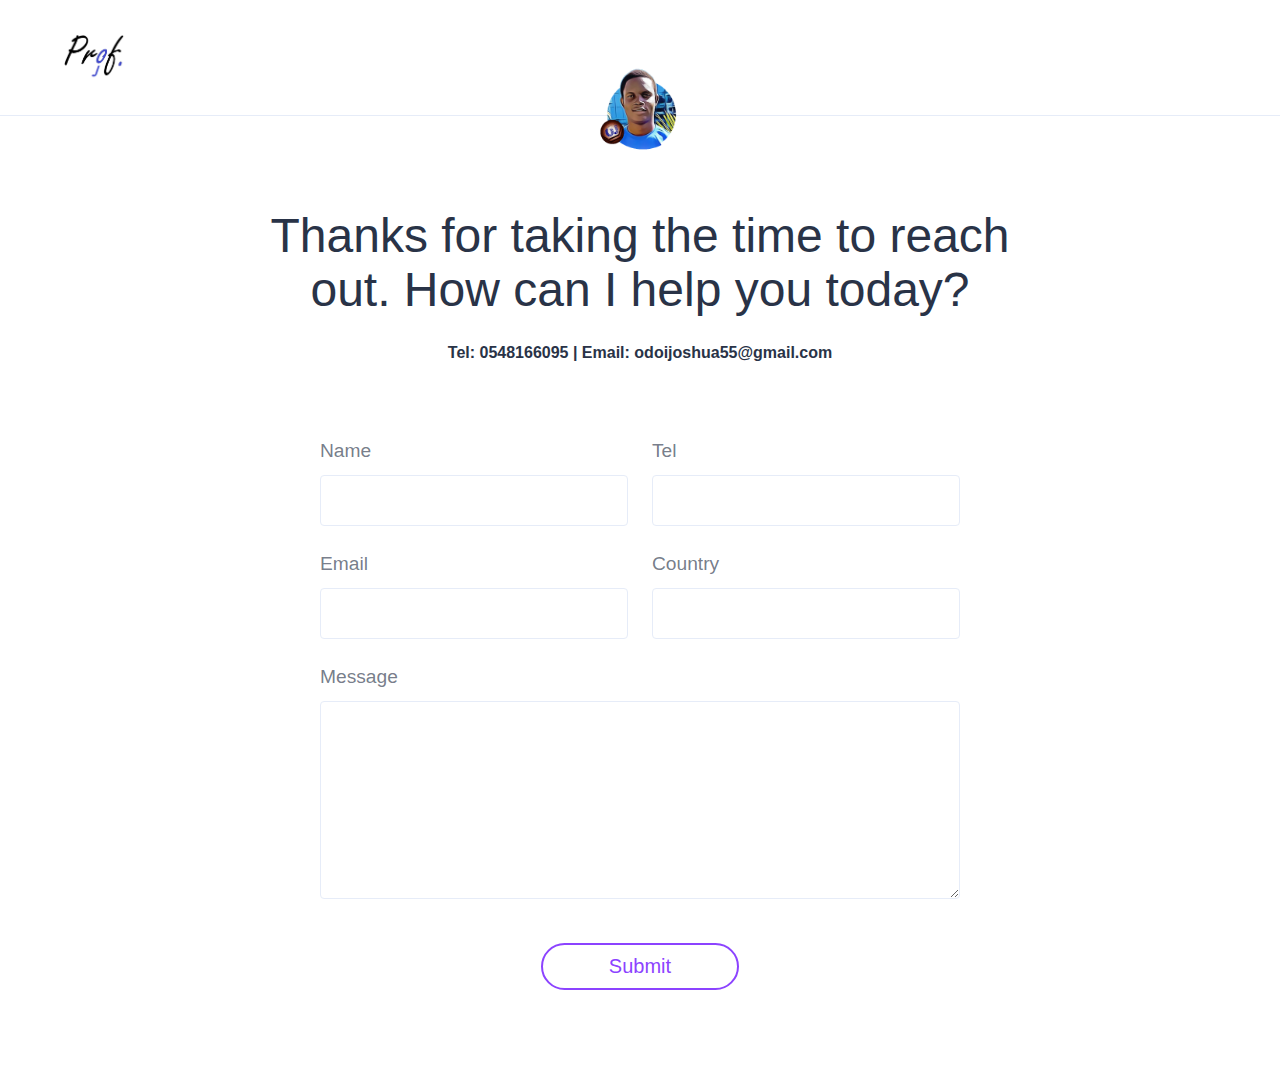
==== contact.html @ 8d0977a0 "new updates" ====
<!DOCTYPE html>
<html>
  
<meta http-equiv="content-type" content="text/html;charset=UTF-8" />
<head>
    <title>Joshua Odoi | Contact
    </title>
    <meta charset="utf-8">
    <meta name="viewport" content="width=device-width, initial-scale=1">
    <meta http-equiv="x-ua-compatible" content="ie=edge">
    <meta property="og:title" content="Joshua Odoi">
    <meta name="author" content="Joshua Odoi">
    <meta property="og:locale" content="en_US">
    <meta name="description" content="Designer, Full-stack Developer &amp; Mentor">
    <meta property="og:description" content="Designer, Full-stack Developer &amp; Mentor">
    <link rel="canonical" href="index.html">
    <meta property="og:url" content="index.html">
    <meta property="og:site_name" content="Joshua Odoi">
    <meta property="og:image" content="img/og_thumbnail.png">
    <meta name="twitter:card" content="summary">
    <meta name="twitter:site" content="@farleymatters">
    <meta name="twitter:creator" content="@farleymatters">
    <meta name="twitter:title" content="Joshua Odoi">
    <meta name="twitter:description" content="Designer, Full-stack Developer &amp; Mentor. I design and code beautifully simple things, and I love what I do.">
    <meta name="twitter:image" content="img/og_thumbnail.png">
    <meta name="twitter:image:alt" content="Joshua Odoi">
    <link href="img/profoj.png" rel="shortcut icon" type="image/png">
    <link rel="stylesheet" href="css/main.css">
    <script type="application/ld+json">
      {"@context":"http://schema.org","@type":"WebSite","name":"Joshua Odoi","headline":"Joshua Odoi","author":{"@type":"Person","name":"Joshua Odoi"},"description":"Designer, Full-stack Developer &amp; Mentor","url":"http://profoj.github.io/"}
      
    </script>
    <script defer="" src="../use.fontawesome.com/releases/v5.0.6/js/all.js"></script>
  </head>
  <body>
    <nav class="navbar is-transparent is-planner">
      <div class="container">
        <div class="navbar-brand"><a class="navbar-item" href="index.html"><img src="img/favicon-32.png" alt="Joshua Odoi | Designer, Full-stack Developer &amp; Mentor" height="48"></a></div>
        <div class="navbar-menu" id="navMenu">
          <div class="navbar-end">
            <div class="navbar-item">
              <p class="buttons"><a class="button is-medium tooltip is-tooltip-bottom" data-tooltip="Reset" onclick="document.getElementById('form').reset();"><span class="icon is-small"><i class="fas fa-undo-alt"></i></span></a><a class="button is-medium tooltip is-tooltip-bottom" data-tooltip="Close" href="index.html"><span class="icon is-small"><i class="fas fa-times"></i></span></a></p>
            </div>
          </div>
        </div>
      </div>
    </nav>
    <div class="is-form-page">
      <section class="is-white has-text-centered">
        <div class="container">
          <div class="columns is-centered">
            <div class="column is-three-quarters"><img class="avatar" src="img/profoj.png">
              <h1 class="title is-spaced is-size-1-desktop is-size-2-tablet is-size-3-mobile">Thanks for taking the time to reach out. How can I help you today?</h1>
			  <h3>Tel: 0548166095 | Email: odoijoshua55@gmail.com </h3>
            </div>
          </div>
        </div>
      </section>
      <section class="is-white">
        <div class="container">     
          <form id="form" accept-charset="UTF-8" action="#!" method="POST">
            <div class="columns is-centered">
              <div class="column is-half">
                <div class="field">
                  <label class="label">Name</label>
                  <div class="control is-expanded">
                    <input class="input is-large" name="name" type="text" required>
                  </div>
                </div>
              </div>
              <div class="column is-half">
                <div class="field">
                  <label class="label">Tel</label>
                  <div class="control is-expanded">
                    <input class="input is-large" name="tel" type="text" required>
                  </div>
                </div>
              </div>
			  
            </div>
			<div class="columns is-centered">
			<div class="column is-half">
                <div class="field">
                  <label class="label">Email</label>
                  <div class="control is-expanded">
                    <input class="input is-large" name="email" type="email" required>
                  </div>
                </div>
              </div>
			  <div class="column is-half">
                <div class="field">
                  <label class="label">Country</label>
                  <div class="control is-expanded">
                    <input class="input is-large" name="country" type="text" required>
                  </div>
                </div>
              </div>
			</div>
            <div class="columns is-centered">
              <div class="column">
                <div class="field">
                  <label class="label">Message</label>
                  <div class="control is-expanded">
                    <textarea class="textarea is-large" name="message" rows="5" required></textarea>
                  </div>
                </div>
              </div>
            </div>
            <div class="columns is-centered">
              <div class="column is-one-third">
                <div class="field">
                  <div class="control">
                    <button class="button is-primary is-outlined is-medium is-fullwidth is-rounded">Submit</button>
                  </div>
                </div>
              </div>
            </div>
          </form>
        </div>
      </section>
    </div>
    <script src="js/main-min.js"></script>
    <script src="../usebasin.com/f/363b98eca5af/ahoy.js" async="" defer=""></script>
  </body>

</html>
---- css/main.css ----
@import url("../../use.typekit.net/ojv4ekx.css");/*! bulma.io v0.7.4 | MIT License | github.com/jgthms/bulma */@keyframes spinAround{from{transform:rotate(0deg)}to{transform:rotate(359deg)}}.delete,.modal-close,.is-unselectable,.button,.file,.breadcrumb,.pagination-previous,.pagination-next,.pagination-link,.pagination-ellipsis,.tabs{-webkit-touch-callout:none;-webkit-user-select:none;-moz-user-select:none;-ms-user-select:none;user-select:none}.select:not(.is-multiple):not(.is-loading)::after,.navbar-link:not(.is-arrowless)::after{border:3px solid rgba(0,0,0,0);border-radius:2px;border-right:0;border-top:0;content:" ";display:block;height:0.625em;margin-top:-0.4375em;pointer-events:none;position:absolute;top:50%;transform:rotate(-45deg);transform-origin:center;width:0.625em}.box:not(:last-child),.content:not(:last-child),.notification:not(:last-child),.progress:not(:last-child),.table:not(:last-child),.table-container:not(:last-child),.title:not(:last-child),.subtitle:not(:last-child),.block:not(:last-child),.highlight:not(:last-child),.breadcrumb:not(:last-child),.level:not(:last-child),.list:not(:last-child),.message:not(:last-child),.tabs:not(:last-child){margin-bottom:1.5rem}.delete,.modal-close{-moz-appearance:none;-webkit-appearance:none;background-color:rgba(10,10,10,0.2);border:none;border-radius:290486px;cursor:pointer;pointer-events:auto;display:inline-block;flex-grow:0;flex-shrink:0;font-size:0;height:20px;max-height:20px;max-width:20px;min-height:20px;min-width:20px;outline:none;position:relative;vertical-align:top;width:20px}.delete::before,.modal-close::before,.delete::after,.modal-close::after{background-color:#fff;content:"";display:block;left:50%;position:absolute;top:50%;transform:translateX(-50%) translateY(-50%) rotate(45deg);transform-origin:center center}.delete::before,.modal-close::before{height:2px;width:50%}.delete::after,.modal-close::after{height:50%;width:2px}.delete:hover,.modal-close:hover,.delete:focus,.modal-close:focus{background-color:rgba(10,10,10,0.3)}.delete:active,.modal-close:active{background-color:rgba(10,10,10,0.4)}.is-small.delete,.is-small.modal-close{height:16px;max-height:16px;max-width:16px;min-height:16px;min-width:16px;width:16px}.is-medium.delete,.is-medium.modal-close{height:24px;max-height:24px;max-width:24px;min-height:24px;min-width:24px;width:24px}.is-large.delete,.is-large.modal-close{height:32px;max-height:32px;max-width:32px;min-height:32px;min-width:32px;width:32px}.button.is-loading::after,.select.is-loading::after,.control.is-loading::after,.loader{animation:spinAround 500ms infinite linear;border:2px solid #dbdbdb;border-radius:290486px;border-right-color:transparent;border-top-color:transparent;content:"";display:block;height:1em;position:relative;width:1em}.is-overlay,.image.is-square img,.image.is-square .has-ratio,.image.is-1by1 img,.image.is-1by1 .has-ratio,.image.is-5by4 img,.image.is-5by4 .has-ratio,.image.is-4by3 img,.image.is-4by3 .has-ratio,.image.is-3by2 img,.image.is-3by2 .has-ratio,.image.is-5by3 img,.image.is-5by3 .has-ratio,.image.is-16by9 img,.image.is-16by9 .has-ratio,.image.is-2by1 img,.image.is-2by1 .has-ratio,.image.is-3by1 img,.image.is-3by1 .has-ratio,.image.is-4by5 img,.image.is-4by5 .has-ratio,.image.is-3by4 img,.image.is-3by4 .has-ratio,.image.is-2by3 img,.image.is-2by3 .has-ratio,.image.is-3by5 img,.image.is-3by5 .has-ratio,.image.is-9by16 img,.image.is-9by16 .has-ratio,.image.is-1by2 img,.image.is-1by2 .has-ratio,.image.is-1by3 img,.image.is-1by3 .has-ratio,.modal,.modal-background,.hero-video{bottom:0;left:0;position:absolute;right:0;top:0}.button,.input,.textarea,.select select,.file-cta,.file-name,.pagination-previous,.pagination-next,.pagination-link,.pagination-ellipsis{-moz-appearance:none;-webkit-appearance:none;align-items:center;border:1px solid transparent;border-radius:4px;box-shadow:none;display:inline-flex;font-size:1rem;height:2.25em;justify-content:flex-start;line-height:1.5;padding-bottom:calc(0.375em - 1px);padding-left:calc(0.625em - 1px);padding-right:calc(0.625em - 1px);padding-top:calc(0.375em - 1px);position:relative;vertical-align:top}.button:focus,.input:focus,.textarea:focus,.select select:focus,.file-cta:focus,.file-name:focus,.pagination-previous:focus,.pagination-next:focus,.pagination-link:focus,.pagination-ellipsis:focus,.is-focused.button,.is-focused.input,.is-focused.textarea,.select select.is-focused,.is-focused.file-cta,.is-focused.file-name,.is-focused.pagination-previous,.is-focused.pagination-next,.is-focused.pagination-link,.is-focused.pagination-ellipsis,.button:active,.input:active,.textarea:active,.select select:active,.file-cta:active,.file-name:active,.pagination-previous:active,.pagination-next:active,.pagination-link:active,.pagination-ellipsis:active,.is-active.button,.is-active.input,.is-active.textarea,.select select.is-active,.is-active.file-cta,.is-active.file-name,.is-active.pagination-previous,.is-active.pagination-next,.is-active.pagination-link,.is-active.pagination-ellipsis{outline:none}.button[disabled],.input[disabled],.textarea[disabled],.select select[disabled],.file-cta[disabled],.file-name[disabled],.pagination-previous[disabled],.pagination-next[disabled],.pagination-link[disabled],.pagination-ellipsis[disabled],fieldset[disabled] .button,fieldset[disabled] .input,fieldset[disabled] .textarea,fieldset[disabled] .select select,.select fieldset[disabled] select,fieldset[disabled] .file-cta,fieldset[disabled] .file-name,fieldset[disabled] .pagination-previous,fieldset[disabled] .pagination-next,fieldset[disabled] .pagination-link,fieldset[disabled] .pagination-ellipsis{cursor:not-allowed}/*! minireset.css v0.0.4 | MIT License | github.com/jgthms/minireset.css */html,body,p,ol,ul,li,dl,dt,dd,blockquote,figure,fieldset,legend,textarea,pre,iframe,hr,h1,h2,h3,h4,h5,h6{margin:0;padding:0}h1,h2,h3,h4,h5,h6{font-size:100%;font-weight:normal}ul{list-style:none}button,input,select,textarea{margin:0}html{box-sizing:border-box}*,*::before,*::after{box-sizing:inherit}img,embed,iframe,object,video{height:auto;max-width:100%}audio{max-width:100%}iframe{border:0}table{border-collapse:collapse;border-spacing:0}td,th{padding:0;text-align:left}html{background-color:#fff;font-size:16px;-moz-osx-font-smoothing:grayscale;-webkit-font-smoothing:antialiased;min-width:300px;overflow-x:hidden;overflow-y:scroll;text-rendering:optimizeLegibility;text-size-adjust:100%}article,aside,figure,footer,header,hgroup,section{display:block}body,button,input,select,textarea{font-family:"europa",sans-serif}code,pre{-moz-osx-font-smoothing:auto;-webkit-font-smoothing:auto;font-family:monospace}body{color:#293347;font-size:1rem;font-weight:300;line-height:1.5}a{color:#3273dc;cursor:pointer;text-decoration:none}a strong{color:currentColor}a:hover{color:#363636}code{background-color:#f5f5f5;color:#ff3860;font-size:.875em;font-weight:normal;padding:0.25em 0.5em 0.25em}hr{background-color:#f5f5f5;border:none;display:block;height:2px;margin:1.5rem 0}img{height:auto;max-width:100%}input[type="checkbox"],input[type="radio"]{vertical-align:baseline}small{font-size:0.875em}span{font-style:inherit;font-weight:inherit}strong{color:#363636;font-weight:700}fieldset{border:none}pre{-webkit-overflow-scrolling:touch;background-color:#f5f5f5;color:#293347;font-size:0.875em;overflow-x:auto;padding:1.25rem 1.5rem;white-space:pre;word-wrap:normal}pre code{background-color:transparent;color:currentColor;font-size:1em;padding:0}table td,table th{text-align:left;vertical-align:top}table th{color:#363636}.is-clearfix::after{clear:both;content:" ";display:table}.is-pulled-left{float:left !important}.is-pulled-right{float:right !important}.is-clipped{overflow:hidden !important}.is-size-1{font-size:3rem !important}.is-size-2{font-size:2.5rem !important}.is-size-3{font-size:2rem !important}.is-size-4{font-size:1.5rem !important}.is-size-5{font-size:1.25rem !important}.is-size-6{font-size:1rem !important}.is-size-7{font-size:.75rem !important}@media screen and (max-width: 768px){.is-size-1-mobile{font-size:3rem !important}.is-size-2-mobile{font-size:2.5rem !important}.is-size-3-mobile{font-size:2rem !important}.is-size-4-mobile{font-size:1.5rem !important}.is-size-5-mobile{font-size:1.25rem !important}.is-size-6-mobile{font-size:1rem !important}.is-size-7-mobile{font-size:.75rem !important}}@media screen and (min-width: 769px), print{.is-size-1-tablet{font-size:3rem !important}.is-size-2-tablet{font-size:2.5rem !important}.is-size-3-tablet{font-size:2rem !important}.is-size-4-tablet{font-size:1.5rem !important}.is-size-5-tablet{font-size:1.25rem !important}.is-size-6-tablet{font-size:1rem !important}.is-size-7-tablet{font-size:.75rem !important}}@media screen and (max-width: 1087px){.is-size-1-touch{font-size:3rem !important}.is-size-2-touch{font-size:2.5rem !important}.is-size-3-touch{font-size:2rem !important}.is-size-4-touch{font-size:1.5rem !important}.is-size-5-touch{font-size:1.25rem !important}.is-size-6-touch{font-size:1rem !important}.is-size-7-touch{font-size:.75rem !important}}@media screen and (min-width: 1088px){.is-size-1-desktop{font-size:3rem !important}.is-size-2-desktop{font-size:2.5rem !important}.is-size-3-desktop{font-size:2rem !important}.is-size-4-desktop{font-size:1.5rem !important}.is-size-5-desktop{font-size:1.25rem !important}.is-size-6-desktop{font-size:1rem !important}.is-size-7-desktop{font-size:.75rem !important}}@media screen and (min-width: 1280px){.is-size-1-widescreen{font-size:3rem !important}.is-size-2-widescreen{font-size:2.5rem !important}.is-size-3-widescreen{font-size:2rem !important}.is-size-4-widescreen{font-size:1.5rem !important}.is-size-5-widescreen{font-size:1.25rem !important}.is-size-6-widescreen{font-size:1rem !important}.is-size-7-widescreen{font-size:.75rem !important}}@media screen and (min-width: 1472px){.is-size-1-fullhd{font-size:3rem !important}.is-size-2-fullhd{font-size:2.5rem !important}.is-size-3-fullhd{font-size:2rem !important}.is-size-4-fullhd{font-size:1.5rem !important}.is-size-5-fullhd{font-size:1.25rem !important}.is-size-6-fullhd{font-size:1rem !important}.is-size-7-fullhd{font-size:.75rem !important}}.has-text-centered{text-align:center !important}.has-text-justified{text-align:justify !important}.has-text-left{text-align:left !important}.has-text-right{text-align:right !important}@media screen and (max-width: 768px){.has-text-centered-mobile{text-align:center !important}}@media screen and (min-width: 769px), print{.has-text-centered-tablet{text-align:center !important}}@media screen and (min-width: 769px) and (max-width: 1087px){.has-text-centered-tablet-only{text-align:center !important}}@media screen and (max-width: 1087px){.has-text-centered-touch{text-align:center !important}}@media screen and (min-width: 1088px){.has-text-centered-desktop{text-align:center !important}}@media screen and (min-width: 1088px) and (max-width: 1279px){.has-text-centered-desktop-only{text-align:center !important}}@media screen and (min-width: 1280px){.has-text-centered-widescreen{text-align:center !important}}@media screen and (min-width: 1280px) and (max-width: 1471px){.has-text-centered-widescreen-only{text-align:center !important}}@media screen and (min-width: 1472px){.has-text-centered-fullhd{text-align:center !important}}@media screen and (max-width: 768px){.has-text-justified-mobile{text-align:justify !important}}@media screen and (min-width: 769px), print{.has-text-justified-tablet{text-align:justify !important}}@media screen and (min-width: 769px) and (max-width: 1087px){.has-text-justified-tablet-only{text-align:justify !important}}@media screen and (max-width: 1087px){.has-text-justified-touch{text-align:justify !important}}@media screen and (min-width: 1088px){.has-text-justified-desktop{text-align:justify !important}}@media screen and (min-width: 1088px) and (max-width: 1279px){.has-text-justified-desktop-only{text-align:justify !important}}@media screen and (min-width: 1280px){.has-text-justified-widescreen{text-align:justify !important}}@media screen and (min-width: 1280px) and (max-width: 1471px){.has-text-justified-widescreen-only{text-align:justify !important}}@media screen and (min-width: 1472px){.has-text-justified-fullhd{text-align:justify !important}}@media screen and (max-width: 768px){.has-text-left-mobile{text-align:left !important}}@media screen and (min-width: 769px), print{.has-text-left-tablet{text-align:left !important}}@media screen and (min-width: 769px) and (max-width: 1087px){.has-text-left-tablet-only{text-align:left !important}}@media screen and (max-width: 1087px){.has-text-left-touch{text-align:left !important}}@media screen and (min-width: 1088px){.has-text-left-desktop{text-align:left !important}}@media screen and (min-width: 1088px) and (max-width: 1279px){.has-text-left-desktop-only{text-align:left !important}}@media screen and (min-width: 1280px){.has-text-left-widescreen{text-align:left !important}}@media screen and (min-width: 1280px) and (max-width: 1471px){.has-text-left-widescreen-only{text-align:left !important}}@media screen and (min-width: 1472px){.has-text-left-fullhd{text-align:left !important}}@media screen and (max-width: 768px){.has-text-right-mobile{text-align:right !important}}@media screen and (min-width: 769px), print{.has-text-right-tablet{text-align:right !important}}@media screen and (min-width: 769px) and (max-width: 1087px){.has-text-right-tablet-only{text-align:right !important}}@media screen and (max-width: 1087px){.has-text-right-touch{text-align:right !important}}@media screen and (min-width: 1088px){.has-text-right-desktop{text-align:right !important}}@media screen and (min-width: 1088px) and (max-width: 1279px){.has-text-right-desktop-only{text-align:right !important}}@media screen and (min-width: 1280px){.has-text-right-widescreen{text-align:right !important}}@media screen and (min-width: 1280px) and (max-width: 1471px){.has-text-right-widescreen-only{text-align:right !important}}@media screen and (min-width: 1472px){.has-text-right-fullhd{text-align:right !important}}.is-capitalized{text-transform:capitalize !important}.is-lowercase{text-transform:lowercase !important}.is-uppercase{text-transform:uppercase !important}.is-italic{font-style:italic !important}.has-text-white{color:#fff !important}a.has-text-white:hover,a.has-text-white:focus{color:#e6e6e6 !important}.has-background-white{background-color:#fff !important}.has-text-black{color:#0a0a0a !important}a.has-text-black:hover,a.has-text-black:focus{color:#000 !important}.has-background-black{background-color:#0a0a0a !important}.has-text-light{color:#f5f5f5 !important}a.has-text-light:hover,a.has-text-light:focus{color:#dbdbdb !important}.has-background-light{background-color:#f5f5f5 !important}.has-text-dark{color:#293347 !important}a.has-text-dark:hover,a.has-text-dark:focus{color:#161c27 !important}.has-background-dark{background-color:#293347 !important}.has-text-primary{color:#8C43FF !important}a.has-text-primary:hover,a.has-text-primary:focus{color:#6d10ff !important}.has-background-primary{background-color:#8C43FF !important}.has-text-link{color:#3273dc !important}a.has-text-link:hover,a.has-text-link:focus{color:#205bbc !important}.has-background-link{background-color:#3273dc !important}.has-text-info{color:#209cee !important}a.has-text-info:hover,a.has-text-info:focus{color:#0f81cc !important}.has-background-info{background-color:#209cee !important}.has-text-success{color:#23d160 !important}a.has-text-success:hover,a.has-text-success:focus{color:#1ca64c !important}.has-background-success{background-color:#23d160 !important}.has-text-warning{color:#ffdd57 !important}a.has-text-warning:hover,a.has-text-warning:focus{color:#ffd324 !important}.has-background-warning{background-color:#ffdd57 !important}.has-text-danger{color:#ff3860 !important}a.has-text-danger:hover,a.has-text-danger:focus{color:#ff0537 !important}.has-background-danger{background-color:#ff3860 !important}.has-text-black-bis{color:#121212 !important}.has-background-black-bis{background-color:#121212 !important}.has-text-black-ter{color:#242424 !important}.has-background-black-ter{background-color:#242424 !important}.has-text-grey-darker{color:#363636 !important}.has-background-grey-darker{background-color:#363636 !important}.has-text-grey-dark{color:#4a4a4a !important}.has-background-grey-dark{background-color:#4a4a4a !important}.has-text-grey{color:#7a7a7a !important}.has-background-grey{background-color:#7a7a7a !important}.has-text-grey-light{color:#b5b5b5 !important}.has-background-grey-light{background-color:#b5b5b5 !important}.has-text-grey-lighter{color:#dbdbdb !important}.has-background-grey-lighter{background-color:#dbdbdb !important}.has-text-white-ter{color:#f5f5f5 !important}.has-background-white-ter{background-color:#f5f5f5 !important}.has-text-white-bis{color:#fafafa !important}.has-background-white-bis{background-color:#fafafa !important}.has-text-weight-light{font-weight:300 !important}.has-text-weight-normal{font-weight:400 !important}.has-text-weight-semibold{font-weight:600 !important}.has-text-weight-bold{font-weight:700 !important}.is-family-primary{font-family:BlinkMacSystemFont,-apple-system,"Segoe UI","Roboto","Oxygen","Ubuntu","Cantarell","Fira Sans","Droid Sans","Helvetica Neue","Helvetica","Arial",sans-serif !important}.is-family-secondary{font-family:BlinkMacSystemFont,-apple-system,"Segoe UI","Roboto","Oxygen","Ubuntu","Cantarell","Fira Sans","Droid Sans","Helvetica Neue","Helvetica","Arial",sans-serif !important}.is-family-sans-serif{font-family:BlinkMacSystemFont,-apple-system,"Segoe UI","Roboto","Oxygen","Ubuntu","Cantarell","Fira Sans","Droid Sans","Helvetica Neue","Helvetica","Arial",sans-serif !important}.is-family-monospace{font-family:monospace !important}.is-family-code{font-family:monospace !important}.is-block{display:block !important}@media screen and (max-width: 768px){.is-block-mobile{display:block !important}}@media screen and (min-width: 769px), print{.is-block-tablet{display:block !important}}@media screen and (min-width: 769px) and (max-width: 1087px){.is-block-tablet-only{display:block !important}}@media screen and (max-width: 1087px){.is-block-touch{display:block !important}}@media screen and (min-width: 1088px){.is-block-desktop{display:block !important}}@media screen and (min-width: 1088px) and (max-width: 1279px){.is-block-desktop-only{display:block !important}}@media screen and (min-width: 1280px){.is-block-widescreen{display:block !important}}@media screen and (min-width: 1280px) and (max-width: 1471px){.is-block-widescreen-only{display:block !important}}@media screen and (min-width: 1472px){.is-block-fullhd{display:block !important}}.is-flex{display:flex !important}@media screen and (max-width: 768px){.is-flex-mobile{display:flex !important}}@media screen and (min-width: 769px), print{.is-flex-tablet{display:flex !important}}@media screen and (min-width: 769px) and (max-width: 1087px){.is-flex-tablet-only{display:flex !important}}@media screen and (max-width: 1087px){.is-flex-touch{display:flex !important}}@media screen and (min-width: 1088px){.is-flex-desktop{display:flex !important}}@media screen and (min-width: 1088px) and (max-width: 1279px){.is-flex-desktop-only{display:flex !important}}@media screen and (min-width: 1280px){.is-flex-widescreen{display:flex !important}}@media screen and (min-width: 1280px) and (max-width: 1471px){.is-flex-widescreen-only{display:flex !important}}@media screen and (min-width: 1472px){.is-flex-fullhd{display:flex !important}}.is-inline{display:inline !important}@media screen and (max-width: 768px){.is-inline-mobile{display:inline !important}}@media screen and (min-width: 769px), print{.is-inline-tablet{display:inline !important}}@media screen and (min-width: 769px) and (max-width: 1087px){.is-inline-tablet-only{display:inline !important}}@media screen and (max-width: 1087px){.is-inline-touch{display:inline !important}}@media screen and (min-width: 1088px){.is-inline-desktop{display:inline !important}}@media screen and (min-width: 1088px) and (max-width: 1279px){.is-inline-desktop-only{display:inline !important}}@media screen and (min-width: 1280px){.is-inline-widescreen{display:inline !important}}@media screen and (min-width: 1280px) and (max-width: 1471px){.is-inline-widescreen-only{display:inline !important}}@media screen and (min-width: 1472px){.is-inline-fullhd{display:inline !important}}.is-inline-block{display:inline-block !important}@media screen and (max-width: 768px){.is-inline-block-mobile{display:inline-block !important}}@media screen and (min-width: 769px), print{.is-inline-block-tablet{display:inline-block !important}}@media screen and (min-width: 769px) and (max-width: 1087px){.is-inline-block-tablet-only{display:inline-block !important}}@media screen and (max-width: 1087px){.is-inline-block-touch{display:inline-block !important}}@media screen and (min-width: 1088px){.is-inline-block-desktop{display:inline-block !important}}@media screen and (min-width: 1088px) and (max-width: 1279px){.is-inline-block-desktop-only{display:inline-block !important}}@media screen and (min-width: 1280px){.is-inline-block-widescreen{display:inline-block !important}}@media screen and (min-width: 1280px) and (max-width: 1471px){.is-inline-block-widescreen-only{display:inline-block !important}}@media screen and (min-width: 1472px){.is-inline-block-fullhd{display:inline-block !important}}.is-inline-flex{display:inline-flex !important}@media screen and (max-width: 768px){.is-inline-flex-mobile{display:inline-flex !important}}@media screen and (min-width: 769px), print{.is-inline-flex-tablet{display:inline-flex !important}}@media screen and (min-width: 769px) and (max-width: 1087px){.is-inline-flex-tablet-only{display:inline-flex !important}}@media screen and (max-width: 1087px){.is-inline-flex-touch{display:inline-flex !important}}@media screen and (min-width: 1088px){.is-inline-flex-desktop{display:inline-flex !important}}@media screen and (min-width: 1088px) and (max-width: 1279px){.is-inline-flex-desktop-only{display:inline-flex !important}}@media screen and (min-width: 1280px){.is-inline-flex-widescreen{display:inline-flex !important}}@media screen and (min-width: 1280px) and (max-width: 1471px){.is-inline-flex-widescreen-only{display:inline-flex !important}}@media screen and (min-width: 1472px){.is-inline-flex-fullhd{display:inline-flex !important}}.is-hidden{display:none !important}.is-sr-only{border:none !important;clip:rect(0, 0, 0, 0) !important;height:0.01em !important;overflow:hidden !important;padding:0 !important;position:absolute !important;white-space:nowrap !important;width:0.01em !important}@media screen and (max-width: 768px){.is-hidden-mobile{display:none !important}}@media screen and (min-width: 769px), print{.is-hidden-tablet{display:none !important}}@media screen and (min-width: 769px) and (max-width: 1087px){.is-hidden-tablet-only{display:none !important}}@media screen and (max-width: 1087px){.is-hidden-touch{display:none !important}}@media screen and (min-width: 1088px){.is-hidden-desktop{display:none !important}}@media screen and (min-width: 1088px) and (max-width: 1279px){.is-hidden-desktop-only{display:none !important}}@media screen and (min-width: 1280px){.is-hidden-widescreen{display:none !important}}@media screen and (min-width: 1280px) and (max-width: 1471px){.is-hidden-widescreen-only{display:none !important}}@media screen and (min-width: 1472px){.is-hidden-fullhd{display:none !important}}.is-invisible{visibility:hidden !important}@media screen and (max-width: 768px){.is-invisible-mobile{visibility:hidden !important}}@media screen and (min-width: 769px), print{.is-invisible-tablet{visibility:hidden !important}}@media screen and (min-width: 769px) and (max-width: 1087px){.is-invisible-tablet-only{visibility:hidden !important}}@media screen and (max-width: 1087px){.is-invisible-touch{visibility:hidden !important}}@media screen and (min-width: 1088px){.is-invisible-desktop{visibility:hidden !important}}@media screen and (min-width: 1088px) and (max-width: 1279px){.is-invisible-desktop-only{visibility:hidden !important}}@media screen and (min-width: 1280px){.is-invisible-widescreen{visibility:hidden !important}}@media screen and (min-width: 1280px) and (max-width: 1471px){.is-invisible-widescreen-only{visibility:hidden !important}}@media screen and (min-width: 1472px){.is-invisible-fullhd{visibility:hidden !important}}.is-marginless{margin:0 !important}.is-paddingless{padding:0 !important}.is-radiusless{border-radius:0 !important}.is-shadowless{box-shadow:none !important}.box{background-color:#fff;border-radius:6px;box-shadow:0 5px 5px 0 rgba(233,240,243,0.5),0 0 0 1px #E6ECF8;color:#293347;display:block;padding:1.25rem}a.box:hover,a.box:focus{box-shadow:0 2px 3px rgba(10,10,10,0.1),0 0 0 1px #3273dc}a.box:active{box-shadow:inset 0 1px 2px rgba(10,10,10,0.2),0 0 0 1px #3273dc}.button{background-color:#fff;border-color:#dbdbdb;border-width:1px;color:#363636;cursor:pointer;justify-content:center;padding-bottom:calc(0.375em - 1px);padding-left:.75em;padding-right:.75em;padding-top:calc(0.375em - 1px);text-align:center;white-space:nowrap}.button strong{color:inherit}.button .icon,.button .icon.is-small,.button .icon.is-medium,.button .icon.is-large{height:1.5em;width:1.5em}.button .icon:first-child:not(:last-child){margin-left:calc(-0.375em - 1px);margin-right:0.1875em}.button .icon:last-child:not(:first-child){margin-left:0.1875em;margin-right:calc(-0.375em - 1px)}.button .icon:first-child:last-child{margin-left:calc(-0.375em - 1px);margin-right:calc(-0.375em - 1px)}.button:hover,.button.is-hovered{border-color:#b5b5b5;color:#363636}.button:focus,.button.is-focused{border-color:#3273dc;color:#363636}.button:focus:not(:active),.button.is-focused:not(:active){box-shadow:0 0 0 0.125em rgba(50,115,220,0.25)}.button:active,.button.is-active{border-color:#4a4a4a;color:#363636}.button.is-text{background-color:transparent;border-color:transparent;color:#293347;text-decoration:underline}.button.is-text:hover,.button.is-text.is-hovered,.button.is-text:focus,.button.is-text.is-focused{background-color:#f5f5f5;color:#363636}.button.is-text:active,.button.is-text.is-active{background-color:#e8e8e8;color:#363636}.button.is-text[disabled],fieldset[disabled] .button.is-text{background-color:transparent;border-color:transparent;box-shadow:none}.button.is-white{background-color:#fff;border-color:transparent;color:#0a0a0a}.button.is-white:hover,.button.is-white.is-hovered{background-color:#f9f9f9;border-color:transparent;color:#0a0a0a}.button.is-white:focus,.button.is-white.is-focused{border-color:transparent;color:#0a0a0a}.button.is-white:focus:not(:active),.button.is-white.is-focused:not(:active){box-shadow:0 0 0 0.125em rgba(255,255,255,0.25)}.button.is-white:active,.button.is-white.is-active{background-color:#f2f2f2;border-color:transparent;color:#0a0a0a}.button.is-white[disabled],fieldset[disabled] .button.is-white{background-color:#fff;border-color:transparent;box-shadow:none}.button.is-white.is-inverted{background-color:#0a0a0a;color:#fff}.button.is-white.is-inverted:hover{background-color:#000}.button.is-white.is-inverted[disabled],fieldset[disabled] .button.is-white.is-inverted{background-color:#0a0a0a;border-color:transparent;box-shadow:none;color:#fff}.button.is-white.is-loading::after{border-color:transparent transparent #0a0a0a #0a0a0a !important}.button.is-white.is-outlined{background-color:transparent;border-color:#fff;color:#fff}.button.is-white.is-outlined:hover,.button.is-white.is-outlined:focus{background-color:#fff;border-color:#fff;color:#0a0a0a}.button.is-white.is-outlined.is-loading::after{border-color:transparent transparent #fff #fff !important}.button.is-white.is-outlined[disabled],fieldset[disabled] .button.is-white.is-outlined{background-color:transparent;border-color:#fff;box-shadow:none;color:#fff}.button.is-white.is-inverted.is-outlined{background-color:transparent;border-color:#0a0a0a;color:#0a0a0a}.button.is-white.is-inverted.is-outlined:hover,.button.is-white.is-inverted.is-outlined:focus{background-color:#0a0a0a;color:#fff}.button.is-white.is-inverted.is-outlined[disabled],fieldset[disabled] .button.is-white.is-inverted.is-outlined{background-color:transparent;border-color:#0a0a0a;box-shadow:none;color:#0a0a0a}.button.is-black{background-color:#0a0a0a;border-color:transparent;color:#fff}.button.is-black:hover,.button.is-black.is-hovered{background-color:#040404;border-color:transparent;color:#fff}.button.is-black:focus,.button.is-black.is-focused{border-color:transparent;color:#fff}.button.is-black:focus:not(:active),.button.is-black.is-focused:not(:active){box-shadow:0 0 0 0.125em rgba(10,10,10,0.25)}.button.is-black:active,.button.is-black.is-active{background-color:#000;border-color:transparent;color:#fff}.button.is-black[disabled],fieldset[disabled] .button.is-black{background-color:#0a0a0a;border-color:transparent;box-shadow:none}.button.is-black.is-inverted{background-color:#fff;color:#0a0a0a}.button.is-black.is-inverted:hover{background-color:#f2f2f2}.button.is-black.is-inverted[disabled],fieldset[disabled] .button.is-black.is-inverted{background-color:#fff;border-color:transparent;box-shadow:none;color:#0a0a0a}.button.is-black.is-loading::after{border-color:transparent transparent #fff #fff !important}.button.is-black.is-outlined{background-color:transparent;border-color:#0a0a0a;color:#0a0a0a}.button.is-black.is-outlined:hover,.button.is-black.is-outlined:focus{background-color:#0a0a0a;border-color:#0a0a0a;color:#fff}.button.is-black.is-outlined.is-loading::after{border-color:transparent transparent #0a0a0a #0a0a0a !important}.button.is-black.is-outlined[disabled],fieldset[disabled] .button.is-black.is-outlined{background-color:transparent;border-color:#0a0a0a;box-shadow:none;color:#0a0a0a}.button.is-black.is-inverted.is-outlined{background-color:transparent;border-color:#fff;color:#fff}.button.is-black.is-inverted.is-outlined:hover,.button.is-black.is-inverted.is-outlined:focus{background-color:#fff;color:#0a0a0a}.button.is-black.is-inverted.is-outlined[disabled],fieldset[disabled] .button.is-black.is-inverted.is-outlined{background-color:transparent;border-color:#fff;box-shadow:none;color:#fff}.button.is-light{background-color:#f5f5f5;border-color:transparent;color:#293347}.button.is-light:hover,.button.is-light.is-hovered{background-color:#eee;border-color:transparent;color:#293347}.button.is-light:focus,.button.is-light.is-focused{border-color:transparent;color:#293347}.button.is-light:focus:not(:active),.button.is-light.is-focused:not(:active){box-shadow:0 0 0 0.125em rgba(245,245,245,0.25)}.button.is-light:active,.button.is-light.is-active{background-color:#e8e8e8;border-color:transparent;color:#293347}.button.is-light[disabled],fieldset[disabled] .button.is-light{background-color:#f5f5f5;border-color:transparent;box-shadow:none}.button.is-light.is-inverted{background-color:#293347;color:#f5f5f5}.button.is-light.is-inverted:hover{background-color:#202737}.button.is-light.is-inverted[disabled],fieldset[disabled] .button.is-light.is-inverted{background-color:#293347;border-color:transparent;box-shadow:none;color:#f5f5f5}.button.is-light.is-loading::after{border-color:transparent transparent #293347 #293347 !important}.button.is-light.is-outlined{background-color:transparent;border-color:#f5f5f5;color:#f5f5f5}.button.is-light.is-outlined:hover,.button.is-light.is-outlined:focus{background-color:#f5f5f5;border-color:#f5f5f5;color:#293347}.button.is-light.is-outlined.is-loading::after{border-color:transparent transparent #f5f5f5 #f5f5f5 !important}.button.is-light.is-outlined[disabled],fieldset[disabled] .button.is-light.is-outlined{background-color:transparent;border-color:#f5f5f5;box-shadow:none;color:#f5f5f5}.button.is-light.is-inverted.is-outlined{background-color:transparent;border-color:#293347;color:#293347}.button.is-light.is-inverted.is-outlined:hover,.button.is-light.is-inverted.is-outlined:focus{background-color:#293347;color:#f5f5f5}.button.is-light.is-inverted.is-outlined[disabled],fieldset[disabled] .button.is-light.is-inverted.is-outlined{background-color:transparent;border-color:#293347;box-shadow:none;color:#293347}.button.is-dark{background-color:#293347;border-color:transparent;color:#fff}.button.is-dark:hover,.button.is-dark.is-hovered{background-color:#242d3f;border-color:transparent;color:#fff}.button.is-dark:focus,.button.is-dark.is-focused{border-color:transparent;color:#fff}.button.is-dark:focus:not(:active),.button.is-dark.is-focused:not(:active){box-shadow:0 0 0 0.125em rgba(41,51,71,0.25)}.button.is-dark:active,.button.is-dark.is-active{background-color:#202737;border-color:transparent;color:#fff}.button.is-dark[disabled],fieldset[disabled] .button.is-dark{background-color:#293347;border-color:transparent;box-shadow:none}.button.is-dark.is-inverted{background-color:#fff;color:#293347}.button.is-dark.is-inverted:hover{background-color:#f2f2f2}.button.is-dark.is-inverted[disabled],fieldset[disabled] .button.is-dark.is-inverted{background-color:#fff;border-color:transparent;box-shadow:none;color:#293347}.button.is-dark.is-loading::after{border-color:transparent transparent #fff #fff !important}.button.is-dark.is-outlined{background-color:transparent;border-color:#293347;color:#293347}.button.is-dark.is-outlined:hover,.button.is-dark.is-outlined:focus{background-color:#293347;border-color:#293347;color:#fff}.button.is-dark.is-outlined.is-loading::after{border-color:transparent transparent #293347 #293347 !important}.button.is-dark.is-outlined[disabled],fieldset[disabled] .button.is-dark.is-outlined{background-color:transparent;border-color:#293347;box-shadow:none;color:#293347}.button.is-dark.is-inverted.is-outlined{background-color:transparent;border-color:#fff;color:#fff}.button.is-dark.is-inverted.is-outlined:hover,.button.is-dark.is-inverted.is-outlined:focus{background-color:#fff;color:#293347}.button.is-dark.is-inverted.is-outlined[disabled],fieldset[disabled] .button.is-dark.is-inverted.is-outlined{background-color:transparent;border-color:#fff;box-shadow:none;color:#fff}.button.is-primary{background-color:#8C43FF;border-color:transparent;color:#fff}.button.is-primary:hover,.button.is-primary.is-hovered{background-color:#8436ff;border-color:transparent;color:#fff}.button.is-primary:focus,.button.is-primary.is-focused{border-color:transparent;color:#fff}.button.is-primary:focus:not(:active),.button.is-primary.is-focused:not(:active){box-shadow:0 0 0 0.125em rgba(140,67,255,0.25)}.button.is-primary:active,.button.is-primary.is-active{background-color:#7c2aff;border-color:transparent;color:#fff}.button.is-primary[disabled],fieldset[disabled] .button.is-primary{background-color:#8C43FF;border-color:transparent;box-shadow:none}.button.is-primary.is-inverted{background-color:#fff;color:#8C43FF}.button.is-primary.is-inverted:hover{background-color:#f2f2f2}.button.is-primary.is-inverted[disabled],fieldset[disabled] .button.is-primary.is-inverted{background-color:#fff;border-color:transparent;box-shadow:none;color:#8C43FF}.button.is-primary.is-loading::after{border-color:transparent transparent #fff #fff !important}.button.is-primary.is-outlined{background-color:transparent;border-color:#8C43FF;color:#8C43FF}.button.is-primary.is-outlined:hover,.button.is-primary.is-outlined:focus{background-color:#8C43FF;border-color:#8C43FF;color:#fff}.button.is-primary.is-outlined.is-loading::after{border-color:transparent transparent #8C43FF #8C43FF !important}.button.is-primary.is-outlined[disabled],fieldset[disabled] .button.is-primary.is-outlined{background-color:transparent;border-color:#8C43FF;box-shadow:none;color:#8C43FF}.button.is-primary.is-inverted.is-outlined{background-color:transparent;border-color:#fff;color:#fff}.button.is-primary.is-inverted.is-outlined:hover,.button.is-primary.is-inverted.is-outlined:focus{background-color:#fff;color:#8C43FF}.button.is-primary.is-inverted.is-outlined[disabled],fieldset[disabled] .button.is-primary.is-inverted.is-outlined{background-color:transparent;border-color:#fff;box-shadow:none;color:#fff}.button.is-link{background-color:#3273dc;border-color:transparent;color:#fff}.button.is-link:hover,.button.is-link.is-hovered{background-color:#276cda;border-color:transparent;color:#fff}.button.is-link:focus,.button.is-link.is-focused{border-color:transparent;color:#fff}.button.is-link:focus:not(:active),.button.is-link.is-focused:not(:active){box-shadow:0 0 0 0.125em rgba(50,115,220,0.25)}.button.is-link:active,.button.is-link.is-active{background-color:#2366d1;border-color:transparent;color:#fff}.button.is-link[disabled],fieldset[disabled] .button.is-link{background-color:#3273dc;border-color:transparent;box-shadow:none}.button.is-link.is-inverted{background-color:#fff;color:#3273dc}.button.is-link.is-inverted:hover{background-color:#f2f2f2}.button.is-link.is-inverted[disabled],fieldset[disabled] .button.is-link.is-inverted{background-color:#fff;border-color:transparent;box-shadow:none;color:#3273dc}.button.is-link.is-loading::after{border-color:transparent transparent #fff #fff !important}.button.is-link.is-outlined{background-color:transparent;border-color:#3273dc;color:#3273dc}.button.is-link.is-outlined:hover,.button.is-link.is-outlined:focus{background-color:#3273dc;border-color:#3273dc;color:#fff}.button.is-link.is-outlined.is-loading::after{border-color:transparent transparent #3273dc #3273dc !important}.button.is-link.is-outlined[disabled],fieldset[disabled] .button.is-link.is-outlined{background-color:transparent;border-color:#3273dc;box-shadow:none;color:#3273dc}.button.is-link.is-inverted.is-outlined{background-color:transparent;border-color:#fff;color:#fff}.button.is-link.is-inverted.is-outlined:hover,.button.is-link.is-inverted.is-outlined:focus{background-color:#fff;color:#3273dc}.button.is-link.is-inverted.is-outlined[disabled],fieldset[disabled] .button.is-link.is-inverted.is-outlined{background-color:transparent;border-color:#fff;box-shadow:none;color:#fff}.button.is-info{background-color:#209cee;border-color:transparent;color:#fff}.button.is-info:hover,.button.is-info.is-hovered{background-color:#1496ed;border-color:transparent;color:#fff}.button.is-info:focus,.button.is-info.is-focused{border-color:transparent;color:#fff}.button.is-info:focus:not(:active),.button.is-info.is-focused:not(:active){box-shadow:0 0 0 0.125em rgba(32,156,238,0.25)}.button.is-info:active,.button.is-info.is-active{background-color:#118fe4;border-color:transparent;color:#fff}.button.is-info[disabled],fieldset[disabled] .button.is-info{background-color:#209cee;border-color:transparent;box-shadow:none}.button.is-info.is-inverted{background-color:#fff;color:#209cee}.button.is-info.is-inverted:hover{background-color:#f2f2f2}.button.is-info.is-inverted[disabled],fieldset[disabled] .button.is-info.is-inverted{background-color:#fff;border-color:transparent;box-shadow:none;color:#209cee}.button.is-info.is-loading::after{border-color:transparent transparent #fff #fff !important}.button.is-info.is-outlined{background-color:transparent;border-color:#209cee;color:#209cee}.button.is-info.is-outlined:hover,.button.is-info.is-outlined:focus{background-color:#209cee;border-color:#209cee;color:#fff}.button.is-info.is-outlined.is-loading::after{border-color:transparent transparent #209cee #209cee !important}.button.is-info.is-outlined[disabled],fieldset[disabled] .button.is-info.is-outlined{background-color:transparent;border-color:#209cee;box-shadow:none;color:#209cee}.button.is-info.is-inverted.is-outlined{background-color:transparent;border-color:#fff;color:#fff}.button.is-info.is-inverted.is-outlined:hover,.button.is-info.is-inverted.is-outlined:focus{background-color:#fff;color:#209cee}.button.is-info.is-inverted.is-outlined[disabled],fieldset[disabled] .button.is-info.is-inverted.is-outlined{background-color:transparent;border-color:#fff;box-shadow:none;color:#fff}.button.is-success{background-color:#23d160;border-color:transparent;color:#fff}.button.is-success:hover,.button.is-success.is-hovered{background-color:#22c65b;border-color:transparent;color:#fff}.button.is-success:focus,.button.is-success.is-focused{border-color:transparent;color:#fff}.button.is-success:focus:not(:active),.button.is-success.is-focused:not(:active){box-shadow:0 0 0 0.125em rgba(35,209,96,0.25)}.button.is-success:active,.button.is-success.is-active{background-color:#20bc56;border-color:transparent;color:#fff}.button.is-success[disabled],fieldset[disabled] .button.is-success{background-color:#23d160;border-color:transparent;box-shadow:none}.button.is-success.is-inverted{background-color:#fff;color:#23d160}.button.is-success.is-inverted:hover{background-color:#f2f2f2}.button.is-success.is-inverted[disabled],fieldset[disabled] .button.is-success.is-inverted{background-color:#fff;border-color:transparent;box-shadow:none;color:#23d160}.button.is-success.is-loading::after{border-color:transparent transparent #fff #fff !important}.button.is-success.is-outlined{background-color:transparent;border-color:#23d160;color:#23d160}.button.is-success.is-outlined:hover,.button.is-success.is-outlined:focus{background-color:#23d160;border-color:#23d160;color:#fff}.button.is-success.is-outlined.is-loading::after{border-color:transparent transparent #23d160 #23d160 !important}.button.is-success.is-outlined[disabled],fieldset[disabled] .button.is-success.is-outlined{background-color:transparent;border-color:#23d160;box-shadow:none;color:#23d160}.button.is-success.is-inverted.is-outlined{background-color:transparent;border-color:#fff;color:#fff}.button.is-success.is-inverted.is-outlined:hover,.button.is-success.is-inverted.is-outlined:focus{background-color:#fff;color:#23d160}.button.is-success.is-inverted.is-outlined[disabled],fieldset[disabled] .button.is-success.is-inverted.is-outlined{background-color:transparent;border-color:#fff;box-shadow:none;color:#fff}.button.is-warning{background-color:#ffdd57;border-color:transparent;color:rgba(0,0,0,0.7)}.button.is-warning:hover,.button.is-warning.is-hovered{background-color:#ffdb4a;border-color:transparent;color:rgba(0,0,0,0.7)}.button.is-warning:focus,.button.is-warning.is-focused{border-color:transparent;color:rgba(0,0,0,0.7)}.button.is-warning:focus:not(:active),.button.is-warning.is-focused:not(:active){box-shadow:0 0 0 0.125em rgba(255,221,87,0.25)}.button.is-warning:active,.button.is-warning.is-active{background-color:#ffd83d;border-color:transparent;color:rgba(0,0,0,0.7)}.button.is-warning[disabled],fieldset[disabled] .button.is-warning{background-color:#ffdd57;border-color:transparent;box-shadow:none}.button.is-warning.is-inverted{background-color:rgba(0,0,0,0.7);color:#ffdd57}.button.is-warning.is-inverted:hover{background-color:rgba(0,0,0,0.7)}.button.is-warning.is-inverted[disabled],fieldset[disabled] .button.is-warning.is-inverted{background-color:rgba(0,0,0,0.7);border-color:transparent;box-shadow:none;color:#ffdd57}.button.is-warning.is-loading::after{border-color:transparent transparent rgba(0,0,0,0.7) rgba(0,0,0,0.7) !important}.button.is-warning.is-outlined{background-color:transparent;border-color:#ffdd57;color:#ffdd57}.button.is-warning.is-outlined:hover,.button.is-warning.is-outlined:focus{background-color:#ffdd57;border-color:#ffdd57;color:rgba(0,0,0,0.7)}.button.is-warning.is-outlined.is-loading::after{border-color:transparent transparent #ffdd57 #ffdd57 !important}.button.is-warning.is-outlined[disabled],fieldset[disabled] .button.is-warning.is-outlined{background-color:transparent;border-color:#ffdd57;box-shadow:none;color:#ffdd57}.button.is-warning.is-inverted.is-outlined{background-color:transparent;border-color:rgba(0,0,0,0.7);color:rgba(0,0,0,0.7)}.button.is-warning.is-inverted.is-outlined:hover,.button.is-warning.is-inverted.is-outlined:focus{background-color:rgba(0,0,0,0.7);color:#ffdd57}.button.is-warning.is-inverted.is-outlined[disabled],fieldset[disabled] .button.is-warning.is-inverted.is-outlined{background-color:transparent;border-color:rgba(0,0,0,0.7);box-shadow:none;color:rgba(0,0,0,0.7)}.button.is-danger{background-color:#ff3860;border-color:transparent;color:#fff}.button.is-danger:hover,.button.is-danger.is-hovered{background-color:#ff2b56;border-color:transparent;color:#fff}.button.is-danger:focus,.button.is-danger.is-focused{border-color:transparent;color:#fff}.button.is-danger:focus:not(:active),.button.is-danger.is-focused:not(:active){box-shadow:0 0 0 0.125em rgba(255,56,96,0.25)}.button.is-danger:active,.button.is-danger.is-active{background-color:#ff1f4b;border-color:transparent;color:#fff}.button.is-danger[disabled],fieldset[disabled] .button.is-danger{background-color:#ff3860;border-color:transparent;box-shadow:none}.button.is-danger.is-inverted{background-color:#fff;color:#ff3860}.button.is-danger.is-inverted:hover{background-color:#f2f2f2}.button.is-danger.is-inverted[disabled],fieldset[disabled] .button.is-danger.is-inverted{background-color:#fff;border-color:transparent;box-shadow:none;color:#ff3860}.button.is-danger.is-loading::after{border-color:transparent transparent #fff #fff !important}.button.is-danger.is-outlined{background-color:transparent;border-color:#ff3860;color:#ff3860}.button.is-danger.is-outlined:hover,.button.is-danger.is-outlined:focus{background-color:#ff3860;border-color:#ff3860;color:#fff}.button.is-danger.is-outlined.is-loading::after{border-color:transparent transparent #ff3860 #ff3860 !important}.button.is-danger.is-outlined[disabled],fieldset[disabled] .button.is-danger.is-outlined{background-color:transparent;border-color:#ff3860;box-shadow:none;color:#ff3860}.button.is-danger.is-inverted.is-outlined{background-color:transparent;border-color:#fff;color:#fff}.button.is-danger.is-inverted.is-outlined:hover,.button.is-danger.is-inverted.is-outlined:focus{background-color:#fff;color:#ff3860}.button.is-danger.is-inverted.is-outlined[disabled],fieldset[disabled] .button.is-danger.is-inverted.is-outlined{background-color:transparent;border-color:#fff;box-shadow:none;color:#fff}.button.is-small{border-radius:2px;font-size:.75rem}.button.is-normal{font-size:1rem}.button.is-medium{font-size:1.25rem}.button.is-large{font-size:1.5rem}.button[disabled],fieldset[disabled] .button{background-color:#fff;border-color:#dbdbdb;box-shadow:none;opacity:.5}.button.is-fullwidth{display:flex;width:100%}.button.is-loading{color:transparent !important;pointer-events:none}.button.is-loading::after{position:absolute;left:calc(50% - (1em / 2));top:calc(50% - (1em / 2));position:absolute !important}.button.is-static{background-color:#f5f5f5;border-color:#dbdbdb;color:#7a7a7a;box-shadow:none;pointer-events:none}.button.is-rounded{border-radius:290486px;padding-left:1em;padding-right:1em}.buttons{align-items:center;display:flex;flex-wrap:wrap;justify-content:flex-start}.buttons .button{margin-bottom:0.5rem}.buttons .button:not(:last-child):not(.is-fullwidth){margin-right:0.5rem}.buttons:last-child{margin-bottom:-0.5rem}.buttons:not(:last-child){margin-bottom:1rem}.buttons.are-small .button:not(.is-normal):not(.is-medium):not(.is-large){border-radius:2px;font-size:.75rem}.buttons.are-medium .button:not(.is-small):not(.is-normal):not(.is-large){font-size:1.25rem}.buttons.are-large .button:not(.is-small):not(.is-normal):not(.is-medium){font-size:1.5rem}.buttons.has-addons .button:not(:first-child){border-bottom-left-radius:0;border-top-left-radius:0}.buttons.has-addons .button:not(:last-child){border-bottom-right-radius:0;border-top-right-radius:0;margin-right:-1px}.buttons.has-addons .button:last-child{margin-right:0}.buttons.has-addons .button:hover,.buttons.has-addons .button.is-hovered{z-index:2}.buttons.has-addons .button:focus,.buttons.has-addons .button.is-focused,.buttons.has-addons .button:active,.buttons.has-addons .button.is-active,.buttons.has-addons .button.is-selected{z-index:3}.buttons.has-addons .button:focus:hover,.buttons.has-addons .button.is-focused:hover,.buttons.has-addons .button:active:hover,.buttons.has-addons .button.is-active:hover,.buttons.has-addons .button.is-selected:hover{z-index:4}.buttons.has-addons .button.is-expanded{flex-grow:1}.buttons.is-centered{justify-content:center}.buttons.is-right{justify-content:flex-end}.container{margin:0 auto;position:relative}@media screen and (min-width: 1088px){.container{max-width:960px;width:960px}.container.is-fluid{margin-left:64px;margin-right:64px;max-width:none;width:auto}}@media screen and (max-width: 1279px){.container.is-widescreen{max-width:1152px;width:auto}}@media screen and (max-width: 1471px){.container.is-fullhd{max-width:1344px;width:auto}}@media screen and (min-width: 1280px){.container{max-width:1152px;width:1152px}}@media screen and (min-width: 1472px){.container{max-width:1344px;width:1344px}}.content li+li{margin-top:0.25em}.content p:not(:last-child),.content dl:not(:last-child),.content ol:not(:last-child),.content ul:not(:last-child),.content blockquote:not(:last-child),.content pre:not(:last-child),.content table:not(:last-child){margin-bottom:1em}.content h1,.content h2,.content h3,.content h4,.content h5,.content h6{color:#363636;font-weight:600;line-height:1.125}.content h1{font-size:2em;margin-bottom:0.5em}.content h1:not(:first-child){margin-top:1em}.content h2{font-size:1.75em;margin-bottom:0.5714em}.content h2:not(:first-child){margin-top:1.1428em}.content h3{font-size:1.5em;margin-bottom:0.6666em}.content h3:not(:first-child){margin-top:1.3333em}.content h4{font-size:1.25em;margin-bottom:0.8em}.content h5{font-size:1.125em;margin-bottom:0.8888em}.content h6{font-size:1em;margin-bottom:1em}.content blockquote{background-color:#f5f5f5;border-left:5px solid #dbdbdb;padding:1.25em 1.5em}.content ol{list-style-position:outside;margin-left:2em;margin-top:1em}.content ol:not([type]){list-style-type:decimal}.content ol:not([type]).is-lower-alpha{list-style-type:lower-alpha}.content ol:not([type]).is-lower-roman{list-style-type:lower-roman}.content ol:not([type]).is-upper-alpha{list-style-type:upper-alpha}.content ol:not([type]).is-upper-roman{list-style-type:upper-roman}.content ul{list-style:disc outside;margin-left:2em;margin-top:1em}.content ul ul{list-style-type:circle;margin-top:0.5em}.content ul ul ul{list-style-type:square}.content dd{margin-left:2em}.content figure{margin-left:2em;margin-right:2em;text-align:center}.content figure:not(:first-child){margin-top:2em}.content figure:not(:last-child){margin-bottom:2em}.content figure img{display:inline-block}.content figure figcaption{font-style:italic}.content pre{-webkit-overflow-scrolling:touch;overflow-x:auto;padding:1.25em 1.5em;white-space:pre;word-wrap:normal}.content sup,.content sub{font-size:75%}.content table{width:100%}.content table td,.content table th{border:1px solid #dbdbdb;border-width:0 0 1px;padding:0.5em 0.75em;vertical-align:top}.content table th{color:#363636;text-align:left}.content table thead td,.content table thead th{border-width:0 0 2px;color:#363636}.content table tfoot td,.content table tfoot th{border-width:2px 0 0;color:#363636}.content table tbody tr:last-child td,.content table tbody tr:last-child th{border-bottom-width:0}.content.is-small{font-size:.75rem}.content.is-medium{font-size:1.25rem}.content.is-large{font-size:1.5rem}.input,.textarea{background-color:#fff;border-color:#dbdbdb;color:#363636;box-shadow:inset 0 1px 2px rgba(10,10,10,0.1);max-width:100%;width:100%}.input::-moz-placeholder,.textarea::-moz-placeholder{color:rgba(54,54,54,0.3)}.input::-webkit-input-placeholder,.textarea::-webkit-input-placeholder{color:rgba(54,54,54,0.3)}.input:-moz-placeholder,.textarea:-moz-placeholder{color:rgba(54,54,54,0.3)}.input:-ms-input-placeholder,.textarea:-ms-input-placeholder{color:rgba(54,54,54,0.3)}.input:hover,.input.is-hovered,.textarea:hover,.textarea.is-hovered{border-color:#b5b5b5}.input:focus,.input.is-focused,.input:active,.input.is-active,.textarea:focus,.textarea.is-focused,.textarea:active,.textarea.is-active{border-color:#3273dc;box-shadow:0 0 0 0.125em rgba(50,115,220,0.25)}.input[disabled],fieldset[disabled] .input,.textarea[disabled],fieldset[disabled] .textarea{background-color:#f5f5f5;border-color:#f5f5f5;box-shadow:none;color:#7a7a7a}.input[disabled]::-moz-placeholder,fieldset[disabled] .input::-moz-placeholder,.textarea[disabled]::-moz-placeholder,fieldset[disabled] .textarea::-moz-placeholder{color:rgba(122,122,122,0.3)}.input[disabled]::-webkit-input-placeholder,fieldset[disabled] .input::-webkit-input-placeholder,.textarea[disabled]::-webkit-input-placeholder,fieldset[disabled] .textarea::-webkit-input-placeholder{color:rgba(122,122,122,0.3)}.input[disabled]:-moz-placeholder,fieldset[disabled] .input:-moz-placeholder,.textarea[disabled]:-moz-placeholder,fieldset[disabled] .textarea:-moz-placeholder{color:rgba(122,122,122,0.3)}.input[disabled]:-ms-input-placeholder,fieldset[disabled] .input:-ms-input-placeholder,.textarea[disabled]:-ms-input-placeholder,fieldset[disabled] .textarea:-ms-input-placeholder{color:rgba(122,122,122,0.3)}.input[readonly],.textarea[readonly]{box-shadow:none}.input.is-white,.textarea.is-white{border-color:#fff}.input.is-white:focus,.input.is-white.is-focused,.input.is-white:active,.input.is-white.is-active,.textarea.is-white:focus,.textarea.is-white.is-focused,.textarea.is-white:active,.textarea.is-white.is-active{box-shadow:0 0 0 0.125em rgba(255,255,255,0.25)}.input.is-black,.textarea.is-black{border-color:#0a0a0a}.input.is-black:focus,.input.is-black.is-focused,.input.is-black:active,.input.is-black.is-active,.textarea.is-black:focus,.textarea.is-black.is-focused,.textarea.is-black:active,.textarea.is-black.is-active{box-shadow:0 0 0 0.125em rgba(10,10,10,0.25)}.input.is-light,.textarea.is-light{border-color:#f5f5f5}.input.is-light:focus,.input.is-light.is-focused,.input.is-light:active,.input.is-light.is-active,.textarea.is-light:focus,.textarea.is-light.is-focused,.textarea.is-light:active,.textarea.is-light.is-active{box-shadow:0 0 0 0.125em rgba(245,245,245,0.25)}.input.is-dark,.textarea.is-dark{border-color:#293347}.input.is-dark:focus,.input.is-dark.is-focused,.input.is-dark:active,.input.is-dark.is-active,.textarea.is-dark:focus,.textarea.is-dark.is-focused,.textarea.is-dark:active,.textarea.is-dark.is-active{box-shadow:0 0 0 0.125em rgba(41,51,71,0.25)}.input.is-primary,.textarea.is-primary{border-color:#8C43FF}.input.is-primary:focus,.input.is-primary.is-focused,.input.is-primary:active,.input.is-primary.is-active,.textarea.is-primary:focus,.textarea.is-primary.is-focused,.textarea.is-primary:active,.textarea.is-primary.is-active{box-shadow:0 0 0 0.125em rgba(140,67,255,0.25)}.input.is-link,.textarea.is-link{border-color:#3273dc}.input.is-link:focus,.input.is-link.is-focused,.input.is-link:active,.input.is-link.is-active,.textarea.is-link:focus,.textarea.is-link.is-focused,.textarea.is-link:active,.textarea.is-link.is-active{box-shadow:0 0 0 0.125em rgba(50,115,220,0.25)}.input.is-info,.textarea.is-info{border-color:#209cee}.input.is-info:focus,.input.is-info.is-focused,.input.is-info:active,.input.is-info.is-active,.textarea.is-info:focus,.textarea.is-info.is-focused,.textarea.is-info:active,.textarea.is-info.is-active{box-shadow:0 0 0 0.125em rgba(32,156,238,0.25)}.input.is-success,.textarea.is-success{border-color:#23d160}.input.is-success:focus,.input.is-success.is-focused,.input.is-success:active,.input.is-success.is-active,.textarea.is-success:focus,.textarea.is-success.is-focused,.textarea.is-success:active,.textarea.is-success.is-active{box-shadow:0 0 0 0.125em rgba(35,209,96,0.25)}.input.is-warning,.textarea.is-warning{border-color:#ffdd57}.input.is-warning:focus,.input.is-warning.is-focused,.input.is-warning:active,.input.is-warning.is-active,.textarea.is-warning:focus,.textarea.is-warning.is-focused,.textarea.is-warning:active,.textarea.is-warning.is-active{box-shadow:0 0 0 0.125em rgba(255,221,87,0.25)}.input.is-danger,.textarea.is-danger{border-color:#ff3860}.input.is-danger:focus,.input.is-danger.is-focused,.input.is-danger:active,.input.is-danger.is-active,.textarea.is-danger:focus,.textarea.is-danger.is-focused,.textarea.is-danger:active,.textarea.is-danger.is-active{box-shadow:0 0 0 0.125em rgba(255,56,96,0.25)}.input.is-small,.textarea.is-small{border-radius:2px;font-size:.75rem}.input.is-medium,.textarea.is-medium{font-size:1.25rem}.input.is-large,.textarea.is-large{font-size:1.5rem}.input.is-fullwidth,.textarea.is-fullwidth{display:block;width:100%}.input.is-inline,.textarea.is-inline{display:inline;width:auto}.input.is-rounded{border-radius:290486px;padding-left:1em;padding-right:1em}.input.is-static{background-color:transparent;border-color:transparent;box-shadow:none;padding-left:0;padding-right:0}.textarea{display:block;max-width:100%;min-width:100%;padding:0.625em;resize:vertical}.textarea:not([rows]){max-height:600px;min-height:120px}.textarea[rows]{height:initial}.textarea.has-fixed-size{resize:none}.checkbox,.radio{cursor:pointer;display:inline-block;line-height:1.25;position:relative}.checkbox input,.radio input{cursor:pointer}.checkbox:hover,.radio:hover{color:#363636}.checkbox[disabled],fieldset[disabled] .checkbox,.radio[disabled],fieldset[disabled] .radio{color:#7a7a7a;cursor:not-allowed}.radio+.radio{margin-left:0.5em}.select{display:inline-block;max-width:100%;position:relative;vertical-align:top}.select:not(.is-multiple){height:2.25em}.select:not(.is-multiple):not(.is-loading)::after{border-color:#3273dc;right:1.125em;z-index:4}.select.is-rounded select{border-radius:290486px;padding-left:1em}.select select{background-color:#fff;border-color:#dbdbdb;color:#363636;cursor:pointer;display:block;font-size:1em;max-width:100%;outline:none}.select select::-moz-placeholder{color:rgba(54,54,54,0.3)}.select select::-webkit-input-placeholder{color:rgba(54,54,54,0.3)}.select select:-moz-placeholder{color:rgba(54,54,54,0.3)}.select select:-ms-input-placeholder{color:rgba(54,54,54,0.3)}.select select:hover,.select select.is-hovered{border-color:#b5b5b5}.select select:focus,.select select.is-focused,.select select:active,.select select.is-active{border-color:#3273dc;box-shadow:0 0 0 0.125em rgba(50,115,220,0.25)}.select select[disabled],fieldset[disabled] .select select{background-color:#f5f5f5;border-color:#f5f5f5;box-shadow:none;color:#7a7a7a}.select select[disabled]::-moz-placeholder,fieldset[disabled] .select select::-moz-placeholder{color:rgba(122,122,122,0.3)}.select select[disabled]::-webkit-input-placeholder,fieldset[disabled] .select select::-webkit-input-placeholder{color:rgba(122,122,122,0.3)}.select select[disabled]:-moz-placeholder,fieldset[disabled] .select select:-moz-placeholder{color:rgba(122,122,122,0.3)}.select select[disabled]:-ms-input-placeholder,fieldset[disabled] .select select:-ms-input-placeholder{color:rgba(122,122,122,0.3)}.select select::-ms-expand{display:none}.select select[disabled]:hover,fieldset[disabled] .select select:hover{border-color:#f5f5f5}.select select:not([multiple]){padding-right:2.5em}.select select[multiple]{height:auto;padding:0}.select select[multiple] option{padding:0.5em 1em}.select:not(.is-multiple):not(.is-loading):hover::after{border-color:#363636}.select.is-white:not(:hover)::after{border-color:#fff}.select.is-white select{border-color:#fff}.select.is-white select:hover,.select.is-white select.is-hovered{border-color:#f2f2f2}.select.is-white select:focus,.select.is-white select.is-focused,.select.is-white select:active,.select.is-white select.is-active{box-shadow:0 0 0 0.125em rgba(255,255,255,0.25)}.select.is-black:not(:hover)::after{border-color:#0a0a0a}.select.is-black select{border-color:#0a0a0a}.select.is-black select:hover,.select.is-black select.is-hovered{border-color:#000}.select.is-black select:focus,.select.is-black select.is-focused,.select.is-black select:active,.select.is-black select.is-active{box-shadow:0 0 0 0.125em rgba(10,10,10,0.25)}.select.is-light:not(:hover)::after{border-color:#f5f5f5}.select.is-light select{border-color:#f5f5f5}.select.is-light select:hover,.select.is-light select.is-hovered{border-color:#e8e8e8}.select.is-light select:focus,.select.is-light select.is-focused,.select.is-light select:active,.select.is-light select.is-active{box-shadow:0 0 0 0.125em rgba(245,245,245,0.25)}.select.is-dark:not(:hover)::after{border-color:#293347}.select.is-dark select{border-color:#293347}.select.is-dark select:hover,.select.is-dark select.is-hovered{border-color:#202737}.select.is-dark select:focus,.select.is-dark select.is-focused,.select.is-dark select:active,.select.is-dark select.is-active{box-shadow:0 0 0 0.125em rgba(41,51,71,0.25)}.select.is-primary:not(:hover)::after{border-color:#8C43FF}.select.is-primary select{border-color:#8C43FF}.select.is-primary select:hover,.select.is-primary select.is-hovered{border-color:#7c2aff}.select.is-primary select:focus,.select.is-primary select.is-focused,.select.is-primary select:active,.select.is-primary select.is-active{box-shadow:0 0 0 0.125em rgba(140,67,255,0.25)}.select.is-link:not(:hover)::after{border-color:#3273dc}.select.is-link select{border-color:#3273dc}.select.is-link select:hover,.select.is-link select.is-hovered{border-color:#2366d1}.select.is-link select:focus,.select.is-link select.is-focused,.select.is-link select:active,.select.is-link select.is-active{box-shadow:0 0 0 0.125em rgba(50,115,220,0.25)}.select.is-info:not(:hover)::after{border-color:#209cee}.select.is-info select{border-color:#209cee}.select.is-info select:hover,.select.is-info select.is-hovered{border-color:#118fe4}.select.is-info select:focus,.select.is-info select.is-focused,.select.is-info select:active,.select.is-info select.is-active{box-shadow:0 0 0 0.125em rgba(32,156,238,0.25)}.select.is-success:not(:hover)::after{border-color:#23d160}.select.is-success select{border-color:#23d160}.select.is-success select:hover,.select.is-success select.is-hovered{border-color:#20bc56}.select.is-success select:focus,.select.is-success select.is-focused,.select.is-success select:active,.select.is-success select.is-active{box-shadow:0 0 0 0.125em rgba(35,209,96,0.25)}.select.is-warning:not(:hover)::after{border-color:#ffdd57}.select.is-warning select{border-color:#ffdd57}.select.is-warning select:hover,.select.is-warning select.is-hovered{border-color:#ffd83d}.select.is-warning select:focus,.select.is-warning select.is-focused,.select.is-warning select:active,.select.is-warning select.is-active{box-shadow:0 0 0 0.125em rgba(255,221,87,0.25)}.select.is-danger:not(:hover)::after{border-color:#ff3860}.select.is-danger select{border-color:#ff3860}.select.is-danger select:hover,.select.is-danger select.is-hovered{border-color:#ff1f4b}.select.is-danger select:focus,.select.is-danger select.is-focused,.select.is-danger select:active,.select.is-danger select.is-active{box-shadow:0 0 0 0.125em rgba(255,56,96,0.25)}.select.is-small{border-radius:2px;font-size:.75rem}.select.is-medium{font-size:1.25rem}.select.is-large{font-size:1.5rem}.select.is-disabled::after{border-color:#7a7a7a}.select.is-fullwidth{width:100%}.select.is-fullwidth select{width:100%}.select.is-loading::after{margin-top:0;position:absolute;right:0.625em;top:0.625em;transform:none}.select.is-loading.is-small:after{font-size:.75rem}.select.is-loading.is-medium:after{font-size:1.25rem}.select.is-loading.is-large:after{font-size:1.5rem}.file{align-items:stretch;display:flex;justify-content:flex-start;position:relative}.file.is-white .file-cta{background-color:#fff;border-color:transparent;color:#0a0a0a}.file.is-white:hover .file-cta,.file.is-white.is-hovered .file-cta{background-color:#f9f9f9;border-color:transparent;color:#0a0a0a}.file.is-white:focus .file-cta,.file.is-white.is-focused .file-cta{border-color:transparent;box-shadow:0 0 0.5em rgba(255,255,255,0.25);color:#0a0a0a}.file.is-white:active .file-cta,.file.is-white.is-active .file-cta{background-color:#f2f2f2;border-color:transparent;color:#0a0a0a}.file.is-black .file-cta{background-color:#0a0a0a;border-color:transparent;color:#fff}.file.is-black:hover .file-cta,.file.is-black.is-hovered .file-cta{background-color:#040404;border-color:transparent;color:#fff}.file.is-black:focus .file-cta,.file.is-black.is-focused .file-cta{border-color:transparent;box-shadow:0 0 0.5em rgba(10,10,10,0.25);color:#fff}.file.is-black:active .file-cta,.file.is-black.is-active .file-cta{background-color:#000;border-color:transparent;color:#fff}.file.is-light .file-cta{background-color:#f5f5f5;border-color:transparent;color:#293347}.file.is-light:hover .file-cta,.file.is-light.is-hovered .file-cta{background-color:#eee;border-color:transparent;color:#293347}.file.is-light:focus .file-cta,.file.is-light.is-focused .file-cta{border-color:transparent;box-shadow:0 0 0.5em rgba(245,245,245,0.25);color:#293347}.file.is-light:active .file-cta,.file.is-light.is-active .file-cta{background-color:#e8e8e8;border-color:transparent;color:#293347}.file.is-dark .file-cta{background-color:#293347;border-color:transparent;color:#fff}.file.is-dark:hover .file-cta,.file.is-dark.is-hovered .file-cta{background-color:#242d3f;border-color:transparent;color:#fff}.file.is-dark:focus .file-cta,.file.is-dark.is-focused .file-cta{border-color:transparent;box-shadow:0 0 0.5em rgba(41,51,71,0.25);color:#fff}.file.is-dark:active .file-cta,.file.is-dark.is-active .file-cta{background-color:#202737;border-color:transparent;color:#fff}.file.is-primary .file-cta{background-color:#8C43FF;border-color:transparent;color:#fff}.file.is-primary:hover .file-cta,.file.is-primary.is-hovered .file-cta{background-color:#8436ff;border-color:transparent;color:#fff}.file.is-primary:focus .file-cta,.file.is-primary.is-focused .file-cta{border-color:transparent;box-shadow:0 0 0.5em rgba(140,67,255,0.25);color:#fff}.file.is-primary:active .file-cta,.file.is-primary.is-active .file-cta{background-color:#7c2aff;border-color:transparent;color:#fff}.file.is-link .file-cta{background-color:#3273dc;border-color:transparent;color:#fff}.file.is-link:hover .file-cta,.file.is-link.is-hovered .file-cta{background-color:#276cda;border-color:transparent;color:#fff}.file.is-link:focus .file-cta,.file.is-link.is-focused .file-cta{border-color:transparent;box-shadow:0 0 0.5em rgba(50,115,220,0.25);color:#fff}.file.is-link:active .file-cta,.file.is-link.is-active .file-cta{background-color:#2366d1;border-color:transparent;color:#fff}.file.is-info .file-cta{background-color:#209cee;border-color:transparent;color:#fff}.file.is-info:hover .file-cta,.file.is-info.is-hovered .file-cta{background-color:#1496ed;border-color:transparent;color:#fff}.file.is-info:focus .file-cta,.file.is-info.is-focused .file-cta{border-color:transparent;box-shadow:0 0 0.5em rgba(32,156,238,0.25);color:#fff}.file.is-info:active .file-cta,.file.is-info.is-active .file-cta{background-color:#118fe4;border-color:transparent;color:#fff}.file.is-success .file-cta{background-color:#23d160;border-color:transparent;color:#fff}.file.is-success:hover .file-cta,.file.is-success.is-hovered .file-cta{background-color:#22c65b;border-color:transparent;color:#fff}.file.is-success:focus .file-cta,.file.is-success.is-focused .file-cta{border-color:transparent;box-shadow:0 0 0.5em rgba(35,209,96,0.25);color:#fff}.file.is-success:active .file-cta,.file.is-success.is-active .file-cta{background-color:#20bc56;border-color:transparent;color:#fff}.file.is-warning .file-cta{background-color:#ffdd57;border-color:transparent;color:rgba(0,0,0,0.7)}.file.is-warning:hover .file-cta,.file.is-warning.is-hovered .file-cta{background-color:#ffdb4a;border-color:transparent;color:rgba(0,0,0,0.7)}.file.is-warning:focus .file-cta,.file.is-warning.is-focused .file-cta{border-color:transparent;box-shadow:0 0 0.5em rgba(255,221,87,0.25);color:rgba(0,0,0,0.7)}.file.is-warning:active .file-cta,.file.is-warning.is-active .file-cta{background-color:#ffd83d;border-color:transparent;color:rgba(0,0,0,0.7)}.file.is-danger .file-cta{background-color:#ff3860;border-color:transparent;color:#fff}.file.is-danger:hover .file-cta,.file.is-danger.is-hovered .file-cta{background-color:#ff2b56;border-color:transparent;color:#fff}.file.is-danger:focus .file-cta,.file.is-danger.is-focused .file-cta{border-color:transparent;box-shadow:0 0 0.5em rgba(255,56,96,0.25);color:#fff}.file.is-danger:active .file-cta,.file.is-danger.is-active .file-cta{background-color:#ff1f4b;border-color:transparent;color:#fff}.file.is-small{font-size:.75rem}.file.is-medium{font-size:1.25rem}.file.is-medium .file-icon .fa{font-size:21px}.file.is-large{font-size:1.5rem}.file.is-large .file-icon .fa{font-size:28px}.file.has-name .file-cta{border-bottom-right-radius:0;border-top-right-radius:0}.file.has-name .file-name{border-bottom-left-radius:0;border-top-left-radius:0}.file.has-name.is-empty .file-cta{border-radius:4px}.file.has-name.is-empty .file-name{display:none}.file.is-boxed .file-label{flex-direction:column}.file.is-boxed .file-cta{flex-direction:column;height:auto;padding:1em 3em}.file.is-boxed .file-name{border-width:0 1px 1px}.file.is-boxed .file-icon{height:1.5em;width:1.5em}.file.is-boxed .file-icon .fa{font-size:21px}.file.is-boxed.is-small .file-icon .fa{font-size:14px}.file.is-boxed.is-medium .file-icon .fa{font-size:28px}.file.is-boxed.is-large .file-icon .fa{font-size:35px}.file.is-boxed.has-name .file-cta{border-radius:4px 4px 0 0}.file.is-boxed.has-name .file-name{border-radius:0 0 4px 4px;border-width:0 1px 1px}.file.is-centered{justify-content:center}.file.is-fullwidth .file-label{width:100%}.file.is-fullwidth .file-name{flex-grow:1;max-width:none}.file.is-right{justify-content:flex-end}.file.is-right .file-cta{border-radius:0 4px 4px 0}.file.is-right .file-name{border-radius:4px 0 0 4px;border-width:1px 0 1px 1px;order:-1}.file-label{align-items:stretch;display:flex;cursor:pointer;justify-content:flex-start;overflow:hidden;position:relative}.file-label:hover .file-cta{background-color:#eee;color:#363636}.file-label:hover .file-name{border-color:#d5d5d5}.file-label:active .file-cta{background-color:#e8e8e8;color:#363636}.file-label:active .file-name{border-color:#cfcfcf}.file-input{height:100%;left:0;opacity:0;outline:none;position:absolute;top:0;width:100%}.file-cta,.file-name{border-color:#dbdbdb;border-radius:4px;font-size:1em;padding-left:1em;padding-right:1em;white-space:nowrap}.file-cta{background-color:#f5f5f5;color:#4a4a4a}.file-name{border-color:#dbdbdb;border-style:solid;border-width:1px 1px 1px 0;display:block;max-width:16em;overflow:hidden;text-align:left;text-overflow:ellipsis}.file-icon{align-items:center;display:flex;height:1em;justify-content:center;margin-right:0.5em;width:1em}.file-icon .fa{font-size:14px}.label{color:#363636;display:block;font-size:1rem;font-weight:700}.label:not(:last-child){margin-bottom:0.5em}.label.is-small{font-size:.75rem}.label.is-medium{font-size:1.25rem}.label.is-large{font-size:1.5rem}.help{display:block;font-size:.75rem;margin-top:0.25rem}.help.is-white{color:#fff}.help.is-black{color:#0a0a0a}.help.is-light{color:#f5f5f5}.help.is-dark{color:#293347}.help.is-primary{color:#8C43FF}.help.is-link{color:#3273dc}.help.is-info{color:#209cee}.help.is-success{color:#23d160}.help.is-warning{color:#ffdd57}.help.is-danger{color:#ff3860}.field:not(:last-child){margin-bottom:0.75rem}.field.has-addons{display:flex;justify-content:flex-start}.field.has-addons .control:not(:last-child){margin-right:-1px}.field.has-addons .control:not(:first-child):not(:last-child) .button,.field.has-addons .control:not(:first-child):not(:last-child) .input,.field.has-addons .control:not(:first-child):not(:last-child) .select select{border-radius:0}.field.has-addons .control:first-child:not(:only-child) .button,.field.has-addons .control:first-child:not(:only-child) .input,.field.has-addons .control:first-child:not(:only-child) .select select{border-bottom-right-radius:0;border-top-right-radius:0}.field.has-addons .control:last-child:not(:only-child) .button,.field.has-addons .control:last-child:not(:only-child) .input,.field.has-addons .control:last-child:not(:only-child) .select select{border-bottom-left-radius:0;border-top-left-radius:0}.field.has-addons .control .button:not([disabled]):hover,.field.has-addons .control .button:not([disabled]).is-hovered,.field.has-addons .control .input:not([disabled]):hover,.field.has-addons .control .input:not([disabled]).is-hovered,.field.has-addons .control .select select:not([disabled]):hover,.field.has-addons .control .select select:not([disabled]).is-hovered{z-index:2}.field.has-addons .control .button:not([disabled]):focus,.field.has-addons .control .button:not([disabled]).is-focused,.field.has-addons .control .button:not([disabled]):active,.field.has-addons .control .button:not([disabled]).is-active,.field.has-addons .control .input:not([disabled]):focus,.field.has-addons .control .input:not([disabled]).is-focused,.field.has-addons .control .input:not([disabled]):active,.field.has-addons .control .input:not([disabled]).is-active,.field.has-addons .control .select select:not([disabled]):focus,.field.has-addons .control .select select:not([disabled]).is-focused,.field.has-addons .control .select select:not([disabled]):active,.field.has-addons .control .select select:not([disabled]).is-active{z-index:3}.field.has-addons .control .button:not([disabled]):focus:hover,.field.has-addons .control .button:not([disabled]).is-focused:hover,.field.has-addons .control .button:not([disabled]):active:hover,.field.has-addons .control .button:not([disabled]).is-active:hover,.field.has-addons .control .input:not([disabled]):focus:hover,.field.has-addons .control .input:not([disabled]).is-focused:hover,.field.has-addons .control .input:not([disabled]):active:hover,.field.has-addons .control .input:not([disabled]).is-active:hover,.field.has-addons .control .select select:not([disabled]):focus:hover,.field.has-addons .control .select select:not([disabled]).is-focused:hover,.field.has-addons .control .select select:not([disabled]):active:hover,.field.has-addons .control .select select:not([disabled]).is-active:hover{z-index:4}.field.has-addons .control.is-expanded{flex-grow:1}.field.has-addons.has-addons-centered{justify-content:center}.field.has-addons.has-addons-right{justify-content:flex-end}.field.has-addons.has-addons-fullwidth .control{flex-grow:1;flex-shrink:0}.field.is-grouped{display:flex;justify-content:flex-start}.field.is-grouped>.control{flex-shrink:0}.field.is-grouped>.control:not(:last-child){margin-bottom:0;margin-right:0.75rem}.field.is-grouped>.control.is-expanded{flex-grow:1;flex-shrink:1}.field.is-grouped.is-grouped-centered{justify-content:center}.field.is-grouped.is-grouped-right{justify-content:flex-end}.field.is-grouped.is-grouped-multiline{flex-wrap:wrap}.field.is-grouped.is-grouped-multiline>.control:last-child,.field.is-grouped.is-grouped-multiline>.control:not(:last-child){margin-bottom:0.75rem}.field.is-grouped.is-grouped-multiline:last-child{margin-bottom:-0.75rem}.field.is-grouped.is-grouped-multiline:not(:last-child){margin-bottom:0}@media screen and (min-width: 769px), print{.field.is-horizontal{display:flex}}.field-label .label{font-size:inherit}@media screen and (max-width: 768px){.field-label{margin-bottom:0.5rem}}@media screen and (min-width: 769px), print{.field-label{flex-basis:0;flex-grow:1;flex-shrink:0;margin-right:1.5rem;text-align:right}.field-label.is-small{font-size:.75rem;padding-top:0.375em}.field-label.is-normal{padding-top:0.375em}.field-label.is-medium{font-size:1.25rem;padding-top:0.375em}.field-label.is-large{font-size:1.5rem;padding-top:0.375em}}.field-body .field .field{margin-bottom:0}@media screen and (min-width: 769px), print{.field-body{display:flex;flex-basis:0;flex-grow:5;flex-shrink:1}.field-body .field{margin-bottom:0}.field-body>.field{flex-shrink:1}.field-body>.field:not(.is-narrow){flex-grow:1}.field-body>.field:not(:last-child){margin-right:0.75rem}}.control{box-sizing:border-box;clear:both;font-size:1rem;position:relative;text-align:left}.control.has-icons-left .input:focus ~ .icon,.control.has-icons-left .select:focus ~ .icon,.control.has-icons-right .input:focus ~ .icon,.control.has-icons-right .select:focus ~ .icon{color:#7a7a7a}.control.has-icons-left .input.is-small ~ .icon,.control.has-icons-left .select.is-small ~ .icon,.control.has-icons-right .input.is-small ~ .icon,.control.has-icons-right .select.is-small ~ .icon{font-size:.75rem}.control.has-icons-left .input.is-medium ~ .icon,.control.has-icons-left .select.is-medium ~ .icon,.control.has-icons-right .input.is-medium ~ .icon,.control.has-icons-right .select.is-medium ~ .icon{font-size:1.25rem}.control.has-icons-left .input.is-large ~ .icon,.control.has-icons-left .select.is-large ~ .icon,.control.has-icons-right .input.is-large ~ .icon,.control.has-icons-right .select.is-large ~ .icon{font-size:1.5rem}.control.has-icons-left .icon,.control.has-icons-right .icon{color:#dbdbdb;height:2.25em;pointer-events:none;position:absolute;top:0;width:2.25em;z-index:4}.control.has-icons-left .input,.control.has-icons-left .select select{padding-left:2.25em}.control.has-icons-left .icon.is-left{left:0}.control.has-icons-right .input,.control.has-icons-right .select select{padding-right:2.25em}.control.has-icons-right .icon.is-right{right:0}.control.is-loading::after{position:absolute !important;right:0.625em;top:0.625em;z-index:4}.control.is-loading.is-small:after{font-size:.75rem}.control.is-loading.is-medium:after{font-size:1.25rem}.control.is-loading.is-large:after{font-size:1.5rem}.icon{align-items:center;display:inline-flex;justify-content:center;height:1.5rem;width:1.5rem}.icon.is-small{height:1rem;width:1rem}.icon.is-medium{height:2rem;width:2rem}.icon.is-large{height:3rem;width:3rem}.image{display:block;position:relative}.image img{display:block;height:auto;width:100%}.image img.is-rounded{border-radius:290486px}.image.is-square img,.image.is-square .has-ratio,.image.is-1by1 img,.image.is-1by1 .has-ratio,.image.is-5by4 img,.image.is-5by4 .has-ratio,.image.is-4by3 img,.image.is-4by3 .has-ratio,.image.is-3by2 img,.image.is-3by2 .has-ratio,.image.is-5by3 img,.image.is-5by3 .has-ratio,.image.is-16by9 img,.image.is-16by9 .has-ratio,.image.is-2by1 img,.image.is-2by1 .has-ratio,.image.is-3by1 img,.image.is-3by1 .has-ratio,.image.is-4by5 img,.image.is-4by5 .has-ratio,.image.is-3by4 img,.image.is-3by4 .has-ratio,.image.is-2by3 img,.image.is-2by3 .has-ratio,.image.is-3by5 img,.image.is-3by5 .has-ratio,.image.is-9by16 img,.image.is-9by16 .has-ratio,.image.is-1by2 img,.image.is-1by2 .has-ratio,.image.is-1by3 img,.image.is-1by3 .has-ratio{height:100%;width:100%}.image.is-square,.image.is-1by1{padding-top:100%}.image.is-5by4{padding-top:80%}.image.is-4by3{padding-top:75%}.image.is-3by2{padding-top:66.6666%}.image.is-5by3{padding-top:60%}.image.is-16by9{padding-top:56.25%}.image.is-2by1{padding-top:50%}.image.is-3by1{padding-top:33.3333%}.image.is-4by5{padding-top:125%}.image.is-3by4{padding-top:133.3333%}.image.is-2by3{padding-top:150%}.image.is-3by5{padding-top:166.6666%}.image.is-9by16{padding-top:177.7777%}.image.is-1by2{padding-top:200%}.image.is-1by3{padding-top:300%}.image.is-16x16{height:16px;width:16px}.image.is-24x24{height:24px;width:24px}.image.is-32x32{height:32px;width:32px}.image.is-48x48{height:48px;width:48px}.image.is-64x64{height:64px;width:64px}.image.is-96x96{height:96px;width:96px}.image.is-128x128{height:128px;width:128px}.notification{background-color:#f5f5f5;border-radius:4px;padding:1.25rem 2.5rem 1.25rem 1.5rem;position:relative}.notification a:not(.button):not(.dropdown-item){color:currentColor;text-decoration:underline}.notification strong{color:currentColor}.notification code,.notification pre{background:#fff}.notification pre code{background:transparent}.notification>.delete{position:absolute;right:0.5rem;top:0.5rem}.notification .title,.notification .subtitle,.notification .content{color:currentColor}.notification.is-white{background-color:#fff;color:#0a0a0a}.notification.is-black{background-color:#0a0a0a;color:#fff}.notification.is-light{background-color:#f5f5f5;color:#293347}.notification.is-dark{background-color:#293347;color:#fff}.notification.is-primary{background-color:#8C43FF;color:#fff}.notification.is-link{background-color:#3273dc;color:#fff}.notification.is-info{background-color:#209cee;color:#fff}.notification.is-success{background-color:#23d160;color:#fff}.notification.is-warning{background-color:#ffdd57;color:rgba(0,0,0,0.7)}.notification.is-danger{background-color:#ff3860;color:#fff}.progress{-moz-appearance:none;-webkit-appearance:none;border:none;border-radius:290486px;display:block;height:1rem;overflow:hidden;padding:0;width:100%}.progress::-webkit-progress-bar{background-color:#dbdbdb}.progress::-webkit-progress-value{background-color:#293347}.progress::-moz-progress-bar{background-color:#293347}.progress::-ms-fill{background-color:#293347;border:none}.progress:indeterminate{animation-duration:1.5s;animation-iteration-count:infinite;animation-name:moveIndeterminate;animation-timing-function:linear;background-color:#dbdbdb;background-image:linear-gradient(to right, #293347 30%, #dbdbdb 30%);background-position:top left;background-repeat:no-repeat;background-size:150% 150%}.progress:indeterminate::-webkit-progress-bar{background-color:transparent}.progress:indeterminate::-moz-progress-bar{background-color:transparent}.progress.is-white::-webkit-progress-value{background-color:#fff}.progress.is-white::-moz-progress-bar{background-color:#fff}.progress.is-white::-ms-fill{background-color:#fff}.progress.is-white:indeterminate{background-image:linear-gradient(to right, #fff 30%, #dbdbdb 30%)}.progress.is-black::-webkit-progress-value{background-color:#0a0a0a}.progress.is-black::-moz-progress-bar{background-color:#0a0a0a}.progress.is-black::-ms-fill{background-color:#0a0a0a}.progress.is-black:indeterminate{background-image:linear-gradient(to right, #0a0a0a 30%, #dbdbdb 30%)}.progress.is-light::-webkit-progress-value{background-color:#f5f5f5}.progress.is-light::-moz-progress-bar{background-color:#f5f5f5}.progress.is-light::-ms-fill{background-color:#f5f5f5}.progress.is-light:indeterminate{background-image:linear-gradient(to right, #f5f5f5 30%, #dbdbdb 30%)}.progress.is-dark::-webkit-progress-value{background-color:#293347}.progress.is-dark::-moz-progress-bar{background-color:#293347}.progress.is-dark::-ms-fill{background-color:#293347}.progress.is-dark:indeterminate{background-image:linear-gradient(to right, #293347 30%, #dbdbdb 30%)}.progress.is-primary::-webkit-progress-value{background-color:#8C43FF}.progress.is-primary::-moz-progress-bar{background-color:#8C43FF}.progress.is-primary::-ms-fill{background-color:#8C43FF}.progress.is-primary:indeterminate{background-image:linear-gradient(to right, #8C43FF 30%, #dbdbdb 30%)}.progress.is-link::-webkit-progress-value{background-color:#3273dc}.progress.is-link::-moz-progress-bar{background-color:#3273dc}.progress.is-link::-ms-fill{background-color:#3273dc}.progress.is-link:indeterminate{background-image:linear-gradient(to right, #3273dc 30%, #dbdbdb 30%)}.progress.is-info::-webkit-progress-value{background-color:#209cee}.progress.is-info::-moz-progress-bar{background-color:#209cee}.progress.is-info::-ms-fill{background-color:#209cee}.progress.is-info:indeterminate{background-image:linear-gradient(to right, #209cee 30%, #dbdbdb 30%)}.progress.is-success::-webkit-progress-value{background-color:#23d160}.progress.is-success::-moz-progress-bar{background-color:#23d160}.progress.is-success::-ms-fill{background-color:#23d160}.progress.is-success:indeterminate{background-image:linear-gradient(to right, #23d160 30%, #dbdbdb 30%)}.progress.is-warning::-webkit-progress-value{background-color:#ffdd57}.progress.is-warning::-moz-progress-bar{background-color:#ffdd57}.progress.is-warning::-ms-fill{background-color:#ffdd57}.progress.is-warning:indeterminate{background-image:linear-gradient(to right, #ffdd57 30%, #dbdbdb 30%)}.progress.is-danger::-webkit-progress-value{background-color:#ff3860}.progress.is-danger::-moz-progress-bar{background-color:#ff3860}.progress.is-danger::-ms-fill{background-color:#ff3860}.progress.is-danger:indeterminate{background-image:linear-gradient(to right, #ff3860 30%, #dbdbdb 30%)}.progress.is-small{height:.75rem}.progress.is-medium{height:1.25rem}.progress.is-large{height:1.5rem}@keyframes moveIndeterminate{from{background-position:200% 0}to{background-position:-200% 0}}.table{background-color:#fff;color:#363636}.table td,.table th{border:1px solid #dbdbdb;border-width:0 0 1px;padding:0.5em 0.75em;vertical-align:top}.table td.is-white,.table th.is-white{background-color:#fff;border-color:#fff;color:#0a0a0a}.table td.is-black,.table th.is-black{background-color:#0a0a0a;border-color:#0a0a0a;color:#fff}.table td.is-light,.table th.is-light{background-color:#f5f5f5;border-color:#f5f5f5;color:#293347}.table td.is-dark,.table th.is-dark{background-color:#293347;border-color:#293347;color:#fff}.table td.is-primary,.table th.is-primary{background-color:#8C43FF;border-color:#8C43FF;color:#fff}.table td.is-link,.table th.is-link{background-color:#3273dc;border-color:#3273dc;color:#fff}.table td.is-info,.table th.is-info{background-color:#209cee;border-color:#209cee;color:#fff}.table td.is-success,.table th.is-success{background-color:#23d160;border-color:#23d160;color:#fff}.table td.is-warning,.table th.is-warning{background-color:#ffdd57;border-color:#ffdd57;color:rgba(0,0,0,0.7)}.table td.is-danger,.table th.is-danger{background-color:#ff3860;border-color:#ff3860;color:#fff}.table td.is-narrow,.table th.is-narrow{white-space:nowrap;width:1%}.table td.is-selected,.table th.is-selected{background-color:#8C43FF;color:#fff}.table td.is-selected a,.table td.is-selected strong,.table th.is-selected a,.table th.is-selected strong{color:currentColor}.table th{color:#363636;text-align:left}.table tr.is-selected{background-color:#8C43FF;color:#fff}.table tr.is-selected a,.table tr.is-selected strong{color:currentColor}.table tr.is-selected td,.table tr.is-selected th{border-color:#fff;color:currentColor}.table thead{background-color:rgba(0,0,0,0)}.table thead td,.table thead th{border-width:0 0 2px;color:#363636}.table tfoot{background-color:rgba(0,0,0,0)}.table tfoot td,.table tfoot th{border-width:2px 0 0;color:#363636}.table tbody{background-color:rgba(0,0,0,0)}.table tbody tr:last-child td,.table tbody tr:last-child th{border-bottom-width:0}.table.is-bordered td,.table.is-bordered th{border-width:1px}.table.is-bordered tr:last-child td,.table.is-bordered tr:last-child th{border-bottom-width:1px}.table.is-fullwidth{width:100%}.table.is-hoverable tbody tr:not(.is-selected):hover{background-color:#fafafa}.table.is-hoverable.is-striped tbody tr:not(.is-selected):hover{background-color:#fafafa}.table.is-hoverable.is-striped tbody tr:not(.is-selected):hover:nth-child(even){background-color:#f5f5f5}.table.is-narrow td,.table.is-narrow th{padding:0.25em 0.5em}.table.is-striped tbody tr:not(.is-selected):nth-child(even){background-color:#fafafa}.table-container{-webkit-overflow-scrolling:touch;overflow:auto;overflow-y:hidden;max-width:100%}.tags{align-items:center;display:flex;flex-wrap:wrap;justify-content:flex-start}.tags .tag{margin-bottom:0.5rem}.tags .tag:not(:last-child){margin-right:0.5rem}.tags:last-child{margin-bottom:-0.5rem}.tags:not(:last-child){margin-bottom:1rem}.tags.are-medium .tag:not(.is-normal):not(.is-large){font-size:1rem}.tags.are-large .tag:not(.is-normal):not(.is-medium){font-size:1.25rem}.tags.has-addons .tag{margin-right:0}.tags.has-addons .tag:not(:first-child){border-bottom-left-radius:0;border-top-left-radius:0}.tags.has-addons .tag:not(:last-child){border-bottom-right-radius:0;border-top-right-radius:0}.tags.is-centered{justify-content:center}.tags.is-centered .tag{margin-right:0.25rem;margin-left:0.25rem}.tags.is-right{justify-content:flex-end}.tags.is-right .tag:not(:first-child){margin-left:0.5rem}.tags.is-right .tag:not(:last-child){margin-right:0}.tags.has-addons .tag{margin-right:0}.tags.has-addons .tag:not(:first-child){margin-left:0;border-bottom-left-radius:0;border-top-left-radius:0}.tags.has-addons .tag:not(:last-child){border-bottom-right-radius:0;border-top-right-radius:0}.tag:not(body){align-items:center;background-color:#f5f5f5;border-radius:4px;color:#293347;display:inline-flex;font-size:.75rem;height:2em;justify-content:center;line-height:1.5;padding-left:0.75em;padding-right:0.75em;white-space:nowrap}.tag:not(body) .delete{margin-left:0.25rem;margin-right:-0.375rem}.tag:not(body).is-white{background-color:#fff;color:#0a0a0a}.tag:not(body).is-black{background-color:#0a0a0a;color:#fff}.tag:not(body).is-light{background-color:#f5f5f5;color:#293347}.tag:not(body).is-dark{background-color:#293347;color:#fff}.tag:not(body).is-primary{background-color:#8C43FF;color:#fff}.tag:not(body).is-link{background-color:#3273dc;color:#fff}.tag:not(body).is-info{background-color:#209cee;color:#fff}.tag:not(body).is-success{background-color:#23d160;color:#fff}.tag:not(body).is-warning{background-color:#ffdd57;color:rgba(0,0,0,0.7)}.tag:not(body).is-danger{background-color:#ff3860;color:#fff}.tag:not(body).is-normal{font-size:.75rem}.tag:not(body).is-medium{font-size:1rem}.tag:not(body).is-large{font-size:1.25rem}.tag:not(body) .icon:first-child:not(:last-child){margin-left:-0.375em;margin-right:0.1875em}.tag:not(body) .icon:last-child:not(:first-child){margin-left:0.1875em;margin-right:-0.375em}.tag:not(body) .icon:first-child:last-child{margin-left:-0.375em;margin-right:-0.375em}.tag:not(body).is-delete{margin-left:1px;padding:0;position:relative;width:2em}.tag:not(body).is-delete::before,.tag:not(body).is-delete::after{background-color:currentColor;content:"";display:block;left:50%;position:absolute;top:50%;transform:translateX(-50%) translateY(-50%) rotate(45deg);transform-origin:center center}.tag:not(body).is-delete::before{height:1px;width:50%}.tag:not(body).is-delete::after{height:50%;width:1px}.tag:not(body).is-delete:hover,.tag:not(body).is-delete:focus{background-color:#e8e8e8}.tag:not(body).is-delete:active{background-color:#dbdbdb}.tag:not(body).is-rounded{border-radius:290486px}a.tag:hover{text-decoration:underline}.title,.subtitle{word-break:break-word}.title em,.title span,.subtitle em,.subtitle span{font-weight:inherit}.title sub,.subtitle sub{font-size:.75em}.title sup,.subtitle sup{font-size:.75em}.title .tag,.subtitle .tag{vertical-align:middle}.title{color:#363636;font-size:2rem;font-weight:800;line-height:1.125}.title strong{color:inherit;font-weight:inherit}.title+.highlight{margin-top:-0.75rem}.title:not(.is-spaced)+.subtitle{margin-top:-1.25rem}.title.is-1{font-size:3rem}.title.is-2{font-size:2.5rem}.title.is-3{font-size:2rem}.title.is-4{font-size:1.5rem}.title.is-5{font-size:1.25rem}.title.is-6{font-size:1rem}.title.is-7{font-size:.75rem}.subtitle{color:#4a4a4a;font-size:1.25rem;font-weight:300;line-height:1.25}.subtitle strong{color:#363636;font-weight:600}.subtitle:not(.is-spaced)+.title{margin-top:-1.25rem}.subtitle.is-1{font-size:3rem}.subtitle.is-2{font-size:2.5rem}.subtitle.is-3{font-size:2rem}.subtitle.is-4{font-size:1.5rem}.subtitle.is-5{font-size:1.25rem}.subtitle.is-6{font-size:1rem}.subtitle.is-7{font-size:.75rem}.heading{display:block;font-size:11px;letter-spacing:1px;margin-bottom:5px;text-transform:uppercase}.highlight{font-weight:400;max-width:100%;overflow:hidden;padding:0}.highlight pre{overflow:auto;max-width:100%}.number{align-items:center;background-color:#f5f5f5;border-radius:290486px;display:inline-flex;font-size:1.25rem;height:2em;justify-content:center;margin-right:1.5rem;min-width:2.5em;padding:0.25rem 0.5rem;text-align:center;vertical-align:top}.breadcrumb{font-size:1rem;white-space:nowrap}.breadcrumb a{align-items:center;color:#3273dc;display:flex;justify-content:center;padding:0 .75em}.breadcrumb a:hover{color:#363636}.breadcrumb li{align-items:center;display:flex}.breadcrumb li:first-child a{padding-left:0}.breadcrumb li.is-active a{color:#363636;cursor:default;pointer-events:none}.breadcrumb li+li::before{color:#b5b5b5;content:"\0002f"}.breadcrumb ul,.breadcrumb ol{align-items:flex-start;display:flex;flex-wrap:wrap;justify-content:flex-start}.breadcrumb .icon:first-child{margin-right:0.5em}.breadcrumb .icon:last-child{margin-left:0.5em}.breadcrumb.is-centered ol,.breadcrumb.is-centered ul{justify-content:center}.breadcrumb.is-right ol,.breadcrumb.is-right ul{justify-content:flex-end}.breadcrumb.is-small{font-size:.75rem}.breadcrumb.is-medium{font-size:1.25rem}.breadcrumb.is-large{font-size:1.5rem}.breadcrumb.has-arrow-separator li+li::before{content:"\02192"}.breadcrumb.has-bullet-separator li+li::before{content:"\02022"}.breadcrumb.has-dot-separator li+li::before{content:"\000b7"}.breadcrumb.has-succeeds-separator li+li::before{content:"\0227B"}.card{background-color:#fff;box-shadow:0 2px 3px rgba(10,10,10,0.1),0 0 0 1px rgba(10,10,10,0.1);color:#293347;max-width:100%;position:relative}.card-header{background-color:rgba(0,0,0,0);align-items:stretch;box-shadow:0 1px 2px rgba(10,10,10,0.1);display:flex}.card-header-title{align-items:center;color:#363636;display:flex;flex-grow:1;font-weight:700;padding:0.75rem}.card-header-title.is-centered{justify-content:center}.card-header-icon{align-items:center;cursor:pointer;display:flex;justify-content:center;padding:0.75rem}.card-image{display:block;position:relative}.card-content{background-color:rgba(0,0,0,0);padding:1.5rem}.card-footer{background-color:rgba(0,0,0,0);border-top:1px solid #dbdbdb;align-items:stretch;display:flex}.card-footer-item{align-items:center;display:flex;flex-basis:0;flex-grow:1;flex-shrink:0;justify-content:center;padding:0.75rem}.card-footer-item:not(:last-child){border-right:1px solid #dbdbdb}.card .media:not(:last-child){margin-bottom:0.75rem}.dropdown{display:inline-flex;position:relative;vertical-align:top}.dropdown.is-active .dropdown-menu,.dropdown.is-hoverable:hover .dropdown-menu{display:block}.dropdown.is-right .dropdown-menu{left:auto;right:0}.dropdown.is-up .dropdown-menu{bottom:100%;padding-bottom:4px;padding-top:initial;top:auto}.dropdown-menu{display:none;left:0;min-width:12rem;padding-top:4px;position:absolute;top:100%;z-index:20}.dropdown-content{background-color:#fff;border-radius:4px;box-shadow:0 2px 3px rgba(10,10,10,0.1),0 0 0 1px rgba(10,10,10,0.1);padding-bottom:0.5rem;padding-top:0.5rem}.dropdown-item{color:#4a4a4a;display:block;font-size:0.875rem;line-height:1.5;padding:0.375rem 1rem;position:relative}a.dropdown-item,button.dropdown-item{padding-right:3rem;text-align:left;white-space:nowrap;width:100%}a.dropdown-item:hover,button.dropdown-item:hover{background-color:#f5f5f5;color:#0a0a0a}a.dropdown-item.is-active,button.dropdown-item.is-active{background-color:#3273dc;color:#fff}.dropdown-divider{background-color:#dbdbdb;border:none;display:block;height:1px;margin:0.5rem 0}.level{align-items:center;justify-content:space-between}.level code{border-radius:4px}.level img{display:inline-block;vertical-align:top}.level.is-mobile{display:flex}.level.is-mobile .level-left,.level.is-mobile .level-right{display:flex}.level.is-mobile .level-left+.level-right{margin-top:0}.level.is-mobile .level-item:not(:last-child){margin-bottom:0;margin-right:0.75rem}.level.is-mobile .level-item:not(.is-narrow){flex-grow:1}@media screen and (min-width: 769px), print{.level{display:flex}.level>.level-item:not(.is-narrow){flex-grow:1}}.level-item{align-items:center;display:flex;flex-basis:auto;flex-grow:0;flex-shrink:0;justify-content:center}.level-item .title,.level-item .subtitle{margin-bottom:0}@media screen and (max-width: 768px){.level-item:not(:last-child){margin-bottom:0.75rem}}.level-left,.level-right{flex-basis:auto;flex-grow:0;flex-shrink:0}.level-left .level-item.is-flexible,.level-right .level-item.is-flexible{flex-grow:1}@media screen and (min-width: 769px), print{.level-left .level-item:not(:last-child),.level-right .level-item:not(:last-child){margin-right:0.75rem}}.level-left{align-items:center;justify-content:flex-start}@media screen and (max-width: 768px){.level-left+.level-right{margin-top:1.5rem}}@media screen and (min-width: 769px), print{.level-left{display:flex}}.level-right{align-items:center;justify-content:flex-end}@media screen and (min-width: 769px), print{.level-right{display:flex}}.list{background-color:#fff;border-radius:4px;box-shadow:0 2px 3px rgba(10,10,10,0.1),0 0 0 1px rgba(10,10,10,0.1)}.list-item{display:block;padding:0.5em 1em}.list-item:not(a){color:#293347}.list-item:first-child{border-top-left-radius:4px;border-top-right-radius:4px}.list-item:last-child{border-top-left-radius:4px;border-top-right-radius:4px}.list-item:not(:last-child){border-bottom:1px solid #dbdbdb}.list-item.is-active{background-color:#3273dc;color:#fff}a.list-item{background-color:#f5f5f5;cursor:pointer}.media{align-items:flex-start;display:flex;text-align:left}.media .content:not(:last-child){margin-bottom:0.75rem}.media .media{border-top:1px solid rgba(219,219,219,0.5);display:flex;padding-top:0.75rem}.media .media .content:not(:last-child),.media .media .control:not(:last-child){margin-bottom:0.5rem}.media .media .media{padding-top:0.5rem}.media .media .media+.media{margin-top:0.5rem}.media+.media{border-top:1px solid rgba(219,219,219,0.5);margin-top:1rem;padding-top:1rem}.media.is-large+.media{margin-top:1.5rem;padding-top:1.5rem}.media-left,.media-right{flex-basis:auto;flex-grow:0;flex-shrink:0}.media-left{margin-right:1rem}.media-right{margin-left:1rem}.media-content{flex-basis:auto;flex-grow:1;flex-shrink:1;text-align:left}@media screen and (max-width: 768px){.media-content{overflow-x:auto}}.menu{font-size:1rem}.menu.is-small{font-size:.75rem}.menu.is-medium{font-size:1.25rem}.menu.is-large{font-size:1.5rem}.menu-list{line-height:1.25}.menu-list a{border-radius:2px;color:#293347;display:block;padding:0.5em 0.75em}.menu-list a:hover{background-color:#f5f5f5;color:#363636}.menu-list a.is-active{background-color:#3273dc;color:#fff}.menu-list li ul{border-left:1px solid #dbdbdb;margin:0.75em;padding-left:0.75em}.menu-label{color:#7a7a7a;font-size:0.75em;letter-spacing:0.1em;text-transform:uppercase}.menu-label:not(:first-child){margin-top:1em}.menu-label:not(:last-child){margin-bottom:1em}.message{background-color:#f5f5f5;border-radius:4px;font-size:1rem}.message strong{color:currentColor}.message a:not(.button):not(.tag):not(.dropdown-item){color:currentColor;text-decoration:underline}.message.is-small{font-size:.75rem}.message.is-medium{font-size:1.25rem}.message.is-large{font-size:1.5rem}.message.is-white{background-color:#fff}.message.is-white .message-header{background-color:#fff;color:#0a0a0a}.message.is-white .message-body{border-color:#fff;color:#4d4d4d}.message.is-black{background-color:#fafafa}.message.is-black .message-header{background-color:#0a0a0a;color:#fff}.message.is-black .message-body{border-color:#0a0a0a;color:#090909}.message.is-light{background-color:#fafafa}.message.is-light .message-header{background-color:#f5f5f5;color:#293347}.message.is-light .message-body{border-color:#f5f5f5;color:#505050}.message.is-dark{background-color:#f9f9fb}.message.is-dark .message-header{background-color:#293347;color:#fff}.message.is-dark .message-body{border-color:#293347;color:#222a39}.message.is-primary{background-color:#f9f5ff}.message.is-primary .message-header{background-color:#8C43FF;color:#fff}.message.is-primary .message-body{border-color:#8C43FF;color:#6208f0}.message.is-link{background-color:#f6f9fe}.message.is-link .message-header{background-color:#3273dc;color:#fff}.message.is-link .message-body{border-color:#3273dc;color:#22509a}.message.is-info{background-color:#f6fbfe}.message.is-info .message-header{background-color:#209cee;color:#fff}.message.is-info .message-body{border-color:#209cee;color:#12537e}.message.is-success{background-color:#f6fef9}.message.is-success .message-header{background-color:#23d160;color:#fff}.message.is-success .message-body{border-color:#23d160;color:#0e301a}.message.is-warning{background-color:#fffdf5}.message.is-warning .message-header{background-color:#ffdd57;color:rgba(0,0,0,0.7)}.message.is-warning .message-body{border-color:#ffdd57;color:#3b3108}.message.is-danger{background-color:#fff5f7}.message.is-danger .message-header{background-color:#ff3860;color:#fff}.message.is-danger .message-body{border-color:#ff3860;color:#cd0930}.message-header{align-items:center;background-color:#293347;border-radius:4px 4px 0 0;color:#fff;display:flex;font-weight:700;justify-content:space-between;line-height:1.25;padding:0.75em 1em;position:relative}.message-header .delete{flex-grow:0;flex-shrink:0;margin-left:0.75em}.message-header+.message-body{border-width:0;border-top-left-radius:0;border-top-right-radius:0}.message-body{border-color:#dbdbdb;border-radius:4px;border-style:solid;border-width:0 0 0 4px;color:#293347;padding:1.25em 1.5em}.message-body code,.message-body pre{background-color:#fff}.message-body pre code{background-color:rgba(0,0,0,0)}.modal{align-items:center;display:none;flex-direction:column;justify-content:center;overflow:hidden;position:fixed;z-index:40}.modal.is-active{display:flex}.modal-background{background-color:rgba(10,10,10,0.86)}.modal-content,.modal-card{margin:0 20px;max-height:calc(100vh - 160px);overflow:auto;position:relative;width:100%}@media screen and (min-width: 769px), print{.modal-content,.modal-card{margin:0 auto;max-height:calc(100vh - 40px);width:640px}}.modal-close{background:none;height:40px;position:fixed;right:20px;top:20px;width:40px}.modal-card{display:flex;flex-direction:column;max-height:calc(100vh - 40px);overflow:hidden;-ms-overflow-y:visible}.modal-card-head,.modal-card-foot{align-items:center;background-color:#f5f5f5;display:flex;flex-shrink:0;justify-content:flex-start;padding:20px;position:relative}.modal-card-head{border-bottom:1px solid #dbdbdb;border-top-left-radius:6px;border-top-right-radius:6px}.modal-card-title{color:#363636;flex-grow:1;flex-shrink:0;font-size:1.5rem;line-height:1}.modal-card-foot{border-bottom-left-radius:6px;border-bottom-right-radius:6px;border-top:1px solid #dbdbdb}.modal-card-foot .button:not(:last-child){margin-right:10px}.modal-card-body{-webkit-overflow-scrolling:touch;background-color:#fff;flex-grow:1;flex-shrink:1;overflow:auto;padding:20px}.navbar{background-color:#fff;min-height:3.25rem;position:relative;z-index:30}.navbar.is-white{background-color:#fff;color:#0a0a0a}.navbar.is-white .navbar-brand>.navbar-item,.navbar.is-white .navbar-brand .navbar-link{color:#0a0a0a}.navbar.is-white .navbar-brand>a.navbar-item:hover,.navbar.is-white .navbar-brand>a.navbar-item.is-active,.navbar.is-white .navbar-brand .navbar-link:hover,.navbar.is-white .navbar-brand .navbar-link.is-active{background-color:#f2f2f2;color:#0a0a0a}.navbar.is-white .navbar-brand .navbar-link::after{border-color:#0a0a0a}.navbar.is-white .navbar-burger{color:#0a0a0a}@media screen and (min-width: 1088px){.navbar.is-white .navbar-start>.navbar-item,.navbar.is-white .navbar-start .navbar-link,.navbar.is-white .navbar-end>.navbar-item,.navbar.is-white .navbar-end .navbar-link{color:#0a0a0a}.navbar.is-white .navbar-start>a.navbar-item:hover,.navbar.is-white .navbar-start>a.navbar-item.is-active,.navbar.is-white .navbar-start .navbar-link:hover,.navbar.is-white .navbar-start .navbar-link.is-active,.navbar.is-white .navbar-end>a.navbar-item:hover,.navbar.is-white .navbar-end>a.navbar-item.is-active,.navbar.is-white .navbar-end .navbar-link:hover,.navbar.is-white .navbar-end .navbar-link.is-active{background-color:#f2f2f2;color:#0a0a0a}.navbar.is-white .navbar-start .navbar-link::after,.navbar.is-white .navbar-end .navbar-link::after{border-color:#0a0a0a}.navbar.is-white .navbar-item.has-dropdown:hover .navbar-link,.navbar.is-white .navbar-item.has-dropdown.is-active .navbar-link{background-color:#f2f2f2;color:#0a0a0a}.navbar.is-white .navbar-dropdown a.navbar-item.is-active{background-color:#fff;color:#0a0a0a}}.navbar.is-black{background-color:#0a0a0a;color:#fff}.navbar.is-black .navbar-brand>.navbar-item,.navbar.is-black .navbar-brand .navbar-link{color:#fff}.navbar.is-black .navbar-brand>a.navbar-item:hover,.navbar.is-black .navbar-brand>a.navbar-item.is-active,.navbar.is-black .navbar-brand .navbar-link:hover,.navbar.is-black .navbar-brand .navbar-link.is-active{background-color:#000;color:#fff}.navbar.is-black .navbar-brand .navbar-link::after{border-color:#fff}.navbar.is-black .navbar-burger{color:#fff}@media screen and (min-width: 1088px){.navbar.is-black .navbar-start>.navbar-item,.navbar.is-black .navbar-start .navbar-link,.navbar.is-black .navbar-end>.navbar-item,.navbar.is-black .navbar-end .navbar-link{color:#fff}.navbar.is-black .navbar-start>a.navbar-item:hover,.navbar.is-black .navbar-start>a.navbar-item.is-active,.navbar.is-black .navbar-start .navbar-link:hover,.navbar.is-black .navbar-start .navbar-link.is-active,.navbar.is-black .navbar-end>a.navbar-item:hover,.navbar.is-black .navbar-end>a.navbar-item.is-active,.navbar.is-black .navbar-end .navbar-link:hover,.navbar.is-black .navbar-end .navbar-link.is-active{background-color:#000;color:#fff}.navbar.is-black .navbar-start .navbar-link::after,.navbar.is-black .navbar-end .navbar-link::after{border-color:#fff}.navbar.is-black .navbar-item.has-dropdown:hover .navbar-link,.navbar.is-black .navbar-item.has-dropdown.is-active .navbar-link{background-color:#000;color:#fff}.navbar.is-black .navbar-dropdown a.navbar-item.is-active{background-color:#0a0a0a;color:#fff}}.navbar.is-light{background-color:#f5f5f5;color:#293347}.navbar.is-light .navbar-brand>.navbar-item,.navbar.is-light .navbar-brand .navbar-link{color:#293347}.navbar.is-light .navbar-brand>a.navbar-item:hover,.navbar.is-light .navbar-brand>a.navbar-item.is-active,.navbar.is-light .navbar-brand .navbar-link:hover,.navbar.is-light .navbar-brand .navbar-link.is-active{background-color:#e8e8e8;color:#293347}.navbar.is-light .navbar-brand .navbar-link::after{border-color:#293347}.navbar.is-light .navbar-burger{color:#293347}@media screen and (min-width: 1088px){.navbar.is-light .navbar-start>.navbar-item,.navbar.is-light .navbar-start .navbar-link,.navbar.is-light .navbar-end>.navbar-item,.navbar.is-light .navbar-end .navbar-link{color:#293347}.navbar.is-light .navbar-start>a.navbar-item:hover,.navbar.is-light .navbar-start>a.navbar-item.is-active,.navbar.is-light .navbar-start .navbar-link:hover,.navbar.is-light .navbar-start .navbar-link.is-active,.navbar.is-light .navbar-end>a.navbar-item:hover,.navbar.is-light .navbar-end>a.navbar-item.is-active,.navbar.is-light .navbar-end .navbar-link:hover,.navbar.is-light .navbar-end .navbar-link.is-active{background-color:#e8e8e8;color:#293347}.navbar.is-light .navbar-start .navbar-link::after,.navbar.is-light .navbar-end .navbar-link::after{border-color:#293347}.navbar.is-light .navbar-item.has-dropdown:hover .navbar-link,.navbar.is-light .navbar-item.has-dropdown.is-active .navbar-link{background-color:#e8e8e8;color:#293347}.navbar.is-light .navbar-dropdown a.navbar-item.is-active{background-color:#f5f5f5;color:#293347}}.navbar.is-dark{background-color:#293347;color:#fff}.navbar.is-dark .navbar-brand>.navbar-item,.navbar.is-dark .navbar-brand .navbar-link{color:#fff}.navbar.is-dark .navbar-brand>a.navbar-item:hover,.navbar.is-dark .navbar-brand>a.navbar-item.is-active,.navbar.is-dark .navbar-brand .navbar-link:hover,.navbar.is-dark .navbar-brand .navbar-link.is-active{background-color:#202737;color:#fff}.navbar.is-dark .navbar-brand .navbar-link::after{border-color:#fff}.navbar.is-dark .navbar-burger{color:#fff}@media screen and (min-width: 1088px){.navbar.is-dark .navbar-start>.navbar-item,.navbar.is-dark .navbar-start .navbar-link,.navbar.is-dark .navbar-end>.navbar-item,.navbar.is-dark .navbar-end .navbar-link{color:#fff}.navbar.is-dark .navbar-start>a.navbar-item:hover,.navbar.is-dark .navbar-start>a.navbar-item.is-active,.navbar.is-dark .navbar-start .navbar-link:hover,.navbar.is-dark .navbar-start .navbar-link.is-active,.navbar.is-dark .navbar-end>a.navbar-item:hover,.navbar.is-dark .navbar-end>a.navbar-item.is-active,.navbar.is-dark .navbar-end .navbar-link:hover,.navbar.is-dark .navbar-end .navbar-link.is-active{background-color:#202737;color:#fff}.navbar.is-dark .navbar-start .navbar-link::after,.navbar.is-dark .navbar-end .navbar-link::after{border-color:#fff}.navbar.is-dark .navbar-item.has-dropdown:hover .navbar-link,.navbar.is-dark .navbar-item.has-dropdown.is-active .navbar-link{background-color:#202737;color:#fff}.navbar.is-dark .navbar-dropdown a.navbar-item.is-active{background-color:#293347;color:#fff}}.navbar.is-primary{background-color:#8C43FF;color:#fff}.navbar.is-primary .navbar-brand>.navbar-item,.navbar.is-primary .navbar-brand .navbar-link{color:#fff}.navbar.is-primary .navbar-brand>a.navbar-item:hover,.navbar.is-primary .navbar-brand>a.navbar-item.is-active,.navbar.is-primary .navbar-brand .navbar-link:hover,.navbar.is-primary .navbar-brand .navbar-link.is-active{background-color:#7c2aff;color:#fff}.navbar.is-primary .navbar-brand .navbar-link::after{border-color:#fff}.navbar.is-primary .navbar-burger{color:#fff}@media screen and (min-width: 1088px){.navbar.is-primary .navbar-start>.navbar-item,.navbar.is-primary .navbar-start .navbar-link,.navbar.is-primary .navbar-end>.navbar-item,.navbar.is-primary .navbar-end .navbar-link{color:#fff}.navbar.is-primary .navbar-start>a.navbar-item:hover,.navbar.is-primary .navbar-start>a.navbar-item.is-active,.navbar.is-primary .navbar-start .navbar-link:hover,.navbar.is-primary .navbar-start .navbar-link.is-active,.navbar.is-primary .navbar-end>a.navbar-item:hover,.navbar.is-primary .navbar-end>a.navbar-item.is-active,.navbar.is-primary .navbar-end .navbar-link:hover,.navbar.is-primary .navbar-end .navbar-link.is-active{background-color:#7c2aff;color:#fff}.navbar.is-primary .navbar-start .navbar-link::after,.navbar.is-primary .navbar-end .navbar-link::after{border-color:#fff}.navbar.is-primary .navbar-item.has-dropdown:hover .navbar-link,.navbar.is-primary .navbar-item.has-dropdown.is-active .navbar-link{background-color:#7c2aff;color:#fff}.navbar.is-primary .navbar-dropdown a.navbar-item.is-active{background-color:#8C43FF;color:#fff}}.navbar.is-link{background-color:#3273dc;color:#fff}.navbar.is-link .navbar-brand>.navbar-item,.navbar.is-link .navbar-brand .navbar-link{color:#fff}.navbar.is-link .navbar-brand>a.navbar-item:hover,.navbar.is-link .navbar-brand>a.navbar-item.is-active,.navbar.is-link .navbar-brand .navbar-link:hover,.navbar.is-link .navbar-brand .navbar-link.is-active{background-color:#2366d1;color:#fff}.navbar.is-link .navbar-brand .navbar-link::after{border-color:#fff}.navbar.is-link .navbar-burger{color:#fff}@media screen and (min-width: 1088px){.navbar.is-link .navbar-start>.navbar-item,.navbar.is-link .navbar-start .navbar-link,.navbar.is-link .navbar-end>.navbar-item,.navbar.is-link .navbar-end .navbar-link{color:#fff}.navbar.is-link .navbar-start>a.navbar-item:hover,.navbar.is-link .navbar-start>a.navbar-item.is-active,.navbar.is-link .navbar-start .navbar-link:hover,.navbar.is-link .navbar-start .navbar-link.is-active,.navbar.is-link .navbar-end>a.navbar-item:hover,.navbar.is-link .navbar-end>a.navbar-item.is-active,.navbar.is-link .navbar-end .navbar-link:hover,.navbar.is-link .navbar-end .navbar-link.is-active{background-color:#2366d1;color:#fff}.navbar.is-link .navbar-start .navbar-link::after,.navbar.is-link .navbar-end .navbar-link::after{border-color:#fff}.navbar.is-link .navbar-item.has-dropdown:hover .navbar-link,.navbar.is-link .navbar-item.has-dropdown.is-active .navbar-link{background-color:#2366d1;color:#fff}.navbar.is-link .navbar-dropdown a.navbar-item.is-active{background-color:#3273dc;color:#fff}}.navbar.is-info{background-color:#209cee;color:#fff}.navbar.is-info .navbar-brand>.navbar-item,.navbar.is-info .navbar-brand .navbar-link{color:#fff}.navbar.is-info .navbar-brand>a.navbar-item:hover,.navbar.is-info .navbar-brand>a.navbar-item.is-active,.navbar.is-info .navbar-brand .navbar-link:hover,.navbar.is-info .navbar-brand .navbar-link.is-active{background-color:#118fe4;color:#fff}.navbar.is-info .navbar-brand .navbar-link::after{border-color:#fff}.navbar.is-info .navbar-burger{color:#fff}@media screen and (min-width: 1088px){.navbar.is-info .navbar-start>.navbar-item,.navbar.is-info .navbar-start .navbar-link,.navbar.is-info .navbar-end>.navbar-item,.navbar.is-info .navbar-end .navbar-link{color:#fff}.navbar.is-info .navbar-start>a.navbar-item:hover,.navbar.is-info .navbar-start>a.navbar-item.is-active,.navbar.is-info .navbar-start .navbar-link:hover,.navbar.is-info .navbar-start .navbar-link.is-active,.navbar.is-info .navbar-end>a.navbar-item:hover,.navbar.is-info .navbar-end>a.navbar-item.is-active,.navbar.is-info .navbar-end .navbar-link:hover,.navbar.is-info .navbar-end .navbar-link.is-active{background-color:#118fe4;color:#fff}.navbar.is-info .navbar-start .navbar-link::after,.navbar.is-info .navbar-end .navbar-link::after{border-color:#fff}.navbar.is-info .navbar-item.has-dropdown:hover .navbar-link,.navbar.is-info .navbar-item.has-dropdown.is-active .navbar-link{background-color:#118fe4;color:#fff}.navbar.is-info .navbar-dropdown a.navbar-item.is-active{background-color:#209cee;color:#fff}}.navbar.is-success{background-color:#23d160;color:#fff}.navbar.is-success .navbar-brand>.navbar-item,.navbar.is-success .navbar-brand .navbar-link{color:#fff}.navbar.is-success .navbar-brand>a.navbar-item:hover,.navbar.is-success .navbar-brand>a.navbar-item.is-active,.navbar.is-success .navbar-brand .navbar-link:hover,.navbar.is-success .navbar-brand .navbar-link.is-active{background-color:#20bc56;color:#fff}.navbar.is-success .navbar-brand .navbar-link::after{border-color:#fff}.navbar.is-success .navbar-burger{color:#fff}@media screen and (min-width: 1088px){.navbar.is-success .navbar-start>.navbar-item,.navbar.is-success .navbar-start .navbar-link,.navbar.is-success .navbar-end>.navbar-item,.navbar.is-success .navbar-end .navbar-link{color:#fff}.navbar.is-success .navbar-start>a.navbar-item:hover,.navbar.is-success .navbar-start>a.navbar-item.is-active,.navbar.is-success .navbar-start .navbar-link:hover,.navbar.is-success .navbar-start .navbar-link.is-active,.navbar.is-success .navbar-end>a.navbar-item:hover,.navbar.is-success .navbar-end>a.navbar-item.is-active,.navbar.is-success .navbar-end .navbar-link:hover,.navbar.is-success .navbar-end .navbar-link.is-active{background-color:#20bc56;color:#fff}.navbar.is-success .navbar-start .navbar-link::after,.navbar.is-success .navbar-end .navbar-link::after{border-color:#fff}.navbar.is-success .navbar-item.has-dropdown:hover .navbar-link,.navbar.is-success .navbar-item.has-dropdown.is-active .navbar-link{background-color:#20bc56;color:#fff}.navbar.is-success .navbar-dropdown a.navbar-item.is-active{background-color:#23d160;color:#fff}}.navbar.is-warning{background-color:#ffdd57;color:rgba(0,0,0,0.7)}.navbar.is-warning .navbar-brand>.navbar-item,.navbar.is-warning .navbar-brand .navbar-link{color:rgba(0,0,0,0.7)}.navbar.is-warning .navbar-brand>a.navbar-item:hover,.navbar.is-warning .navbar-brand>a.navbar-item.is-active,.navbar.is-warning .navbar-brand .navbar-link:hover,.navbar.is-warning .navbar-brand .navbar-link.is-active{background-color:#ffd83d;color:rgba(0,0,0,0.7)}.navbar.is-warning .navbar-brand .navbar-link::after{border-color:rgba(0,0,0,0.7)}.navbar.is-warning .navbar-burger{color:rgba(0,0,0,0.7)}@media screen and (min-width: 1088px){.navbar.is-warning .navbar-start>.navbar-item,.navbar.is-warning .navbar-start .navbar-link,.navbar.is-warning .navbar-end>.navbar-item,.navbar.is-warning .navbar-end .navbar-link{color:rgba(0,0,0,0.7)}.navbar.is-warning .navbar-start>a.navbar-item:hover,.navbar.is-warning .navbar-start>a.navbar-item.is-active,.navbar.is-warning .navbar-start .navbar-link:hover,.navbar.is-warning .navbar-start .navbar-link.is-active,.navbar.is-warning .navbar-end>a.navbar-item:hover,.navbar.is-warning .navbar-end>a.navbar-item.is-active,.navbar.is-warning .navbar-end .navbar-link:hover,.navbar.is-warning .navbar-end .navbar-link.is-active{background-color:#ffd83d;color:rgba(0,0,0,0.7)}.navbar.is-warning .navbar-start .navbar-link::after,.navbar.is-warning .navbar-end .navbar-link::after{border-color:rgba(0,0,0,0.7)}.navbar.is-warning .navbar-item.has-dropdown:hover .navbar-link,.navbar.is-warning .navbar-item.has-dropdown.is-active .navbar-link{background-color:#ffd83d;color:rgba(0,0,0,0.7)}.navbar.is-warning .navbar-dropdown a.navbar-item.is-active{background-color:#ffdd57;color:rgba(0,0,0,0.7)}}.navbar.is-danger{background-color:#ff3860;color:#fff}.navbar.is-danger .navbar-brand>.navbar-item,.navbar.is-danger .navbar-brand .navbar-link{color:#fff}.navbar.is-danger .navbar-brand>a.navbar-item:hover,.navbar.is-danger .navbar-brand>a.navbar-item.is-active,.navbar.is-danger .navbar-brand .navbar-link:hover,.navbar.is-danger .navbar-brand .navbar-link.is-active{background-color:#ff1f4b;color:#fff}.navbar.is-danger .navbar-brand .navbar-link::after{border-color:#fff}.navbar.is-danger .navbar-burger{color:#fff}@media screen and (min-width: 1088px){.navbar.is-danger .navbar-start>.navbar-item,.navbar.is-danger .navbar-start .navbar-link,.navbar.is-danger .navbar-end>.navbar-item,.navbar.is-danger .navbar-end .navbar-link{color:#fff}.navbar.is-danger .navbar-start>a.navbar-item:hover,.navbar.is-danger .navbar-start>a.navbar-item.is-active,.navbar.is-danger .navbar-start .navbar-link:hover,.navbar.is-danger .navbar-start .navbar-link.is-active,.navbar.is-danger .navbar-end>a.navbar-item:hover,.navbar.is-danger .navbar-end>a.navbar-item.is-active,.navbar.is-danger .navbar-end .navbar-link:hover,.navbar.is-danger .navbar-end .navbar-link.is-active{background-color:#ff1f4b;color:#fff}.navbar.is-danger .navbar-start .navbar-link::after,.navbar.is-danger .navbar-end .navbar-link::after{border-color:#fff}.navbar.is-danger .navbar-item.has-dropdown:hover .navbar-link,.navbar.is-danger .navbar-item.has-dropdown.is-active .navbar-link{background-color:#ff1f4b;color:#fff}.navbar.is-danger .navbar-dropdown a.navbar-item.is-active{background-color:#ff3860;color:#fff}}.navbar>.container{align-items:stretch;display:flex;min-height:3.25rem;width:100%}.navbar.has-shadow{box-shadow:0 2px 0 0 #f5f5f5}.navbar.is-fixed-bottom,.navbar.is-fixed-top{left:0;position:fixed;right:0;z-index:30}.navbar.is-fixed-bottom{bottom:0}.navbar.is-fixed-bottom.has-shadow{box-shadow:0 -2px 0 0 #f5f5f5}.navbar.is-fixed-top{top:0}html.has-navbar-fixed-top,body.has-navbar-fixed-top{padding-top:3.25rem}html.has-navbar-fixed-bottom,body.has-navbar-fixed-bottom{padding-bottom:3.25rem}.navbar-brand,.navbar-tabs{align-items:stretch;display:flex;flex-shrink:0;min-height:3.25rem}.navbar-brand a.navbar-item:hover{background-color:transparent}.navbar-tabs{-webkit-overflow-scrolling:touch;max-width:100vw;overflow-x:auto;overflow-y:hidden}.navbar-burger{color:#4a4a4a;cursor:pointer;display:block;height:3.25rem;position:relative;width:3.25rem;margin-left:auto}.navbar-burger span{background-color:currentColor;display:block;height:1px;left:calc(50% - 8px);position:absolute;transform-origin:center;transition-duration:86ms;transition-property:background-color, opacity, transform;transition-timing-function:ease-out;width:16px}.navbar-burger span:nth-child(1){top:calc(50% - 6px)}.navbar-burger span:nth-child(2){top:calc(50% - 1px)}.navbar-burger span:nth-child(3){top:calc(50% + 4px)}.navbar-burger:hover{background-color:rgba(0,0,0,0.05)}.navbar-burger.is-active span:nth-child(1){transform:translateY(5px) rotate(45deg)}.navbar-burger.is-active span:nth-child(2){opacity:0}.navbar-burger.is-active span:nth-child(3){transform:translateY(-5px) rotate(-45deg)}.navbar-menu{display:none}.navbar-item,.navbar-link{color:#4a4a4a;display:block;line-height:1.5;padding:0.5rem 0.75rem;position:relative}.navbar-item .icon:only-child,.navbar-link .icon:only-child{margin-left:-0.25rem;margin-right:-0.25rem}a.navbar-item,.navbar-link{cursor:pointer}a.navbar-item:hover,a.navbar-item.is-active,.navbar-link:hover,.navbar-link.is-active{background-color:#fafafa;color:#3273dc}.navbar-item{display:block;flex-grow:0;flex-shrink:0}.navbar-item img{max-height:1.75rem}.navbar-item.has-dropdown{padding:0}.navbar-item.is-expanded{flex-grow:1;flex-shrink:1}.navbar-item.is-tab{border-bottom:1px solid transparent;min-height:3.25rem;padding-bottom:calc(0.5rem - 1px)}.navbar-item.is-tab:hover{background-color:rgba(0,0,0,0);border-bottom-color:#3273dc}.navbar-item.is-tab.is-active{background-color:rgba(0,0,0,0);border-bottom-color:#3273dc;border-bottom-style:solid;border-bottom-width:3px;color:#3273dc;padding-bottom:calc(0.5rem - 3px)}.navbar-content{flex-grow:1;flex-shrink:1}.navbar-link:not(.is-arrowless){padding-right:2.5em}.navbar-link:not(.is-arrowless)::after{border-color:#3273dc;margin-top:-0.375em;right:1.125em}.navbar-dropdown{font-size:0.875rem;padding-bottom:0.5rem;padding-top:0.5rem}.navbar-dropdown .navbar-item{padding-left:1.5rem;padding-right:1.5rem}.navbar-divider{background-color:#f5f5f5;border:none;display:none;height:2px;margin:0.5rem 0}@media screen and (max-width: 1087px){.navbar>.container{display:block}.navbar-brand .navbar-item,.navbar-tabs .navbar-item{align-items:center;display:flex}.navbar-link::after{display:none}.navbar-menu{background-color:#fff;box-shadow:0 8px 16px rgba(10,10,10,0.1);padding:0.5rem 0}.navbar-menu.is-active{display:block}.navbar.is-fixed-bottom-touch,.navbar.is-fixed-top-touch{left:0;position:fixed;right:0;z-index:30}.navbar.is-fixed-bottom-touch{bottom:0}.navbar.is-fixed-bottom-touch.has-shadow{box-shadow:0 -2px 3px rgba(10,10,10,0.1)}.navbar.is-fixed-top-touch{top:0}.navbar.is-fixed-top .navbar-menu,.navbar.is-fixed-top-touch .navbar-menu{-webkit-overflow-scrolling:touch;max-height:calc(100vh - 3.25rem);overflow:auto}html.has-navbar-fixed-top-touch,body.has-navbar-fixed-top-touch{padding-top:3.25rem}html.has-navbar-fixed-bottom-touch,body.has-navbar-fixed-bottom-touch{padding-bottom:3.25rem}}@media screen and (min-width: 1088px){.navbar,.navbar-menu,.navbar-start,.navbar-end{align-items:stretch;display:flex}.navbar{min-height:3.25rem}.navbar.is-spaced{padding:1rem 2rem}.navbar.is-spaced .navbar-start,.navbar.is-spaced .navbar-end{align-items:center}.navbar.is-spaced a.navbar-item,.navbar.is-spaced .navbar-link{border-radius:4px}.navbar.is-transparent a.navbar-item:hover,.navbar.is-transparent a.navbar-item.is-active,.navbar.is-transparent .navbar-link:hover,.navbar.is-transparent .navbar-link.is-active{background-color:transparent !important}.navbar.is-transparent .navbar-item.has-dropdown.is-active .navbar-link,.navbar.is-transparent .navbar-item.has-dropdown.is-hoverable:hover .navbar-link{background-color:transparent !important}.navbar.is-transparent .navbar-dropdown a.navbar-item:hover{background-color:#f5f5f5;color:#0a0a0a}.navbar.is-transparent .navbar-dropdown a.navbar-item.is-active{background-color:#f5f5f5;color:#3273dc}.navbar-burger{display:none}.navbar-item,.navbar-link{align-items:center;display:flex}.navbar-item{display:flex}.navbar-item.has-dropdown{align-items:stretch}.navbar-item.has-dropdown-up .navbar-link::after{transform:rotate(135deg) translate(0.25em, -0.25em)}.navbar-item.has-dropdown-up .navbar-dropdown{border-bottom:2px solid #dbdbdb;border-radius:6px 6px 0 0;border-top:none;bottom:100%;box-shadow:0 -8px 8px rgba(10,10,10,0.1);top:auto}.navbar-item.is-active .navbar-dropdown,.navbar-item.is-hoverable:hover .navbar-dropdown{display:block}.navbar.is-spaced .navbar-item.is-active .navbar-dropdown,.navbar-item.is-active .navbar-dropdown.is-boxed,.navbar.is-spaced .navbar-item.is-hoverable:hover .navbar-dropdown,.navbar-item.is-hoverable:hover .navbar-dropdown.is-boxed{opacity:1;pointer-events:auto;transform:translateY(0)}.navbar-menu{flex-grow:1;flex-shrink:0}.navbar-start{justify-content:flex-start;margin-right:auto}.navbar-end{justify-content:flex-end;margin-left:auto}.navbar-dropdown{background-color:#fff;border-bottom-left-radius:6px;border-bottom-right-radius:6px;border-top:2px solid #dbdbdb;box-shadow:0 8px 8px rgba(10,10,10,0.1);display:none;font-size:0.875rem;left:0;min-width:100%;position:absolute;top:100%;z-index:20}.navbar-dropdown .navbar-item{padding:0.375rem 1rem;white-space:nowrap}.navbar-dropdown a.navbar-item{padding-right:3rem}.navbar-dropdown a.navbar-item:hover{background-color:#f5f5f5;color:#0a0a0a}.navbar-dropdown a.navbar-item.is-active{background-color:#f5f5f5;color:#3273dc}.navbar.is-spaced .navbar-dropdown,.navbar-dropdown.is-boxed{border-radius:6px;border-top:none;box-shadow:0 8px 8px rgba(10,10,10,0.1),0 0 0 1px rgba(10,10,10,0.1);display:block;opacity:0;pointer-events:none;top:calc(100% + (-4px));transform:translateY(-5px);transition-duration:86ms;transition-property:opacity, transform}.navbar-dropdown.is-right{left:auto;right:0}.navbar-divider{display:block}.navbar>.container .navbar-brand,.container>.navbar .navbar-brand{margin-left:-.75rem}.navbar>.container .navbar-menu,.container>.navbar .navbar-menu{margin-right:-.75rem}.navbar.is-fixed-bottom-desktop,.navbar.is-fixed-top-desktop{left:0;position:fixed;right:0;z-index:30}.navbar.is-fixed-bottom-desktop{bottom:0}.navbar.is-fixed-bottom-desktop.has-shadow{box-shadow:0 -2px 3px rgba(10,10,10,0.1)}.navbar.is-fixed-top-desktop{top:0}html.has-navbar-fixed-top-desktop,body.has-navbar-fixed-top-desktop{padding-top:3.25rem}html.has-navbar-fixed-bottom-desktop,body.has-navbar-fixed-bottom-desktop{padding-bottom:3.25rem}html.has-spaced-navbar-fixed-top,body.has-spaced-navbar-fixed-top{padding-top:5.25rem}html.has-spaced-navbar-fixed-bottom,body.has-spaced-navbar-fixed-bottom{padding-bottom:5.25rem}a.navbar-item.is-active,.navbar-link.is-active{color:#0a0a0a}a.navbar-item.is-active:not(:hover),.navbar-link.is-active:not(:hover){background-color:rgba(0,0,0,0)}.navbar-item.has-dropdown:hover .navbar-link,.navbar-item.has-dropdown.is-active .navbar-link{background-color:#fafafa}}.hero.is-fullheight-with-navbar{min-height:calc(100vh - 3.25rem)}.pagination{font-size:1rem;margin:-.25rem}.pagination.is-small{font-size:.75rem}.pagination.is-medium{font-size:1.25rem}.pagination.is-large{font-size:1.5rem}.pagination.is-rounded .pagination-previous,.pagination.is-rounded .pagination-next{padding-left:1em;padding-right:1em;border-radius:290486px}.pagination.is-rounded .pagination-link{border-radius:290486px}.pagination,.pagination-list{align-items:center;display:flex;justify-content:center;text-align:center}.pagination-previous,.pagination-next,.pagination-link,.pagination-ellipsis{font-size:1em;padding-left:0.5em;padding-right:0.5em;justify-content:center;margin:0.25rem;text-align:center}.pagination-previous,.pagination-next,.pagination-link{border-color:#dbdbdb;color:#363636;min-width:2.25em}.pagination-previous:hover,.pagination-next:hover,.pagination-link:hover{border-color:#b5b5b5;color:#363636}.pagination-previous:focus,.pagination-next:focus,.pagination-link:focus{border-color:#3273dc}.pagination-previous:active,.pagination-next:active,.pagination-link:active{box-shadow:inset 0 1px 2px rgba(10,10,10,0.2)}.pagination-previous[disabled],.pagination-next[disabled],.pagination-link[disabled]{background-color:#dbdbdb;border-color:#dbdbdb;box-shadow:none;color:#7a7a7a;opacity:0.5}.pagination-previous,.pagination-next{padding-left:0.75em;padding-right:0.75em;white-space:nowrap}.pagination-link.is-current{background-color:#3273dc;border-color:#3273dc;color:#fff}.pagination-ellipsis{color:#b5b5b5;pointer-events:none}.pagination-list{flex-wrap:wrap}@media screen and (max-width: 768px){.pagination{flex-wrap:wrap}.pagination-previous,.pagination-next{flex-grow:1;flex-shrink:1}.pagination-list li{flex-grow:1;flex-shrink:1}}@media screen and (min-width: 769px), print{.pagination-list{flex-grow:1;flex-shrink:1;justify-content:flex-start;order:1}.pagination-previous{order:2}.pagination-next{order:3}.pagination{justify-content:space-between}.pagination.is-centered .pagination-previous{order:1}.pagination.is-centered .pagination-list{justify-content:center;order:2}.pagination.is-centered .pagination-next{order:3}.pagination.is-right .pagination-previous{order:1}.pagination.is-right .pagination-next{order:2}.pagination.is-right .pagination-list{justify-content:flex-end;order:3}}.panel{font-size:1rem}.panel:not(:last-child){margin-bottom:1.5rem}.panel-heading,.panel-tabs,.panel-block{border-bottom:1px solid #dbdbdb;border-left:1px solid #dbdbdb;border-right:1px solid #dbdbdb}.panel-heading:first-child,.panel-tabs:first-child,.panel-block:first-child{border-top:1px solid #dbdbdb}.panel-heading{background-color:#f5f5f5;border-radius:4px 4px 0 0;color:#363636;font-size:1.25em;font-weight:300;line-height:1.25;padding:0.5em 0.75em}.panel-tabs{align-items:flex-end;display:flex;font-size:0.875em;justify-content:center}.panel-tabs a{border-bottom:1px solid #dbdbdb;margin-bottom:-1px;padding:0.5em}.panel-tabs a.is-active{border-bottom-color:#4a4a4a;color:#363636}.panel-list a{color:#293347}.panel-list a:hover{color:#3273dc}.panel-block{align-items:center;color:#363636;display:flex;justify-content:flex-start;padding:0.5em 0.75em}.panel-block input[type="checkbox"]{margin-right:0.75em}.panel-block>.control{flex-grow:1;flex-shrink:1;width:100%}.panel-block.is-wrapped{flex-wrap:wrap}.panel-block.is-active{border-left-color:#3273dc;color:#363636}.panel-block.is-active .panel-icon{color:#3273dc}a.panel-block,label.panel-block{cursor:pointer}a.panel-block:hover,label.panel-block:hover{background-color:#f5f5f5}.panel-icon{display:inline-block;font-size:14px;height:1em;line-height:1em;text-align:center;vertical-align:top;width:1em;color:#7a7a7a;margin-right:0.75em}.panel-icon .fa{font-size:inherit;line-height:inherit}.tabs{-webkit-overflow-scrolling:touch;align-items:stretch;display:flex;font-size:1rem;justify-content:space-between;overflow:hidden;overflow-x:auto;white-space:nowrap}.tabs a{align-items:center;border-bottom-color:#dbdbdb;border-bottom-style:solid;border-bottom-width:1px;color:#293347;display:flex;justify-content:center;margin-bottom:-1px;padding:0.5em 1em;vertical-align:top}.tabs a:hover{border-bottom-color:#363636;color:#363636}.tabs li{display:block}.tabs li.is-active a{border-bottom-color:#3273dc;color:#3273dc}.tabs ul{align-items:center;border-bottom-color:#dbdbdb;border-bottom-style:solid;border-bottom-width:1px;display:flex;flex-grow:1;flex-shrink:0;justify-content:flex-start}.tabs ul.is-left{padding-right:0.75em}.tabs ul.is-center{flex:none;justify-content:center;padding-left:0.75em;padding-right:0.75em}.tabs ul.is-right{justify-content:flex-end;padding-left:0.75em}.tabs .icon:first-child{margin-right:0.5em}.tabs .icon:last-child{margin-left:0.5em}.tabs.is-centered ul{justify-content:center}.tabs.is-right ul{justify-content:flex-end}.tabs.is-boxed a{border:1px solid transparent;border-radius:4px 4px 0 0}.tabs.is-boxed a:hover{background-color:#f5f5f5;border-bottom-color:#dbdbdb}.tabs.is-boxed li.is-active a{background-color:#fff;border-color:#dbdbdb;border-bottom-color:rgba(0,0,0,0) !important}.tabs.is-fullwidth li{flex-grow:1;flex-shrink:0}.tabs.is-toggle a{border-color:#dbdbdb;border-style:solid;border-width:1px;margin-bottom:0;position:relative}.tabs.is-toggle a:hover{background-color:#f5f5f5;border-color:#b5b5b5;z-index:2}.tabs.is-toggle li+li{margin-left:-1px}.tabs.is-toggle li:first-child a{border-radius:4px 0 0 4px}.tabs.is-toggle li:last-child a{border-radius:0 4px 4px 0}.tabs.is-toggle li.is-active a{background-color:#3273dc;border-color:#3273dc;color:#fff;z-index:1}.tabs.is-toggle ul{border-bottom:none}.tabs.is-toggle.is-toggle-rounded li:first-child a{border-bottom-left-radius:290486px;border-top-left-radius:290486px;padding-left:1.25em}.tabs.is-toggle.is-toggle-rounded li:last-child a{border-bottom-right-radius:290486px;border-top-right-radius:290486px;padding-right:1.25em}.tabs.is-small{font-size:.75rem}.tabs.is-medium{font-size:1.25rem}.tabs.is-large{font-size:1.5rem}.column{display:block;flex-basis:0;flex-grow:1;flex-shrink:1;padding:.75rem}.columns.is-mobile>.column.is-narrow{flex:none}.columns.is-mobile>.column.is-full{flex:none;width:100%}.columns.is-mobile>.column.is-three-quarters{flex:none;width:75%}.columns.is-mobile>.column.is-two-thirds{flex:none;width:66.6666%}.columns.is-mobile>.column.is-half{flex:none;width:50%}.columns.is-mobile>.column.is-one-third{flex:none;width:33.3333%}.columns.is-mobile>.column.is-one-quarter{flex:none;width:25%}.columns.is-mobile>.column.is-one-fifth{flex:none;width:20%}.columns.is-mobile>.column.is-two-fifths{flex:none;width:40%}.columns.is-mobile>.column.is-three-fifths{flex:none;width:60%}.columns.is-mobile>.column.is-four-fifths{flex:none;width:80%}.columns.is-mobile>.column.is-offset-three-quarters{margin-left:75%}.columns.is-mobile>.column.is-offset-two-thirds{margin-left:66.6666%}.columns.is-mobile>.column.is-offset-half{margin-left:50%}.columns.is-mobile>.column.is-offset-one-third{margin-left:33.3333%}.columns.is-mobile>.column.is-offset-one-quarter{margin-left:25%}.columns.is-mobile>.column.is-offset-one-fifth{margin-left:20%}.columns.is-mobile>.column.is-offset-two-fifths{margin-left:40%}.columns.is-mobile>.column.is-offset-three-fifths{margin-left:60%}.columns.is-mobile>.column.is-offset-four-fifths{margin-left:80%}.columns.is-mobile>.column.is-1{flex:none;width:8.3333333333%}.columns.is-mobile>.column.is-offset-1{margin-left:8.3333333333%}.columns.is-mobile>.column.is-2{flex:none;width:16.6666666667%}.columns.is-mobile>.column.is-offset-2{margin-left:16.6666666667%}.columns.is-mobile>.column.is-3{flex:none;width:25%}.columns.is-mobile>.column.is-offset-3{margin-left:25%}.columns.is-mobile>.column.is-4{flex:none;width:33.3333333333%}.columns.is-mobile>.column.is-offset-4{margin-left:33.3333333333%}.columns.is-mobile>.column.is-5{flex:none;width:41.6666666667%}.columns.is-mobile>.column.is-offset-5{margin-left:41.6666666667%}.columns.is-mobile>.column.is-6{flex:none;width:50%}.columns.is-mobile>.column.is-offset-6{margin-left:50%}.columns.is-mobile>.column.is-7{flex:none;width:58.3333333333%}.columns.is-mobile>.column.is-offset-7{margin-left:58.3333333333%}.columns.is-mobile>.column.is-8{flex:none;width:66.6666666667%}.columns.is-mobile>.column.is-offset-8{margin-left:66.6666666667%}.columns.is-mobile>.column.is-9{flex:none;width:75%}.columns.is-mobile>.column.is-offset-9{margin-left:75%}.columns.is-mobile>.column.is-10{flex:none;width:83.3333333333%}.columns.is-mobile>.column.is-offset-10{margin-left:83.3333333333%}.columns.is-mobile>.column.is-11{flex:none;width:91.6666666667%}.columns.is-mobile>.column.is-offset-11{margin-left:91.6666666667%}.columns.is-mobile>.column.is-12{flex:none;width:100%}.columns.is-mobile>.column.is-offset-12{margin-left:100%}@media screen and (max-width: 768px){.column.is-narrow-mobile{flex:none}.column.is-full-mobile{flex:none;width:100%}.column.is-three-quarters-mobile{flex:none;width:75%}.column.is-two-thirds-mobile{flex:none;width:66.6666%}.column.is-half-mobile{flex:none;width:50%}.column.is-one-third-mobile{flex:none;width:33.3333%}.column.is-one-quarter-mobile{flex:none;width:25%}.column.is-one-fifth-mobile{flex:none;width:20%}.column.is-two-fifths-mobile{flex:none;width:40%}.column.is-three-fifths-mobile{flex:none;width:60%}.column.is-four-fifths-mobile{flex:none;width:80%}.column.is-offset-three-quarters-mobile{margin-left:75%}.column.is-offset-two-thirds-mobile{margin-left:66.6666%}.column.is-offset-half-mobile{margin-left:50%}.column.is-offset-one-third-mobile{margin-left:33.3333%}.column.is-offset-one-quarter-mobile{margin-left:25%}.column.is-offset-one-fifth-mobile{margin-left:20%}.column.is-offset-two-fifths-mobile{margin-left:40%}.column.is-offset-three-fifths-mobile{margin-left:60%}.column.is-offset-four-fifths-mobile{margin-left:80%}.column.is-1-mobile{flex:none;width:8.3333333333%}.column.is-offset-1-mobile{margin-left:8.3333333333%}.column.is-2-mobile{flex:none;width:16.6666666667%}.column.is-offset-2-mobile{margin-left:16.6666666667%}.column.is-3-mobile{flex:none;width:25%}.column.is-offset-3-mobile{margin-left:25%}.column.is-4-mobile{flex:none;width:33.3333333333%}.column.is-offset-4-mobile{margin-left:33.3333333333%}.column.is-5-mobile{flex:none;width:41.6666666667%}.column.is-offset-5-mobile{margin-left:41.6666666667%}.column.is-6-mobile{flex:none;width:50%}.column.is-offset-6-mobile{margin-left:50%}.column.is-7-mobile{flex:none;width:58.3333333333%}.column.is-offset-7-mobile{margin-left:58.3333333333%}.column.is-8-mobile{flex:none;width:66.6666666667%}.column.is-offset-8-mobile{margin-left:66.6666666667%}.column.is-9-mobile{flex:none;width:75%}.column.is-offset-9-mobile{margin-left:75%}.column.is-10-mobile{flex:none;width:83.3333333333%}.column.is-offset-10-mobile{margin-left:83.3333333333%}.column.is-11-mobile{flex:none;width:91.6666666667%}.column.is-offset-11-mobile{margin-left:91.6666666667%}.column.is-12-mobile{flex:none;width:100%}.column.is-offset-12-mobile{margin-left:100%}}@media screen and (min-width: 769px), print{.column.is-narrow,.column.is-narrow-tablet{flex:none}.column.is-full,.column.is-full-tablet{flex:none;width:100%}.column.is-three-quarters,.column.is-three-quarters-tablet{flex:none;width:75%}.column.is-two-thirds,.column.is-two-thirds-tablet{flex:none;width:66.6666%}.column.is-half,.column.is-half-tablet{flex:none;width:50%}.column.is-one-third,.column.is-one-third-tablet{flex:none;width:33.3333%}.column.is-one-quarter,.column.is-one-quarter-tablet{flex:none;width:25%}.column.is-one-fifth,.column.is-one-fifth-tablet{flex:none;width:20%}.column.is-two-fifths,.column.is-two-fifths-tablet{flex:none;width:40%}.column.is-three-fifths,.column.is-three-fifths-tablet{flex:none;width:60%}.column.is-four-fifths,.column.is-four-fifths-tablet{flex:none;width:80%}.column.is-offset-three-quarters,.column.is-offset-three-quarters-tablet{margin-left:75%}.column.is-offset-two-thirds,.column.is-offset-two-thirds-tablet{margin-left:66.6666%}.column.is-offset-half,.column.is-offset-half-tablet{margin-left:50%}.column.is-offset-one-third,.column.is-offset-one-third-tablet{margin-left:33.3333%}.column.is-offset-one-quarter,.column.is-offset-one-quarter-tablet{margin-left:25%}.column.is-offset-one-fifth,.column.is-offset-one-fifth-tablet{margin-left:20%}.column.is-offset-two-fifths,.column.is-offset-two-fifths-tablet{margin-left:40%}.column.is-offset-three-fifths,.column.is-offset-three-fifths-tablet{margin-left:60%}.column.is-offset-four-fifths,.column.is-offset-four-fifths-tablet{margin-left:80%}.column.is-1,.column.is-1-tablet{flex:none;width:8.3333333333%}.column.is-offset-1,.column.is-offset-1-tablet{margin-left:8.3333333333%}.column.is-2,.column.is-2-tablet{flex:none;width:16.6666666667%}.column.is-offset-2,.column.is-offset-2-tablet{margin-left:16.6666666667%}.column.is-3,.column.is-3-tablet{flex:none;width:25%}.column.is-offset-3,.column.is-offset-3-tablet{margin-left:25%}.column.is-4,.column.is-4-tablet{flex:none;width:33.3333333333%}.column.is-offset-4,.column.is-offset-4-tablet{margin-left:33.3333333333%}.column.is-5,.column.is-5-tablet{flex:none;width:41.6666666667%}.column.is-offset-5,.column.is-offset-5-tablet{margin-left:41.6666666667%}.column.is-6,.column.is-6-tablet{flex:none;width:50%}.column.is-offset-6,.column.is-offset-6-tablet{margin-left:50%}.column.is-7,.column.is-7-tablet{flex:none;width:58.3333333333%}.column.is-offset-7,.column.is-offset-7-tablet{margin-left:58.3333333333%}.column.is-8,.column.is-8-tablet{flex:none;width:66.6666666667%}.column.is-offset-8,.column.is-offset-8-tablet{margin-left:66.6666666667%}.column.is-9,.column.is-9-tablet{flex:none;width:75%}.column.is-offset-9,.column.is-offset-9-tablet{margin-left:75%}.column.is-10,.column.is-10-tablet{flex:none;width:83.3333333333%}.column.is-offset-10,.column.is-offset-10-tablet{margin-left:83.3333333333%}.column.is-11,.column.is-11-tablet{flex:none;width:91.6666666667%}.column.is-offset-11,.column.is-offset-11-tablet{margin-left:91.6666666667%}.column.is-12,.column.is-12-tablet{flex:none;width:100%}.column.is-offset-12,.column.is-offset-12-tablet{margin-left:100%}}@media screen and (max-width: 1087px){.column.is-narrow-touch{flex:none}.column.is-full-touch{flex:none;width:100%}.column.is-three-quarters-touch{flex:none;width:75%}.column.is-two-thirds-touch{flex:none;width:66.6666%}.column.is-half-touch{flex:none;width:50%}.column.is-one-third-touch{flex:none;width:33.3333%}.column.is-one-quarter-touch{flex:none;width:25%}.column.is-one-fifth-touch{flex:none;width:20%}.column.is-two-fifths-touch{flex:none;width:40%}.column.is-three-fifths-touch{flex:none;width:60%}.column.is-four-fifths-touch{flex:none;width:80%}.column.is-offset-three-quarters-touch{margin-left:75%}.column.is-offset-two-thirds-touch{margin-left:66.6666%}.column.is-offset-half-touch{margin-left:50%}.column.is-offset-one-third-touch{margin-left:33.3333%}.column.is-offset-one-quarter-touch{margin-left:25%}.column.is-offset-one-fifth-touch{margin-left:20%}.column.is-offset-two-fifths-touch{margin-left:40%}.column.is-offset-three-fifths-touch{margin-left:60%}.column.is-offset-four-fifths-touch{margin-left:80%}.column.is-1-touch{flex:none;width:8.3333333333%}.column.is-offset-1-touch{margin-left:8.3333333333%}.column.is-2-touch{flex:none;width:16.6666666667%}.column.is-offset-2-touch{margin-left:16.6666666667%}.column.is-3-touch{flex:none;width:25%}.column.is-offset-3-touch{margin-left:25%}.column.is-4-touch{flex:none;width:33.3333333333%}.column.is-offset-4-touch{margin-left:33.3333333333%}.column.is-5-touch{flex:none;width:41.6666666667%}.column.is-offset-5-touch{margin-left:41.6666666667%}.column.is-6-touch{flex:none;width:50%}.column.is-offset-6-touch{margin-left:50%}.column.is-7-touch{flex:none;width:58.3333333333%}.column.is-offset-7-touch{margin-left:58.3333333333%}.column.is-8-touch{flex:none;width:66.6666666667%}.column.is-offset-8-touch{margin-left:66.6666666667%}.column.is-9-touch{flex:none;width:75%}.column.is-offset-9-touch{margin-left:75%}.column.is-10-touch{flex:none;width:83.3333333333%}.column.is-offset-10-touch{margin-left:83.3333333333%}.column.is-11-touch{flex:none;width:91.6666666667%}.column.is-offset-11-touch{margin-left:91.6666666667%}.column.is-12-touch{flex:none;width:100%}.column.is-offset-12-touch{margin-left:100%}}@media screen and (min-width: 1088px){.column.is-narrow-desktop{flex:none}.column.is-full-desktop{flex:none;width:100%}.column.is-three-quarters-desktop{flex:none;width:75%}.column.is-two-thirds-desktop{flex:none;width:66.6666%}.column.is-half-desktop{flex:none;width:50%}.column.is-one-third-desktop{flex:none;width:33.3333%}.column.is-one-quarter-desktop{flex:none;width:25%}.column.is-one-fifth-desktop{flex:none;width:20%}.column.is-two-fifths-desktop{flex:none;width:40%}.column.is-three-fifths-desktop{flex:none;width:60%}.column.is-four-fifths-desktop{flex:none;width:80%}.column.is-offset-three-quarters-desktop{margin-left:75%}.column.is-offset-two-thirds-desktop{margin-left:66.6666%}.column.is-offset-half-desktop{margin-left:50%}.column.is-offset-one-third-desktop{margin-left:33.3333%}.column.is-offset-one-quarter-desktop{margin-left:25%}.column.is-offset-one-fifth-desktop{margin-left:20%}.column.is-offset-two-fifths-desktop{margin-left:40%}.column.is-offset-three-fifths-desktop{margin-left:60%}.column.is-offset-four-fifths-desktop{margin-left:80%}.column.is-1-desktop{flex:none;width:8.3333333333%}.column.is-offset-1-desktop{margin-left:8.3333333333%}.column.is-2-desktop{flex:none;width:16.6666666667%}.column.is-offset-2-desktop{margin-left:16.6666666667%}.column.is-3-desktop{flex:none;width:25%}.column.is-offset-3-desktop{margin-left:25%}.column.is-4-desktop{flex:none;width:33.3333333333%}.column.is-offset-4-desktop{margin-left:33.3333333333%}.column.is-5-desktop{flex:none;width:41.6666666667%}.column.is-offset-5-desktop{margin-left:41.6666666667%}.column.is-6-desktop{flex:none;width:50%}.column.is-offset-6-desktop{margin-left:50%}.column.is-7-desktop{flex:none;width:58.3333333333%}.column.is-offset-7-desktop{margin-left:58.3333333333%}.column.is-8-desktop{flex:none;width:66.6666666667%}.column.is-offset-8-desktop{margin-left:66.6666666667%}.column.is-9-desktop{flex:none;width:75%}.column.is-offset-9-desktop{margin-left:75%}.column.is-10-desktop{flex:none;width:83.3333333333%}.column.is-offset-10-desktop{margin-left:83.3333333333%}.column.is-11-desktop{flex:none;width:91.6666666667%}.column.is-offset-11-desktop{margin-left:91.6666666667%}.column.is-12-desktop{flex:none;width:100%}.column.is-offset-12-desktop{margin-left:100%}}@media screen and (min-width: 1280px){.column.is-narrow-widescreen{flex:none}.column.is-full-widescreen{flex:none;width:100%}.column.is-three-quarters-widescreen{flex:none;width:75%}.column.is-two-thirds-widescreen{flex:none;width:66.6666%}.column.is-half-widescreen{flex:none;width:50%}.column.is-one-third-widescreen{flex:none;width:33.3333%}.column.is-one-quarter-widescreen{flex:none;width:25%}.column.is-one-fifth-widescreen{flex:none;width:20%}.column.is-two-fifths-widescreen{flex:none;width:40%}.column.is-three-fifths-widescreen{flex:none;width:60%}.column.is-four-fifths-widescreen{flex:none;width:80%}.column.is-offset-three-quarters-widescreen{margin-left:75%}.column.is-offset-two-thirds-widescreen{margin-left:66.6666%}.column.is-offset-half-widescreen{margin-left:50%}.column.is-offset-one-third-widescreen{margin-left:33.3333%}.column.is-offset-one-quarter-widescreen{margin-left:25%}.column.is-offset-one-fifth-widescreen{margin-left:20%}.column.is-offset-two-fifths-widescreen{margin-left:40%}.column.is-offset-three-fifths-widescreen{margin-left:60%}.column.is-offset-four-fifths-widescreen{margin-left:80%}.column.is-1-widescreen{flex:none;width:8.3333333333%}.column.is-offset-1-widescreen{margin-left:8.3333333333%}.column.is-2-widescreen{flex:none;width:16.6666666667%}.column.is-offset-2-widescreen{margin-left:16.6666666667%}.column.is-3-widescreen{flex:none;width:25%}.column.is-offset-3-widescreen{margin-left:25%}.column.is-4-widescreen{flex:none;width:33.3333333333%}.column.is-offset-4-widescreen{margin-left:33.3333333333%}.column.is-5-widescreen{flex:none;width:41.6666666667%}.column.is-offset-5-widescreen{margin-left:41.6666666667%}.column.is-6-widescreen{flex:none;width:50%}.column.is-offset-6-widescreen{margin-left:50%}.column.is-7-widescreen{flex:none;width:58.3333333333%}.column.is-offset-7-widescreen{margin-left:58.3333333333%}.column.is-8-widescreen{flex:none;width:66.6666666667%}.column.is-offset-8-widescreen{margin-left:66.6666666667%}.column.is-9-widescreen{flex:none;width:75%}.column.is-offset-9-widescreen{margin-left:75%}.column.is-10-widescreen{flex:none;width:83.3333333333%}.column.is-offset-10-widescreen{margin-left:83.3333333333%}.column.is-11-widescreen{flex:none;width:91.6666666667%}.column.is-offset-11-widescreen{margin-left:91.6666666667%}.column.is-12-widescreen{flex:none;width:100%}.column.is-offset-12-widescreen{margin-left:100%}}@media screen and (min-width: 1472px){.column.is-narrow-fullhd{flex:none}.column.is-full-fullhd{flex:none;width:100%}.column.is-three-quarters-fullhd{flex:none;width:75%}.column.is-two-thirds-fullhd{flex:none;width:66.6666%}.column.is-half-fullhd{flex:none;width:50%}.column.is-one-third-fullhd{flex:none;width:33.3333%}.column.is-one-quarter-fullhd{flex:none;width:25%}.column.is-one-fifth-fullhd{flex:none;width:20%}.column.is-two-fifths-fullhd{flex:none;width:40%}.column.is-three-fifths-fullhd{flex:none;width:60%}.column.is-four-fifths-fullhd{flex:none;width:80%}.column.is-offset-three-quarters-fullhd{margin-left:75%}.column.is-offset-two-thirds-fullhd{margin-left:66.6666%}.column.is-offset-half-fullhd{margin-left:50%}.column.is-offset-one-third-fullhd{margin-left:33.3333%}.column.is-offset-one-quarter-fullhd{margin-left:25%}.column.is-offset-one-fifth-fullhd{margin-left:20%}.column.is-offset-two-fifths-fullhd{margin-left:40%}.column.is-offset-three-fifths-fullhd{margin-left:60%}.column.is-offset-four-fifths-fullhd{margin-left:80%}.column.is-1-fullhd{flex:none;width:8.3333333333%}.column.is-offset-1-fullhd{margin-left:8.3333333333%}.column.is-2-fullhd{flex:none;width:16.6666666667%}.column.is-offset-2-fullhd{margin-left:16.6666666667%}.column.is-3-fullhd{flex:none;width:25%}.column.is-offset-3-fullhd{margin-left:25%}.column.is-4-fullhd{flex:none;width:33.3333333333%}.column.is-offset-4-fullhd{margin-left:33.3333333333%}.column.is-5-fullhd{flex:none;width:41.6666666667%}.column.is-offset-5-fullhd{margin-left:41.6666666667%}.column.is-6-fullhd{flex:none;width:50%}.column.is-offset-6-fullhd{margin-left:50%}.column.is-7-fullhd{flex:none;width:58.3333333333%}.column.is-offset-7-fullhd{margin-left:58.3333333333%}.column.is-8-fullhd{flex:none;width:66.6666666667%}.column.is-offset-8-fullhd{margin-left:66.6666666667%}.column.is-9-fullhd{flex:none;width:75%}.column.is-offset-9-fullhd{margin-left:75%}.column.is-10-fullhd{flex:none;width:83.3333333333%}.column.is-offset-10-fullhd{margin-left:83.3333333333%}.column.is-11-fullhd{flex:none;width:91.6666666667%}.column.is-offset-11-fullhd{margin-left:91.6666666667%}.column.is-12-fullhd{flex:none;width:100%}.column.is-offset-12-fullhd{margin-left:100%}}.columns{margin-left:-.75rem;margin-right:-.75rem;margin-top:-.75rem}.columns:last-child{margin-bottom:-.75rem}.columns:not(:last-child){margin-bottom:calc(1.5rem - .75rem)}.columns.is-centered{justify-content:center}.columns.is-gapless{margin-left:0;margin-right:0;margin-top:0}.columns.is-gapless>.column{margin:0;padding:0 !important}.columns.is-gapless:not(:last-child){margin-bottom:1.5rem}.columns.is-gapless:last-child{margin-bottom:0}.columns.is-mobile{display:flex}.columns.is-multiline{flex-wrap:wrap}.columns.is-vcentered{align-items:center}@media screen and (min-width: 769px), print{.columns:not(.is-desktop){display:flex}}@media screen and (min-width: 1088px){.columns.is-desktop{display:flex}}.columns.is-variable{--columnGap: 0.75rem;margin-left:calc(-1 * var(--columnGap));margin-right:calc(-1 * var(--columnGap))}.columns.is-variable .column{padding-left:var(--columnGap);padding-right:var(--columnGap)}.columns.is-variable.is-0{--columnGap: 0rem}@media screen and (max-width: 768px){.columns.is-variable.is-0-mobile{--columnGap: 0rem}}@media screen and (min-width: 769px), print{.columns.is-variable.is-0-tablet{--columnGap: 0rem}}@media screen and (min-width: 769px) and (max-width: 1087px){.columns.is-variable.is-0-tablet-only{--columnGap: 0rem}}@media screen and (max-width: 1087px){.columns.is-variable.is-0-touch{--columnGap: 0rem}}@media screen and (min-width: 1088px){.columns.is-variable.is-0-desktop{--columnGap: 0rem}}@media screen and (min-width: 1088px) and (max-width: 1279px){.columns.is-variable.is-0-desktop-only{--columnGap: 0rem}}@media screen and (min-width: 1280px){.columns.is-variable.is-0-widescreen{--columnGap: 0rem}}@media screen and (min-width: 1280px) and (max-width: 1471px){.columns.is-variable.is-0-widescreen-only{--columnGap: 0rem}}@media screen and (min-width: 1472px){.columns.is-variable.is-0-fullhd{--columnGap: 0rem}}.columns.is-variable.is-1{--columnGap: .25rem}@media screen and (max-width: 768px){.columns.is-variable.is-1-mobile{--columnGap: .25rem}}@media screen and (min-width: 769px), print{.columns.is-variable.is-1-tablet{--columnGap: .25rem}}@media screen and (min-width: 769px) and (max-width: 1087px){.columns.is-variable.is-1-tablet-only{--columnGap: .25rem}}@media screen and (max-width: 1087px){.columns.is-variable.is-1-touch{--columnGap: .25rem}}@media screen and (min-width: 1088px){.columns.is-variable.is-1-desktop{--columnGap: .25rem}}@media screen and (min-width: 1088px) and (max-width: 1279px){.columns.is-variable.is-1-desktop-only{--columnGap: .25rem}}@media screen and (min-width: 1280px){.columns.is-variable.is-1-widescreen{--columnGap: .25rem}}@media screen and (min-width: 1280px) and (max-width: 1471px){.columns.is-variable.is-1-widescreen-only{--columnGap: .25rem}}@media screen and (min-width: 1472px){.columns.is-variable.is-1-fullhd{--columnGap: .25rem}}.columns.is-variable.is-2{--columnGap: .5rem}@media screen and (max-width: 768px){.columns.is-variable.is-2-mobile{--columnGap: .5rem}}@media screen and (min-width: 769px), print{.columns.is-variable.is-2-tablet{--columnGap: .5rem}}@media screen and (min-width: 769px) and (max-width: 1087px){.columns.is-variable.is-2-tablet-only{--columnGap: .5rem}}@media screen and (max-width: 1087px){.columns.is-variable.is-2-touch{--columnGap: .5rem}}@media screen and (min-width: 1088px){.columns.is-variable.is-2-desktop{--columnGap: .5rem}}@media screen and (min-width: 1088px) and (max-width: 1279px){.columns.is-variable.is-2-desktop-only{--columnGap: .5rem}}@media screen and (min-width: 1280px){.columns.is-variable.is-2-widescreen{--columnGap: .5rem}}@media screen and (min-width: 1280px) and (max-width: 1471px){.columns.is-variable.is-2-widescreen-only{--columnGap: .5rem}}@media screen and (min-width: 1472px){.columns.is-variable.is-2-fullhd{--columnGap: .5rem}}.columns.is-variable.is-3{--columnGap: .75rem}@media screen and (max-width: 768px){.columns.is-variable.is-3-mobile{--columnGap: .75rem}}@media screen and (min-width: 769px), print{.columns.is-variable.is-3-tablet{--columnGap: .75rem}}@media screen and (min-width: 769px) and (max-width: 1087px){.columns.is-variable.is-3-tablet-only{--columnGap: .75rem}}@media screen and (max-width: 1087px){.columns.is-variable.is-3-touch{--columnGap: .75rem}}@media screen and (min-width: 1088px){.columns.is-variable.is-3-desktop{--columnGap: .75rem}}@media screen and (min-width: 1088px) and (max-width: 1279px){.columns.is-variable.is-3-desktop-only{--columnGap: .75rem}}@media screen and (min-width: 1280px){.columns.is-variable.is-3-widescreen{--columnGap: .75rem}}@media screen and (min-width: 1280px) and (max-width: 1471px){.columns.is-variable.is-3-widescreen-only{--columnGap: .75rem}}@media screen and (min-width: 1472px){.columns.is-variable.is-3-fullhd{--columnGap: .75rem}}.columns.is-variable.is-4{--columnGap: 1rem}@media screen and (max-width: 768px){.columns.is-variable.is-4-mobile{--columnGap: 1rem}}@media screen and (min-width: 769px), print{.columns.is-variable.is-4-tablet{--columnGap: 1rem}}@media screen and (min-width: 769px) and (max-width: 1087px){.columns.is-variable.is-4-tablet-only{--columnGap: 1rem}}@media screen and (max-width: 1087px){.columns.is-variable.is-4-touch{--columnGap: 1rem}}@media screen and (min-width: 1088px){.columns.is-variable.is-4-desktop{--columnGap: 1rem}}@media screen and (min-width: 1088px) and (max-width: 1279px){.columns.is-variable.is-4-desktop-only{--columnGap: 1rem}}@media screen and (min-width: 1280px){.columns.is-variable.is-4-widescreen{--columnGap: 1rem}}@media screen and (min-width: 1280px) and (max-width: 1471px){.columns.is-variable.is-4-widescreen-only{--columnGap: 1rem}}@media screen and (min-width: 1472px){.columns.is-variable.is-4-fullhd{--columnGap: 1rem}}.columns.is-variable.is-5{--columnGap: 1.25rem}@media screen and (max-width: 768px){.columns.is-variable.is-5-mobile{--columnGap: 1.25rem}}@media screen and (min-width: 769px), print{.columns.is-variable.is-5-tablet{--columnGap: 1.25rem}}@media screen and (min-width: 769px) and (max-width: 1087px){.columns.is-variable.is-5-tablet-only{--columnGap: 1.25rem}}@media screen and (max-width: 1087px){.columns.is-variable.is-5-touch{--columnGap: 1.25rem}}@media screen and (min-width: 1088px){.columns.is-variable.is-5-desktop{--columnGap: 1.25rem}}@media screen and (min-width: 1088px) and (max-width: 1279px){.columns.is-variable.is-5-desktop-only{--columnGap: 1.25rem}}@media screen and (min-width: 1280px){.columns.is-variable.is-5-widescreen{--columnGap: 1.25rem}}@media screen and (min-width: 1280px) and (max-width: 1471px){.columns.is-variable.is-5-widescreen-only{--columnGap: 1.25rem}}@media screen and (min-width: 1472px){.columns.is-variable.is-5-fullhd{--columnGap: 1.25rem}}.columns.is-variable.is-6{--columnGap: 1.5rem}@media screen and (max-width: 768px){.columns.is-variable.is-6-mobile{--columnGap: 1.5rem}}@media screen and (min-width: 769px), print{.columns.is-variable.is-6-tablet{--columnGap: 1.5rem}}@media screen and (min-width: 769px) and (max-width: 1087px){.columns.is-variable.is-6-tablet-only{--columnGap: 1.5rem}}@media screen and (max-width: 1087px){.columns.is-variable.is-6-touch{--columnGap: 1.5rem}}@media screen and (min-width: 1088px){.columns.is-variable.is-6-desktop{--columnGap: 1.5rem}}@media screen and (min-width: 1088px) and (max-width: 1279px){.columns.is-variable.is-6-desktop-only{--columnGap: 1.5rem}}@media screen and (min-width: 1280px){.columns.is-variable.is-6-widescreen{--columnGap: 1.5rem}}@media screen and (min-width: 1280px) and (max-width: 1471px){.columns.is-variable.is-6-widescreen-only{--columnGap: 1.5rem}}@media screen and (min-width: 1472px){.columns.is-variable.is-6-fullhd{--columnGap: 1.5rem}}.columns.is-variable.is-7{--columnGap: 1.75rem}@media screen and (max-width: 768px){.columns.is-variable.is-7-mobile{--columnGap: 1.75rem}}@media screen and (min-width: 769px), print{.columns.is-variable.is-7-tablet{--columnGap: 1.75rem}}@media screen and (min-width: 769px) and (max-width: 1087px){.columns.is-variable.is-7-tablet-only{--columnGap: 1.75rem}}@media screen and (max-width: 1087px){.columns.is-variable.is-7-touch{--columnGap: 1.75rem}}@media screen and (min-width: 1088px){.columns.is-variable.is-7-desktop{--columnGap: 1.75rem}}@media screen and (min-width: 1088px) and (max-width: 1279px){.columns.is-variable.is-7-desktop-only{--columnGap: 1.75rem}}@media screen and (min-width: 1280px){.columns.is-variable.is-7-widescreen{--columnGap: 1.75rem}}@media screen and (min-width: 1280px) and (max-width: 1471px){.columns.is-variable.is-7-widescreen-only{--columnGap: 1.75rem}}@media screen and (min-width: 1472px){.columns.is-variable.is-7-fullhd{--columnGap: 1.75rem}}.columns.is-variable.is-8{--columnGap: 2rem}@media screen and (max-width: 768px){.columns.is-variable.is-8-mobile{--columnGap: 2rem}}@media screen and (min-width: 769px), print{.columns.is-variable.is-8-tablet{--columnGap: 2rem}}@media screen and (min-width: 769px) and (max-width: 1087px){.columns.is-variable.is-8-tablet-only{--columnGap: 2rem}}@media screen and (max-width: 1087px){.columns.is-variable.is-8-touch{--columnGap: 2rem}}@media screen and (min-width: 1088px){.columns.is-variable.is-8-desktop{--columnGap: 2rem}}@media screen and (min-width: 1088px) and (max-width: 1279px){.columns.is-variable.is-8-desktop-only{--columnGap: 2rem}}@media screen and (min-width: 1280px){.columns.is-variable.is-8-widescreen{--columnGap: 2rem}}@media screen and (min-width: 1280px) and (max-width: 1471px){.columns.is-variable.is-8-widescreen-only{--columnGap: 2rem}}@media screen and (min-width: 1472px){.columns.is-variable.is-8-fullhd{--columnGap: 2rem}}.tile{align-items:stretch;display:block;flex-basis:0;flex-grow:1;flex-shrink:1;min-height:min-content}.tile.is-ancestor{margin-left:-0.75rem;margin-right:-0.75rem;margin-top:-0.75rem}.tile.is-ancestor:last-child{margin-bottom:-0.75rem}.tile.is-ancestor:not(:last-child){margin-bottom:0.75rem}.tile.is-child{margin:0 !important}.tile.is-parent{padding:0.75rem}.tile.is-vertical{flex-direction:column}.tile.is-vertical>.tile.is-child:not(:last-child){margin-bottom:1.5rem !important}@media screen and (min-width: 769px), print{.tile:not(.is-child){display:flex}.tile.is-1{flex:none;width:8.3333333333%}.tile.is-2{flex:none;width:16.6666666667%}.tile.is-3{flex:none;width:25%}.tile.is-4{flex:none;width:33.3333333333%}.tile.is-5{flex:none;width:41.6666666667%}.tile.is-6{flex:none;width:50%}.tile.is-7{flex:none;width:58.3333333333%}.tile.is-8{flex:none;width:66.6666666667%}.tile.is-9{flex:none;width:75%}.tile.is-10{flex:none;width:83.3333333333%}.tile.is-11{flex:none;width:91.6666666667%}.tile.is-12{flex:none;width:100%}}.hero{align-items:stretch;display:flex;flex-direction:column;justify-content:space-between}.hero .navbar{background:none}.hero .tabs ul{border-bottom:none}.hero.is-white{background-color:#fff;color:#0a0a0a}.hero.is-white a:not(.button):not(.dropdown-item):not(.tag),.hero.is-white strong{color:inherit}.hero.is-white .title{color:#0a0a0a}.hero.is-white .subtitle{color:rgba(10,10,10,0.9)}.hero.is-white .subtitle a:not(.button),.hero.is-white .subtitle strong{color:#0a0a0a}@media screen and (max-width: 1087px){.hero.is-white .navbar-menu{background-color:#fff}}.hero.is-white .navbar-item,.hero.is-white .navbar-link{color:rgba(10,10,10,0.7)}.hero.is-white a.navbar-item:hover,.hero.is-white a.navbar-item.is-active,.hero.is-white .navbar-link:hover,.hero.is-white .navbar-link.is-active{background-color:#f2f2f2;color:#0a0a0a}.hero.is-white .tabs a{color:#0a0a0a;opacity:0.9}.hero.is-white .tabs a:hover{opacity:1}.hero.is-white .tabs li.is-active a{opacity:1}.hero.is-white .tabs.is-boxed a,.hero.is-white .tabs.is-toggle a{color:#0a0a0a}.hero.is-white .tabs.is-boxed a:hover,.hero.is-white .tabs.is-toggle a:hover{background-color:rgba(10,10,10,0.1)}.hero.is-white .tabs.is-boxed li.is-active a,.hero.is-white .tabs.is-boxed li.is-active a:hover,.hero.is-white .tabs.is-toggle li.is-active a,.hero.is-white .tabs.is-toggle li.is-active a:hover{background-color:#0a0a0a;border-color:#0a0a0a;color:#fff}.hero.is-white.is-bold{background-image:linear-gradient(141deg, #e8e3e4 0%, #fff 71%, #fff 100%)}@media screen and (max-width: 768px){.hero.is-white.is-bold .navbar-menu{background-image:linear-gradient(141deg, #e8e3e4 0%, #fff 71%, #fff 100%)}}.hero.is-black{background-color:#0a0a0a;color:#fff}.hero.is-black a:not(.button):not(.dropdown-item):not(.tag),.hero.is-black strong{color:inherit}.hero.is-black .title{color:#fff}.hero.is-black .subtitle{color:rgba(255,255,255,0.9)}.hero.is-black .subtitle a:not(.button),.hero.is-black .subtitle strong{color:#fff}@media screen and (max-width: 1087px){.hero.is-black .navbar-menu{background-color:#0a0a0a}}.hero.is-black .navbar-item,.hero.is-black .navbar-link{color:rgba(255,255,255,0.7)}.hero.is-black a.navbar-item:hover,.hero.is-black a.navbar-item.is-active,.hero.is-black .navbar-link:hover,.hero.is-black .navbar-link.is-active{background-color:#000;color:#fff}.hero.is-black .tabs a{color:#fff;opacity:0.9}.hero.is-black .tabs a:hover{opacity:1}.hero.is-black .tabs li.is-active a{opacity:1}.hero.is-black .tabs.is-boxed a,.hero.is-black .tabs.is-toggle a{color:#fff}.hero.is-black .tabs.is-boxed a:hover,.hero.is-black .tabs.is-toggle a:hover{background-color:rgba(10,10,10,0.1)}.hero.is-black .tabs.is-boxed li.is-active a,.hero.is-black .tabs.is-boxed li.is-active a:hover,.hero.is-black .tabs.is-toggle li.is-active a,.hero.is-black .tabs.is-toggle li.is-active a:hover{background-color:#fff;border-color:#fff;color:#0a0a0a}.hero.is-black.is-bold{background-image:linear-gradient(141deg, #000 0%, #0a0a0a 71%, #181616 100%)}@media screen and (max-width: 768px){.hero.is-black.is-bold .navbar-menu{background-image:linear-gradient(141deg, #000 0%, #0a0a0a 71%, #181616 100%)}}.hero.is-light{background-color:#f5f5f5;color:#293347}.hero.is-light a:not(.button):not(.dropdown-item):not(.tag),.hero.is-light strong{color:inherit}.hero.is-light .title{color:#293347}.hero.is-light .subtitle{color:rgba(41,51,71,0.9)}.hero.is-light .subtitle a:not(.button),.hero.is-light .subtitle strong{color:#293347}@media screen and (max-width: 1087px){.hero.is-light .navbar-menu{background-color:#f5f5f5}}.hero.is-light .navbar-item,.hero.is-light .navbar-link{color:rgba(41,51,71,0.7)}.hero.is-light a.navbar-item:hover,.hero.is-light a.navbar-item.is-active,.hero.is-light .navbar-link:hover,.hero.is-light .navbar-link.is-active{background-color:#e8e8e8;color:#293347}.hero.is-light .tabs a{color:#293347;opacity:0.9}.hero.is-light .tabs a:hover{opacity:1}.hero.is-light .tabs li.is-active a{opacity:1}.hero.is-light .tabs.is-boxed a,.hero.is-light .tabs.is-toggle a{color:#293347}.hero.is-light .tabs.is-boxed a:hover,.hero.is-light .tabs.is-toggle a:hover{background-color:rgba(10,10,10,0.1)}.hero.is-light .tabs.is-boxed li.is-active a,.hero.is-light .tabs.is-boxed li.is-active a:hover,.hero.is-light .tabs.is-toggle li.is-active a,.hero.is-light .tabs.is-toggle li.is-active a:hover{background-color:#293347;border-color:#293347;color:#f5f5f5}.hero.is-light.is-bold{background-image:linear-gradient(141deg, #dfd8d9 0%, #f5f5f5 71%, #fff 100%)}@media screen and (max-width: 768px){.hero.is-light.is-bold .navbar-menu{background-image:linear-gradient(141deg, #dfd8d9 0%, #f5f5f5 71%, #fff 100%)}}.hero.is-dark{background-color:#293347;color:#fff}.hero.is-dark a:not(.button):not(.dropdown-item):not(.tag),.hero.is-dark strong{color:inherit}.hero.is-dark .title{color:#fff}.hero.is-dark .subtitle{color:rgba(255,255,255,0.9)}.hero.is-dark .subtitle a:not(.button),.hero.is-dark .subtitle strong{color:#fff}@media screen and (max-width: 1087px){.hero.is-dark .navbar-menu{background-color:#293347}}.hero.is-dark .navbar-item,.hero.is-dark .navbar-link{color:rgba(255,255,255,0.7)}.hero.is-dark a.navbar-item:hover,.hero.is-dark a.navbar-item.is-active,.hero.is-dark .navbar-link:hover,.hero.is-dark .navbar-link.is-active{background-color:#202737;color:#fff}.hero.is-dark .tabs a{color:#fff;opacity:0.9}.hero.is-dark .tabs a:hover{opacity:1}.hero.is-dark .tabs li.is-active a{opacity:1}.hero.is-dark .tabs.is-boxed a,.hero.is-dark .tabs.is-toggle a{color:#fff}.hero.is-dark .tabs.is-boxed a:hover,.hero.is-dark .tabs.is-toggle a:hover{background-color:rgba(10,10,10,0.1)}.hero.is-dark .tabs.is-boxed li.is-active a,.hero.is-dark .tabs.is-boxed li.is-active a:hover,.hero.is-dark .tabs.is-toggle li.is-active a,.hero.is-dark .tabs.is-toggle li.is-active a:hover{background-color:#fff;border-color:#fff;color:#293347}.hero.is-dark.is-bold{background-image:linear-gradient(141deg, #131f2a 0%, #293347 71%, #2f365b 100%)}@media screen and (max-width: 768px){.hero.is-dark.is-bold .navbar-menu{background-image:linear-gradient(141deg, #131f2a 0%, #293347 71%, #2f365b 100%)}}.hero.is-primary{background-color:#8C43FF;color:#fff}.hero.is-primary a:not(.button):not(.dropdown-item):not(.tag),.hero.is-primary strong{color:inherit}.hero.is-primary .title{color:#fff}.hero.is-primary .subtitle{color:rgba(255,255,255,0.9)}.hero.is-primary .subtitle a:not(.button),.hero.is-primary .subtitle strong{color:#fff}@media screen and (max-width: 1087px){.hero.is-primary .navbar-menu{background-color:#8C43FF}}.hero.is-primary .navbar-item,.hero.is-primary .navbar-link{color:rgba(255,255,255,0.7)}.hero.is-primary a.navbar-item:hover,.hero.is-primary a.navbar-item.is-active,.hero.is-primary .navbar-link:hover,.hero.is-primary .navbar-link.is-active{background-color:#7c2aff;color:#fff}.hero.is-primary .tabs a{color:#fff;opacity:0.9}.hero.is-primary .tabs a:hover{opacity:1}.hero.is-primary .tabs li.is-active a{opacity:1}.hero.is-primary .tabs.is-boxed a,.hero.is-primary .tabs.is-toggle a{color:#fff}.hero.is-primary .tabs.is-boxed a:hover,.hero.is-primary .tabs.is-toggle a:hover{background-color:rgba(10,10,10,0.1)}.hero.is-primary .tabs.is-boxed li.is-active a,.hero.is-primary .tabs.is-boxed li.is-active a:hover,.hero.is-primary .tabs.is-toggle li.is-active a,.hero.is-primary .tabs.is-toggle li.is-active a:hover{background-color:#fff;border-color:#fff;color:#8C43FF}.hero.is-primary.is-bold{background-image:linear-gradient(141deg, #4510ff 0%, #8C43FF 71%, #b75dff 100%)}@media screen and (max-width: 768px){.hero.is-primary.is-bold .navbar-menu{background-image:linear-gradient(141deg, #4510ff 0%, #8C43FF 71%, #b75dff 100%)}}.hero.is-link{background-color:#3273dc;color:#fff}.hero.is-link a:not(.button):not(.dropdown-item):not(.tag),.hero.is-link strong{color:inherit}.hero.is-link .title{color:#fff}.hero.is-link .subtitle{color:rgba(255,255,255,0.9)}.hero.is-link .subtitle a:not(.button),.hero.is-link .subtitle strong{color:#fff}@media screen and (max-width: 1087px){.hero.is-link .navbar-menu{background-color:#3273dc}}.hero.is-link .navbar-item,.hero.is-link .navbar-link{color:rgba(255,255,255,0.7)}.hero.is-link a.navbar-item:hover,.hero.is-link a.navbar-item.is-active,.hero.is-link .navbar-link:hover,.hero.is-link .navbar-link.is-active{background-color:#2366d1;color:#fff}.hero.is-link .tabs a{color:#fff;opacity:0.9}.hero.is-link .tabs a:hover{opacity:1}.hero.is-link .tabs li.is-active a{opacity:1}.hero.is-link .tabs.is-boxed a,.hero.is-link .tabs.is-toggle a{color:#fff}.hero.is-link .tabs.is-boxed a:hover,.hero.is-link .tabs.is-toggle a:hover{background-color:rgba(10,10,10,0.1)}.hero.is-link .tabs.is-boxed li.is-active a,.hero.is-link .tabs.is-boxed li.is-active a:hover,.hero.is-link .tabs.is-toggle li.is-active a,.hero.is-link .tabs.is-toggle li.is-active a:hover{background-color:#fff;border-color:#fff;color:#3273dc}.hero.is-link.is-bold{background-image:linear-gradient(141deg, #1577c6 0%, #3273dc 71%, #4366e5 100%)}@media screen and (max-width: 768px){.hero.is-link.is-bold .navbar-menu{background-image:linear-gradient(141deg, #1577c6 0%, #3273dc 71%, #4366e5 100%)}}.hero.is-info{background-color:#209cee;color:#fff}.hero.is-info a:not(.button):not(.dropdown-item):not(.tag),.hero.is-info strong{color:inherit}.hero.is-info .title{color:#fff}.hero.is-info .subtitle{color:rgba(255,255,255,0.9)}.hero.is-info .subtitle a:not(.button),.hero.is-info .subtitle strong{color:#fff}@media screen and (max-width: 1087px){.hero.is-info .navbar-menu{background-color:#209cee}}.hero.is-info .navbar-item,.hero.is-info .navbar-link{color:rgba(255,255,255,0.7)}.hero.is-info a.navbar-item:hover,.hero.is-info a.navbar-item.is-active,.hero.is-info .navbar-link:hover,.hero.is-info .navbar-link.is-active{background-color:#118fe4;color:#fff}.hero.is-info .tabs a{color:#fff;opacity:0.9}.hero.is-info .tabs a:hover{opacity:1}.hero.is-info .tabs li.is-active a{opacity:1}.hero.is-info .tabs.is-boxed a,.hero.is-info .tabs.is-toggle a{color:#fff}.hero.is-info .tabs.is-boxed a:hover,.hero.is-info .tabs.is-toggle a:hover{background-color:rgba(10,10,10,0.1)}.hero.is-info .tabs.is-boxed li.is-active a,.hero.is-info .tabs.is-boxed li.is-active a:hover,.hero.is-info .tabs.is-toggle li.is-active a,.hero.is-info .tabs.is-toggle li.is-active a:hover{background-color:#fff;border-color:#fff;color:#209cee}.hero.is-info.is-bold{background-image:linear-gradient(141deg, #04a6d7 0%, #209cee 71%, #3287f5 100%)}@media screen and (max-width: 768px){.hero.is-info.is-bold .navbar-menu{background-image:linear-gradient(141deg, #04a6d7 0%, #209cee 71%, #3287f5 100%)}}.hero.is-success{background-color:#23d160;color:#fff}.hero.is-success a:not(.button):not(.dropdown-item):not(.tag),.hero.is-success strong{color:inherit}.hero.is-success .title{color:#fff}.hero.is-success .subtitle{color:rgba(255,255,255,0.9)}.hero.is-success .subtitle a:not(.button),.hero.is-success .subtitle strong{color:#fff}@media screen and (max-width: 1087px){.hero.is-success .navbar-menu{background-color:#23d160}}.hero.is-success .navbar-item,.hero.is-success .navbar-link{color:rgba(255,255,255,0.7)}.hero.is-success a.navbar-item:hover,.hero.is-success a.navbar-item.is-active,.hero.is-success .navbar-link:hover,.hero.is-success .navbar-link.is-active{background-color:#20bc56;color:#fff}.hero.is-success .tabs a{color:#fff;opacity:0.9}.hero.is-success .tabs a:hover{opacity:1}.hero.is-success .tabs li.is-active a{opacity:1}.hero.is-success .tabs.is-boxed a,.hero.is-success .tabs.is-toggle a{color:#fff}.hero.is-success .tabs.is-boxed a:hover,.hero.is-success .tabs.is-toggle a:hover{background-color:rgba(10,10,10,0.1)}.hero.is-success .tabs.is-boxed li.is-active a,.hero.is-success .tabs.is-boxed li.is-active a:hover,.hero.is-success .tabs.is-toggle li.is-active a,.hero.is-success .tabs.is-toggle li.is-active a:hover{background-color:#fff;border-color:#fff;color:#23d160}.hero.is-success.is-bold{background-image:linear-gradient(141deg, #12af2f 0%, #23d160 71%, #2ce28a 100%)}@media screen and (max-width: 768px){.hero.is-success.is-bold .navbar-menu{background-image:linear-gradient(141deg, #12af2f 0%, #23d160 71%, #2ce28a 100%)}}.hero.is-warning{background-color:#ffdd57;color:rgba(0,0,0,0.7)}.hero.is-warning a:not(.button):not(.dropdown-item):not(.tag),.hero.is-warning strong{color:inherit}.hero.is-warning .title{color:rgba(0,0,0,0.7)}.hero.is-warning .subtitle{color:rgba(0,0,0,0.9)}.hero.is-warning .subtitle a:not(.button),.hero.is-warning .subtitle strong{color:rgba(0,0,0,0.7)}@media screen and (max-width: 1087px){.hero.is-warning .navbar-menu{background-color:#ffdd57}}.hero.is-warning .navbar-item,.hero.is-warning .navbar-link{color:rgba(0,0,0,0.7)}.hero.is-warning a.navbar-item:hover,.hero.is-warning a.navbar-item.is-active,.hero.is-warning .navbar-link:hover,.hero.is-warning .navbar-link.is-active{background-color:#ffd83d;color:rgba(0,0,0,0.7)}.hero.is-warning .tabs a{color:rgba(0,0,0,0.7);opacity:0.9}.hero.is-warning .tabs a:hover{opacity:1}.hero.is-warning .tabs li.is-active a{opacity:1}.hero.is-warning .tabs.is-boxed a,.hero.is-warning .tabs.is-toggle a{color:rgba(0,0,0,0.7)}.hero.is-warning .tabs.is-boxed a:hover,.hero.is-warning .tabs.is-toggle a:hover{background-color:rgba(10,10,10,0.1)}.hero.is-warning .tabs.is-boxed li.is-active a,.hero.is-warning .tabs.is-boxed li.is-active a:hover,.hero.is-warning .tabs.is-toggle li.is-active a,.hero.is-warning .tabs.is-toggle li.is-active a:hover{background-color:rgba(0,0,0,0.7);border-color:rgba(0,0,0,0.7);color:#ffdd57}.hero.is-warning.is-bold{background-image:linear-gradient(141deg, #ffaf24 0%, #ffdd57 71%, #fffa70 100%)}@media screen and (max-width: 768px){.hero.is-warning.is-bold .navbar-menu{background-image:linear-gradient(141deg, #ffaf24 0%, #ffdd57 71%, #fffa70 100%)}}.hero.is-danger{background-color:#ff3860;color:#fff}.hero.is-danger a:not(.button):not(.dropdown-item):not(.tag),.hero.is-danger strong{color:inherit}.hero.is-danger .title{color:#fff}.hero.is-danger .subtitle{color:rgba(255,255,255,0.9)}.hero.is-danger .subtitle a:not(.button),.hero.is-danger .subtitle strong{color:#fff}@media screen and (max-width: 1087px){.hero.is-danger .navbar-menu{background-color:#ff3860}}.hero.is-danger .navbar-item,.hero.is-danger .navbar-link{color:rgba(255,255,255,0.7)}.hero.is-danger a.navbar-item:hover,.hero.is-danger a.navbar-item.is-active,.hero.is-danger .navbar-link:hover,.hero.is-danger .navbar-link.is-active{background-color:#ff1f4b;color:#fff}.hero.is-danger .tabs a{color:#fff;opacity:0.9}.hero.is-danger .tabs a:hover{opacity:1}.hero.is-danger .tabs li.is-active a{opacity:1}.hero.is-danger .tabs.is-boxed a,.hero.is-danger .tabs.is-toggle a{color:#fff}.hero.is-danger .tabs.is-boxed a:hover,.hero.is-danger .tabs.is-toggle a:hover{background-color:rgba(10,10,10,0.1)}.hero.is-danger .tabs.is-boxed li.is-active a,.hero.is-danger .tabs.is-boxed li.is-active a:hover,.hero.is-danger .tabs.is-toggle li.is-active a,.hero.is-danger .tabs.is-toggle li.is-active a:hover{background-color:#fff;border-color:#fff;color:#ff3860}.hero.is-danger.is-bold{background-image:linear-gradient(141deg, #ff0561 0%, #ff3860 71%, #ff5257 100%)}@media screen and (max-width: 768px){.hero.is-danger.is-bold .navbar-menu{background-image:linear-gradient(141deg, #ff0561 0%, #ff3860 71%, #ff5257 100%)}}.hero.is-small .hero-body{padding-bottom:1.5rem;padding-top:1.5rem}@media screen and (min-width: 769px), print{.hero.is-medium .hero-body{padding-bottom:9rem;padding-top:9rem}}@media screen and (min-width: 769px), print{.hero.is-large .hero-body{padding-bottom:18rem;padding-top:18rem}}.hero.is-halfheight .hero-body,.hero.is-fullheight .hero-body,.hero.is-fullheight-with-navbar .hero-body{align-items:center;display:flex}.hero.is-halfheight .hero-body>.container,.hero.is-fullheight .hero-body>.container,.hero.is-fullheight-with-navbar .hero-body>.container{flex-grow:1;flex-shrink:1}.hero.is-halfheight{min-height:50vh}.hero.is-fullheight{min-height:100vh}.hero-video{overflow:hidden}.hero-video video{left:50%;min-height:100%;min-width:100%;position:absolute;top:50%;transform:translate3d(-50%, -50%, 0)}.hero-video.is-transparent{opacity:0.3}@media screen and (max-width: 768px){.hero-video{display:none}}.hero-buttons{margin-top:1.5rem}@media screen and (max-width: 768px){.hero-buttons .button{display:flex}.hero-buttons .button:not(:last-child){margin-bottom:0.75rem}}@media screen and (min-width: 769px), print{.hero-buttons{display:flex;justify-content:center}.hero-buttons .button:not(:last-child){margin-right:1.5rem}}.hero-head,.hero-foot{flex-grow:0;flex-shrink:0}.hero-body{flex-grow:1;flex-shrink:0;padding:3rem 1.5rem}.section{padding:3rem 1.5rem}@media screen and (min-width: 1088px){.section.is-medium{padding:9rem 1.5rem}.section.is-large{padding:18rem 1.5rem}}.footer{background-color:#fafafa;padding:3rem 1.5rem 6rem}.tooltip{position:relative}.tooltip:hover:not(.is-loading)::after,.tooltip.is-tooltip-active:not(.is-loading)::after{z-index:99999;position:absolute;display:inline-block;pointer-events:none}.tooltip:hover::before,.tooltip.is-tooltip-active::before{z-index:99999;position:absolute;display:inline-block;pointer-events:none}.tooltip:hover:not(.is-loading)::after,.tooltip.is-tooltip-active:not(.is-loading)::after{content:"";border-style:solid;border-width:.5rem}.tooltip:hover::before,.tooltip.is-tooltip-active::before{opacity:0;content:attr(data-tooltip);overflow:hidden;white-space:nowrap;text-overflow:ellipsis;font-size:.75rem;padding:.4rem .8rem;transform:translate(-50%, 1rem);background:rgba(41,51,71,0.9);border-radius:4px;color:#fff;max-width:24rem}.tooltip:focus:not(.is-loading)::after,.tooltip:hover:not(.is-loading)::after,.tooltip.is-tooltip-active:not(.is-loading)::after{top:0;bottom:auto;left:50%;opacity:1;margin-left:-.5rem;margin-top:-.5rem;border-color:rgba(41,51,71,0.9) transparent transparent transparent}.tooltip:focus::before,.tooltip:hover::before,.tooltip.is-tooltip-active::before{top:auto;bottom:100%;left:50%;opacity:1;transform:translate(-50%, -0.5rem)}.tooltip.is-tooltip-right::before{top:auto;bottom:50%;left:100%;right:auto;transform:translate(-1rem, 50%)}.tooltip.is-tooltip-right:focus:not(.is-loading)::after,.tooltip.is-tooltip-right:hover:not(.is-loading)::after,.tooltip.is-tooltip-right.is-tooltip-active:not(.is-loading)::after{top:50%;left:100%;right:auto;border-color:transparent rgba(41,51,71,0.9) transparent transparent}.tooltip.is-tooltip-right:focus::before,.tooltip.is-tooltip-right:hover::before,.tooltip.is-tooltip-right.is-tooltip-active::before{transform:translate(0.5rem, 50%)}.tooltip.is-tooltip-bottom::before{top:100%;bottom:auto;left:50%;right:auto;transform:translate(-50%, -1rem);margin-top:.21rem}.tooltip.is-tooltip-bottom:focus:not(.is-loading)::after,.tooltip.is-tooltip-bottom:hover:not(.is-loading)::after,.tooltip.is-tooltip-bottom.is-tooltip-active:not(.is-loading)::after{top:100%;bottom:auto;left:50%;right:auto;border-color:transparent transparent rgba(41,51,71,0.9) transparent;margin-top:-.25rem}.tooltip.is-tooltip-bottom:focus::before,.tooltip.is-tooltip-bottom:hover::before,.tooltip.is-tooltip-bottom.is-tooltip-active::before{transform:translate(-50%, 0.5rem)}.tooltip.is-tooltip-left::before{top:auto;bottom:50%;left:auto;right:100%;transform:translate(1rem, 50%)}.tooltip.is-tooltip-left:focus:not(.is-loading)::after,.tooltip.is-tooltip-left:hover:not(.is-loading)::after,.tooltip.is-tooltip-left.is-tooltip-active:not(.is-loading)::after{top:50%;left:auto;right:calc(100% - .5rem);border-color:transparent transparent transparent rgba(41,51,71,0.9)}.tooltip.is-tooltip-left:focus::before,.tooltip.is-tooltip-left:hover::before,.tooltip.is-tooltip-left.is-tooltip-active::before{transform:translate(-0.5rem, 50%)}.tooltip.is-tooltip-multiline::before{min-width:24rem;text-overflow:clip;white-space:normal;word-break:break-word}.tooltip.is-tooltip-white:not(.is-loading)::after{border-color:rgba(255,255,255,0.9) transparent transparent transparent}.tooltip.is-tooltip-white.is-tooltip-right:not(.is-loading)::after{border-color:transparent rgba(255,255,255,0.9) transparent transparent}.tooltip.is-tooltip-white.is-tooltip-bottom:not(.is-loading)::after{border-color:transparent transparent rgba(255,255,255,0.9) transparent}.tooltip.is-tooltip-white.is-tooltip-left:not(.is-loading)::after{border-color:transparent transparent transparent rgba(255,255,255,0.9)}.tooltip.is-tooltip-white::before{background:rgba(255,255,255,0.9);color:#0a0a0a}.tooltip.is-tooltip-black:not(.is-loading)::after{border-color:rgba(10,10,10,0.9) transparent transparent transparent}.tooltip.is-tooltip-black.is-tooltip-right:not(.is-loading)::after{border-color:transparent rgba(10,10,10,0.9) transparent transparent}.tooltip.is-tooltip-black.is-tooltip-bottom:not(.is-loading)::after{border-color:transparent transparent rgba(10,10,10,0.9) transparent}.tooltip.is-tooltip-black.is-tooltip-left:not(.is-loading)::after{border-color:transparent transparent transparent rgba(10,10,10,0.9)}.tooltip.is-tooltip-black::before{background:rgba(10,10,10,0.9);color:#fff}.tooltip.is-tooltip-light:not(.is-loading)::after{border-color:rgba(245,245,245,0.9) transparent transparent transparent}.tooltip.is-tooltip-light.is-tooltip-right:not(.is-loading)::after{border-color:transparent rgba(245,245,245,0.9) transparent transparent}.tooltip.is-tooltip-light.is-tooltip-bottom:not(.is-loading)::after{border-color:transparent transparent rgba(245,245,245,0.9) transparent}.tooltip.is-tooltip-light.is-tooltip-left:not(.is-loading)::after{border-color:transparent transparent transparent rgba(245,245,245,0.9)}.tooltip.is-tooltip-light::before{background:rgba(245,245,245,0.9);color:#293347}.tooltip.is-tooltip-dark:not(.is-loading)::after{border-color:rgba(41,51,71,0.9) transparent transparent transparent}.tooltip.is-tooltip-dark.is-tooltip-right:not(.is-loading)::after{border-color:transparent rgba(41,51,71,0.9) transparent transparent}.tooltip.is-tooltip-dark.is-tooltip-bottom:not(.is-loading)::after{border-color:transparent transparent rgba(41,51,71,0.9) transparent}.tooltip.is-tooltip-dark.is-tooltip-left:not(.is-loading)::after{border-color:transparent transparent transparent rgba(41,51,71,0.9)}.tooltip.is-tooltip-dark::before{background:rgba(41,51,71,0.9);color:#fff}.tooltip.is-tooltip-primary:not(.is-loading)::after{border-color:rgba(140,67,255,0.9) transparent transparent transparent}.tooltip.is-tooltip-primary.is-tooltip-right:not(.is-loading)::after{border-color:transparent rgba(140,67,255,0.9) transparent transparent}.tooltip.is-tooltip-primary.is-tooltip-bottom:not(.is-loading)::after{border-color:transparent transparent rgba(140,67,255,0.9) transparent}.tooltip.is-tooltip-primary.is-tooltip-left:not(.is-loading)::after{border-color:transparent transparent transparent rgba(140,67,255,0.9)}.tooltip.is-tooltip-primary::before{background:rgba(140,67,255,0.9);color:#fff}.tooltip.is-tooltip-link:not(.is-loading)::after{border-color:rgba(50,115,220,0.9) transparent transparent transparent}.tooltip.is-tooltip-link.is-tooltip-right:not(.is-loading)::after{border-color:transparent rgba(50,115,220,0.9) transparent transparent}.tooltip.is-tooltip-link.is-tooltip-bottom:not(.is-loading)::after{border-color:transparent transparent rgba(50,115,220,0.9) transparent}.tooltip.is-tooltip-link.is-tooltip-left:not(.is-loading)::after{border-color:transparent transparent transparent rgba(50,115,220,0.9)}.tooltip.is-tooltip-link::before{background:rgba(50,115,220,0.9);color:#fff}.tooltip.is-tooltip-info:not(.is-loading)::after{border-color:rgba(32,156,238,0.9) transparent transparent transparent}.tooltip.is-tooltip-info.is-tooltip-right:not(.is-loading)::after{border-color:transparent rgba(32,156,238,0.9) transparent transparent}.tooltip.is-tooltip-info.is-tooltip-bottom:not(.is-loading)::after{border-color:transparent transparent rgba(32,156,238,0.9) transparent}.tooltip.is-tooltip-info.is-tooltip-left:not(.is-loading)::after{border-color:transparent transparent transparent rgba(32,156,238,0.9)}.tooltip.is-tooltip-info::before{background:rgba(32,156,238,0.9);color:#fff}.tooltip.is-tooltip-success:not(.is-loading)::after{border-color:rgba(35,209,96,0.9) transparent transparent transparent}.tooltip.is-tooltip-success.is-tooltip-right:not(.is-loading)::after{border-color:transparent rgba(35,209,96,0.9) transparent transparent}.tooltip.is-tooltip-success.is-tooltip-bottom:not(.is-loading)::after{border-color:transparent transparent rgba(35,209,96,0.9) transparent}.tooltip.is-tooltip-success.is-tooltip-left:not(.is-loading)::after{border-color:transparent transparent transparent rgba(35,209,96,0.9)}.tooltip.is-tooltip-success::before{background:rgba(35,209,96,0.9);color:#fff}.tooltip.is-tooltip-warning:not(.is-loading)::after{border-color:rgba(255,221,87,0.9) transparent transparent transparent}.tooltip.is-tooltip-warning.is-tooltip-right:not(.is-loading)::after{border-color:transparent rgba(255,221,87,0.9) transparent transparent}.tooltip.is-tooltip-warning.is-tooltip-bottom:not(.is-loading)::after{border-color:transparent transparent rgba(255,221,87,0.9) transparent}.tooltip.is-tooltip-warning.is-tooltip-left:not(.is-loading)::after{border-color:transparent transparent transparent rgba(255,221,87,0.9)}.tooltip.is-tooltip-warning::before{background:rgba(255,221,87,0.9);color:rgba(0,0,0,0.7)}.tooltip.is-tooltip-danger:not(.is-loading)::after{border-color:rgba(255,56,96,0.9) transparent transparent transparent}.tooltip.is-tooltip-danger.is-tooltip-right:not(.is-loading)::after{border-color:transparent rgba(255,56,96,0.9) transparent transparent}.tooltip.is-tooltip-danger.is-tooltip-bottom:not(.is-loading)::after{border-color:transparent transparent rgba(255,56,96,0.9) transparent}.tooltip.is-tooltip-danger.is-tooltip-left:not(.is-loading)::after{border-color:transparent transparent transparent rgba(255,56,96,0.9)}.tooltip.is-tooltip-danger::before{background:rgba(255,56,96,0.9);color:#fff}html{overflow-y:scroll;-webkit-overflow-scrolling:touch}h1,h2,h3,h4,h5,h6{font-family:"eurostile",sans-serif;font-weight:800}.content h1,.content h2,.content h3,.content h4,.content h5,.content h6{font-family:"eurostile",sans-serif;font-weight:800;color:#293347}.content p{font-size:18px}.content p:not(:last-child){margin-bottom:2em}@media screen and (min-width: 1088px){.content p{font-size:20px;line-height:30px}}.title{color:#293347;font-weight:800}.subtitle{font-family:"europa",sans-serif;font-weight:300;line-height:1.5}a,.button{transition:all .2s ease-in-out;-webkit-transition:all .2s ease-in-out;font-weight:400}a{color:#8C43FF}a:hover{color:#6d10ff}.button{font-family:"europa",sans-serif}.button.is-clear{border:0px solid transparent;background-color:transparent;text-decoration:none}.button.is-outlined{border-width:2px}.has-border-top{border-top:1px solid #E6ECF8}.navbar{padding:1.2rem 0;box-shadow:none;z-index:auto}.navbar.is-planner{border-bottom:1px solid #E6ECF8}.navbar.is-planner a.button{font-weight:400;color:#8C43FF;border-color:#fff}.navbar .navbar-brand a.navbar-item{background-color:transparent}.navbar .navbar-brand a.navbar-item:hover{background-color:transparent}.navbar .navbar-brand a.navbar-item img{max-height:3rem}.navbar .navbar-brand .navbar-burger{height:inherit}.navbar .navbar-brand .navbar-burger:hover{background-color:transparent}.navbar .navbar-menu{text-align:center;padding:1rem 0 2rem;box-shadow:0 5px 5px 0 rgba(233,240,243,0.5),0 1px 0 0 #E6ECF8}@media screen and (min-width: 769px){.navbar .navbar-menu{box-shadow:none;padding:0.5rem 0}}.navbar .navbar-menu .navbar-item{font-size:18px;font-weight:300;color:#293347}.navbar .navbar-menu .navbar-item:hover{color:#8C43FF;background-color:transparent}.navbar .navbar-menu .navbar-item .navbar-link{color:#293347}.navbar .navbar-menu .navbar-item .navbar-link:hover{color:#8C43FF}.navbar .navbar-menu .navbar-burger span{height:2px;left:calc(50% - 10px);width:18px}.navbar .navbar-menu a.button.is-primary.is-outlined{border-width:2px;font-weight:400;font-size:18px;padding:1.2rem}.navbar .navbar-menu a.button.is-primary.is-outlined span.icon{margin-top:4px;width:25px;height:25px;margin-left:0}@media screen and (min-width: 1024px){.navbar-link::after{border:2px solid #8C43FF;border-right:0;border-top:0;content:" ";display:block;height:0.5em;pointer-events:none;position:absolute;transform:rotate(-45deg);transform-origin:center;width:0.5em;margin-top:-0.375em;right:1.4em;top:50%}}.container.is-narrow{max-width:1200px}hr{background-color:#E6ECF8}.box{border-radius:12px}.hero{padding-top:2rem}.hero.is-white .title{color:#293347}.avatar{margin:2rem 0;width:150px}@media screen and (min-width: 769px){.avatar{width:210px}}.hero-foot{padding:0rem 1.5rem}.hero-foot img.is-bottom{margin-bottom:-0.4rem}@media screen and (min-width: 769px){.hero-foot img.is-bottom{margin-bottom:-0.45rem;max-width:860px}}.is-page-title{margin-bottom:0}.is-page-title .hero-body{padding-bottom:0}.is-page-title .hero-body .subtitle{padding:0 30px}@media screen and (min-width: 769px){.is-page-title .hero-body .subtitle{padding:0 0}}.is-page-title .hero-body img.is-skill-icon{margin:2.5rem auto 0;height:56px}@media screen and (min-width: 769px){.is-page-title .hero-body img.is-skill-icon{margin:3rem auto 0;height:64px}}@media screen and (min-width: 1280px){.is-page-title .hero-body img.is-skill-icon{height:72px}}.section{padding:5rem 1.5rem}.section.is-primary{background-color:#8C43FF;color:#fff}.section.is-primary .title{color:#fff}.section.is-primary .subtitle{color:#fff}.section.is-long{padding-bottom:14rem}@media screen and (min-width: 769px){.section.is-long{padding-bottom:16rem}}@media screen and (min-width: 1280px){.section.is-long{padding-bottom:18rem}}.section.is-long-ish{padding-bottom:12rem}@media screen and (min-width: 769px){.section.is-long-ish{padding-bottom:13rem}}@media screen and (min-width: 1280px){.section.is-long-ish{padding-bottom:14rem}}.section p{margin-bottom:2rem}.section.skills{margin-top:-14rem;padding-bottom:1rem}.section.skills .box{padding:0}.section.skills .box .content .columns{margin-left:0;margin-right:0}.section.skills .box .content .columns .column{padding:50px 30px;border-bottom:1px solid #E6ECF8;border-right:0px solid #E6ECF8}@media screen and (min-width: 769px){.section.skills .box .content .columns .column{border-bottom:0px solid #E6ECF8;border-right:1px solid #E6ECF8;padding:60px 35px}}@media screen and (min-width: 1280px){.section.skills .box .content .columns .column{padding:70px 45px}}.section.skills .box .content .columns .column:last-child{border-right:none;border-bottom:none}.section.skills .box .content .columns .column figure.image{margin:0 auto 2em}.section.skills .box .content .columns .column figure.image img.is-skill-icon{height:48px;width:auto}@media screen and (min-width: 769px){.section.skills .box .content .columns .column p{font-size:18px}}.section.skills .box .content .columns .column p.list-title{margin-top:50px;margin-bottom:8px}.section.skills .box .content .columns .column ul{list-style:none;margin-left:0;margin-top:0}@media screen and (min-width: 769px){.section.skills .box .content .columns .column ul li{font-size:18px}}.section.skills .box .content .columns .column .button.is-primary.is-outlined{padding:1.1em;font-weight:400;border-width:2px;margin-top:2rem;font-size:18px}.projects .button.is-primary.is-outlined.is-medium{padding:1.25em 2em;font-weight:400;border-width:2px;margin-top:2rem}.projects .project-grid{padding:2rem 0 4rem}@media screen and (min-width: 769px){.projects .project-grid{padding-top:4rem}}.projects .project-grid figure{position:relative;overflow:hidden;border-radius:12px}.projects .project-grid figure img.project-thumb{-webkit-transform:scale(1);transform:scale(1);-webkit-transition:.25s ease-in-out;transition:.25s ease-in-out}.projects .project-grid figure figcaption{display:flex;flex-direction:column;justify-content:center;padding:0rem 3rem;color:#fff;z-index:1}@media screen and (min-width: 769px){.projects .project-grid figure figcaption{padding:0rem 2rem}}.projects .project-grid figure figcaption .tags{margin:0 auto 0.6rem}.projects .project-grid figure figcaption .tags span.tag{font-weight:600}.projects .project-grid figure figcaption h1.title{color:#fff;margin-bottom:1.8rem;font-weight:500}.projects .project-grid figure figcaption a.button.is-primary.is-outlined.is-rounded{margin:0 auto;font-size:18px;padding:1.2rem;font-weight:400;border-width:2px;color:#fff}.projects .project-grid figure figcaption a.button.is-primary.is-outlined.is-rounded span.icon{margin-top:4px;margin-left:0px}.projects .project-grid figure figcaption a.button.is-primary.is-outlined.is-rounded span.icon svg{width:8px}.projects .project-grid .overlay,.projects .project-grid figcaption{position:absolute;top:0;left:0;width:100%;height:100%;opacity:0;-webkit-transition:.45s ease-in-out;transition:.45s ease-in-out}.projects .project-grid .overlay{background-color:#293347}.projects .project-grid figure:hover img{-webkit-transform:scale(1.1);transform:scale(1.1)}.projects .project-grid figure:hover .overlay,.projects .project-grid figure:hover figcaption{opacity:1}.section.clients .client-grid{padding-top:3rem}.section.startups{margin-top:-13rem;padding-bottom:6rem}@media screen and (min-width: 769px){.section.startups{padding-bottom:9rem;margin-top:-14rem}}.section.startups .startup-grid{margin-bottom:4rem}@media screen and (min-width: 769px){.section.startups .startup-grid{margin-bottom:6rem}}.section.startups .startup-grid .box{padding:40px}@media screen and (min-width: 769px){.section.startups .startup-grid .box{padding:60px 35px}}@media screen and (min-width: 1280px){.section.startups .startup-grid .box{padding:60px 35px}}.section.startups .startup-grid .box img.logo{height:42px;width:auto;margin-bottom:2rem}.section.startups .startup-grid .box p{font-size:16px;margin-bottom:2rem}@media screen and (min-width: 769px){.section.startups .startup-grid .box p{font-size:18px}}.section.startups .startup-grid .box a.link{font-weight:400;font-size:18px;border:none}.section.testimonials .testimonial-block{margin-bottom:2rem}.section.testimonials .testimonial-block img.avatar{margin:2.5rem auto 2rem;max-width:96px;height:auto;border-radius:100px}@media screen and (min-width: 769px){.section.testimonials .testimonial-block img.avatar{margin:4rem auto 2rem}}.section.testimonials .testimonial-block p.quote{font-size:20px;font-family:"eurostile",sans-serif;font-weight:300;max-width:700px;margin:0 auto 2.5rem}@media screen and (min-width: 769px){.section.testimonials .testimonial-block p.quote{font-size:25px}}.callout .title{font-size:20px;font-weight:500}@media screen and (min-width: 769px){.callout .title{font-size:26px}}.callout .button.is-primary.is-outlined.is-medium{padding:1.25em 2em;font-weight:400;border-width:2px;margin-top:2rem}.section.call-to-action .title,.section.call-to-action p{color:#fff;margin-bottom:0}.section.call-to-action .box{padding:3.5rem 2rem;margin-top:-9rem;background-color:#293347;box-shadow:0 5px 5px 0 rgba(0,0,0,0.2),0 0 0 1px #293347}@media screen and (min-width: 769px){.section.call-to-action .box{padding:3.5rem 1.25rem}}@media screen and (min-width: 769px){.section.call-to-action .box p{font-size:18px}}.section.call-to-action .box .button.is-outlined.is-rounded.is-medium{color:#fff;padding:1.25em 2em;font-weight:400;border-width:2px}footer.section.is-small{padding:0rem 1.5rem 4rem}@media screen and (min-width: 769px){footer.section.is-small{padding:1rem 1.5rem 4rem}}footer .title{font-weight:300;font-size:1.6rem;margin:2rem auto;max-width:300px;opacity:0.7}@media screen and (min-width: 769px){footer .title{max-width:320px}}footer .social-icons{margin:0 auto 3rem}@media screen and (min-width: 769px){footer .social-icons{margin:0 auto 3.5rem}}footer .social-icons a.button{background-color:transparent;color:#fff;border-radius:100%;margin:0 .2rem;height:47px;width:47px;border:2px solid rgba(255,255,255,0.3)}@media screen and (min-width: 769px){footer .social-icons a.button{margin:0 0.8rem}}footer .social-icons a.button.is-medium{font-size:1.05rem}@media screen and (min-width: 769px){footer .social-icons a.button.is-medium{font-size:1.18rem}}footer .social-icons a.button .icon.is-small{height:1.4em;width:1.4em}footer .social-icons a.button:hover{background:#fff;color:#8C43FF;border:2px solid #fff}footer .copyright{opacity:0.7}footer .copyright .icon{margin-top:-1px;margin-left:1px}footer .made-by-bulma{opacity:0.6;margin-top:0.7rem}::-webkit-scrollbar{width:6px;border-left:1px solid #E6ECF8}::-webkit-scrollbar-thumb{background-color:#293347}.is-form-page .container{padding:0 20px}.is-form-page .container .avatar{width:84px;margin:-50px auto 50px;z-index:10}.is-form-page .container h1.title{font-weight:400}.is-form-page .container form{max-width:640px;margin:32px auto 0}@media screen and (min-width: 769px){.is-form-page .container form{margin:60px auto 0}}.is-form-page .container form label.label{font-weight:400;font-family:"eurostile",sans-serif;font-size:1.2rem;color:rgba(41,51,71,0.65)}.is-form-page .container form input,.is-form-page .container form textarea,.is-form-page .container form select{border-color:#E6ECF8;color:#293347;box-shadow:none;font-weight:300}.is-form-page .container form input:hover,.is-form-page .container form textarea:hover,.is-form-page .container form select:hover{border-color:#E6ECF8}.is-form-page .container form input:focus,.is-form-page .container form textarea:focus,.is-form-page .container form select:focus{box-shadow:none}.is-form-page .container form input.is-large,.is-form-page .container form textarea.is-large,.is-form-page .container form select.is-large{font-size:1.4rem}.is-form-page .container form .select:not(.is-multiple):not(.is-loading)::after{top:50%;border-color:#8C43FF}.is-form-page .container form .select:not(.is-multiple){height:50.4px}.is-form-page .container form button{margin:20px 0 80px;border-width:2px;font-weight:400;height:auto}img.success{width:100%;max-width:300px;margin:0 auto 32px}img.is-bottom.mentor{margin:5rem auto -3px;max-width:500px}.has-border-top{border-top:1px solid #E6ECF8}.section.mentor-style{margin-top:-14rem;padding-bottom:1rem}.section.mentor-style .mentor-style-grid .box{padding:0}.section.mentor-style .mentor-style-grid .box .content .columns{margin-left:0;margin-right:0}.section.mentor-style .mentor-style-grid .box .content .columns .column{padding:50px 30px;border-right:0px solid #E6ECF8;border-bottom:1px solid #E6ECF8}.section.mentor-style .mentor-style-grid .box .content .columns .column:last-child{border-bottom:none}@media screen and (min-width: 769px){.section.mentor-style .mentor-style-grid .box .content .columns .column{border-right:1px solid #E6ECF8;padding:60px 35px}.section.mentor-style .mentor-style-grid .box .content .columns .column:nth-child(even){border-right:none}.section.mentor-style .mentor-style-grid .box .content .columns .column:nth-child(3){border-bottom:none}}@media screen and (min-width: 1280px){.section.mentor-style .mentor-style-grid .box .content .columns .column{padding:60px}}.section.mentor-style .mentor-style-grid .box .content .columns .column .title{margin-bottom:1.5rem}.section.mentor-style .mentor-style-grid .box .content .columns .column p{margin:12px 0 0}@media screen and (min-width: 769px){.section.mentor-style .mentor-style-grid .box .content .columns .column p{font-size:18px}}.section.mentees .mentee-map{margin:3rem 0 5rem}.section.mentees .sub-title{font-weight:500;font-size:20px}@media screen and (min-width: 769px){.section.mentees .sub-title{font-size:26px}}.section.mentees .company-grid{padding-top:3rem}.section.intro .title{padding:0 30px}@media screen and (min-width: 769px){.section.intro .title{padding:0 0}}.section.pricing{margin-top:-13rem;padding-bottom:6rem}@media screen and (min-width: 769px){.section.pricing{padding-bottom:9rem;margin-top:-14rem}}.section.pricing .pricing-grid{margin-bottom:4rem}@media screen and (min-width: 769px){.section.pricing .pricing-grid{margin-bottom:6rem}}.section.pricing .pricing-grid .box{padding:40px 30px}@media screen and (min-width: 769px){.section.pricing .pricing-grid .box{padding:60px 35px}}@media screen and (min-width: 1280px){.section.pricing .pricing-grid .box{padding:60px 35px}}.section.pricing .pricing-grid .box .icon{margin:0 auto 2em;height:auto}.section.pricing .pricing-grid .box .title{font-weight:800;margin-bottom:1.5rem}.section.pricing .pricing-grid .box .title.price{color:#8C43FF}.section.pricing .pricing-grid .box p{font-size:17px}@media screen and (min-width: 769px){.section.pricing .pricing-grid .box p{font-size:18px}}.section.pricing .pricing-grid .box p.list-title{margin-top:50px;margin-bottom:8px}.section.pricing .pricing-grid .box ul{list-style:none;margin-left:0;margin-top:0}@media screen and (min-width: 769px){.section.pricing .pricing-grid .box ul li{font-size:18px}}.section.pricing .pricing-grid .box .button{padding:1.25em 2em;font-weight:400;margin-top:2rem;font-size:18px}.section.benefits .benefits-grid{padding:2rem 0 0rem}@media screen and (min-width: 769px){.section.benefits .benefits-grid{padding-top:4rem}}@media screen and (min-width: 769px){.section.benefits .benefits-grid .column{padding:.75rem 1rem}.section.benefits .benefits-grid .column:nth-child(4),.section.benefits .benefits-grid .column:nth-child(5){margin-top:1rem}}@media screen and (min-width: 1088px){.section.benefits .benefits-grid .column:nth-child(3),.section.benefits .benefits-grid .column:nth-child(4),.section.benefits .benefits-grid .column:nth-child(5){margin-top:0}}.section.benefits .benefits-grid .column p{font-size:17px;padding:0 1.5rem}@media screen and (min-width: 769px){.section.benefits .benefits-grid .column p{padding:0}}@media screen and (min-width: 1088px){.section.benefits .benefits-grid .column p{margin-bottom:1rem}}.section.benefits .benefits-grid .icon{margin:0 auto 1.5em;height:auto}input[name="carousel"]{display:none}.testimonials-slider{position:relative}.carousel-nav{margin:0.25rem 0 3rem;text-align:center;z-index:1}@media screen and (min-width: 769px){.carousel-nav{margin:1rem 0 3.5rem}}@media screen and (min-width: 1280px){.carousel-nav{margin:1rem 0 .5rem}}.carousel-nav label{display:inline-block;margin:0 6px;width:15px;height:15px;border:2px solid #E6ECF8;border-radius:50%;cursor:pointer;transition:background-color 0.25s}.carousel-slides{width:100%;overflow:hidden}.carousel-slides .carousel-inner{width:500%;transition:margin 0.5s}.carousel-slides .carousel-item{float:left;width:20%}#carousel-1:checked ~ .carousel-nav label[for="carousel-1"]{background-color:#8C43FF;border:2px solid #8C43FF}#carousel-2:checked ~ .carousel-nav label[for="carousel-2"]{background-color:#8C43FF;border:2px solid #8C43FF}#carousel-3:checked ~ .carousel-nav label[for="carousel-3"]{background-color:#8C43FF;border:2px solid #8C43FF}#carousel-4:checked ~ .carousel-nav label[for="carousel-4"]{background-color:#8C43FF;border:2px solid #8C43FF}#carousel-5:checked ~ .carousel-nav label[for="carousel-5"]{background-color:#8C43FF;border:2px solid #8C43FF}#carousel-1:checked ~ .carousel-slides .carousel-inner{margin-left:0%}#carousel-2:checked ~ .carousel-slides .carousel-inner{margin-left:-100%}#carousel-3:checked ~ .carousel-slides .carousel-inner{margin-left:-200%}#carousel-4:checked ~ .carousel-slides .carousel-inner{margin-left:-300%}#carousel-5:checked ~ .carousel-slides .carousel-inner{margin-left:-400%}.splash a.button.is-outlined.is-rounded.is-medium{color:#fff;padding:1.25em 2em;font-weight:400;border-width:2px}

/*# sourceMappingURL=main.css.map */
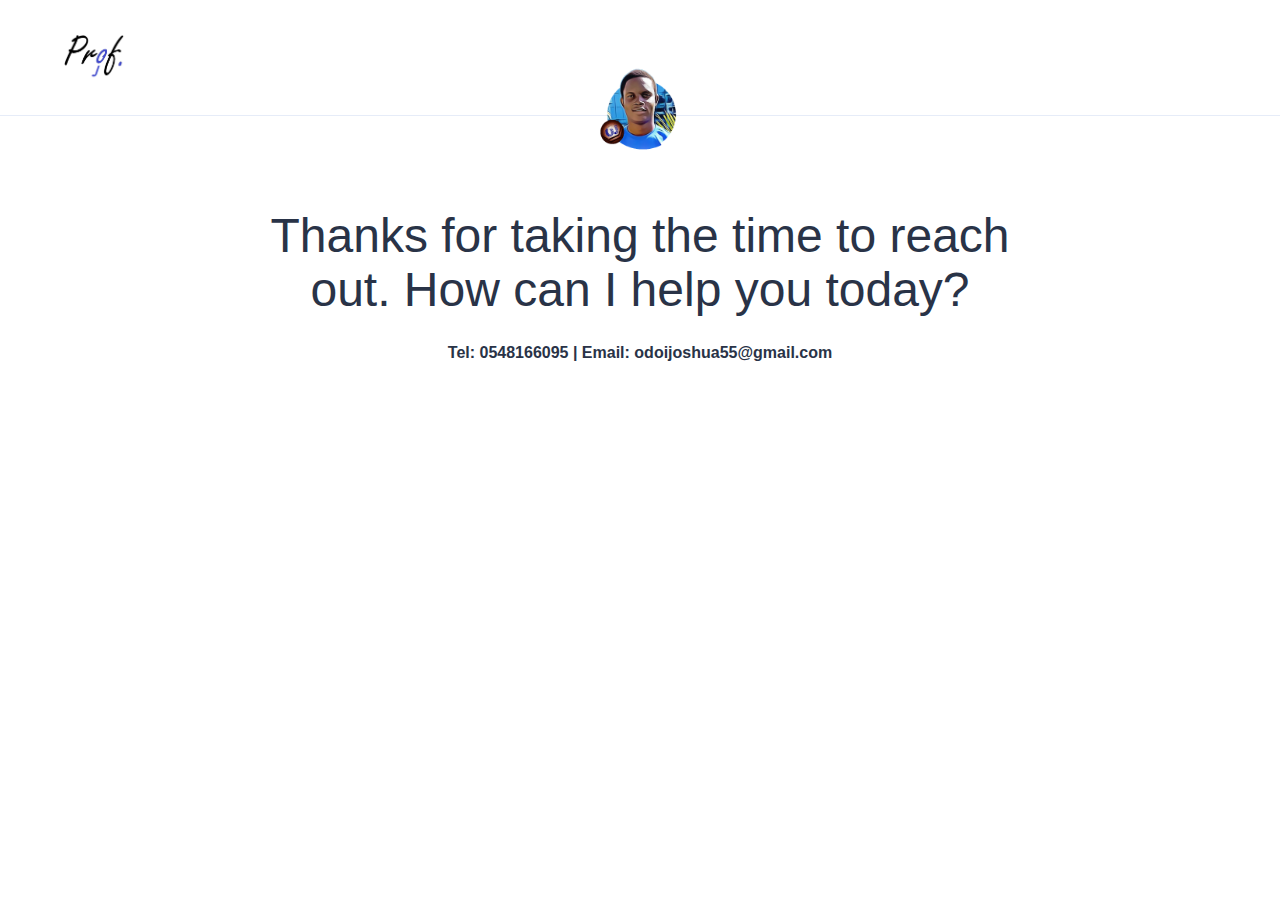
==== commit 32d7368e: "Added kanko contact card" ====
--- a/contact.html
+++ b/contact.html
@@ -3,8 +3,8 @@
   
 <meta http-equiv="content-type" content="text/html;charset=UTF-8" />
 <head>
-    <title>Joshua Odoi | Contact
-    </title>
+    <title>Joshua Odoi | CTO, Full-stack Developer &amp; Mentor. (PHP , JavaScript, SQL , React)</title>
+<meta name="description" content="Joshua Odoi is a Software Developer with a wide array of skills from programming, leading , design and mentorship. Love to meet new people , learn and contribute to cool startups and businesses  projects.">
     <meta charset="utf-8">
     <meta name="viewport" content="width=device-width, initial-scale=1">
     <meta http-equiv="x-ua-compatible" content="ie=edge">
@@ -58,64 +58,11 @@
       </section>
       <section class="is-white">
         <div class="container">     
-          <form id="form" accept-charset="UTF-8" action="#!" method="POST">
-            <div class="columns is-centered">
+          <div class="columns is-centered">
               <div class="column is-half">
-                <div class="field">
-                  <label class="label">Name</label>
-                  <div class="control is-expanded">
-                    <input class="input is-large" name="name" type="text" required>
-                  </div>
-                </div>
+                <iframe src="https://kanko.ignistechnologiesafrica.com/profoj" style="border:0px #ffffff none;" name="myiFrame" scrolling="no" frameborder="0" marginheight="0px" marginwidth="0px" height="1000%" width="500%" allowfullscreen></iframe>
+		      
               </div>
-              <div class="column is-half">
-                <div class="field">
-                  <label class="label">Tel</label>
-                  <div class="control is-expanded">
-                    <input class="input is-large" name="tel" type="text" required>
-                  </div>
-                </div>
-              </div>
-			  
-            </div>
-			<div class="columns is-centered">
-			<div class="column is-half">
-                <div class="field">
-                  <label class="label">Email</label>
-                  <div class="control is-expanded">
-                    <input class="input is-large" name="email" type="email" required>
-                  </div>
-                </div>
-              </div>
-			  <div class="column is-half">
-                <div class="field">
-                  <label class="label">Country</label>
-                  <div class="control is-expanded">
-                    <input class="input is-large" name="country" type="text" required>
-                  </div>
-                </div>
-              </div>
-			</div>
-            <div class="columns is-centered">
-              <div class="column">
-                <div class="field">
-                  <label class="label">Message</label>
-                  <div class="control is-expanded">
-                    <textarea class="textarea is-large" name="message" rows="5" required></textarea>
-                  </div>
-                </div>
-              </div>
-            </div>
-            <div class="columns is-centered">
-              <div class="column is-one-third">
-                <div class="field">
-                  <div class="control">
-                    <button class="button is-primary is-outlined is-medium is-fullwidth is-rounded">Submit</button>
-                  </div>
-                </div>
-              </div>
-            </div>
-          </form>
         </div>
       </section>
     </div>
@@ -123,4 +70,4 @@
     <script src="../usebasin.com/f/363b98eca5af/ahoy.js" async="" defer=""></script>
   </body>
 
-</html>+</html>
--- a/css/main.css
+++ b/css/main.css
@@ -1,3 +1,3 @@
-@import url("../../use.typekit.net/ojv4ekx.css");/*! bulma.io v0.7.4 | MIT License | github.com/jgthms/bulma */@keyframes spinAround{from{transform:rotate(0deg)}to{transform:rotate(359deg)}}.delete,.modal-close,.is-unselectable,.button,.file,.breadcrumb,.pagination-previous,.pagination-next,.pagination-link,.pagination-ellipsis,.tabs{-webkit-touch-callout:none;-webkit-user-select:none;-moz-user-select:none;-ms-user-select:none;user-select:none}.select:not(.is-multiple):not(.is-loading)::after,.navbar-link:not(.is-arrowless)::after{border:3px solid rgba(0,0,0,0);border-radius:2px;border-right:0;border-top:0;content:" ";display:block;height:0.625em;margin-top:-0.4375em;pointer-events:none;position:absolute;top:50%;transform:rotate(-45deg);transform-origin:center;width:0.625em}.box:not(:last-child),.content:not(:last-child),.notification:not(:last-child),.progress:not(:last-child),.table:not(:last-child),.table-container:not(:last-child),.title:not(:last-child),.subtitle:not(:last-child),.block:not(:last-child),.highlight:not(:last-child),.breadcrumb:not(:last-child),.level:not(:last-child),.list:not(:last-child),.message:not(:last-child),.tabs:not(:last-child){margin-bottom:1.5rem}.delete,.modal-close{-moz-appearance:none;-webkit-appearance:none;background-color:rgba(10,10,10,0.2);border:none;border-radius:290486px;cursor:pointer;pointer-events:auto;display:inline-block;flex-grow:0;flex-shrink:0;font-size:0;height:20px;max-height:20px;max-width:20px;min-height:20px;min-width:20px;outline:none;position:relative;vertical-align:top;width:20px}.delete::before,.modal-close::before,.delete::after,.modal-close::after{background-color:#fff;content:"";display:block;left:50%;position:absolute;top:50%;transform:translateX(-50%) translateY(-50%) rotate(45deg);transform-origin:center center}.delete::before,.modal-close::before{height:2px;width:50%}.delete::after,.modal-close::after{height:50%;width:2px}.delete:hover,.modal-close:hover,.delete:focus,.modal-close:focus{background-color:rgba(10,10,10,0.3)}.delete:active,.modal-close:active{background-color:rgba(10,10,10,0.4)}.is-small.delete,.is-small.modal-close{height:16px;max-height:16px;max-width:16px;min-height:16px;min-width:16px;width:16px}.is-medium.delete,.is-medium.modal-close{height:24px;max-height:24px;max-width:24px;min-height:24px;min-width:24px;width:24px}.is-large.delete,.is-large.modal-close{height:32px;max-height:32px;max-width:32px;min-height:32px;min-width:32px;width:32px}.button.is-loading::after,.select.is-loading::after,.control.is-loading::after,.loader{animation:spinAround 500ms infinite linear;border:2px solid #dbdbdb;border-radius:290486px;border-right-color:transparent;border-top-color:transparent;content:"";display:block;height:1em;position:relative;width:1em}.is-overlay,.image.is-square img,.image.is-square .has-ratio,.image.is-1by1 img,.image.is-1by1 .has-ratio,.image.is-5by4 img,.image.is-5by4 .has-ratio,.image.is-4by3 img,.image.is-4by3 .has-ratio,.image.is-3by2 img,.image.is-3by2 .has-ratio,.image.is-5by3 img,.image.is-5by3 .has-ratio,.image.is-16by9 img,.image.is-16by9 .has-ratio,.image.is-2by1 img,.image.is-2by1 .has-ratio,.image.is-3by1 img,.image.is-3by1 .has-ratio,.image.is-4by5 img,.image.is-4by5 .has-ratio,.image.is-3by4 img,.image.is-3by4 .has-ratio,.image.is-2by3 img,.image.is-2by3 .has-ratio,.image.is-3by5 img,.image.is-3by5 .has-ratio,.image.is-9by16 img,.image.is-9by16 .has-ratio,.image.is-1by2 img,.image.is-1by2 .has-ratio,.image.is-1by3 img,.image.is-1by3 .has-ratio,.modal,.modal-background,.hero-video{bottom:0;left:0;position:absolute;right:0;top:0}.button,.input,.textarea,.select select,.file-cta,.file-name,.pagination-previous,.pagination-next,.pagination-link,.pagination-ellipsis{-moz-appearance:none;-webkit-appearance:none;align-items:center;border:1px solid transparent;border-radius:4px;box-shadow:none;display:inline-flex;font-size:1rem;height:2.25em;justify-content:flex-start;line-height:1.5;padding-bottom:calc(0.375em - 1px);padding-left:calc(0.625em - 1px);padding-right:calc(0.625em - 1px);padding-top:calc(0.375em - 1px);position:relative;vertical-align:top}.button:focus,.input:focus,.textarea:focus,.select select:focus,.file-cta:focus,.file-name:focus,.pagination-previous:focus,.pagination-next:focus,.pagination-link:focus,.pagination-ellipsis:focus,.is-focused.button,.is-focused.input,.is-focused.textarea,.select select.is-focused,.is-focused.file-cta,.is-focused.file-name,.is-focused.pagination-previous,.is-focused.pagination-next,.is-focused.pagination-link,.is-focused.pagination-ellipsis,.button:active,.input:active,.textarea:active,.select select:active,.file-cta:active,.file-name:active,.pagination-previous:active,.pagination-next:active,.pagination-link:active,.pagination-ellipsis:active,.is-active.button,.is-active.input,.is-active.textarea,.select select.is-active,.is-active.file-cta,.is-active.file-name,.is-active.pagination-previous,.is-active.pagination-next,.is-active.pagination-link,.is-active.pagination-ellipsis{outline:none}.button[disabled],.input[disabled],.textarea[disabled],.select select[disabled],.file-cta[disabled],.file-name[disabled],.pagination-previous[disabled],.pagination-next[disabled],.pagination-link[disabled],.pagination-ellipsis[disabled],fieldset[disabled] .button,fieldset[disabled] .input,fieldset[disabled] .textarea,fieldset[disabled] .select select,.select fieldset[disabled] select,fieldset[disabled] .file-cta,fieldset[disabled] .file-name,fieldset[disabled] .pagination-previous,fieldset[disabled] .pagination-next,fieldset[disabled] .pagination-link,fieldset[disabled] .pagination-ellipsis{cursor:not-allowed}/*! minireset.css v0.0.4 | MIT License | github.com/jgthms/minireset.css */html,body,p,ol,ul,li,dl,dt,dd,blockquote,figure,fieldset,legend,textarea,pre,iframe,hr,h1,h2,h3,h4,h5,h6{margin:0;padding:0}h1,h2,h3,h4,h5,h6{font-size:100%;font-weight:normal}ul{list-style:none}button,input,select,textarea{margin:0}html{box-sizing:border-box}*,*::before,*::after{box-sizing:inherit}img,embed,iframe,object,video{height:auto;max-width:100%}audio{max-width:100%}iframe{border:0}table{border-collapse:collapse;border-spacing:0}td,th{padding:0;text-align:left}html{background-color:#fff;font-size:16px;-moz-osx-font-smoothing:grayscale;-webkit-font-smoothing:antialiased;min-width:300px;overflow-x:hidden;overflow-y:scroll;text-rendering:optimizeLegibility;text-size-adjust:100%}article,aside,figure,footer,header,hgroup,section{display:block}body,button,input,select,textarea{font-family:"europa",sans-serif}code,pre{-moz-osx-font-smoothing:auto;-webkit-font-smoothing:auto;font-family:monospace}body{color:#293347;font-size:1rem;font-weight:300;line-height:1.5}a{color:#3273dc;cursor:pointer;text-decoration:none}a strong{color:currentColor}a:hover{color:#363636}code{background-color:#f5f5f5;color:#ff3860;font-size:.875em;font-weight:normal;padding:0.25em 0.5em 0.25em}hr{background-color:#f5f5f5;border:none;display:block;height:2px;margin:1.5rem 0}img{height:auto;max-width:100%}input[type="checkbox"],input[type="radio"]{vertical-align:baseline}small{font-size:0.875em}span{font-style:inherit;font-weight:inherit}strong{color:#363636;font-weight:700}fieldset{border:none}pre{-webkit-overflow-scrolling:touch;background-color:#f5f5f5;color:#293347;font-size:0.875em;overflow-x:auto;padding:1.25rem 1.5rem;white-space:pre;word-wrap:normal}pre code{background-color:transparent;color:currentColor;font-size:1em;padding:0}table td,table th{text-align:left;vertical-align:top}table th{color:#363636}.is-clearfix::after{clear:both;content:" ";display:table}.is-pulled-left{float:left !important}.is-pulled-right{float:right !important}.is-clipped{overflow:hidden !important}.is-size-1{font-size:3rem !important}.is-size-2{font-size:2.5rem !important}.is-size-3{font-size:2rem !important}.is-size-4{font-size:1.5rem !important}.is-size-5{font-size:1.25rem !important}.is-size-6{font-size:1rem !important}.is-size-7{font-size:.75rem !important}@media screen and (max-width: 768px){.is-size-1-mobile{font-size:3rem !important}.is-size-2-mobile{font-size:2.5rem !important}.is-size-3-mobile{font-size:2rem !important}.is-size-4-mobile{font-size:1.5rem !important}.is-size-5-mobile{font-size:1.25rem !important}.is-size-6-mobile{font-size:1rem !important}.is-size-7-mobile{font-size:.75rem !important}}@media screen and (min-width: 769px), print{.is-size-1-tablet{font-size:3rem !important}.is-size-2-tablet{font-size:2.5rem !important}.is-size-3-tablet{font-size:2rem !important}.is-size-4-tablet{font-size:1.5rem !important}.is-size-5-tablet{font-size:1.25rem !important}.is-size-6-tablet{font-size:1rem !important}.is-size-7-tablet{font-size:.75rem !important}}@media screen and (max-width: 1087px){.is-size-1-touch{font-size:3rem !important}.is-size-2-touch{font-size:2.5rem !important}.is-size-3-touch{font-size:2rem !important}.is-size-4-touch{font-size:1.5rem !important}.is-size-5-touch{font-size:1.25rem !important}.is-size-6-touch{font-size:1rem !important}.is-size-7-touch{font-size:.75rem !important}}@media screen and (min-width: 1088px){.is-size-1-desktop{font-size:3rem !important}.is-size-2-desktop{font-size:2.5rem !important}.is-size-3-desktop{font-size:2rem !important}.is-size-4-desktop{font-size:1.5rem !important}.is-size-5-desktop{font-size:1.25rem !important}.is-size-6-desktop{font-size:1rem !important}.is-size-7-desktop{font-size:.75rem !important}}@media screen and (min-width: 1280px){.is-size-1-widescreen{font-size:3rem !important}.is-size-2-widescreen{font-size:2.5rem !important}.is-size-3-widescreen{font-size:2rem !important}.is-size-4-widescreen{font-size:1.5rem !important}.is-size-5-widescreen{font-size:1.25rem !important}.is-size-6-widescreen{font-size:1rem !important}.is-size-7-widescreen{font-size:.75rem !important}}@media screen and (min-width: 1472px){.is-size-1-fullhd{font-size:3rem !important}.is-size-2-fullhd{font-size:2.5rem !important}.is-size-3-fullhd{font-size:2rem !important}.is-size-4-fullhd{font-size:1.5rem !important}.is-size-5-fullhd{font-size:1.25rem !important}.is-size-6-fullhd{font-size:1rem !important}.is-size-7-fullhd{font-size:.75rem !important}}.has-text-centered{text-align:center !important}.has-text-justified{text-align:justify !important}.has-text-left{text-align:left !important}.has-text-right{text-align:right !important}@media screen and (max-width: 768px){.has-text-centered-mobile{text-align:center !important}}@media screen and (min-width: 769px), print{.has-text-centered-tablet{text-align:center !important}}@media screen and (min-width: 769px) and (max-width: 1087px){.has-text-centered-tablet-only{text-align:center !important}}@media screen and (max-width: 1087px){.has-text-centered-touch{text-align:center !important}}@media screen and (min-width: 1088px){.has-text-centered-desktop{text-align:center !important}}@media screen and (min-width: 1088px) and (max-width: 1279px){.has-text-centered-desktop-only{text-align:center !important}}@media screen and (min-width: 1280px){.has-text-centered-widescreen{text-align:center !important}}@media screen and (min-width: 1280px) and (max-width: 1471px){.has-text-centered-widescreen-only{text-align:center !important}}@media screen and (min-width: 1472px){.has-text-centered-fullhd{text-align:center !important}}@media screen and (max-width: 768px){.has-text-justified-mobile{text-align:justify !important}}@media screen and (min-width: 769px), print{.has-text-justified-tablet{text-align:justify !important}}@media screen and (min-width: 769px) and (max-width: 1087px){.has-text-justified-tablet-only{text-align:justify !important}}@media screen and (max-width: 1087px){.has-text-justified-touch{text-align:justify !important}}@media screen and (min-width: 1088px){.has-text-justified-desktop{text-align:justify !important}}@media screen and (min-width: 1088px) and (max-width: 1279px){.has-text-justified-desktop-only{text-align:justify !important}}@media screen and (min-width: 1280px){.has-text-justified-widescreen{text-align:justify !important}}@media screen and (min-width: 1280px) and (max-width: 1471px){.has-text-justified-widescreen-only{text-align:justify !important}}@media screen and (min-width: 1472px){.has-text-justified-fullhd{text-align:justify !important}}@media screen and (max-width: 768px){.has-text-left-mobile{text-align:left !important}}@media screen and (min-width: 769px), print{.has-text-left-tablet{text-align:left !important}}@media screen and (min-width: 769px) and (max-width: 1087px){.has-text-left-tablet-only{text-align:left !important}}@media screen and (max-width: 1087px){.has-text-left-touch{text-align:left !important}}@media screen and (min-width: 1088px){.has-text-left-desktop{text-align:left !important}}@media screen and (min-width: 1088px) and (max-width: 1279px){.has-text-left-desktop-only{text-align:left !important}}@media screen and (min-width: 1280px){.has-text-left-widescreen{text-align:left !important}}@media screen and (min-width: 1280px) and (max-width: 1471px){.has-text-left-widescreen-only{text-align:left !important}}@media screen and (min-width: 1472px){.has-text-left-fullhd{text-align:left !important}}@media screen and (max-width: 768px){.has-text-right-mobile{text-align:right !important}}@media screen and (min-width: 769px), print{.has-text-right-tablet{text-align:right !important}}@media screen and (min-width: 769px) and (max-width: 1087px){.has-text-right-tablet-only{text-align:right !important}}@media screen and (max-width: 1087px){.has-text-right-touch{text-align:right !important}}@media screen and (min-width: 1088px){.has-text-right-desktop{text-align:right !important}}@media screen and (min-width: 1088px) and (max-width: 1279px){.has-text-right-desktop-only{text-align:right !important}}@media screen and (min-width: 1280px){.has-text-right-widescreen{text-align:right !important}}@media screen and (min-width: 1280px) and (max-width: 1471px){.has-text-right-widescreen-only{text-align:right !important}}@media screen and (min-width: 1472px){.has-text-right-fullhd{text-align:right !important}}.is-capitalized{text-transform:capitalize !important}.is-lowercase{text-transform:lowercase !important}.is-uppercase{text-transform:uppercase !important}.is-italic{font-style:italic !important}.has-text-white{color:#fff !important}a.has-text-white:hover,a.has-text-white:focus{color:#e6e6e6 !important}.has-background-white{background-color:#fff !important}.has-text-black{color:#0a0a0a !important}a.has-text-black:hover,a.has-text-black:focus{color:#000 !important}.has-background-black{background-color:#0a0a0a !important}.has-text-light{color:#f5f5f5 !important}a.has-text-light:hover,a.has-text-light:focus{color:#dbdbdb !important}.has-background-light{background-color:#f5f5f5 !important}.has-text-dark{color:#293347 !important}a.has-text-dark:hover,a.has-text-dark:focus{color:#161c27 !important}.has-background-dark{background-color:#293347 !important}.has-text-primary{color:#8C43FF !important}a.has-text-primary:hover,a.has-text-primary:focus{color:#6d10ff !important}.has-background-primary{background-color:#8C43FF !important}.has-text-link{color:#3273dc !important}a.has-text-link:hover,a.has-text-link:focus{color:#205bbc !important}.has-background-link{background-color:#3273dc !important}.has-text-info{color:#209cee !important}a.has-text-info:hover,a.has-text-info:focus{color:#0f81cc !important}.has-background-info{background-color:#209cee !important}.has-text-success{color:#23d160 !important}a.has-text-success:hover,a.has-text-success:focus{color:#1ca64c !important}.has-background-success{background-color:#23d160 !important}.has-text-warning{color:#ffdd57 !important}a.has-text-warning:hover,a.has-text-warning:focus{color:#ffd324 !important}.has-background-warning{background-color:#ffdd57 !important}.has-text-danger{color:#ff3860 !important}a.has-text-danger:hover,a.has-text-danger:focus{color:#ff0537 !important}.has-background-danger{background-color:#ff3860 !important}.has-text-black-bis{color:#121212 !important}.has-background-black-bis{background-color:#121212 !important}.has-text-black-ter{color:#242424 !important}.has-background-black-ter{background-color:#242424 !important}.has-text-grey-darker{color:#363636 !important}.has-background-grey-darker{background-color:#363636 !important}.has-text-grey-dark{color:#4a4a4a !important}.has-background-grey-dark{background-color:#4a4a4a !important}.has-text-grey{color:#7a7a7a !important}.has-background-grey{background-color:#7a7a7a !important}.has-text-grey-light{color:#b5b5b5 !important}.has-background-grey-light{background-color:#b5b5b5 !important}.has-text-grey-lighter{color:#dbdbdb !important}.has-background-grey-lighter{background-color:#dbdbdb !important}.has-text-white-ter{color:#f5f5f5 !important}.has-background-white-ter{background-color:#f5f5f5 !important}.has-text-white-bis{color:#fafafa !important}.has-background-white-bis{background-color:#fafafa !important}.has-text-weight-light{font-weight:300 !important}.has-text-weight-normal{font-weight:400 !important}.has-text-weight-semibold{font-weight:600 !important}.has-text-weight-bold{font-weight:700 !important}.is-family-primary{font-family:BlinkMacSystemFont,-apple-system,"Segoe UI","Roboto","Oxygen","Ubuntu","Cantarell","Fira Sans","Droid Sans","Helvetica Neue","Helvetica","Arial",sans-serif !important}.is-family-secondary{font-family:BlinkMacSystemFont,-apple-system,"Segoe UI","Roboto","Oxygen","Ubuntu","Cantarell","Fira Sans","Droid Sans","Helvetica Neue","Helvetica","Arial",sans-serif !important}.is-family-sans-serif{font-family:BlinkMacSystemFont,-apple-system,"Segoe UI","Roboto","Oxygen","Ubuntu","Cantarell","Fira Sans","Droid Sans","Helvetica Neue","Helvetica","Arial",sans-serif !important}.is-family-monospace{font-family:monospace !important}.is-family-code{font-family:monospace !important}.is-block{display:block !important}@media screen and (max-width: 768px){.is-block-mobile{display:block !important}}@media screen and (min-width: 769px), print{.is-block-tablet{display:block !important}}@media screen and (min-width: 769px) and (max-width: 1087px){.is-block-tablet-only{display:block !important}}@media screen and (max-width: 1087px){.is-block-touch{display:block !important}}@media screen and (min-width: 1088px){.is-block-desktop{display:block !important}}@media screen and (min-width: 1088px) and (max-width: 1279px){.is-block-desktop-only{display:block !important}}@media screen and (min-width: 1280px){.is-block-widescreen{display:block !important}}@media screen and (min-width: 1280px) and (max-width: 1471px){.is-block-widescreen-only{display:block !important}}@media screen and (min-width: 1472px){.is-block-fullhd{display:block !important}}.is-flex{display:flex !important}@media screen and (max-width: 768px){.is-flex-mobile{display:flex !important}}@media screen and (min-width: 769px), print{.is-flex-tablet{display:flex !important}}@media screen and (min-width: 769px) and (max-width: 1087px){.is-flex-tablet-only{display:flex !important}}@media screen and (max-width: 1087px){.is-flex-touch{display:flex !important}}@media screen and (min-width: 1088px){.is-flex-desktop{display:flex !important}}@media screen and (min-width: 1088px) and (max-width: 1279px){.is-flex-desktop-only{display:flex !important}}@media screen and (min-width: 1280px){.is-flex-widescreen{display:flex !important}}@media screen and (min-width: 1280px) and (max-width: 1471px){.is-flex-widescreen-only{display:flex !important}}@media screen and (min-width: 1472px){.is-flex-fullhd{display:flex !important}}.is-inline{display:inline !important}@media screen and (max-width: 768px){.is-inline-mobile{display:inline !important}}@media screen and (min-width: 769px), print{.is-inline-tablet{display:inline !important}}@media screen and (min-width: 769px) and (max-width: 1087px){.is-inline-tablet-only{display:inline !important}}@media screen and (max-width: 1087px){.is-inline-touch{display:inline !important}}@media screen and (min-width: 1088px){.is-inline-desktop{display:inline !important}}@media screen and (min-width: 1088px) and (max-width: 1279px){.is-inline-desktop-only{display:inline !important}}@media screen and (min-width: 1280px){.is-inline-widescreen{display:inline !important}}@media screen and (min-width: 1280px) and (max-width: 1471px){.is-inline-widescreen-only{display:inline !important}}@media screen and (min-width: 1472px){.is-inline-fullhd{display:inline !important}}.is-inline-block{display:inline-block !important}@media screen and (max-width: 768px){.is-inline-block-mobile{display:inline-block !important}}@media screen and (min-width: 769px), print{.is-inline-block-tablet{display:inline-block !important}}@media screen and (min-width: 769px) and (max-width: 1087px){.is-inline-block-tablet-only{display:inline-block !important}}@media screen and (max-width: 1087px){.is-inline-block-touch{display:inline-block !important}}@media screen and (min-width: 1088px){.is-inline-block-desktop{display:inline-block !important}}@media screen and (min-width: 1088px) and (max-width: 1279px){.is-inline-block-desktop-only{display:inline-block !important}}@media screen and (min-width: 1280px){.is-inline-block-widescreen{display:inline-block !important}}@media screen and (min-width: 1280px) and (max-width: 1471px){.is-inline-block-widescreen-only{display:inline-block !important}}@media screen and (min-width: 1472px){.is-inline-block-fullhd{display:inline-block !important}}.is-inline-flex{display:inline-flex !important}@media screen and (max-width: 768px){.is-inline-flex-mobile{display:inline-flex !important}}@media screen and (min-width: 769px), print{.is-inline-flex-tablet{display:inline-flex !important}}@media screen and (min-width: 769px) and (max-width: 1087px){.is-inline-flex-tablet-only{display:inline-flex !important}}@media screen and (max-width: 1087px){.is-inline-flex-touch{display:inline-flex !important}}@media screen and (min-width: 1088px){.is-inline-flex-desktop{display:inline-flex !important}}@media screen and (min-width: 1088px) and (max-width: 1279px){.is-inline-flex-desktop-only{display:inline-flex !important}}@media screen and (min-width: 1280px){.is-inline-flex-widescreen{display:inline-flex !important}}@media screen and (min-width: 1280px) and (max-width: 1471px){.is-inline-flex-widescreen-only{display:inline-flex !important}}@media screen and (min-width: 1472px){.is-inline-flex-fullhd{display:inline-flex !important}}.is-hidden{display:none !important}.is-sr-only{border:none !important;clip:rect(0, 0, 0, 0) !important;height:0.01em !important;overflow:hidden !important;padding:0 !important;position:absolute !important;white-space:nowrap !important;width:0.01em !important}@media screen and (max-width: 768px){.is-hidden-mobile{display:none !important}}@media screen and (min-width: 769px), print{.is-hidden-tablet{display:none !important}}@media screen and (min-width: 769px) and (max-width: 1087px){.is-hidden-tablet-only{display:none !important}}@media screen and (max-width: 1087px){.is-hidden-touch{display:none !important}}@media screen and (min-width: 1088px){.is-hidden-desktop{display:none !important}}@media screen and (min-width: 1088px) and (max-width: 1279px){.is-hidden-desktop-only{display:none !important}}@media screen and (min-width: 1280px){.is-hidden-widescreen{display:none !important}}@media screen and (min-width: 1280px) and (max-width: 1471px){.is-hidden-widescreen-only{display:none !important}}@media screen and (min-width: 1472px){.is-hidden-fullhd{display:none !important}}.is-invisible{visibility:hidden !important}@media screen and (max-width: 768px){.is-invisible-mobile{visibility:hidden !important}}@media screen and (min-width: 769px), print{.is-invisible-tablet{visibility:hidden !important}}@media screen and (min-width: 769px) and (max-width: 1087px){.is-invisible-tablet-only{visibility:hidden !important}}@media screen and (max-width: 1087px){.is-invisible-touch{visibility:hidden !important}}@media screen and (min-width: 1088px){.is-invisible-desktop{visibility:hidden !important}}@media screen and (min-width: 1088px) and (max-width: 1279px){.is-invisible-desktop-only{visibility:hidden !important}}@media screen and (min-width: 1280px){.is-invisible-widescreen{visibility:hidden !important}}@media screen and (min-width: 1280px) and (max-width: 1471px){.is-invisible-widescreen-only{visibility:hidden !important}}@media screen and (min-width: 1472px){.is-invisible-fullhd{visibility:hidden !important}}.is-marginless{margin:0 !important}.is-paddingless{padding:0 !important}.is-radiusless{border-radius:0 !important}.is-shadowless{box-shadow:none !important}.box{background-color:#fff;border-radius:6px;box-shadow:0 5px 5px 0 rgba(233,240,243,0.5),0 0 0 1px #E6ECF8;color:#293347;display:block;padding:1.25rem}a.box:hover,a.box:focus{box-shadow:0 2px 3px rgba(10,10,10,0.1),0 0 0 1px #3273dc}a.box:active{box-shadow:inset 0 1px 2px rgba(10,10,10,0.2),0 0 0 1px #3273dc}.button{background-color:#fff;border-color:#dbdbdb;border-width:1px;color:#363636;cursor:pointer;justify-content:center;padding-bottom:calc(0.375em - 1px);padding-left:.75em;padding-right:.75em;padding-top:calc(0.375em - 1px);text-align:center;white-space:nowrap}.button strong{color:inherit}.button .icon,.button .icon.is-small,.button .icon.is-medium,.button .icon.is-large{height:1.5em;width:1.5em}.button .icon:first-child:not(:last-child){margin-left:calc(-0.375em - 1px);margin-right:0.1875em}.button .icon:last-child:not(:first-child){margin-left:0.1875em;margin-right:calc(-0.375em - 1px)}.button .icon:first-child:last-child{margin-left:calc(-0.375em - 1px);margin-right:calc(-0.375em - 1px)}.button:hover,.button.is-hovered{border-color:#b5b5b5;color:#363636}.button:focus,.button.is-focused{border-color:#3273dc;color:#363636}.button:focus:not(:active),.button.is-focused:not(:active){box-shadow:0 0 0 0.125em rgba(50,115,220,0.25)}.button:active,.button.is-active{border-color:#4a4a4a;color:#363636}.button.is-text{background-color:transparent;border-color:transparent;color:#293347;text-decoration:underline}.button.is-text:hover,.button.is-text.is-hovered,.button.is-text:focus,.button.is-text.is-focused{background-color:#f5f5f5;color:#363636}.button.is-text:active,.button.is-text.is-active{background-color:#e8e8e8;color:#363636}.button.is-text[disabled],fieldset[disabled] .button.is-text{background-color:transparent;border-color:transparent;box-shadow:none}.button.is-white{background-color:#fff;border-color:transparent;color:#0a0a0a}.button.is-white:hover,.button.is-white.is-hovered{background-color:#f9f9f9;border-color:transparent;color:#0a0a0a}.button.is-white:focus,.button.is-white.is-focused{border-color:transparent;color:#0a0a0a}.button.is-white:focus:not(:active),.button.is-white.is-focused:not(:active){box-shadow:0 0 0 0.125em rgba(255,255,255,0.25)}.button.is-white:active,.button.is-white.is-active{background-color:#f2f2f2;border-color:transparent;color:#0a0a0a}.button.is-white[disabled],fieldset[disabled] .button.is-white{background-color:#fff;border-color:transparent;box-shadow:none}.button.is-white.is-inverted{background-color:#0a0a0a;color:#fff}.button.is-white.is-inverted:hover{background-color:#000}.button.is-white.is-inverted[disabled],fieldset[disabled] .button.is-white.is-inverted{background-color:#0a0a0a;border-color:transparent;box-shadow:none;color:#fff}.button.is-white.is-loading::after{border-color:transparent transparent #0a0a0a #0a0a0a !important}.button.is-white.is-outlined{background-color:transparent;border-color:#fff;color:#fff}.button.is-white.is-outlined:hover,.button.is-white.is-outlined:focus{background-color:#fff;border-color:#fff;color:#0a0a0a}.button.is-white.is-outlined.is-loading::after{border-color:transparent transparent #fff #fff !important}.button.is-white.is-outlined[disabled],fieldset[disabled] .button.is-white.is-outlined{background-color:transparent;border-color:#fff;box-shadow:none;color:#fff}.button.is-white.is-inverted.is-outlined{background-color:transparent;border-color:#0a0a0a;color:#0a0a0a}.button.is-white.is-inverted.is-outlined:hover,.button.is-white.is-inverted.is-outlined:focus{background-color:#0a0a0a;color:#fff}.button.is-white.is-inverted.is-outlined[disabled],fieldset[disabled] .button.is-white.is-inverted.is-outlined{background-color:transparent;border-color:#0a0a0a;box-shadow:none;color:#0a0a0a}.button.is-black{background-color:#0a0a0a;border-color:transparent;color:#fff}.button.is-black:hover,.button.is-black.is-hovered{background-color:#040404;border-color:transparent;color:#fff}.button.is-black:focus,.button.is-black.is-focused{border-color:transparent;color:#fff}.button.is-black:focus:not(:active),.button.is-black.is-focused:not(:active){box-shadow:0 0 0 0.125em rgba(10,10,10,0.25)}.button.is-black:active,.button.is-black.is-active{background-color:#000;border-color:transparent;color:#fff}.button.is-black[disabled],fieldset[disabled] .button.is-black{background-color:#0a0a0a;border-color:transparent;box-shadow:none}.button.is-black.is-inverted{background-color:#fff;color:#0a0a0a}.button.is-black.is-inverted:hover{background-color:#f2f2f2}.button.is-black.is-inverted[disabled],fieldset[disabled] .button.is-black.is-inverted{background-color:#fff;border-color:transparent;box-shadow:none;color:#0a0a0a}.button.is-black.is-loading::after{border-color:transparent transparent #fff #fff !important}.button.is-black.is-outlined{background-color:transparent;border-color:#0a0a0a;color:#0a0a0a}.button.is-black.is-outlined:hover,.button.is-black.is-outlined:focus{background-color:#0a0a0a;border-color:#0a0a0a;color:#fff}.button.is-black.is-outlined.is-loading::after{border-color:transparent transparent #0a0a0a #0a0a0a !important}.button.is-black.is-outlined[disabled],fieldset[disabled] .button.is-black.is-outlined{background-color:transparent;border-color:#0a0a0a;box-shadow:none;color:#0a0a0a}.button.is-black.is-inverted.is-outlined{background-color:transparent;border-color:#fff;color:#fff}.button.is-black.is-inverted.is-outlined:hover,.button.is-black.is-inverted.is-outlined:focus{background-color:#fff;color:#0a0a0a}.button.is-black.is-inverted.is-outlined[disabled],fieldset[disabled] .button.is-black.is-inverted.is-outlined{background-color:transparent;border-color:#fff;box-shadow:none;color:#fff}.button.is-light{background-color:#f5f5f5;border-color:transparent;color:#293347}.button.is-light:hover,.button.is-light.is-hovered{background-color:#eee;border-color:transparent;color:#293347}.button.is-light:focus,.button.is-light.is-focused{border-color:transparent;color:#293347}.button.is-light:focus:not(:active),.button.is-light.is-focused:not(:active){box-shadow:0 0 0 0.125em rgba(245,245,245,0.25)}.button.is-light:active,.button.is-light.is-active{background-color:#e8e8e8;border-color:transparent;color:#293347}.button.is-light[disabled],fieldset[disabled] .button.is-light{background-color:#f5f5f5;border-color:transparent;box-shadow:none}.button.is-light.is-inverted{background-color:#293347;color:#f5f5f5}.button.is-light.is-inverted:hover{background-color:#202737}.button.is-light.is-inverted[disabled],fieldset[disabled] .button.is-light.is-inverted{background-color:#293347;border-color:transparent;box-shadow:none;color:#f5f5f5}.button.is-light.is-loading::after{border-color:transparent transparent #293347 #293347 !important}.button.is-light.is-outlined{background-color:transparent;border-color:#f5f5f5;color:#f5f5f5}.button.is-light.is-outlined:hover,.button.is-light.is-outlined:focus{background-color:#f5f5f5;border-color:#f5f5f5;color:#293347}.button.is-light.is-outlined.is-loading::after{border-color:transparent transparent #f5f5f5 #f5f5f5 !important}.button.is-light.is-outlined[disabled],fieldset[disabled] .button.is-light.is-outlined{background-color:transparent;border-color:#f5f5f5;box-shadow:none;color:#f5f5f5}.button.is-light.is-inverted.is-outlined{background-color:transparent;border-color:#293347;color:#293347}.button.is-light.is-inverted.is-outlined:hover,.button.is-light.is-inverted.is-outlined:focus{background-color:#293347;color:#f5f5f5}.button.is-light.is-inverted.is-outlined[disabled],fieldset[disabled] .button.is-light.is-inverted.is-outlined{background-color:transparent;border-color:#293347;box-shadow:none;color:#293347}.button.is-dark{background-color:#293347;border-color:transparent;color:#fff}.button.is-dark:hover,.button.is-dark.is-hovered{background-color:#242d3f;border-color:transparent;color:#fff}.button.is-dark:focus,.button.is-dark.is-focused{border-color:transparent;color:#fff}.button.is-dark:focus:not(:active),.button.is-dark.is-focused:not(:active){box-shadow:0 0 0 0.125em rgba(41,51,71,0.25)}.button.is-dark:active,.button.is-dark.is-active{background-color:#202737;border-color:transparent;color:#fff}.button.is-dark[disabled],fieldset[disabled] .button.is-dark{background-color:#293347;border-color:transparent;box-shadow:none}.button.is-dark.is-inverted{background-color:#fff;color:#293347}.button.is-dark.is-inverted:hover{background-color:#f2f2f2}.button.is-dark.is-inverted[disabled],fieldset[disabled] .button.is-dark.is-inverted{background-color:#fff;border-color:transparent;box-shadow:none;color:#293347}.button.is-dark.is-loading::after{border-color:transparent transparent #fff #fff !important}.button.is-dark.is-outlined{background-color:transparent;border-color:#293347;color:#293347}.button.is-dark.is-outlined:hover,.button.is-dark.is-outlined:focus{background-color:#293347;border-color:#293347;color:#fff}.button.is-dark.is-outlined.is-loading::after{border-color:transparent transparent #293347 #293347 !important}.button.is-dark.is-outlined[disabled],fieldset[disabled] .button.is-dark.is-outlined{background-color:transparent;border-color:#293347;box-shadow:none;color:#293347}.button.is-dark.is-inverted.is-outlined{background-color:transparent;border-color:#fff;color:#fff}.button.is-dark.is-inverted.is-outlined:hover,.button.is-dark.is-inverted.is-outlined:focus{background-color:#fff;color:#293347}.button.is-dark.is-inverted.is-outlined[disabled],fieldset[disabled] .button.is-dark.is-inverted.is-outlined{background-color:transparent;border-color:#fff;box-shadow:none;color:#fff}.button.is-primary{background-color:#8C43FF;border-color:transparent;color:#fff}.button.is-primary:hover,.button.is-primary.is-hovered{background-color:#8436ff;border-color:transparent;color:#fff}.button.is-primary:focus,.button.is-primary.is-focused{border-color:transparent;color:#fff}.button.is-primary:focus:not(:active),.button.is-primary.is-focused:not(:active){box-shadow:0 0 0 0.125em rgba(140,67,255,0.25)}.button.is-primary:active,.button.is-primary.is-active{background-color:#7c2aff;border-color:transparent;color:#fff}.button.is-primary[disabled],fieldset[disabled] .button.is-primary{background-color:#8C43FF;border-color:transparent;box-shadow:none}.button.is-primary.is-inverted{background-color:#fff;color:#8C43FF}.button.is-primary.is-inverted:hover{background-color:#f2f2f2}.button.is-primary.is-inverted[disabled],fieldset[disabled] .button.is-primary.is-inverted{background-color:#fff;border-color:transparent;box-shadow:none;color:#8C43FF}.button.is-primary.is-loading::after{border-color:transparent transparent #fff #fff !important}.button.is-primary.is-outlined{background-color:transparent;border-color:#8C43FF;color:#8C43FF}.button.is-primary.is-outlined:hover,.button.is-primary.is-outlined:focus{background-color:#8C43FF;border-color:#8C43FF;color:#fff}.button.is-primary.is-outlined.is-loading::after{border-color:transparent transparent #8C43FF #8C43FF !important}.button.is-primary.is-outlined[disabled],fieldset[disabled] .button.is-primary.is-outlined{background-color:transparent;border-color:#8C43FF;box-shadow:none;color:#8C43FF}.button.is-primary.is-inverted.is-outlined{background-color:transparent;border-color:#fff;color:#fff}.button.is-primary.is-inverted.is-outlined:hover,.button.is-primary.is-inverted.is-outlined:focus{background-color:#fff;color:#8C43FF}.button.is-primary.is-inverted.is-outlined[disabled],fieldset[disabled] .button.is-primary.is-inverted.is-outlined{background-color:transparent;border-color:#fff;box-shadow:none;color:#fff}.button.is-link{background-color:#3273dc;border-color:transparent;color:#fff}.button.is-link:hover,.button.is-link.is-hovered{background-color:#276cda;border-color:transparent;color:#fff}.button.is-link:focus,.button.is-link.is-focused{border-color:transparent;color:#fff}.button.is-link:focus:not(:active),.button.is-link.is-focused:not(:active){box-shadow:0 0 0 0.125em rgba(50,115,220,0.25)}.button.is-link:active,.button.is-link.is-active{background-color:#2366d1;border-color:transparent;color:#fff}.button.is-link[disabled],fieldset[disabled] .button.is-link{background-color:#3273dc;border-color:transparent;box-shadow:none}.button.is-link.is-inverted{background-color:#fff;color:#3273dc}.button.is-link.is-inverted:hover{background-color:#f2f2f2}.button.is-link.is-inverted[disabled],fieldset[disabled] .button.is-link.is-inverted{background-color:#fff;border-color:transparent;box-shadow:none;color:#3273dc}.button.is-link.is-loading::after{border-color:transparent transparent #fff #fff !important}.button.is-link.is-outlined{background-color:transparent;border-color:#3273dc;color:#3273dc}.button.is-link.is-outlined:hover,.button.is-link.is-outlined:focus{background-color:#3273dc;border-color:#3273dc;color:#fff}.button.is-link.is-outlined.is-loading::after{border-color:transparent transparent #3273dc #3273dc !important}.button.is-link.is-outlined[disabled],fieldset[disabled] .button.is-link.is-outlined{background-color:transparent;border-color:#3273dc;box-shadow:none;color:#3273dc}.button.is-link.is-inverted.is-outlined{background-color:transparent;border-color:#fff;color:#fff}.button.is-link.is-inverted.is-outlined:hover,.button.is-link.is-inverted.is-outlined:focus{background-color:#fff;color:#3273dc}.button.is-link.is-inverted.is-outlined[disabled],fieldset[disabled] .button.is-link.is-inverted.is-outlined{background-color:transparent;border-color:#fff;box-shadow:none;color:#fff}.button.is-info{background-color:#209cee;border-color:transparent;color:#fff}.button.is-info:hover,.button.is-info.is-hovered{background-color:#1496ed;border-color:transparent;color:#fff}.button.is-info:focus,.button.is-info.is-focused{border-color:transparent;color:#fff}.button.is-info:focus:not(:active),.button.is-info.is-focused:not(:active){box-shadow:0 0 0 0.125em rgba(32,156,238,0.25)}.button.is-info:active,.button.is-info.is-active{background-color:#118fe4;border-color:transparent;color:#fff}.button.is-info[disabled],fieldset[disabled] .button.is-info{background-color:#209cee;border-color:transparent;box-shadow:none}.button.is-info.is-inverted{background-color:#fff;color:#209cee}.button.is-info.is-inverted:hover{background-color:#f2f2f2}.button.is-info.is-inverted[disabled],fieldset[disabled] .button.is-info.is-inverted{background-color:#fff;border-color:transparent;box-shadow:none;color:#209cee}.button.is-info.is-loading::after{border-color:transparent transparent #fff #fff !important}.button.is-info.is-outlined{background-color:transparent;border-color:#209cee;color:#209cee}.button.is-info.is-outlined:hover,.button.is-info.is-outlined:focus{background-color:#209cee;border-color:#209cee;color:#fff}.button.is-info.is-outlined.is-loading::after{border-color:transparent transparent #209cee #209cee !important}.button.is-info.is-outlined[disabled],fieldset[disabled] .button.is-info.is-outlined{background-color:transparent;border-color:#209cee;box-shadow:none;color:#209cee}.button.is-info.is-inverted.is-outlined{background-color:transparent;border-color:#fff;color:#fff}.button.is-info.is-inverted.is-outlined:hover,.button.is-info.is-inverted.is-outlined:focus{background-color:#fff;color:#209cee}.button.is-info.is-inverted.is-outlined[disabled],fieldset[disabled] .button.is-info.is-inverted.is-outlined{background-color:transparent;border-color:#fff;box-shadow:none;color:#fff}.button.is-success{background-color:#23d160;border-color:transparent;color:#fff}.button.is-success:hover,.button.is-success.is-hovered{background-color:#22c65b;border-color:transparent;color:#fff}.button.is-success:focus,.button.is-success.is-focused{border-color:transparent;color:#fff}.button.is-success:focus:not(:active),.button.is-success.is-focused:not(:active){box-shadow:0 0 0 0.125em rgba(35,209,96,0.25)}.button.is-success:active,.button.is-success.is-active{background-color:#20bc56;border-color:transparent;color:#fff}.button.is-success[disabled],fieldset[disabled] .button.is-success{background-color:#23d160;border-color:transparent;box-shadow:none}.button.is-success.is-inverted{background-color:#fff;color:#23d160}.button.is-success.is-inverted:hover{background-color:#f2f2f2}.button.is-success.is-inverted[disabled],fieldset[disabled] .button.is-success.is-inverted{background-color:#fff;border-color:transparent;box-shadow:none;color:#23d160}.button.is-success.is-loading::after{border-color:transparent transparent #fff #fff !important}.button.is-success.is-outlined{background-color:transparent;border-color:#23d160;color:#23d160}.button.is-success.is-outlined:hover,.button.is-success.is-outlined:focus{background-color:#23d160;border-color:#23d160;color:#fff}.button.is-success.is-outlined.is-loading::after{border-color:transparent transparent #23d160 #23d160 !important}.button.is-success.is-outlined[disabled],fieldset[disabled] .button.is-success.is-outlined{background-color:transparent;border-color:#23d160;box-shadow:none;color:#23d160}.button.is-success.is-inverted.is-outlined{background-color:transparent;border-color:#fff;color:#fff}.button.is-success.is-inverted.is-outlined:hover,.button.is-success.is-inverted.is-outlined:focus{background-color:#fff;color:#23d160}.button.is-success.is-inverted.is-outlined[disabled],fieldset[disabled] .button.is-success.is-inverted.is-outlined{background-color:transparent;border-color:#fff;box-shadow:none;color:#fff}.button.is-warning{background-color:#ffdd57;border-color:transparent;color:rgba(0,0,0,0.7)}.button.is-warning:hover,.button.is-warning.is-hovered{background-color:#ffdb4a;border-color:transparent;color:rgba(0,0,0,0.7)}.button.is-warning:focus,.button.is-warning.is-focused{border-color:transparent;color:rgba(0,0,0,0.7)}.button.is-warning:focus:not(:active),.button.is-warning.is-focused:not(:active){box-shadow:0 0 0 0.125em rgba(255,221,87,0.25)}.button.is-warning:active,.button.is-warning.is-active{background-color:#ffd83d;border-color:transparent;color:rgba(0,0,0,0.7)}.button.is-warning[disabled],fieldset[disabled] .button.is-warning{background-color:#ffdd57;border-color:transparent;box-shadow:none}.button.is-warning.is-inverted{background-color:rgba(0,0,0,0.7);color:#ffdd57}.button.is-warning.is-inverted:hover{background-color:rgba(0,0,0,0.7)}.button.is-warning.is-inverted[disabled],fieldset[disabled] .button.is-warning.is-inverted{background-color:rgba(0,0,0,0.7);border-color:transparent;box-shadow:none;color:#ffdd57}.button.is-warning.is-loading::after{border-color:transparent transparent rgba(0,0,0,0.7) rgba(0,0,0,0.7) !important}.button.is-warning.is-outlined{background-color:transparent;border-color:#ffdd57;color:#ffdd57}.button.is-warning.is-outlined:hover,.button.is-warning.is-outlined:focus{background-color:#ffdd57;border-color:#ffdd57;color:rgba(0,0,0,0.7)}.button.is-warning.is-outlined.is-loading::after{border-color:transparent transparent #ffdd57 #ffdd57 !important}.button.is-warning.is-outlined[disabled],fieldset[disabled] .button.is-warning.is-outlined{background-color:transparent;border-color:#ffdd57;box-shadow:none;color:#ffdd57}.button.is-warning.is-inverted.is-outlined{background-color:transparent;border-color:rgba(0,0,0,0.7);color:rgba(0,0,0,0.7)}.button.is-warning.is-inverted.is-outlined:hover,.button.is-warning.is-inverted.is-outlined:focus{background-color:rgba(0,0,0,0.7);color:#ffdd57}.button.is-warning.is-inverted.is-outlined[disabled],fieldset[disabled] .button.is-warning.is-inverted.is-outlined{background-color:transparent;border-color:rgba(0,0,0,0.7);box-shadow:none;color:rgba(0,0,0,0.7)}.button.is-danger{background-color:#ff3860;border-color:transparent;color:#fff}.button.is-danger:hover,.button.is-danger.is-hovered{background-color:#ff2b56;border-color:transparent;color:#fff}.button.is-danger:focus,.button.is-danger.is-focused{border-color:transparent;color:#fff}.button.is-danger:focus:not(:active),.button.is-danger.is-focused:not(:active){box-shadow:0 0 0 0.125em rgba(255,56,96,0.25)}.button.is-danger:active,.button.is-danger.is-active{background-color:#ff1f4b;border-color:transparent;color:#fff}.button.is-danger[disabled],fieldset[disabled] .button.is-danger{background-color:#ff3860;border-color:transparent;box-shadow:none}.button.is-danger.is-inverted{background-color:#fff;color:#ff3860}.button.is-danger.is-inverted:hover{background-color:#f2f2f2}.button.is-danger.is-inverted[disabled],fieldset[disabled] .button.is-danger.is-inverted{background-color:#fff;border-color:transparent;box-shadow:none;color:#ff3860}.button.is-danger.is-loading::after{border-color:transparent transparent #fff #fff !important}.button.is-danger.is-outlined{background-color:transparent;border-color:#ff3860;color:#ff3860}.button.is-danger.is-outlined:hover,.button.is-danger.is-outlined:focus{background-color:#ff3860;border-color:#ff3860;color:#fff}.button.is-danger.is-outlined.is-loading::after{border-color:transparent transparent #ff3860 #ff3860 !important}.button.is-danger.is-outlined[disabled],fieldset[disabled] .button.is-danger.is-outlined{background-color:transparent;border-color:#ff3860;box-shadow:none;color:#ff3860}.button.is-danger.is-inverted.is-outlined{background-color:transparent;border-color:#fff;color:#fff}.button.is-danger.is-inverted.is-outlined:hover,.button.is-danger.is-inverted.is-outlined:focus{background-color:#fff;color:#ff3860}.button.is-danger.is-inverted.is-outlined[disabled],fieldset[disabled] .button.is-danger.is-inverted.is-outlined{background-color:transparent;border-color:#fff;box-shadow:none;color:#fff}.button.is-small{border-radius:2px;font-size:.75rem}.button.is-normal{font-size:1rem}.button.is-medium{font-size:1.25rem}.button.is-large{font-size:1.5rem}.button[disabled],fieldset[disabled] .button{background-color:#fff;border-color:#dbdbdb;box-shadow:none;opacity:.5}.button.is-fullwidth{display:flex;width:100%}.button.is-loading{color:transparent !important;pointer-events:none}.button.is-loading::after{position:absolute;left:calc(50% - (1em / 2));top:calc(50% - (1em / 2));position:absolute !important}.button.is-static{background-color:#f5f5f5;border-color:#dbdbdb;color:#7a7a7a;box-shadow:none;pointer-events:none}.button.is-rounded{border-radius:290486px;padding-left:1em;padding-right:1em}.buttons{align-items:center;display:flex;flex-wrap:wrap;justify-content:flex-start}.buttons .button{margin-bottom:0.5rem}.buttons .button:not(:last-child):not(.is-fullwidth){margin-right:0.5rem}.buttons:last-child{margin-bottom:-0.5rem}.buttons:not(:last-child){margin-bottom:1rem}.buttons.are-small .button:not(.is-normal):not(.is-medium):not(.is-large){border-radius:2px;font-size:.75rem}.buttons.are-medium .button:not(.is-small):not(.is-normal):not(.is-large){font-size:1.25rem}.buttons.are-large .button:not(.is-small):not(.is-normal):not(.is-medium){font-size:1.5rem}.buttons.has-addons .button:not(:first-child){border-bottom-left-radius:0;border-top-left-radius:0}.buttons.has-addons .button:not(:last-child){border-bottom-right-radius:0;border-top-right-radius:0;margin-right:-1px}.buttons.has-addons .button:last-child{margin-right:0}.buttons.has-addons .button:hover,.buttons.has-addons .button.is-hovered{z-index:2}.buttons.has-addons .button:focus,.buttons.has-addons .button.is-focused,.buttons.has-addons .button:active,.buttons.has-addons .button.is-active,.buttons.has-addons .button.is-selected{z-index:3}.buttons.has-addons .button:focus:hover,.buttons.has-addons .button.is-focused:hover,.buttons.has-addons .button:active:hover,.buttons.has-addons .button.is-active:hover,.buttons.has-addons .button.is-selected:hover{z-index:4}.buttons.has-addons .button.is-expanded{flex-grow:1}.buttons.is-centered{justify-content:center}.buttons.is-right{justify-content:flex-end}.container{margin:0 auto;position:relative}@media screen and (min-width: 1088px){.container{max-width:960px;width:960px}.container.is-fluid{margin-left:64px;margin-right:64px;max-width:none;width:auto}}@media screen and (max-width: 1279px){.container.is-widescreen{max-width:1152px;width:auto}}@media screen and (max-width: 1471px){.container.is-fullhd{max-width:1344px;width:auto}}@media screen and (min-width: 1280px){.container{max-width:1152px;width:1152px}}@media screen and (min-width: 1472px){.container{max-width:1344px;width:1344px}}.content li+li{margin-top:0.25em}.content p:not(:last-child),.content dl:not(:last-child),.content ol:not(:last-child),.content ul:not(:last-child),.content blockquote:not(:last-child),.content pre:not(:last-child),.content table:not(:last-child){margin-bottom:1em}.content h1,.content h2,.content h3,.content h4,.content h5,.content h6{color:#363636;font-weight:600;line-height:1.125}.content h1{font-size:2em;margin-bottom:0.5em}.content h1:not(:first-child){margin-top:1em}.content h2{font-size:1.75em;margin-bottom:0.5714em}.content h2:not(:first-child){margin-top:1.1428em}.content h3{font-size:1.5em;margin-bottom:0.6666em}.content h3:not(:first-child){margin-top:1.3333em}.content h4{font-size:1.25em;margin-bottom:0.8em}.content h5{font-size:1.125em;margin-bottom:0.8888em}.content h6{font-size:1em;margin-bottom:1em}.content blockquote{background-color:#f5f5f5;border-left:5px solid #dbdbdb;padding:1.25em 1.5em}.content ol{list-style-position:outside;margin-left:2em;margin-top:1em}.content ol:not([type]){list-style-type:decimal}.content ol:not([type]).is-lower-alpha{list-style-type:lower-alpha}.content ol:not([type]).is-lower-roman{list-style-type:lower-roman}.content ol:not([type]).is-upper-alpha{list-style-type:upper-alpha}.content ol:not([type]).is-upper-roman{list-style-type:upper-roman}.content ul{list-style:disc outside;margin-left:2em;margin-top:1em}.content ul ul{list-style-type:circle;margin-top:0.5em}.content ul ul ul{list-style-type:square}.content dd{margin-left:2em}.content figure{margin-left:2em;margin-right:2em;text-align:center}.content figure:not(:first-child){margin-top:2em}.content figure:not(:last-child){margin-bottom:2em}.content figure img{display:inline-block}.content figure figcaption{font-style:italic}.content pre{-webkit-overflow-scrolling:touch;overflow-x:auto;padding:1.25em 1.5em;white-space:pre;word-wrap:normal}.content sup,.content sub{font-size:75%}.content table{width:100%}.content table td,.content table th{border:1px solid #dbdbdb;border-width:0 0 1px;padding:0.5em 0.75em;vertical-align:top}.content table th{color:#363636;text-align:left}.content table thead td,.content table thead th{border-width:0 0 2px;color:#363636}.content table tfoot td,.content table tfoot th{border-width:2px 0 0;color:#363636}.content table tbody tr:last-child td,.content table tbody tr:last-child th{border-bottom-width:0}.content.is-small{font-size:.75rem}.content.is-medium{font-size:1.25rem}.content.is-large{font-size:1.5rem}.input,.textarea{background-color:#fff;border-color:#dbdbdb;color:#363636;box-shadow:inset 0 1px 2px rgba(10,10,10,0.1);max-width:100%;width:100%}.input::-moz-placeholder,.textarea::-moz-placeholder{color:rgba(54,54,54,0.3)}.input::-webkit-input-placeholder,.textarea::-webkit-input-placeholder{color:rgba(54,54,54,0.3)}.input:-moz-placeholder,.textarea:-moz-placeholder{color:rgba(54,54,54,0.3)}.input:-ms-input-placeholder,.textarea:-ms-input-placeholder{color:rgba(54,54,54,0.3)}.input:hover,.input.is-hovered,.textarea:hover,.textarea.is-hovered{border-color:#b5b5b5}.input:focus,.input.is-focused,.input:active,.input.is-active,.textarea:focus,.textarea.is-focused,.textarea:active,.textarea.is-active{border-color:#3273dc;box-shadow:0 0 0 0.125em rgba(50,115,220,0.25)}.input[disabled],fieldset[disabled] .input,.textarea[disabled],fieldset[disabled] .textarea{background-color:#f5f5f5;border-color:#f5f5f5;box-shadow:none;color:#7a7a7a}.input[disabled]::-moz-placeholder,fieldset[disabled] .input::-moz-placeholder,.textarea[disabled]::-moz-placeholder,fieldset[disabled] .textarea::-moz-placeholder{color:rgba(122,122,122,0.3)}.input[disabled]::-webkit-input-placeholder,fieldset[disabled] .input::-webkit-input-placeholder,.textarea[disabled]::-webkit-input-placeholder,fieldset[disabled] .textarea::-webkit-input-placeholder{color:rgba(122,122,122,0.3)}.input[disabled]:-moz-placeholder,fieldset[disabled] .input:-moz-placeholder,.textarea[disabled]:-moz-placeholder,fieldset[disabled] .textarea:-moz-placeholder{color:rgba(122,122,122,0.3)}.input[disabled]:-ms-input-placeholder,fieldset[disabled] .input:-ms-input-placeholder,.textarea[disabled]:-ms-input-placeholder,fieldset[disabled] .textarea:-ms-input-placeholder{color:rgba(122,122,122,0.3)}.input[readonly],.textarea[readonly]{box-shadow:none}.input.is-white,.textarea.is-white{border-color:#fff}.input.is-white:focus,.input.is-white.is-focused,.input.is-white:active,.input.is-white.is-active,.textarea.is-white:focus,.textarea.is-white.is-focused,.textarea.is-white:active,.textarea.is-white.is-active{box-shadow:0 0 0 0.125em rgba(255,255,255,0.25)}.input.is-black,.textarea.is-black{border-color:#0a0a0a}.input.is-black:focus,.input.is-black.is-focused,.input.is-black:active,.input.is-black.is-active,.textarea.is-black:focus,.textarea.is-black.is-focused,.textarea.is-black:active,.textarea.is-black.is-active{box-shadow:0 0 0 0.125em rgba(10,10,10,0.25)}.input.is-light,.textarea.is-light{border-color:#f5f5f5}.input.is-light:focus,.input.is-light.is-focused,.input.is-light:active,.input.is-light.is-active,.textarea.is-light:focus,.textarea.is-light.is-focused,.textarea.is-light:active,.textarea.is-light.is-active{box-shadow:0 0 0 0.125em rgba(245,245,245,0.25)}.input.is-dark,.textarea.is-dark{border-color:#293347}.input.is-dark:focus,.input.is-dark.is-focused,.input.is-dark:active,.input.is-dark.is-active,.textarea.is-dark:focus,.textarea.is-dark.is-focused,.textarea.is-dark:active,.textarea.is-dark.is-active{box-shadow:0 0 0 0.125em rgba(41,51,71,0.25)}.input.is-primary,.textarea.is-primary{border-color:#8C43FF}.input.is-primary:focus,.input.is-primary.is-focused,.input.is-primary:active,.input.is-primary.is-active,.textarea.is-primary:focus,.textarea.is-primary.is-focused,.textarea.is-primary:active,.textarea.is-primary.is-active{box-shadow:0 0 0 0.125em rgba(140,67,255,0.25)}.input.is-link,.textarea.is-link{border-color:#3273dc}.input.is-link:focus,.input.is-link.is-focused,.input.is-link:active,.input.is-link.is-active,.textarea.is-link:focus,.textarea.is-link.is-focused,.textarea.is-link:active,.textarea.is-link.is-active{box-shadow:0 0 0 0.125em rgba(50,115,220,0.25)}.input.is-info,.textarea.is-info{border-color:#209cee}.input.is-info:focus,.input.is-info.is-focused,.input.is-info:active,.input.is-info.is-active,.textarea.is-info:focus,.textarea.is-info.is-focused,.textarea.is-info:active,.textarea.is-info.is-active{box-shadow:0 0 0 0.125em rgba(32,156,238,0.25)}.input.is-success,.textarea.is-success{border-color:#23d160}.input.is-success:focus,.input.is-success.is-focused,.input.is-success:active,.input.is-success.is-active,.textarea.is-success:focus,.textarea.is-success.is-focused,.textarea.is-success:active,.textarea.is-success.is-active{box-shadow:0 0 0 0.125em rgba(35,209,96,0.25)}.input.is-warning,.textarea.is-warning{border-color:#ffdd57}.input.is-warning:focus,.input.is-warning.is-focused,.input.is-warning:active,.input.is-warning.is-active,.textarea.is-warning:focus,.textarea.is-warning.is-focused,.textarea.is-warning:active,.textarea.is-warning.is-active{box-shadow:0 0 0 0.125em rgba(255,221,87,0.25)}.input.is-danger,.textarea.is-danger{border-color:#ff3860}.input.is-danger:focus,.input.is-danger.is-focused,.input.is-danger:active,.input.is-danger.is-active,.textarea.is-danger:focus,.textarea.is-danger.is-focused,.textarea.is-danger:active,.textarea.is-danger.is-active{box-shadow:0 0 0 0.125em rgba(255,56,96,0.25)}.input.is-small,.textarea.is-small{border-radius:2px;font-size:.75rem}.input.is-medium,.textarea.is-medium{font-size:1.25rem}.input.is-large,.textarea.is-large{font-size:1.5rem}.input.is-fullwidth,.textarea.is-fullwidth{display:block;width:100%}.input.is-inline,.textarea.is-inline{display:inline;width:auto}.input.is-rounded{border-radius:290486px;padding-left:1em;padding-right:1em}.input.is-static{background-color:transparent;border-color:transparent;box-shadow:none;padding-left:0;padding-right:0}.textarea{display:block;max-width:100%;min-width:100%;padding:0.625em;resize:vertical}.textarea:not([rows]){max-height:600px;min-height:120px}.textarea[rows]{height:initial}.textarea.has-fixed-size{resize:none}.checkbox,.radio{cursor:pointer;display:inline-block;line-height:1.25;position:relative}.checkbox input,.radio input{cursor:pointer}.checkbox:hover,.radio:hover{color:#363636}.checkbox[disabled],fieldset[disabled] .checkbox,.radio[disabled],fieldset[disabled] .radio{color:#7a7a7a;cursor:not-allowed}.radio+.radio{margin-left:0.5em}.select{display:inline-block;max-width:100%;position:relative;vertical-align:top}.select:not(.is-multiple){height:2.25em}.select:not(.is-multiple):not(.is-loading)::after{border-color:#3273dc;right:1.125em;z-index:4}.select.is-rounded select{border-radius:290486px;padding-left:1em}.select select{background-color:#fff;border-color:#dbdbdb;color:#363636;cursor:pointer;display:block;font-size:1em;max-width:100%;outline:none}.select select::-moz-placeholder{color:rgba(54,54,54,0.3)}.select select::-webkit-input-placeholder{color:rgba(54,54,54,0.3)}.select select:-moz-placeholder{color:rgba(54,54,54,0.3)}.select select:-ms-input-placeholder{color:rgba(54,54,54,0.3)}.select select:hover,.select select.is-hovered{border-color:#b5b5b5}.select select:focus,.select select.is-focused,.select select:active,.select select.is-active{border-color:#3273dc;box-shadow:0 0 0 0.125em rgba(50,115,220,0.25)}.select select[disabled],fieldset[disabled] .select select{background-color:#f5f5f5;border-color:#f5f5f5;box-shadow:none;color:#7a7a7a}.select select[disabled]::-moz-placeholder,fieldset[disabled] .select select::-moz-placeholder{color:rgba(122,122,122,0.3)}.select select[disabled]::-webkit-input-placeholder,fieldset[disabled] .select select::-webkit-input-placeholder{color:rgba(122,122,122,0.3)}.select select[disabled]:-moz-placeholder,fieldset[disabled] .select select:-moz-placeholder{color:rgba(122,122,122,0.3)}.select select[disabled]:-ms-input-placeholder,fieldset[disabled] .select select:-ms-input-placeholder{color:rgba(122,122,122,0.3)}.select select::-ms-expand{display:none}.select select[disabled]:hover,fieldset[disabled] .select select:hover{border-color:#f5f5f5}.select select:not([multiple]){padding-right:2.5em}.select select[multiple]{height:auto;padding:0}.select select[multiple] option{padding:0.5em 1em}.select:not(.is-multiple):not(.is-loading):hover::after{border-color:#363636}.select.is-white:not(:hover)::after{border-color:#fff}.select.is-white select{border-color:#fff}.select.is-white select:hover,.select.is-white select.is-hovered{border-color:#f2f2f2}.select.is-white select:focus,.select.is-white select.is-focused,.select.is-white select:active,.select.is-white select.is-active{box-shadow:0 0 0 0.125em rgba(255,255,255,0.25)}.select.is-black:not(:hover)::after{border-color:#0a0a0a}.select.is-black select{border-color:#0a0a0a}.select.is-black select:hover,.select.is-black select.is-hovered{border-color:#000}.select.is-black select:focus,.select.is-black select.is-focused,.select.is-black select:active,.select.is-black select.is-active{box-shadow:0 0 0 0.125em rgba(10,10,10,0.25)}.select.is-light:not(:hover)::after{border-color:#f5f5f5}.select.is-light select{border-color:#f5f5f5}.select.is-light select:hover,.select.is-light select.is-hovered{border-color:#e8e8e8}.select.is-light select:focus,.select.is-light select.is-focused,.select.is-light select:active,.select.is-light select.is-active{box-shadow:0 0 0 0.125em rgba(245,245,245,0.25)}.select.is-dark:not(:hover)::after{border-color:#293347}.select.is-dark select{border-color:#293347}.select.is-dark select:hover,.select.is-dark select.is-hovered{border-color:#202737}.select.is-dark select:focus,.select.is-dark select.is-focused,.select.is-dark select:active,.select.is-dark select.is-active{box-shadow:0 0 0 0.125em rgba(41,51,71,0.25)}.select.is-primary:not(:hover)::after{border-color:#8C43FF}.select.is-primary select{border-color:#8C43FF}.select.is-primary select:hover,.select.is-primary select.is-hovered{border-color:#7c2aff}.select.is-primary select:focus,.select.is-primary select.is-focused,.select.is-primary select:active,.select.is-primary select.is-active{box-shadow:0 0 0 0.125em rgba(140,67,255,0.25)}.select.is-link:not(:hover)::after{border-color:#3273dc}.select.is-link select{border-color:#3273dc}.select.is-link select:hover,.select.is-link select.is-hovered{border-color:#2366d1}.select.is-link select:focus,.select.is-link select.is-focused,.select.is-link select:active,.select.is-link select.is-active{box-shadow:0 0 0 0.125em rgba(50,115,220,0.25)}.select.is-info:not(:hover)::after{border-color:#209cee}.select.is-info select{border-color:#209cee}.select.is-info select:hover,.select.is-info select.is-hovered{border-color:#118fe4}.select.is-info select:focus,.select.is-info select.is-focused,.select.is-info select:active,.select.is-info select.is-active{box-shadow:0 0 0 0.125em rgba(32,156,238,0.25)}.select.is-success:not(:hover)::after{border-color:#23d160}.select.is-success select{border-color:#23d160}.select.is-success select:hover,.select.is-success select.is-hovered{border-color:#20bc56}.select.is-success select:focus,.select.is-success select.is-focused,.select.is-success select:active,.select.is-success select.is-active{box-shadow:0 0 0 0.125em rgba(35,209,96,0.25)}.select.is-warning:not(:hover)::after{border-color:#ffdd57}.select.is-warning select{border-color:#ffdd57}.select.is-warning select:hover,.select.is-warning select.is-hovered{border-color:#ffd83d}.select.is-warning select:focus,.select.is-warning select.is-focused,.select.is-warning select:active,.select.is-warning select.is-active{box-shadow:0 0 0 0.125em rgba(255,221,87,0.25)}.select.is-danger:not(:hover)::after{border-color:#ff3860}.select.is-danger select{border-color:#ff3860}.select.is-danger select:hover,.select.is-danger select.is-hovered{border-color:#ff1f4b}.select.is-danger select:focus,.select.is-danger select.is-focused,.select.is-danger select:active,.select.is-danger select.is-active{box-shadow:0 0 0 0.125em rgba(255,56,96,0.25)}.select.is-small{border-radius:2px;font-size:.75rem}.select.is-medium{font-size:1.25rem}.select.is-large{font-size:1.5rem}.select.is-disabled::after{border-color:#7a7a7a}.select.is-fullwidth{width:100%}.select.is-fullwidth select{width:100%}.select.is-loading::after{margin-top:0;position:absolute;right:0.625em;top:0.625em;transform:none}.select.is-loading.is-small:after{font-size:.75rem}.select.is-loading.is-medium:after{font-size:1.25rem}.select.is-loading.is-large:after{font-size:1.5rem}.file{align-items:stretch;display:flex;justify-content:flex-start;position:relative}.file.is-white .file-cta{background-color:#fff;border-color:transparent;color:#0a0a0a}.file.is-white:hover .file-cta,.file.is-white.is-hovered .file-cta{background-color:#f9f9f9;border-color:transparent;color:#0a0a0a}.file.is-white:focus .file-cta,.file.is-white.is-focused .file-cta{border-color:transparent;box-shadow:0 0 0.5em rgba(255,255,255,0.25);color:#0a0a0a}.file.is-white:active .file-cta,.file.is-white.is-active .file-cta{background-color:#f2f2f2;border-color:transparent;color:#0a0a0a}.file.is-black .file-cta{background-color:#0a0a0a;border-color:transparent;color:#fff}.file.is-black:hover .file-cta,.file.is-black.is-hovered .file-cta{background-color:#040404;border-color:transparent;color:#fff}.file.is-black:focus .file-cta,.file.is-black.is-focused .file-cta{border-color:transparent;box-shadow:0 0 0.5em rgba(10,10,10,0.25);color:#fff}.file.is-black:active .file-cta,.file.is-black.is-active .file-cta{background-color:#000;border-color:transparent;color:#fff}.file.is-light .file-cta{background-color:#f5f5f5;border-color:transparent;color:#293347}.file.is-light:hover .file-cta,.file.is-light.is-hovered .file-cta{background-color:#eee;border-color:transparent;color:#293347}.file.is-light:focus .file-cta,.file.is-light.is-focused .file-cta{border-color:transparent;box-shadow:0 0 0.5em rgba(245,245,245,0.25);color:#293347}.file.is-light:active .file-cta,.file.is-light.is-active .file-cta{background-color:#e8e8e8;border-color:transparent;color:#293347}.file.is-dark .file-cta{background-color:#293347;border-color:transparent;color:#fff}.file.is-dark:hover .file-cta,.file.is-dark.is-hovered .file-cta{background-color:#242d3f;border-color:transparent;color:#fff}.file.is-dark:focus .file-cta,.file.is-dark.is-focused .file-cta{border-color:transparent;box-shadow:0 0 0.5em rgba(41,51,71,0.25);color:#fff}.file.is-dark:active .file-cta,.file.is-dark.is-active .file-cta{background-color:#202737;border-color:transparent;color:#fff}.file.is-primary .file-cta{background-color:#8C43FF;border-color:transparent;color:#fff}.file.is-primary:hover .file-cta,.file.is-primary.is-hovered .file-cta{background-color:#8436ff;border-color:transparent;color:#fff}.file.is-primary:focus .file-cta,.file.is-primary.is-focused .file-cta{border-color:transparent;box-shadow:0 0 0.5em rgba(140,67,255,0.25);color:#fff}.file.is-primary:active .file-cta,.file.is-primary.is-active .file-cta{background-color:#7c2aff;border-color:transparent;color:#fff}.file.is-link .file-cta{background-color:#3273dc;border-color:transparent;color:#fff}.file.is-link:hover .file-cta,.file.is-link.is-hovered .file-cta{background-color:#276cda;border-color:transparent;color:#fff}.file.is-link:focus .file-cta,.file.is-link.is-focused .file-cta{border-color:transparent;box-shadow:0 0 0.5em rgba(50,115,220,0.25);color:#fff}.file.is-link:active .file-cta,.file.is-link.is-active .file-cta{background-color:#2366d1;border-color:transparent;color:#fff}.file.is-info .file-cta{background-color:#209cee;border-color:transparent;color:#fff}.file.is-info:hover .file-cta,.file.is-info.is-hovered .file-cta{background-color:#1496ed;border-color:transparent;color:#fff}.file.is-info:focus .file-cta,.file.is-info.is-focused .file-cta{border-color:transparent;box-shadow:0 0 0.5em rgba(32,156,238,0.25);color:#fff}.file.is-info:active .file-cta,.file.is-info.is-active .file-cta{background-color:#118fe4;border-color:transparent;color:#fff}.file.is-success .file-cta{background-color:#23d160;border-color:transparent;color:#fff}.file.is-success:hover .file-cta,.file.is-success.is-hovered .file-cta{background-color:#22c65b;border-color:transparent;color:#fff}.file.is-success:focus .file-cta,.file.is-success.is-focused .file-cta{border-color:transparent;box-shadow:0 0 0.5em rgba(35,209,96,0.25);color:#fff}.file.is-success:active .file-cta,.file.is-success.is-active .file-cta{background-color:#20bc56;border-color:transparent;color:#fff}.file.is-warning .file-cta{background-color:#ffdd57;border-color:transparent;color:rgba(0,0,0,0.7)}.file.is-warning:hover .file-cta,.file.is-warning.is-hovered .file-cta{background-color:#ffdb4a;border-color:transparent;color:rgba(0,0,0,0.7)}.file.is-warning:focus .file-cta,.file.is-warning.is-focused .file-cta{border-color:transparent;box-shadow:0 0 0.5em rgba(255,221,87,0.25);color:rgba(0,0,0,0.7)}.file.is-warning:active .file-cta,.file.is-warning.is-active .file-cta{background-color:#ffd83d;border-color:transparent;color:rgba(0,0,0,0.7)}.file.is-danger .file-cta{background-color:#ff3860;border-color:transparent;color:#fff}.file.is-danger:hover .file-cta,.file.is-danger.is-hovered .file-cta{background-color:#ff2b56;border-color:transparent;color:#fff}.file.is-danger:focus .file-cta,.file.is-danger.is-focused .file-cta{border-color:transparent;box-shadow:0 0 0.5em rgba(255,56,96,0.25);color:#fff}.file.is-danger:active .file-cta,.file.is-danger.is-active .file-cta{background-color:#ff1f4b;border-color:transparent;color:#fff}.file.is-small{font-size:.75rem}.file.is-medium{font-size:1.25rem}.file.is-medium .file-icon .fa{font-size:21px}.file.is-large{font-size:1.5rem}.file.is-large .file-icon .fa{font-size:28px}.file.has-name .file-cta{border-bottom-right-radius:0;border-top-right-radius:0}.file.has-name .file-name{border-bottom-left-radius:0;border-top-left-radius:0}.file.has-name.is-empty .file-cta{border-radius:4px}.file.has-name.is-empty .file-name{display:none}.file.is-boxed .file-label{flex-direction:column}.file.is-boxed .file-cta{flex-direction:column;height:auto;padding:1em 3em}.file.is-boxed .file-name{border-width:0 1px 1px}.file.is-boxed .file-icon{height:1.5em;width:1.5em}.file.is-boxed .file-icon .fa{font-size:21px}.file.is-boxed.is-small .file-icon .fa{font-size:14px}.file.is-boxed.is-medium .file-icon .fa{font-size:28px}.file.is-boxed.is-large .file-icon .fa{font-size:35px}.file.is-boxed.has-name .file-cta{border-radius:4px 4px 0 0}.file.is-boxed.has-name .file-name{border-radius:0 0 4px 4px;border-width:0 1px 1px}.file.is-centered{justify-content:center}.file.is-fullwidth .file-label{width:100%}.file.is-fullwidth .file-name{flex-grow:1;max-width:none}.file.is-right{justify-content:flex-end}.file.is-right .file-cta{border-radius:0 4px 4px 0}.file.is-right .file-name{border-radius:4px 0 0 4px;border-width:1px 0 1px 1px;order:-1}.file-label{align-items:stretch;display:flex;cursor:pointer;justify-content:flex-start;overflow:hidden;position:relative}.file-label:hover .file-cta{background-color:#eee;color:#363636}.file-label:hover .file-name{border-color:#d5d5d5}.file-label:active .file-cta{background-color:#e8e8e8;color:#363636}.file-label:active .file-name{border-color:#cfcfcf}.file-input{height:100%;left:0;opacity:0;outline:none;position:absolute;top:0;width:100%}.file-cta,.file-name{border-color:#dbdbdb;border-radius:4px;font-size:1em;padding-left:1em;padding-right:1em;white-space:nowrap}.file-cta{background-color:#f5f5f5;color:#4a4a4a}.file-name{border-color:#dbdbdb;border-style:solid;border-width:1px 1px 1px 0;display:block;max-width:16em;overflow:hidden;text-align:left;text-overflow:ellipsis}.file-icon{align-items:center;display:flex;height:1em;justify-content:center;margin-right:0.5em;width:1em}.file-icon .fa{font-size:14px}.label{color:#363636;display:block;font-size:1rem;font-weight:700}.label:not(:last-child){margin-bottom:0.5em}.label.is-small{font-size:.75rem}.label.is-medium{font-size:1.25rem}.label.is-large{font-size:1.5rem}.help{display:block;font-size:.75rem;margin-top:0.25rem}.help.is-white{color:#fff}.help.is-black{color:#0a0a0a}.help.is-light{color:#f5f5f5}.help.is-dark{color:#293347}.help.is-primary{color:#8C43FF}.help.is-link{color:#3273dc}.help.is-info{color:#209cee}.help.is-success{color:#23d160}.help.is-warning{color:#ffdd57}.help.is-danger{color:#ff3860}.field:not(:last-child){margin-bottom:0.75rem}.field.has-addons{display:flex;justify-content:flex-start}.field.has-addons .control:not(:last-child){margin-right:-1px}.field.has-addons .control:not(:first-child):not(:last-child) .button,.field.has-addons .control:not(:first-child):not(:last-child) .input,.field.has-addons .control:not(:first-child):not(:last-child) .select select{border-radius:0}.field.has-addons .control:first-child:not(:only-child) .button,.field.has-addons .control:first-child:not(:only-child) .input,.field.has-addons .control:first-child:not(:only-child) .select select{border-bottom-right-radius:0;border-top-right-radius:0}.field.has-addons .control:last-child:not(:only-child) .button,.field.has-addons .control:last-child:not(:only-child) .input,.field.has-addons .control:last-child:not(:only-child) .select select{border-bottom-left-radius:0;border-top-left-radius:0}.field.has-addons .control .button:not([disabled]):hover,.field.has-addons .control .button:not([disabled]).is-hovered,.field.has-addons .control .input:not([disabled]):hover,.field.has-addons .control .input:not([disabled]).is-hovered,.field.has-addons .control .select select:not([disabled]):hover,.field.has-addons .control .select select:not([disabled]).is-hovered{z-index:2}.field.has-addons .control .button:not([disabled]):focus,.field.has-addons .control .button:not([disabled]).is-focused,.field.has-addons .control .button:not([disabled]):active,.field.has-addons .control .button:not([disabled]).is-active,.field.has-addons .control .input:not([disabled]):focus,.field.has-addons .control .input:not([disabled]).is-focused,.field.has-addons .control .input:not([disabled]):active,.field.has-addons .control .input:not([disabled]).is-active,.field.has-addons .control .select select:not([disabled]):focus,.field.has-addons .control .select select:not([disabled]).is-focused,.field.has-addons .control .select select:not([disabled]):active,.field.has-addons .control .select select:not([disabled]).is-active{z-index:3}.field.has-addons .control .button:not([disabled]):focus:hover,.field.has-addons .control .button:not([disabled]).is-focused:hover,.field.has-addons .control .button:not([disabled]):active:hover,.field.has-addons .control .button:not([disabled]).is-active:hover,.field.has-addons .control .input:not([disabled]):focus:hover,.field.has-addons .control .input:not([disabled]).is-focused:hover,.field.has-addons .control .input:not([disabled]):active:hover,.field.has-addons .control .input:not([disabled]).is-active:hover,.field.has-addons .control .select select:not([disabled]):focus:hover,.field.has-addons .control .select select:not([disabled]).is-focused:hover,.field.has-addons .control .select select:not([disabled]):active:hover,.field.has-addons .control .select select:not([disabled]).is-active:hover{z-index:4}.field.has-addons .control.is-expanded{flex-grow:1}.field.has-addons.has-addons-centered{justify-content:center}.field.has-addons.has-addons-right{justify-content:flex-end}.field.has-addons.has-addons-fullwidth .control{flex-grow:1;flex-shrink:0}.field.is-grouped{display:flex;justify-content:flex-start}.field.is-grouped>.control{flex-shrink:0}.field.is-grouped>.control:not(:last-child){margin-bottom:0;margin-right:0.75rem}.field.is-grouped>.control.is-expanded{flex-grow:1;flex-shrink:1}.field.is-grouped.is-grouped-centered{justify-content:center}.field.is-grouped.is-grouped-right{justify-content:flex-end}.field.is-grouped.is-grouped-multiline{flex-wrap:wrap}.field.is-grouped.is-grouped-multiline>.control:last-child,.field.is-grouped.is-grouped-multiline>.control:not(:last-child){margin-bottom:0.75rem}.field.is-grouped.is-grouped-multiline:last-child{margin-bottom:-0.75rem}.field.is-grouped.is-grouped-multiline:not(:last-child){margin-bottom:0}@media screen and (min-width: 769px), print{.field.is-horizontal{display:flex}}.field-label .label{font-size:inherit}@media screen and (max-width: 768px){.field-label{margin-bottom:0.5rem}}@media screen and (min-width: 769px), print{.field-label{flex-basis:0;flex-grow:1;flex-shrink:0;margin-right:1.5rem;text-align:right}.field-label.is-small{font-size:.75rem;padding-top:0.375em}.field-label.is-normal{padding-top:0.375em}.field-label.is-medium{font-size:1.25rem;padding-top:0.375em}.field-label.is-large{font-size:1.5rem;padding-top:0.375em}}.field-body .field .field{margin-bottom:0}@media screen and (min-width: 769px), print{.field-body{display:flex;flex-basis:0;flex-grow:5;flex-shrink:1}.field-body .field{margin-bottom:0}.field-body>.field{flex-shrink:1}.field-body>.field:not(.is-narrow){flex-grow:1}.field-body>.field:not(:last-child){margin-right:0.75rem}}.control{box-sizing:border-box;clear:both;font-size:1rem;position:relative;text-align:left}.control.has-icons-left .input:focus ~ .icon,.control.has-icons-left .select:focus ~ .icon,.control.has-icons-right .input:focus ~ .icon,.control.has-icons-right .select:focus ~ .icon{color:#7a7a7a}.control.has-icons-left .input.is-small ~ .icon,.control.has-icons-left .select.is-small ~ .icon,.control.has-icons-right .input.is-small ~ .icon,.control.has-icons-right .select.is-small ~ .icon{font-size:.75rem}.control.has-icons-left .input.is-medium ~ .icon,.control.has-icons-left .select.is-medium ~ .icon,.control.has-icons-right .input.is-medium ~ .icon,.control.has-icons-right .select.is-medium ~ .icon{font-size:1.25rem}.control.has-icons-left .input.is-large ~ .icon,.control.has-icons-left .select.is-large ~ .icon,.control.has-icons-right .input.is-large ~ .icon,.control.has-icons-right .select.is-large ~ .icon{font-size:1.5rem}.control.has-icons-left .icon,.control.has-icons-right .icon{color:#dbdbdb;height:2.25em;pointer-events:none;position:absolute;top:0;width:2.25em;z-index:4}.control.has-icons-left .input,.control.has-icons-left .select select{padding-left:2.25em}.control.has-icons-left .icon.is-left{left:0}.control.has-icons-right .input,.control.has-icons-right .select select{padding-right:2.25em}.control.has-icons-right .icon.is-right{right:0}.control.is-loading::after{position:absolute !important;right:0.625em;top:0.625em;z-index:4}.control.is-loading.is-small:after{font-size:.75rem}.control.is-loading.is-medium:after{font-size:1.25rem}.control.is-loading.is-large:after{font-size:1.5rem}.icon{align-items:center;display:inline-flex;justify-content:center;height:1.5rem;width:1.5rem}.icon.is-small{height:1rem;width:1rem}.icon.is-medium{height:2rem;width:2rem}.icon.is-large{height:3rem;width:3rem}.image{display:block;position:relative}.image img{display:block;height:auto;width:100%}.image img.is-rounded{border-radius:290486px}.image.is-square img,.image.is-square .has-ratio,.image.is-1by1 img,.image.is-1by1 .has-ratio,.image.is-5by4 img,.image.is-5by4 .has-ratio,.image.is-4by3 img,.image.is-4by3 .has-ratio,.image.is-3by2 img,.image.is-3by2 .has-ratio,.image.is-5by3 img,.image.is-5by3 .has-ratio,.image.is-16by9 img,.image.is-16by9 .has-ratio,.image.is-2by1 img,.image.is-2by1 .has-ratio,.image.is-3by1 img,.image.is-3by1 .has-ratio,.image.is-4by5 img,.image.is-4by5 .has-ratio,.image.is-3by4 img,.image.is-3by4 .has-ratio,.image.is-2by3 img,.image.is-2by3 .has-ratio,.image.is-3by5 img,.image.is-3by5 .has-ratio,.image.is-9by16 img,.image.is-9by16 .has-ratio,.image.is-1by2 img,.image.is-1by2 .has-ratio,.image.is-1by3 img,.image.is-1by3 .has-ratio{height:100%;width:100%}.image.is-square,.image.is-1by1{padding-top:100%}.image.is-5by4{padding-top:80%}.image.is-4by3{padding-top:75%}.image.is-3by2{padding-top:66.6666%}.image.is-5by3{padding-top:60%}.image.is-16by9{padding-top:56.25%}.image.is-2by1{padding-top:50%}.image.is-3by1{padding-top:33.3333%}.image.is-4by5{padding-top:125%}.image.is-3by4{padding-top:133.3333%}.image.is-2by3{padding-top:150%}.image.is-3by5{padding-top:166.6666%}.image.is-9by16{padding-top:177.7777%}.image.is-1by2{padding-top:200%}.image.is-1by3{padding-top:300%}.image.is-16x16{height:16px;width:16px}.image.is-24x24{height:24px;width:24px}.image.is-32x32{height:32px;width:32px}.image.is-48x48{height:48px;width:48px}.image.is-64x64{height:64px;width:64px}.image.is-96x96{height:96px;width:96px}.image.is-128x128{height:128px;width:128px}.notification{background-color:#f5f5f5;border-radius:4px;padding:1.25rem 2.5rem 1.25rem 1.5rem;position:relative}.notification a:not(.button):not(.dropdown-item){color:currentColor;text-decoration:underline}.notification strong{color:currentColor}.notification code,.notification pre{background:#fff}.notification pre code{background:transparent}.notification>.delete{position:absolute;right:0.5rem;top:0.5rem}.notification .title,.notification .subtitle,.notification .content{color:currentColor}.notification.is-white{background-color:#fff;color:#0a0a0a}.notification.is-black{background-color:#0a0a0a;color:#fff}.notification.is-light{background-color:#f5f5f5;color:#293347}.notification.is-dark{background-color:#293347;color:#fff}.notification.is-primary{background-color:#8C43FF;color:#fff}.notification.is-link{background-color:#3273dc;color:#fff}.notification.is-info{background-color:#209cee;color:#fff}.notification.is-success{background-color:#23d160;color:#fff}.notification.is-warning{background-color:#ffdd57;color:rgba(0,0,0,0.7)}.notification.is-danger{background-color:#ff3860;color:#fff}.progress{-moz-appearance:none;-webkit-appearance:none;border:none;border-radius:290486px;display:block;height:1rem;overflow:hidden;padding:0;width:100%}.progress::-webkit-progress-bar{background-color:#dbdbdb}.progress::-webkit-progress-value{background-color:#293347}.progress::-moz-progress-bar{background-color:#293347}.progress::-ms-fill{background-color:#293347;border:none}.progress:indeterminate{animation-duration:1.5s;animation-iteration-count:infinite;animation-name:moveIndeterminate;animation-timing-function:linear;background-color:#dbdbdb;background-image:linear-gradient(to right, #293347 30%, #dbdbdb 30%);background-position:top left;background-repeat:no-repeat;background-size:150% 150%}.progress:indeterminate::-webkit-progress-bar{background-color:transparent}.progress:indeterminate::-moz-progress-bar{background-color:transparent}.progress.is-white::-webkit-progress-value{background-color:#fff}.progress.is-white::-moz-progress-bar{background-color:#fff}.progress.is-white::-ms-fill{background-color:#fff}.progress.is-white:indeterminate{background-image:linear-gradient(to right, #fff 30%, #dbdbdb 30%)}.progress.is-black::-webkit-progress-value{background-color:#0a0a0a}.progress.is-black::-moz-progress-bar{background-color:#0a0a0a}.progress.is-black::-ms-fill{background-color:#0a0a0a}.progress.is-black:indeterminate{background-image:linear-gradient(to right, #0a0a0a 30%, #dbdbdb 30%)}.progress.is-light::-webkit-progress-value{background-color:#f5f5f5}.progress.is-light::-moz-progress-bar{background-color:#f5f5f5}.progress.is-light::-ms-fill{background-color:#f5f5f5}.progress.is-light:indeterminate{background-image:linear-gradient(to right, #f5f5f5 30%, #dbdbdb 30%)}.progress.is-dark::-webkit-progress-value{background-color:#293347}.progress.is-dark::-moz-progress-bar{background-color:#293347}.progress.is-dark::-ms-fill{background-color:#293347}.progress.is-dark:indeterminate{background-image:linear-gradient(to right, #293347 30%, #dbdbdb 30%)}.progress.is-primary::-webkit-progress-value{background-color:#8C43FF}.progress.is-primary::-moz-progress-bar{background-color:#8C43FF}.progress.is-primary::-ms-fill{background-color:#8C43FF}.progress.is-primary:indeterminate{background-image:linear-gradient(to right, #8C43FF 30%, #dbdbdb 30%)}.progress.is-link::-webkit-progress-value{background-color:#3273dc}.progress.is-link::-moz-progress-bar{background-color:#3273dc}.progress.is-link::-ms-fill{background-color:#3273dc}.progress.is-link:indeterminate{background-image:linear-gradient(to right, #3273dc 30%, #dbdbdb 30%)}.progress.is-info::-webkit-progress-value{background-color:#209cee}.progress.is-info::-moz-progress-bar{background-color:#209cee}.progress.is-info::-ms-fill{background-color:#209cee}.progress.is-info:indeterminate{background-image:linear-gradient(to right, #209cee 30%, #dbdbdb 30%)}.progress.is-success::-webkit-progress-value{background-color:#23d160}.progress.is-success::-moz-progress-bar{background-color:#23d160}.progress.is-success::-ms-fill{background-color:#23d160}.progress.is-success:indeterminate{background-image:linear-gradient(to right, #23d160 30%, #dbdbdb 30%)}.progress.is-warning::-webkit-progress-value{background-color:#ffdd57}.progress.is-warning::-moz-progress-bar{background-color:#ffdd57}.progress.is-warning::-ms-fill{background-color:#ffdd57}.progress.is-warning:indeterminate{background-image:linear-gradient(to right, #ffdd57 30%, #dbdbdb 30%)}.progress.is-danger::-webkit-progress-value{background-color:#ff3860}.progress.is-danger::-moz-progress-bar{background-color:#ff3860}.progress.is-danger::-ms-fill{background-color:#ff3860}.progress.is-danger:indeterminate{background-image:linear-gradient(to right, #ff3860 30%, #dbdbdb 30%)}.progress.is-small{height:.75rem}.progress.is-medium{height:1.25rem}.progress.is-large{height:1.5rem}@keyframes moveIndeterminate{from{background-position:200% 0}to{background-position:-200% 0}}.table{background-color:#fff;color:#363636}.table td,.table th{border:1px solid #dbdbdb;border-width:0 0 1px;padding:0.5em 0.75em;vertical-align:top}.table td.is-white,.table th.is-white{background-color:#fff;border-color:#fff;color:#0a0a0a}.table td.is-black,.table th.is-black{background-color:#0a0a0a;border-color:#0a0a0a;color:#fff}.table td.is-light,.table th.is-light{background-color:#f5f5f5;border-color:#f5f5f5;color:#293347}.table td.is-dark,.table th.is-dark{background-color:#293347;border-color:#293347;color:#fff}.table td.is-primary,.table th.is-primary{background-color:#8C43FF;border-color:#8C43FF;color:#fff}.table td.is-link,.table th.is-link{background-color:#3273dc;border-color:#3273dc;color:#fff}.table td.is-info,.table th.is-info{background-color:#209cee;border-color:#209cee;color:#fff}.table td.is-success,.table th.is-success{background-color:#23d160;border-color:#23d160;color:#fff}.table td.is-warning,.table th.is-warning{background-color:#ffdd57;border-color:#ffdd57;color:rgba(0,0,0,0.7)}.table td.is-danger,.table th.is-danger{background-color:#ff3860;border-color:#ff3860;color:#fff}.table td.is-narrow,.table th.is-narrow{white-space:nowrap;width:1%}.table td.is-selected,.table th.is-selected{background-color:#8C43FF;color:#fff}.table td.is-selected a,.table td.is-selected strong,.table th.is-selected a,.table th.is-selected strong{color:currentColor}.table th{color:#363636;text-align:left}.table tr.is-selected{background-color:#8C43FF;color:#fff}.table tr.is-selected a,.table tr.is-selected strong{color:currentColor}.table tr.is-selected td,.table tr.is-selected th{border-color:#fff;color:currentColor}.table thead{background-color:rgba(0,0,0,0)}.table thead td,.table thead th{border-width:0 0 2px;color:#363636}.table tfoot{background-color:rgba(0,0,0,0)}.table tfoot td,.table tfoot th{border-width:2px 0 0;color:#363636}.table tbody{background-color:rgba(0,0,0,0)}.table tbody tr:last-child td,.table tbody tr:last-child th{border-bottom-width:0}.table.is-bordered td,.table.is-bordered th{border-width:1px}.table.is-bordered tr:last-child td,.table.is-bordered tr:last-child th{border-bottom-width:1px}.table.is-fullwidth{width:100%}.table.is-hoverable tbody tr:not(.is-selected):hover{background-color:#fafafa}.table.is-hoverable.is-striped tbody tr:not(.is-selected):hover{background-color:#fafafa}.table.is-hoverable.is-striped tbody tr:not(.is-selected):hover:nth-child(even){background-color:#f5f5f5}.table.is-narrow td,.table.is-narrow th{padding:0.25em 0.5em}.table.is-striped tbody tr:not(.is-selected):nth-child(even){background-color:#fafafa}.table-container{-webkit-overflow-scrolling:touch;overflow:auto;overflow-y:hidden;max-width:100%}.tags{align-items:center;display:flex;flex-wrap:wrap;justify-content:flex-start}.tags .tag{margin-bottom:0.5rem}.tags .tag:not(:last-child){margin-right:0.5rem}.tags:last-child{margin-bottom:-0.5rem}.tags:not(:last-child){margin-bottom:1rem}.tags.are-medium .tag:not(.is-normal):not(.is-large){font-size:1rem}.tags.are-large .tag:not(.is-normal):not(.is-medium){font-size:1.25rem}.tags.has-addons .tag{margin-right:0}.tags.has-addons .tag:not(:first-child){border-bottom-left-radius:0;border-top-left-radius:0}.tags.has-addons .tag:not(:last-child){border-bottom-right-radius:0;border-top-right-radius:0}.tags.is-centered{justify-content:center}.tags.is-centered .tag{margin-right:0.25rem;margin-left:0.25rem}.tags.is-right{justify-content:flex-end}.tags.is-right .tag:not(:first-child){margin-left:0.5rem}.tags.is-right .tag:not(:last-child){margin-right:0}.tags.has-addons .tag{margin-right:0}.tags.has-addons .tag:not(:first-child){margin-left:0;border-bottom-left-radius:0;border-top-left-radius:0}.tags.has-addons .tag:not(:last-child){border-bottom-right-radius:0;border-top-right-radius:0}.tag:not(body){align-items:center;background-color:#f5f5f5;border-radius:4px;color:#293347;display:inline-flex;font-size:.75rem;height:2em;justify-content:center;line-height:1.5;padding-left:0.75em;padding-right:0.75em;white-space:nowrap}.tag:not(body) .delete{margin-left:0.25rem;margin-right:-0.375rem}.tag:not(body).is-white{background-color:#fff;color:#0a0a0a}.tag:not(body).is-black{background-color:#0a0a0a;color:#fff}.tag:not(body).is-light{background-color:#f5f5f5;color:#293347}.tag:not(body).is-dark{background-color:#293347;color:#fff}.tag:not(body).is-primary{background-color:#8C43FF;color:#fff}.tag:not(body).is-link{background-color:#3273dc;color:#fff}.tag:not(body).is-info{background-color:#209cee;color:#fff}.tag:not(body).is-success{background-color:#23d160;color:#fff}.tag:not(body).is-warning{background-color:#ffdd57;color:rgba(0,0,0,0.7)}.tag:not(body).is-danger{background-color:#ff3860;color:#fff}.tag:not(body).is-normal{font-size:.75rem}.tag:not(body).is-medium{font-size:1rem}.tag:not(body).is-large{font-size:1.25rem}.tag:not(body) .icon:first-child:not(:last-child){margin-left:-0.375em;margin-right:0.1875em}.tag:not(body) .icon:last-child:not(:first-child){margin-left:0.1875em;margin-right:-0.375em}.tag:not(body) .icon:first-child:last-child{margin-left:-0.375em;margin-right:-0.375em}.tag:not(body).is-delete{margin-left:1px;padding:0;position:relative;width:2em}.tag:not(body).is-delete::before,.tag:not(body).is-delete::after{background-color:currentColor;content:"";display:block;left:50%;position:absolute;top:50%;transform:translateX(-50%) translateY(-50%) rotate(45deg);transform-origin:center center}.tag:not(body).is-delete::before{height:1px;width:50%}.tag:not(body).is-delete::after{height:50%;width:1px}.tag:not(body).is-delete:hover,.tag:not(body).is-delete:focus{background-color:#e8e8e8}.tag:not(body).is-delete:active{background-color:#dbdbdb}.tag:not(body).is-rounded{border-radius:290486px}a.tag:hover{text-decoration:underline}.title,.subtitle{word-break:break-word}.title em,.title span,.subtitle em,.subtitle span{font-weight:inherit}.title sub,.subtitle sub{font-size:.75em}.title sup,.subtitle sup{font-size:.75em}.title .tag,.subtitle .tag{vertical-align:middle}.title{color:#363636;font-size:2rem;font-weight:800;line-height:1.125}.title strong{color:inherit;font-weight:inherit}.title+.highlight{margin-top:-0.75rem}.title:not(.is-spaced)+.subtitle{margin-top:-1.25rem}.title.is-1{font-size:3rem}.title.is-2{font-size:2.5rem}.title.is-3{font-size:2rem}.title.is-4{font-size:1.5rem}.title.is-5{font-size:1.25rem}.title.is-6{font-size:1rem}.title.is-7{font-size:.75rem}.subtitle{color:#4a4a4a;font-size:1.25rem;font-weight:300;line-height:1.25}.subtitle strong{color:#363636;font-weight:600}.subtitle:not(.is-spaced)+.title{margin-top:-1.25rem}.subtitle.is-1{font-size:3rem}.subtitle.is-2{font-size:2.5rem}.subtitle.is-3{font-size:2rem}.subtitle.is-4{font-size:1.5rem}.subtitle.is-5{font-size:1.25rem}.subtitle.is-6{font-size:1rem}.subtitle.is-7{font-size:.75rem}.heading{display:block;font-size:11px;letter-spacing:1px;margin-bottom:5px;text-transform:uppercase}.highlight{font-weight:400;max-width:100%;overflow:hidden;padding:0}.highlight pre{overflow:auto;max-width:100%}.number{align-items:center;background-color:#f5f5f5;border-radius:290486px;display:inline-flex;font-size:1.25rem;height:2em;justify-content:center;margin-right:1.5rem;min-width:2.5em;padding:0.25rem 0.5rem;text-align:center;vertical-align:top}.breadcrumb{font-size:1rem;white-space:nowrap}.breadcrumb a{align-items:center;color:#3273dc;display:flex;justify-content:center;padding:0 .75em}.breadcrumb a:hover{color:#363636}.breadcrumb li{align-items:center;display:flex}.breadcrumb li:first-child a{padding-left:0}.breadcrumb li.is-active a{color:#363636;cursor:default;pointer-events:none}.breadcrumb li+li::before{color:#b5b5b5;content:"\0002f"}.breadcrumb ul,.breadcrumb ol{align-items:flex-start;display:flex;flex-wrap:wrap;justify-content:flex-start}.breadcrumb .icon:first-child{margin-right:0.5em}.breadcrumb .icon:last-child{margin-left:0.5em}.breadcrumb.is-centered ol,.breadcrumb.is-centered ul{justify-content:center}.breadcrumb.is-right ol,.breadcrumb.is-right ul{justify-content:flex-end}.breadcrumb.is-small{font-size:.75rem}.breadcrumb.is-medium{font-size:1.25rem}.breadcrumb.is-large{font-size:1.5rem}.breadcrumb.has-arrow-separator li+li::before{content:"\02192"}.breadcrumb.has-bullet-separator li+li::before{content:"\02022"}.breadcrumb.has-dot-separator li+li::before{content:"\000b7"}.breadcrumb.has-succeeds-separator li+li::before{content:"\0227B"}.card{background-color:#fff;box-shadow:0 2px 3px rgba(10,10,10,0.1),0 0 0 1px rgba(10,10,10,0.1);color:#293347;max-width:100%;position:relative}.card-header{background-color:rgba(0,0,0,0);align-items:stretch;box-shadow:0 1px 2px rgba(10,10,10,0.1);display:flex}.card-header-title{align-items:center;color:#363636;display:flex;flex-grow:1;font-weight:700;padding:0.75rem}.card-header-title.is-centered{justify-content:center}.card-header-icon{align-items:center;cursor:pointer;display:flex;justify-content:center;padding:0.75rem}.card-image{display:block;position:relative}.card-content{background-color:rgba(0,0,0,0);padding:1.5rem}.card-footer{background-color:rgba(0,0,0,0);border-top:1px solid #dbdbdb;align-items:stretch;display:flex}.card-footer-item{align-items:center;display:flex;flex-basis:0;flex-grow:1;flex-shrink:0;justify-content:center;padding:0.75rem}.card-footer-item:not(:last-child){border-right:1px solid #dbdbdb}.card .media:not(:last-child){margin-bottom:0.75rem}.dropdown{display:inline-flex;position:relative;vertical-align:top}.dropdown.is-active .dropdown-menu,.dropdown.is-hoverable:hover .dropdown-menu{display:block}.dropdown.is-right .dropdown-menu{left:auto;right:0}.dropdown.is-up .dropdown-menu{bottom:100%;padding-bottom:4px;padding-top:initial;top:auto}.dropdown-menu{display:none;left:0;min-width:12rem;padding-top:4px;position:absolute;top:100%;z-index:20}.dropdown-content{background-color:#fff;border-radius:4px;box-shadow:0 2px 3px rgba(10,10,10,0.1),0 0 0 1px rgba(10,10,10,0.1);padding-bottom:0.5rem;padding-top:0.5rem}.dropdown-item{color:#4a4a4a;display:block;font-size:0.875rem;line-height:1.5;padding:0.375rem 1rem;position:relative}a.dropdown-item,button.dropdown-item{padding-right:3rem;text-align:left;white-space:nowrap;width:100%}a.dropdown-item:hover,button.dropdown-item:hover{background-color:#f5f5f5;color:#0a0a0a}a.dropdown-item.is-active,button.dropdown-item.is-active{background-color:#3273dc;color:#fff}.dropdown-divider{background-color:#dbdbdb;border:none;display:block;height:1px;margin:0.5rem 0}.level{align-items:center;justify-content:space-between}.level code{border-radius:4px}.level img{display:inline-block;vertical-align:top}.level.is-mobile{display:flex}.level.is-mobile .level-left,.level.is-mobile .level-right{display:flex}.level.is-mobile .level-left+.level-right{margin-top:0}.level.is-mobile .level-item:not(:last-child){margin-bottom:0;margin-right:0.75rem}.level.is-mobile .level-item:not(.is-narrow){flex-grow:1}@media screen and (min-width: 769px), print{.level{display:flex}.level>.level-item:not(.is-narrow){flex-grow:1}}.level-item{align-items:center;display:flex;flex-basis:auto;flex-grow:0;flex-shrink:0;justify-content:center}.level-item .title,.level-item .subtitle{margin-bottom:0}@media screen and (max-width: 768px){.level-item:not(:last-child){margin-bottom:0.75rem}}.level-left,.level-right{flex-basis:auto;flex-grow:0;flex-shrink:0}.level-left .level-item.is-flexible,.level-right .level-item.is-flexible{flex-grow:1}@media screen and (min-width: 769px), print{.level-left .level-item:not(:last-child),.level-right .level-item:not(:last-child){margin-right:0.75rem}}.level-left{align-items:center;justify-content:flex-start}@media screen and (max-width: 768px){.level-left+.level-right{margin-top:1.5rem}}@media screen and (min-width: 769px), print{.level-left{display:flex}}.level-right{align-items:center;justify-content:flex-end}@media screen and (min-width: 769px), print{.level-right{display:flex}}.list{background-color:#fff;border-radius:4px;box-shadow:0 2px 3px rgba(10,10,10,0.1),0 0 0 1px rgba(10,10,10,0.1)}.list-item{display:block;padding:0.5em 1em}.list-item:not(a){color:#293347}.list-item:first-child{border-top-left-radius:4px;border-top-right-radius:4px}.list-item:last-child{border-top-left-radius:4px;border-top-right-radius:4px}.list-item:not(:last-child){border-bottom:1px solid #dbdbdb}.list-item.is-active{background-color:#3273dc;color:#fff}a.list-item{background-color:#f5f5f5;cursor:pointer}.media{align-items:flex-start;display:flex;text-align:left}.media .content:not(:last-child){margin-bottom:0.75rem}.media .media{border-top:1px solid rgba(219,219,219,0.5);display:flex;padding-top:0.75rem}.media .media .content:not(:last-child),.media .media .control:not(:last-child){margin-bottom:0.5rem}.media .media .media{padding-top:0.5rem}.media .media .media+.media{margin-top:0.5rem}.media+.media{border-top:1px solid rgba(219,219,219,0.5);margin-top:1rem;padding-top:1rem}.media.is-large+.media{margin-top:1.5rem;padding-top:1.5rem}.media-left,.media-right{flex-basis:auto;flex-grow:0;flex-shrink:0}.media-left{margin-right:1rem}.media-right{margin-left:1rem}.media-content{flex-basis:auto;flex-grow:1;flex-shrink:1;text-align:left}@media screen and (max-width: 768px){.media-content{overflow-x:auto}}.menu{font-size:1rem}.menu.is-small{font-size:.75rem}.menu.is-medium{font-size:1.25rem}.menu.is-large{font-size:1.5rem}.menu-list{line-height:1.25}.menu-list a{border-radius:2px;color:#293347;display:block;padding:0.5em 0.75em}.menu-list a:hover{background-color:#f5f5f5;color:#363636}.menu-list a.is-active{background-color:#3273dc;color:#fff}.menu-list li ul{border-left:1px solid #dbdbdb;margin:0.75em;padding-left:0.75em}.menu-label{color:#7a7a7a;font-size:0.75em;letter-spacing:0.1em;text-transform:uppercase}.menu-label:not(:first-child){margin-top:1em}.menu-label:not(:last-child){margin-bottom:1em}.message{background-color:#f5f5f5;border-radius:4px;font-size:1rem}.message strong{color:currentColor}.message a:not(.button):not(.tag):not(.dropdown-item){color:currentColor;text-decoration:underline}.message.is-small{font-size:.75rem}.message.is-medium{font-size:1.25rem}.message.is-large{font-size:1.5rem}.message.is-white{background-color:#fff}.message.is-white .message-header{background-color:#fff;color:#0a0a0a}.message.is-white .message-body{border-color:#fff;color:#4d4d4d}.message.is-black{background-color:#fafafa}.message.is-black .message-header{background-color:#0a0a0a;color:#fff}.message.is-black .message-body{border-color:#0a0a0a;color:#090909}.message.is-light{background-color:#fafafa}.message.is-light .message-header{background-color:#f5f5f5;color:#293347}.message.is-light .message-body{border-color:#f5f5f5;color:#505050}.message.is-dark{background-color:#f9f9fb}.message.is-dark .message-header{background-color:#293347;color:#fff}.message.is-dark .message-body{border-color:#293347;color:#222a39}.message.is-primary{background-color:#f9f5ff}.message.is-primary .message-header{background-color:#8C43FF;color:#fff}.message.is-primary .message-body{border-color:#8C43FF;color:#6208f0}.message.is-link{background-color:#f6f9fe}.message.is-link .message-header{background-color:#3273dc;color:#fff}.message.is-link .message-body{border-color:#3273dc;color:#22509a}.message.is-info{background-color:#f6fbfe}.message.is-info .message-header{background-color:#209cee;color:#fff}.message.is-info .message-body{border-color:#209cee;color:#12537e}.message.is-success{background-color:#f6fef9}.message.is-success .message-header{background-color:#23d160;color:#fff}.message.is-success .message-body{border-color:#23d160;color:#0e301a}.message.is-warning{background-color:#fffdf5}.message.is-warning .message-header{background-color:#ffdd57;color:rgba(0,0,0,0.7)}.message.is-warning .message-body{border-color:#ffdd57;color:#3b3108}.message.is-danger{background-color:#fff5f7}.message.is-danger .message-header{background-color:#ff3860;color:#fff}.message.is-danger .message-body{border-color:#ff3860;color:#cd0930}.message-header{align-items:center;background-color:#293347;border-radius:4px 4px 0 0;color:#fff;display:flex;font-weight:700;justify-content:space-between;line-height:1.25;padding:0.75em 1em;position:relative}.message-header .delete{flex-grow:0;flex-shrink:0;margin-left:0.75em}.message-header+.message-body{border-width:0;border-top-left-radius:0;border-top-right-radius:0}.message-body{border-color:#dbdbdb;border-radius:4px;border-style:solid;border-width:0 0 0 4px;color:#293347;padding:1.25em 1.5em}.message-body code,.message-body pre{background-color:#fff}.message-body pre code{background-color:rgba(0,0,0,0)}.modal{align-items:center;display:none;flex-direction:column;justify-content:center;overflow:hidden;position:fixed;z-index:40}.modal.is-active{display:flex}.modal-background{background-color:rgba(10,10,10,0.86)}.modal-content,.modal-card{margin:0 20px;max-height:calc(100vh - 160px);overflow:auto;position:relative;width:100%}@media screen and (min-width: 769px), print{.modal-content,.modal-card{margin:0 auto;max-height:calc(100vh - 40px);width:640px}}.modal-close{background:none;height:40px;position:fixed;right:20px;top:20px;width:40px}.modal-card{display:flex;flex-direction:column;max-height:calc(100vh - 40px);overflow:hidden;-ms-overflow-y:visible}.modal-card-head,.modal-card-foot{align-items:center;background-color:#f5f5f5;display:flex;flex-shrink:0;justify-content:flex-start;padding:20px;position:relative}.modal-card-head{border-bottom:1px solid #dbdbdb;border-top-left-radius:6px;border-top-right-radius:6px}.modal-card-title{color:#363636;flex-grow:1;flex-shrink:0;font-size:1.5rem;line-height:1}.modal-card-foot{border-bottom-left-radius:6px;border-bottom-right-radius:6px;border-top:1px solid #dbdbdb}.modal-card-foot .button:not(:last-child){margin-right:10px}.modal-card-body{-webkit-overflow-scrolling:touch;background-color:#fff;flex-grow:1;flex-shrink:1;overflow:auto;padding:20px}.navbar{background-color:#fff;min-height:3.25rem;position:relative;z-index:30}.navbar.is-white{background-color:#fff;color:#0a0a0a}.navbar.is-white .navbar-brand>.navbar-item,.navbar.is-white .navbar-brand .navbar-link{color:#0a0a0a}.navbar.is-white .navbar-brand>a.navbar-item:hover,.navbar.is-white .navbar-brand>a.navbar-item.is-active,.navbar.is-white .navbar-brand .navbar-link:hover,.navbar.is-white .navbar-brand .navbar-link.is-active{background-color:#f2f2f2;color:#0a0a0a}.navbar.is-white .navbar-brand .navbar-link::after{border-color:#0a0a0a}.navbar.is-white .navbar-burger{color:#0a0a0a}@media screen and (min-width: 1088px){.navbar.is-white .navbar-start>.navbar-item,.navbar.is-white .navbar-start .navbar-link,.navbar.is-white .navbar-end>.navbar-item,.navbar.is-white .navbar-end .navbar-link{color:#0a0a0a}.navbar.is-white .navbar-start>a.navbar-item:hover,.navbar.is-white .navbar-start>a.navbar-item.is-active,.navbar.is-white .navbar-start .navbar-link:hover,.navbar.is-white .navbar-start .navbar-link.is-active,.navbar.is-white .navbar-end>a.navbar-item:hover,.navbar.is-white .navbar-end>a.navbar-item.is-active,.navbar.is-white .navbar-end .navbar-link:hover,.navbar.is-white .navbar-end .navbar-link.is-active{background-color:#f2f2f2;color:#0a0a0a}.navbar.is-white .navbar-start .navbar-link::after,.navbar.is-white .navbar-end .navbar-link::after{border-color:#0a0a0a}.navbar.is-white .navbar-item.has-dropdown:hover .navbar-link,.navbar.is-white .navbar-item.has-dropdown.is-active .navbar-link{background-color:#f2f2f2;color:#0a0a0a}.navbar.is-white .navbar-dropdown a.navbar-item.is-active{background-color:#fff;color:#0a0a0a}}.navbar.is-black{background-color:#0a0a0a;color:#fff}.navbar.is-black .navbar-brand>.navbar-item,.navbar.is-black .navbar-brand .navbar-link{color:#fff}.navbar.is-black .navbar-brand>a.navbar-item:hover,.navbar.is-black .navbar-brand>a.navbar-item.is-active,.navbar.is-black .navbar-brand .navbar-link:hover,.navbar.is-black .navbar-brand .navbar-link.is-active{background-color:#000;color:#fff}.navbar.is-black .navbar-brand .navbar-link::after{border-color:#fff}.navbar.is-black .navbar-burger{color:#fff}@media screen and (min-width: 1088px){.navbar.is-black .navbar-start>.navbar-item,.navbar.is-black .navbar-start .navbar-link,.navbar.is-black .navbar-end>.navbar-item,.navbar.is-black .navbar-end .navbar-link{color:#fff}.navbar.is-black .navbar-start>a.navbar-item:hover,.navbar.is-black .navbar-start>a.navbar-item.is-active,.navbar.is-black .navbar-start .navbar-link:hover,.navbar.is-black .navbar-start .navbar-link.is-active,.navbar.is-black .navbar-end>a.navbar-item:hover,.navbar.is-black .navbar-end>a.navbar-item.is-active,.navbar.is-black .navbar-end .navbar-link:hover,.navbar.is-black .navbar-end .navbar-link.is-active{background-color:#000;color:#fff}.navbar.is-black .navbar-start .navbar-link::after,.navbar.is-black .navbar-end .navbar-link::after{border-color:#fff}.navbar.is-black .navbar-item.has-dropdown:hover .navbar-link,.navbar.is-black .navbar-item.has-dropdown.is-active .navbar-link{background-color:#000;color:#fff}.navbar.is-black .navbar-dropdown a.navbar-item.is-active{background-color:#0a0a0a;color:#fff}}.navbar.is-light{background-color:#f5f5f5;color:#293347}.navbar.is-light .navbar-brand>.navbar-item,.navbar.is-light .navbar-brand .navbar-link{color:#293347}.navbar.is-light .navbar-brand>a.navbar-item:hover,.navbar.is-light .navbar-brand>a.navbar-item.is-active,.navbar.is-light .navbar-brand .navbar-link:hover,.navbar.is-light .navbar-brand .navbar-link.is-active{background-color:#e8e8e8;color:#293347}.navbar.is-light .navbar-brand .navbar-link::after{border-color:#293347}.navbar.is-light .navbar-burger{color:#293347}@media screen and (min-width: 1088px){.navbar.is-light .navbar-start>.navbar-item,.navbar.is-light .navbar-start .navbar-link,.navbar.is-light .navbar-end>.navbar-item,.navbar.is-light .navbar-end .navbar-link{color:#293347}.navbar.is-light .navbar-start>a.navbar-item:hover,.navbar.is-light .navbar-start>a.navbar-item.is-active,.navbar.is-light .navbar-start .navbar-link:hover,.navbar.is-light .navbar-start .navbar-link.is-active,.navbar.is-light .navbar-end>a.navbar-item:hover,.navbar.is-light .navbar-end>a.navbar-item.is-active,.navbar.is-light .navbar-end .navbar-link:hover,.navbar.is-light .navbar-end .navbar-link.is-active{background-color:#e8e8e8;color:#293347}.navbar.is-light .navbar-start .navbar-link::after,.navbar.is-light .navbar-end .navbar-link::after{border-color:#293347}.navbar.is-light .navbar-item.has-dropdown:hover .navbar-link,.navbar.is-light .navbar-item.has-dropdown.is-active .navbar-link{background-color:#e8e8e8;color:#293347}.navbar.is-light .navbar-dropdown a.navbar-item.is-active{background-color:#f5f5f5;color:#293347}}.navbar.is-dark{background-color:#293347;color:#fff}.navbar.is-dark .navbar-brand>.navbar-item,.navbar.is-dark .navbar-brand .navbar-link{color:#fff}.navbar.is-dark .navbar-brand>a.navbar-item:hover,.navbar.is-dark .navbar-brand>a.navbar-item.is-active,.navbar.is-dark .navbar-brand .navbar-link:hover,.navbar.is-dark .navbar-brand .navbar-link.is-active{background-color:#202737;color:#fff}.navbar.is-dark .navbar-brand .navbar-link::after{border-color:#fff}.navbar.is-dark .navbar-burger{color:#fff}@media screen and (min-width: 1088px){.navbar.is-dark .navbar-start>.navbar-item,.navbar.is-dark .navbar-start .navbar-link,.navbar.is-dark .navbar-end>.navbar-item,.navbar.is-dark .navbar-end .navbar-link{color:#fff}.navbar.is-dark .navbar-start>a.navbar-item:hover,.navbar.is-dark .navbar-start>a.navbar-item.is-active,.navbar.is-dark .navbar-start .navbar-link:hover,.navbar.is-dark .navbar-start .navbar-link.is-active,.navbar.is-dark .navbar-end>a.navbar-item:hover,.navbar.is-dark .navbar-end>a.navbar-item.is-active,.navbar.is-dark .navbar-end .navbar-link:hover,.navbar.is-dark .navbar-end .navbar-link.is-active{background-color:#202737;color:#fff}.navbar.is-dark .navbar-start .navbar-link::after,.navbar.is-dark .navbar-end .navbar-link::after{border-color:#fff}.navbar.is-dark .navbar-item.has-dropdown:hover .navbar-link,.navbar.is-dark .navbar-item.has-dropdown.is-active .navbar-link{background-color:#202737;color:#fff}.navbar.is-dark .navbar-dropdown a.navbar-item.is-active{background-color:#293347;color:#fff}}.navbar.is-primary{background-color:#8C43FF;color:#fff}.navbar.is-primary .navbar-brand>.navbar-item,.navbar.is-primary .navbar-brand .navbar-link{color:#fff}.navbar.is-primary .navbar-brand>a.navbar-item:hover,.navbar.is-primary .navbar-brand>a.navbar-item.is-active,.navbar.is-primary .navbar-brand .navbar-link:hover,.navbar.is-primary .navbar-brand .navbar-link.is-active{background-color:#7c2aff;color:#fff}.navbar.is-primary .navbar-brand .navbar-link::after{border-color:#fff}.navbar.is-primary .navbar-burger{color:#fff}@media screen and (min-width: 1088px){.navbar.is-primary .navbar-start>.navbar-item,.navbar.is-primary .navbar-start .navbar-link,.navbar.is-primary .navbar-end>.navbar-item,.navbar.is-primary .navbar-end .navbar-link{color:#fff}.navbar.is-primary .navbar-start>a.navbar-item:hover,.navbar.is-primary .navbar-start>a.navbar-item.is-active,.navbar.is-primary .navbar-start .navbar-link:hover,.navbar.is-primary .navbar-start .navbar-link.is-active,.navbar.is-primary .navbar-end>a.navbar-item:hover,.navbar.is-primary .navbar-end>a.navbar-item.is-active,.navbar.is-primary .navbar-end .navbar-link:hover,.navbar.is-primary .navbar-end .navbar-link.is-active{background-color:#7c2aff;color:#fff}.navbar.is-primary .navbar-start .navbar-link::after,.navbar.is-primary .navbar-end .navbar-link::after{border-color:#fff}.navbar.is-primary .navbar-item.has-dropdown:hover .navbar-link,.navbar.is-primary .navbar-item.has-dropdown.is-active .navbar-link{background-color:#7c2aff;color:#fff}.navbar.is-primary .navbar-dropdown a.navbar-item.is-active{background-color:#8C43FF;color:#fff}}.navbar.is-link{background-color:#3273dc;color:#fff}.navbar.is-link .navbar-brand>.navbar-item,.navbar.is-link .navbar-brand .navbar-link{color:#fff}.navbar.is-link .navbar-brand>a.navbar-item:hover,.navbar.is-link .navbar-brand>a.navbar-item.is-active,.navbar.is-link .navbar-brand .navbar-link:hover,.navbar.is-link .navbar-brand .navbar-link.is-active{background-color:#2366d1;color:#fff}.navbar.is-link .navbar-brand .navbar-link::after{border-color:#fff}.navbar.is-link .navbar-burger{color:#fff}@media screen and (min-width: 1088px){.navbar.is-link .navbar-start>.navbar-item,.navbar.is-link .navbar-start .navbar-link,.navbar.is-link .navbar-end>.navbar-item,.navbar.is-link .navbar-end .navbar-link{color:#fff}.navbar.is-link .navbar-start>a.navbar-item:hover,.navbar.is-link .navbar-start>a.navbar-item.is-active,.navbar.is-link .navbar-start .navbar-link:hover,.navbar.is-link .navbar-start .navbar-link.is-active,.navbar.is-link .navbar-end>a.navbar-item:hover,.navbar.is-link .navbar-end>a.navbar-item.is-active,.navbar.is-link .navbar-end .navbar-link:hover,.navbar.is-link .navbar-end .navbar-link.is-active{background-color:#2366d1;color:#fff}.navbar.is-link .navbar-start .navbar-link::after,.navbar.is-link .navbar-end .navbar-link::after{border-color:#fff}.navbar.is-link .navbar-item.has-dropdown:hover .navbar-link,.navbar.is-link .navbar-item.has-dropdown.is-active .navbar-link{background-color:#2366d1;color:#fff}.navbar.is-link .navbar-dropdown a.navbar-item.is-active{background-color:#3273dc;color:#fff}}.navbar.is-info{background-color:#209cee;color:#fff}.navbar.is-info .navbar-brand>.navbar-item,.navbar.is-info .navbar-brand .navbar-link{color:#fff}.navbar.is-info .navbar-brand>a.navbar-item:hover,.navbar.is-info .navbar-brand>a.navbar-item.is-active,.navbar.is-info .navbar-brand .navbar-link:hover,.navbar.is-info .navbar-brand .navbar-link.is-active{background-color:#118fe4;color:#fff}.navbar.is-info .navbar-brand .navbar-link::after{border-color:#fff}.navbar.is-info .navbar-burger{color:#fff}@media screen and (min-width: 1088px){.navbar.is-info .navbar-start>.navbar-item,.navbar.is-info .navbar-start .navbar-link,.navbar.is-info .navbar-end>.navbar-item,.navbar.is-info .navbar-end .navbar-link{color:#fff}.navbar.is-info .navbar-start>a.navbar-item:hover,.navbar.is-info .navbar-start>a.navbar-item.is-active,.navbar.is-info .navbar-start .navbar-link:hover,.navbar.is-info .navbar-start .navbar-link.is-active,.navbar.is-info .navbar-end>a.navbar-item:hover,.navbar.is-info .navbar-end>a.navbar-item.is-active,.navbar.is-info .navbar-end .navbar-link:hover,.navbar.is-info .navbar-end .navbar-link.is-active{background-color:#118fe4;color:#fff}.navbar.is-info .navbar-start .navbar-link::after,.navbar.is-info .navbar-end .navbar-link::after{border-color:#fff}.navbar.is-info .navbar-item.has-dropdown:hover .navbar-link,.navbar.is-info .navbar-item.has-dropdown.is-active .navbar-link{background-color:#118fe4;color:#fff}.navbar.is-info .navbar-dropdown a.navbar-item.is-active{background-color:#209cee;color:#fff}}.navbar.is-success{background-color:#23d160;color:#fff}.navbar.is-success .navbar-brand>.navbar-item,.navbar.is-success .navbar-brand .navbar-link{color:#fff}.navbar.is-success .navbar-brand>a.navbar-item:hover,.navbar.is-success .navbar-brand>a.navbar-item.is-active,.navbar.is-success .navbar-brand .navbar-link:hover,.navbar.is-success .navbar-brand .navbar-link.is-active{background-color:#20bc56;color:#fff}.navbar.is-success .navbar-brand .navbar-link::after{border-color:#fff}.navbar.is-success .navbar-burger{color:#fff}@media screen and (min-width: 1088px){.navbar.is-success .navbar-start>.navbar-item,.navbar.is-success .navbar-start .navbar-link,.navbar.is-success .navbar-end>.navbar-item,.navbar.is-success .navbar-end .navbar-link{color:#fff}.navbar.is-success .navbar-start>a.navbar-item:hover,.navbar.is-success .navbar-start>a.navbar-item.is-active,.navbar.is-success .navbar-start .navbar-link:hover,.navbar.is-success .navbar-start .navbar-link.is-active,.navbar.is-success .navbar-end>a.navbar-item:hover,.navbar.is-success .navbar-end>a.navbar-item.is-active,.navbar.is-success .navbar-end .navbar-link:hover,.navbar.is-success .navbar-end .navbar-link.is-active{background-color:#20bc56;color:#fff}.navbar.is-success .navbar-start .navbar-link::after,.navbar.is-success .navbar-end .navbar-link::after{border-color:#fff}.navbar.is-success .navbar-item.has-dropdown:hover .navbar-link,.navbar.is-success .navbar-item.has-dropdown.is-active .navbar-link{background-color:#20bc56;color:#fff}.navbar.is-success .navbar-dropdown a.navbar-item.is-active{background-color:#23d160;color:#fff}}.navbar.is-warning{background-color:#ffdd57;color:rgba(0,0,0,0.7)}.navbar.is-warning .navbar-brand>.navbar-item,.navbar.is-warning .navbar-brand .navbar-link{color:rgba(0,0,0,0.7)}.navbar.is-warning .navbar-brand>a.navbar-item:hover,.navbar.is-warning .navbar-brand>a.navbar-item.is-active,.navbar.is-warning .navbar-brand .navbar-link:hover,.navbar.is-warning .navbar-brand .navbar-link.is-active{background-color:#ffd83d;color:rgba(0,0,0,0.7)}.navbar.is-warning .navbar-brand .navbar-link::after{border-color:rgba(0,0,0,0.7)}.navbar.is-warning .navbar-burger{color:rgba(0,0,0,0.7)}@media screen and (min-width: 1088px){.navbar.is-warning .navbar-start>.navbar-item,.navbar.is-warning .navbar-start .navbar-link,.navbar.is-warning .navbar-end>.navbar-item,.navbar.is-warning .navbar-end .navbar-link{color:rgba(0,0,0,0.7)}.navbar.is-warning .navbar-start>a.navbar-item:hover,.navbar.is-warning .navbar-start>a.navbar-item.is-active,.navbar.is-warning .navbar-start .navbar-link:hover,.navbar.is-warning .navbar-start .navbar-link.is-active,.navbar.is-warning .navbar-end>a.navbar-item:hover,.navbar.is-warning .navbar-end>a.navbar-item.is-active,.navbar.is-warning .navbar-end .navbar-link:hover,.navbar.is-warning .navbar-end .navbar-link.is-active{background-color:#ffd83d;color:rgba(0,0,0,0.7)}.navbar.is-warning .navbar-start .navbar-link::after,.navbar.is-warning .navbar-end .navbar-link::after{border-color:rgba(0,0,0,0.7)}.navbar.is-warning .navbar-item.has-dropdown:hover .navbar-link,.navbar.is-warning .navbar-item.has-dropdown.is-active .navbar-link{background-color:#ffd83d;color:rgba(0,0,0,0.7)}.navbar.is-warning .navbar-dropdown a.navbar-item.is-active{background-color:#ffdd57;color:rgba(0,0,0,0.7)}}.navbar.is-danger{background-color:#ff3860;color:#fff}.navbar.is-danger .navbar-brand>.navbar-item,.navbar.is-danger .navbar-brand .navbar-link{color:#fff}.navbar.is-danger .navbar-brand>a.navbar-item:hover,.navbar.is-danger .navbar-brand>a.navbar-item.is-active,.navbar.is-danger .navbar-brand .navbar-link:hover,.navbar.is-danger .navbar-brand .navbar-link.is-active{background-color:#ff1f4b;color:#fff}.navbar.is-danger .navbar-brand .navbar-link::after{border-color:#fff}.navbar.is-danger .navbar-burger{color:#fff}@media screen and (min-width: 1088px){.navbar.is-danger .navbar-start>.navbar-item,.navbar.is-danger .navbar-start .navbar-link,.navbar.is-danger .navbar-end>.navbar-item,.navbar.is-danger .navbar-end .navbar-link{color:#fff}.navbar.is-danger .navbar-start>a.navbar-item:hover,.navbar.is-danger .navbar-start>a.navbar-item.is-active,.navbar.is-danger .navbar-start .navbar-link:hover,.navbar.is-danger .navbar-start .navbar-link.is-active,.navbar.is-danger .navbar-end>a.navbar-item:hover,.navbar.is-danger .navbar-end>a.navbar-item.is-active,.navbar.is-danger .navbar-end .navbar-link:hover,.navbar.is-danger .navbar-end .navbar-link.is-active{background-color:#ff1f4b;color:#fff}.navbar.is-danger .navbar-start .navbar-link::after,.navbar.is-danger .navbar-end .navbar-link::after{border-color:#fff}.navbar.is-danger .navbar-item.has-dropdown:hover .navbar-link,.navbar.is-danger .navbar-item.has-dropdown.is-active .navbar-link{background-color:#ff1f4b;color:#fff}.navbar.is-danger .navbar-dropdown a.navbar-item.is-active{background-color:#ff3860;color:#fff}}.navbar>.container{align-items:stretch;display:flex;min-height:3.25rem;width:100%}.navbar.has-shadow{box-shadow:0 2px 0 0 #f5f5f5}.navbar.is-fixed-bottom,.navbar.is-fixed-top{left:0;position:fixed;right:0;z-index:30}.navbar.is-fixed-bottom{bottom:0}.navbar.is-fixed-bottom.has-shadow{box-shadow:0 -2px 0 0 #f5f5f5}.navbar.is-fixed-top{top:0}html.has-navbar-fixed-top,body.has-navbar-fixed-top{padding-top:3.25rem}html.has-navbar-fixed-bottom,body.has-navbar-fixed-bottom{padding-bottom:3.25rem}.navbar-brand,.navbar-tabs{align-items:stretch;display:flex;flex-shrink:0;min-height:3.25rem}.navbar-brand a.navbar-item:hover{background-color:transparent}.navbar-tabs{-webkit-overflow-scrolling:touch;max-width:100vw;overflow-x:auto;overflow-y:hidden}.navbar-burger{color:#4a4a4a;cursor:pointer;display:block;height:3.25rem;position:relative;width:3.25rem;margin-left:auto}.navbar-burger span{background-color:currentColor;display:block;height:1px;left:calc(50% - 8px);position:absolute;transform-origin:center;transition-duration:86ms;transition-property:background-color, opacity, transform;transition-timing-function:ease-out;width:16px}.navbar-burger span:nth-child(1){top:calc(50% - 6px)}.navbar-burger span:nth-child(2){top:calc(50% - 1px)}.navbar-burger span:nth-child(3){top:calc(50% + 4px)}.navbar-burger:hover{background-color:rgba(0,0,0,0.05)}.navbar-burger.is-active span:nth-child(1){transform:translateY(5px) rotate(45deg)}.navbar-burger.is-active span:nth-child(2){opacity:0}.navbar-burger.is-active span:nth-child(3){transform:translateY(-5px) rotate(-45deg)}.navbar-menu{display:none}.navbar-item,.navbar-link{color:#4a4a4a;display:block;line-height:1.5;padding:0.5rem 0.75rem;position:relative}.navbar-item .icon:only-child,.navbar-link .icon:only-child{margin-left:-0.25rem;margin-right:-0.25rem}a.navbar-item,.navbar-link{cursor:pointer}a.navbar-item:hover,a.navbar-item.is-active,.navbar-link:hover,.navbar-link.is-active{background-color:#fafafa;color:#3273dc}.navbar-item{display:block;flex-grow:0;flex-shrink:0}.navbar-item img{max-height:1.75rem}.navbar-item.has-dropdown{padding:0}.navbar-item.is-expanded{flex-grow:1;flex-shrink:1}.navbar-item.is-tab{border-bottom:1px solid transparent;min-height:3.25rem;padding-bottom:calc(0.5rem - 1px)}.navbar-item.is-tab:hover{background-color:rgba(0,0,0,0);border-bottom-color:#3273dc}.navbar-item.is-tab.is-active{background-color:rgba(0,0,0,0);border-bottom-color:#3273dc;border-bottom-style:solid;border-bottom-width:3px;color:#3273dc;padding-bottom:calc(0.5rem - 3px)}.navbar-content{flex-grow:1;flex-shrink:1}.navbar-link:not(.is-arrowless){padding-right:2.5em}.navbar-link:not(.is-arrowless)::after{border-color:#3273dc;margin-top:-0.375em;right:1.125em}.navbar-dropdown{font-size:0.875rem;padding-bottom:0.5rem;padding-top:0.5rem}.navbar-dropdown .navbar-item{padding-left:1.5rem;padding-right:1.5rem}.navbar-divider{background-color:#f5f5f5;border:none;display:none;height:2px;margin:0.5rem 0}@media screen and (max-width: 1087px){.navbar>.container{display:block}.navbar-brand .navbar-item,.navbar-tabs .navbar-item{align-items:center;display:flex}.navbar-link::after{display:none}.navbar-menu{background-color:#fff;box-shadow:0 8px 16px rgba(10,10,10,0.1);padding:0.5rem 0}.navbar-menu.is-active{display:block}.navbar.is-fixed-bottom-touch,.navbar.is-fixed-top-touch{left:0;position:fixed;right:0;z-index:30}.navbar.is-fixed-bottom-touch{bottom:0}.navbar.is-fixed-bottom-touch.has-shadow{box-shadow:0 -2px 3px rgba(10,10,10,0.1)}.navbar.is-fixed-top-touch{top:0}.navbar.is-fixed-top .navbar-menu,.navbar.is-fixed-top-touch .navbar-menu{-webkit-overflow-scrolling:touch;max-height:calc(100vh - 3.25rem);overflow:auto}html.has-navbar-fixed-top-touch,body.has-navbar-fixed-top-touch{padding-top:3.25rem}html.has-navbar-fixed-bottom-touch,body.has-navbar-fixed-bottom-touch{padding-bottom:3.25rem}}@media screen and (min-width: 1088px){.navbar,.navbar-menu,.navbar-start,.navbar-end{align-items:stretch;display:flex}.navbar{min-height:3.25rem}.navbar.is-spaced{padding:1rem 2rem}.navbar.is-spaced .navbar-start,.navbar.is-spaced .navbar-end{align-items:center}.navbar.is-spaced a.navbar-item,.navbar.is-spaced .navbar-link{border-radius:4px}.navbar.is-transparent a.navbar-item:hover,.navbar.is-transparent a.navbar-item.is-active,.navbar.is-transparent .navbar-link:hover,.navbar.is-transparent .navbar-link.is-active{background-color:transparent !important}.navbar.is-transparent .navbar-item.has-dropdown.is-active .navbar-link,.navbar.is-transparent .navbar-item.has-dropdown.is-hoverable:hover .navbar-link{background-color:transparent !important}.navbar.is-transparent .navbar-dropdown a.navbar-item:hover{background-color:#f5f5f5;color:#0a0a0a}.navbar.is-transparent .navbar-dropdown a.navbar-item.is-active{background-color:#f5f5f5;color:#3273dc}.navbar-burger{display:none}.navbar-item,.navbar-link{align-items:center;display:flex}.navbar-item{display:flex}.navbar-item.has-dropdown{align-items:stretch}.navbar-item.has-dropdown-up .navbar-link::after{transform:rotate(135deg) translate(0.25em, -0.25em)}.navbar-item.has-dropdown-up .navbar-dropdown{border-bottom:2px solid #dbdbdb;border-radius:6px 6px 0 0;border-top:none;bottom:100%;box-shadow:0 -8px 8px rgba(10,10,10,0.1);top:auto}.navbar-item.is-active .navbar-dropdown,.navbar-item.is-hoverable:hover .navbar-dropdown{display:block}.navbar.is-spaced .navbar-item.is-active .navbar-dropdown,.navbar-item.is-active .navbar-dropdown.is-boxed,.navbar.is-spaced .navbar-item.is-hoverable:hover .navbar-dropdown,.navbar-item.is-hoverable:hover .navbar-dropdown.is-boxed{opacity:1;pointer-events:auto;transform:translateY(0)}.navbar-menu{flex-grow:1;flex-shrink:0}.navbar-start{justify-content:flex-start;margin-right:auto}.navbar-end{justify-content:flex-end;margin-left:auto}.navbar-dropdown{background-color:#fff;border-bottom-left-radius:6px;border-bottom-right-radius:6px;border-top:2px solid #dbdbdb;box-shadow:0 8px 8px rgba(10,10,10,0.1);display:none;font-size:0.875rem;left:0;min-width:100%;position:absolute;top:100%;z-index:20}.navbar-dropdown .navbar-item{padding:0.375rem 1rem;white-space:nowrap}.navbar-dropdown a.navbar-item{padding-right:3rem}.navbar-dropdown a.navbar-item:hover{background-color:#f5f5f5;color:#0a0a0a}.navbar-dropdown a.navbar-item.is-active{background-color:#f5f5f5;color:#3273dc}.navbar.is-spaced .navbar-dropdown,.navbar-dropdown.is-boxed{border-radius:6px;border-top:none;box-shadow:0 8px 8px rgba(10,10,10,0.1),0 0 0 1px rgba(10,10,10,0.1);display:block;opacity:0;pointer-events:none;top:calc(100% + (-4px));transform:translateY(-5px);transition-duration:86ms;transition-property:opacity, transform}.navbar-dropdown.is-right{left:auto;right:0}.navbar-divider{display:block}.navbar>.container .navbar-brand,.container>.navbar .navbar-brand{margin-left:-.75rem}.navbar>.container .navbar-menu,.container>.navbar .navbar-menu{margin-right:-.75rem}.navbar.is-fixed-bottom-desktop,.navbar.is-fixed-top-desktop{left:0;position:fixed;right:0;z-index:30}.navbar.is-fixed-bottom-desktop{bottom:0}.navbar.is-fixed-bottom-desktop.has-shadow{box-shadow:0 -2px 3px rgba(10,10,10,0.1)}.navbar.is-fixed-top-desktop{top:0}html.has-navbar-fixed-top-desktop,body.has-navbar-fixed-top-desktop{padding-top:3.25rem}html.has-navbar-fixed-bottom-desktop,body.has-navbar-fixed-bottom-desktop{padding-bottom:3.25rem}html.has-spaced-navbar-fixed-top,body.has-spaced-navbar-fixed-top{padding-top:5.25rem}html.has-spaced-navbar-fixed-bottom,body.has-spaced-navbar-fixed-bottom{padding-bottom:5.25rem}a.navbar-item.is-active,.navbar-link.is-active{color:#0a0a0a}a.navbar-item.is-active:not(:hover),.navbar-link.is-active:not(:hover){background-color:rgba(0,0,0,0)}.navbar-item.has-dropdown:hover .navbar-link,.navbar-item.has-dropdown.is-active .navbar-link{background-color:#fafafa}}.hero.is-fullheight-with-navbar{min-height:calc(100vh - 3.25rem)}.pagination{font-size:1rem;margin:-.25rem}.pagination.is-small{font-size:.75rem}.pagination.is-medium{font-size:1.25rem}.pagination.is-large{font-size:1.5rem}.pagination.is-rounded .pagination-previous,.pagination.is-rounded .pagination-next{padding-left:1em;padding-right:1em;border-radius:290486px}.pagination.is-rounded .pagination-link{border-radius:290486px}.pagination,.pagination-list{align-items:center;display:flex;justify-content:center;text-align:center}.pagination-previous,.pagination-next,.pagination-link,.pagination-ellipsis{font-size:1em;padding-left:0.5em;padding-right:0.5em;justify-content:center;margin:0.25rem;text-align:center}.pagination-previous,.pagination-next,.pagination-link{border-color:#dbdbdb;color:#363636;min-width:2.25em}.pagination-previous:hover,.pagination-next:hover,.pagination-link:hover{border-color:#b5b5b5;color:#363636}.pagination-previous:focus,.pagination-next:focus,.pagination-link:focus{border-color:#3273dc}.pagination-previous:active,.pagination-next:active,.pagination-link:active{box-shadow:inset 0 1px 2px rgba(10,10,10,0.2)}.pagination-previous[disabled],.pagination-next[disabled],.pagination-link[disabled]{background-color:#dbdbdb;border-color:#dbdbdb;box-shadow:none;color:#7a7a7a;opacity:0.5}.pagination-previous,.pagination-next{padding-left:0.75em;padding-right:0.75em;white-space:nowrap}.pagination-link.is-current{background-color:#3273dc;border-color:#3273dc;color:#fff}.pagination-ellipsis{color:#b5b5b5;pointer-events:none}.pagination-list{flex-wrap:wrap}@media screen and (max-width: 768px){.pagination{flex-wrap:wrap}.pagination-previous,.pagination-next{flex-grow:1;flex-shrink:1}.pagination-list li{flex-grow:1;flex-shrink:1}}@media screen and (min-width: 769px), print{.pagination-list{flex-grow:1;flex-shrink:1;justify-content:flex-start;order:1}.pagination-previous{order:2}.pagination-next{order:3}.pagination{justify-content:space-between}.pagination.is-centered .pagination-previous{order:1}.pagination.is-centered .pagination-list{justify-content:center;order:2}.pagination.is-centered .pagination-next{order:3}.pagination.is-right .pagination-previous{order:1}.pagination.is-right .pagination-next{order:2}.pagination.is-right .pagination-list{justify-content:flex-end;order:3}}.panel{font-size:1rem}.panel:not(:last-child){margin-bottom:1.5rem}.panel-heading,.panel-tabs,.panel-block{border-bottom:1px solid #dbdbdb;border-left:1px solid #dbdbdb;border-right:1px solid #dbdbdb}.panel-heading:first-child,.panel-tabs:first-child,.panel-block:first-child{border-top:1px solid #dbdbdb}.panel-heading{background-color:#f5f5f5;border-radius:4px 4px 0 0;color:#363636;font-size:1.25em;font-weight:300;line-height:1.25;padding:0.5em 0.75em}.panel-tabs{align-items:flex-end;display:flex;font-size:0.875em;justify-content:center}.panel-tabs a{border-bottom:1px solid #dbdbdb;margin-bottom:-1px;padding:0.5em}.panel-tabs a.is-active{border-bottom-color:#4a4a4a;color:#363636}.panel-list a{color:#293347}.panel-list a:hover{color:#3273dc}.panel-block{align-items:center;color:#363636;display:flex;justify-content:flex-start;padding:0.5em 0.75em}.panel-block input[type="checkbox"]{margin-right:0.75em}.panel-block>.control{flex-grow:1;flex-shrink:1;width:100%}.panel-block.is-wrapped{flex-wrap:wrap}.panel-block.is-active{border-left-color:#3273dc;color:#363636}.panel-block.is-active .panel-icon{color:#3273dc}a.panel-block,label.panel-block{cursor:pointer}a.panel-block:hover,label.panel-block:hover{background-color:#f5f5f5}.panel-icon{display:inline-block;font-size:14px;height:1em;line-height:1em;text-align:center;vertical-align:top;width:1em;color:#7a7a7a;margin-right:0.75em}.panel-icon .fa{font-size:inherit;line-height:inherit}.tabs{-webkit-overflow-scrolling:touch;align-items:stretch;display:flex;font-size:1rem;justify-content:space-between;overflow:hidden;overflow-x:auto;white-space:nowrap}.tabs a{align-items:center;border-bottom-color:#dbdbdb;border-bottom-style:solid;border-bottom-width:1px;color:#293347;display:flex;justify-content:center;margin-bottom:-1px;padding:0.5em 1em;vertical-align:top}.tabs a:hover{border-bottom-color:#363636;color:#363636}.tabs li{display:block}.tabs li.is-active a{border-bottom-color:#3273dc;color:#3273dc}.tabs ul{align-items:center;border-bottom-color:#dbdbdb;border-bottom-style:solid;border-bottom-width:1px;display:flex;flex-grow:1;flex-shrink:0;justify-content:flex-start}.tabs ul.is-left{padding-right:0.75em}.tabs ul.is-center{flex:none;justify-content:center;padding-left:0.75em;padding-right:0.75em}.tabs ul.is-right{justify-content:flex-end;padding-left:0.75em}.tabs .icon:first-child{margin-right:0.5em}.tabs .icon:last-child{margin-left:0.5em}.tabs.is-centered ul{justify-content:center}.tabs.is-right ul{justify-content:flex-end}.tabs.is-boxed a{border:1px solid transparent;border-radius:4px 4px 0 0}.tabs.is-boxed a:hover{background-color:#f5f5f5;border-bottom-color:#dbdbdb}.tabs.is-boxed li.is-active a{background-color:#fff;border-color:#dbdbdb;border-bottom-color:rgba(0,0,0,0) !important}.tabs.is-fullwidth li{flex-grow:1;flex-shrink:0}.tabs.is-toggle a{border-color:#dbdbdb;border-style:solid;border-width:1px;margin-bottom:0;position:relative}.tabs.is-toggle a:hover{background-color:#f5f5f5;border-color:#b5b5b5;z-index:2}.tabs.is-toggle li+li{margin-left:-1px}.tabs.is-toggle li:first-child a{border-radius:4px 0 0 4px}.tabs.is-toggle li:last-child a{border-radius:0 4px 4px 0}.tabs.is-toggle li.is-active a{background-color:#3273dc;border-color:#3273dc;color:#fff;z-index:1}.tabs.is-toggle ul{border-bottom:none}.tabs.is-toggle.is-toggle-rounded li:first-child a{border-bottom-left-radius:290486px;border-top-left-radius:290486px;padding-left:1.25em}.tabs.is-toggle.is-toggle-rounded li:last-child a{border-bottom-right-radius:290486px;border-top-right-radius:290486px;padding-right:1.25em}.tabs.is-small{font-size:.75rem}.tabs.is-medium{font-size:1.25rem}.tabs.is-large{font-size:1.5rem}.column{display:block;flex-basis:0;flex-grow:1;flex-shrink:1;padding:.75rem}.columns.is-mobile>.column.is-narrow{flex:none}.columns.is-mobile>.column.is-full{flex:none;width:100%}.columns.is-mobile>.column.is-three-quarters{flex:none;width:75%}.columns.is-mobile>.column.is-two-thirds{flex:none;width:66.6666%}.columns.is-mobile>.column.is-half{flex:none;width:50%}.columns.is-mobile>.column.is-one-third{flex:none;width:33.3333%}.columns.is-mobile>.column.is-one-quarter{flex:none;width:25%}.columns.is-mobile>.column.is-one-fifth{flex:none;width:20%}.columns.is-mobile>.column.is-two-fifths{flex:none;width:40%}.columns.is-mobile>.column.is-three-fifths{flex:none;width:60%}.columns.is-mobile>.column.is-four-fifths{flex:none;width:80%}.columns.is-mobile>.column.is-offset-three-quarters{margin-left:75%}.columns.is-mobile>.column.is-offset-two-thirds{margin-left:66.6666%}.columns.is-mobile>.column.is-offset-half{margin-left:50%}.columns.is-mobile>.column.is-offset-one-third{margin-left:33.3333%}.columns.is-mobile>.column.is-offset-one-quarter{margin-left:25%}.columns.is-mobile>.column.is-offset-one-fifth{margin-left:20%}.columns.is-mobile>.column.is-offset-two-fifths{margin-left:40%}.columns.is-mobile>.column.is-offset-three-fifths{margin-left:60%}.columns.is-mobile>.column.is-offset-four-fifths{margin-left:80%}.columns.is-mobile>.column.is-1{flex:none;width:8.3333333333%}.columns.is-mobile>.column.is-offset-1{margin-left:8.3333333333%}.columns.is-mobile>.column.is-2{flex:none;width:16.6666666667%}.columns.is-mobile>.column.is-offset-2{margin-left:16.6666666667%}.columns.is-mobile>.column.is-3{flex:none;width:25%}.columns.is-mobile>.column.is-offset-3{margin-left:25%}.columns.is-mobile>.column.is-4{flex:none;width:33.3333333333%}.columns.is-mobile>.column.is-offset-4{margin-left:33.3333333333%}.columns.is-mobile>.column.is-5{flex:none;width:41.6666666667%}.columns.is-mobile>.column.is-offset-5{margin-left:41.6666666667%}.columns.is-mobile>.column.is-6{flex:none;width:50%}.columns.is-mobile>.column.is-offset-6{margin-left:50%}.columns.is-mobile>.column.is-7{flex:none;width:58.3333333333%}.columns.is-mobile>.column.is-offset-7{margin-left:58.3333333333%}.columns.is-mobile>.column.is-8{flex:none;width:66.6666666667%}.columns.is-mobile>.column.is-offset-8{margin-left:66.6666666667%}.columns.is-mobile>.column.is-9{flex:none;width:75%}.columns.is-mobile>.column.is-offset-9{margin-left:75%}.columns.is-mobile>.column.is-10{flex:none;width:83.3333333333%}.columns.is-mobile>.column.is-offset-10{margin-left:83.3333333333%}.columns.is-mobile>.column.is-11{flex:none;width:91.6666666667%}.columns.is-mobile>.column.is-offset-11{margin-left:91.6666666667%}.columns.is-mobile>.column.is-12{flex:none;width:100%}.columns.is-mobile>.column.is-offset-12{margin-left:100%}@media screen and (max-width: 768px){.column.is-narrow-mobile{flex:none}.column.is-full-mobile{flex:none;width:100%}.column.is-three-quarters-mobile{flex:none;width:75%}.column.is-two-thirds-mobile{flex:none;width:66.6666%}.column.is-half-mobile{flex:none;width:50%}.column.is-one-third-mobile{flex:none;width:33.3333%}.column.is-one-quarter-mobile{flex:none;width:25%}.column.is-one-fifth-mobile{flex:none;width:20%}.column.is-two-fifths-mobile{flex:none;width:40%}.column.is-three-fifths-mobile{flex:none;width:60%}.column.is-four-fifths-mobile{flex:none;width:80%}.column.is-offset-three-quarters-mobile{margin-left:75%}.column.is-offset-two-thirds-mobile{margin-left:66.6666%}.column.is-offset-half-mobile{margin-left:50%}.column.is-offset-one-third-mobile{margin-left:33.3333%}.column.is-offset-one-quarter-mobile{margin-left:25%}.column.is-offset-one-fifth-mobile{margin-left:20%}.column.is-offset-two-fifths-mobile{margin-left:40%}.column.is-offset-three-fifths-mobile{margin-left:60%}.column.is-offset-four-fifths-mobile{margin-left:80%}.column.is-1-mobile{flex:none;width:8.3333333333%}.column.is-offset-1-mobile{margin-left:8.3333333333%}.column.is-2-mobile{flex:none;width:16.6666666667%}.column.is-offset-2-mobile{margin-left:16.6666666667%}.column.is-3-mobile{flex:none;width:25%}.column.is-offset-3-mobile{margin-left:25%}.column.is-4-mobile{flex:none;width:33.3333333333%}.column.is-offset-4-mobile{margin-left:33.3333333333%}.column.is-5-mobile{flex:none;width:41.6666666667%}.column.is-offset-5-mobile{margin-left:41.6666666667%}.column.is-6-mobile{flex:none;width:50%}.column.is-offset-6-mobile{margin-left:50%}.column.is-7-mobile{flex:none;width:58.3333333333%}.column.is-offset-7-mobile{margin-left:58.3333333333%}.column.is-8-mobile{flex:none;width:66.6666666667%}.column.is-offset-8-mobile{margin-left:66.6666666667%}.column.is-9-mobile{flex:none;width:75%}.column.is-offset-9-mobile{margin-left:75%}.column.is-10-mobile{flex:none;width:83.3333333333%}.column.is-offset-10-mobile{margin-left:83.3333333333%}.column.is-11-mobile{flex:none;width:91.6666666667%}.column.is-offset-11-mobile{margin-left:91.6666666667%}.column.is-12-mobile{flex:none;width:100%}.column.is-offset-12-mobile{margin-left:100%}}@media screen and (min-width: 769px), print{.column.is-narrow,.column.is-narrow-tablet{flex:none}.column.is-full,.column.is-full-tablet{flex:none;width:100%}.column.is-three-quarters,.column.is-three-quarters-tablet{flex:none;width:75%}.column.is-two-thirds,.column.is-two-thirds-tablet{flex:none;width:66.6666%}.column.is-half,.column.is-half-tablet{flex:none;width:50%}.column.is-one-third,.column.is-one-third-tablet{flex:none;width:33.3333%}.column.is-one-quarter,.column.is-one-quarter-tablet{flex:none;width:25%}.column.is-one-fifth,.column.is-one-fifth-tablet{flex:none;width:20%}.column.is-two-fifths,.column.is-two-fifths-tablet{flex:none;width:40%}.column.is-three-fifths,.column.is-three-fifths-tablet{flex:none;width:60%}.column.is-four-fifths,.column.is-four-fifths-tablet{flex:none;width:80%}.column.is-offset-three-quarters,.column.is-offset-three-quarters-tablet{margin-left:75%}.column.is-offset-two-thirds,.column.is-offset-two-thirds-tablet{margin-left:66.6666%}.column.is-offset-half,.column.is-offset-half-tablet{margin-left:50%}.column.is-offset-one-third,.column.is-offset-one-third-tablet{margin-left:33.3333%}.column.is-offset-one-quarter,.column.is-offset-one-quarter-tablet{margin-left:25%}.column.is-offset-one-fifth,.column.is-offset-one-fifth-tablet{margin-left:20%}.column.is-offset-two-fifths,.column.is-offset-two-fifths-tablet{margin-left:40%}.column.is-offset-three-fifths,.column.is-offset-three-fifths-tablet{margin-left:60%}.column.is-offset-four-fifths,.column.is-offset-four-fifths-tablet{margin-left:80%}.column.is-1,.column.is-1-tablet{flex:none;width:8.3333333333%}.column.is-offset-1,.column.is-offset-1-tablet{margin-left:8.3333333333%}.column.is-2,.column.is-2-tablet{flex:none;width:16.6666666667%}.column.is-offset-2,.column.is-offset-2-tablet{margin-left:16.6666666667%}.column.is-3,.column.is-3-tablet{flex:none;width:25%}.column.is-offset-3,.column.is-offset-3-tablet{margin-left:25%}.column.is-4,.column.is-4-tablet{flex:none;width:33.3333333333%}.column.is-offset-4,.column.is-offset-4-tablet{margin-left:33.3333333333%}.column.is-5,.column.is-5-tablet{flex:none;width:41.6666666667%}.column.is-offset-5,.column.is-offset-5-tablet{margin-left:41.6666666667%}.column.is-6,.column.is-6-tablet{flex:none;width:50%}.column.is-offset-6,.column.is-offset-6-tablet{margin-left:50%}.column.is-7,.column.is-7-tablet{flex:none;width:58.3333333333%}.column.is-offset-7,.column.is-offset-7-tablet{margin-left:58.3333333333%}.column.is-8,.column.is-8-tablet{flex:none;width:66.6666666667%}.column.is-offset-8,.column.is-offset-8-tablet{margin-left:66.6666666667%}.column.is-9,.column.is-9-tablet{flex:none;width:75%}.column.is-offset-9,.column.is-offset-9-tablet{margin-left:75%}.column.is-10,.column.is-10-tablet{flex:none;width:83.3333333333%}.column.is-offset-10,.column.is-offset-10-tablet{margin-left:83.3333333333%}.column.is-11,.column.is-11-tablet{flex:none;width:91.6666666667%}.column.is-offset-11,.column.is-offset-11-tablet{margin-left:91.6666666667%}.column.is-12,.column.is-12-tablet{flex:none;width:100%}.column.is-offset-12,.column.is-offset-12-tablet{margin-left:100%}}@media screen and (max-width: 1087px){.column.is-narrow-touch{flex:none}.column.is-full-touch{flex:none;width:100%}.column.is-three-quarters-touch{flex:none;width:75%}.column.is-two-thirds-touch{flex:none;width:66.6666%}.column.is-half-touch{flex:none;width:50%}.column.is-one-third-touch{flex:none;width:33.3333%}.column.is-one-quarter-touch{flex:none;width:25%}.column.is-one-fifth-touch{flex:none;width:20%}.column.is-two-fifths-touch{flex:none;width:40%}.column.is-three-fifths-touch{flex:none;width:60%}.column.is-four-fifths-touch{flex:none;width:80%}.column.is-offset-three-quarters-touch{margin-left:75%}.column.is-offset-two-thirds-touch{margin-left:66.6666%}.column.is-offset-half-touch{margin-left:50%}.column.is-offset-one-third-touch{margin-left:33.3333%}.column.is-offset-one-quarter-touch{margin-left:25%}.column.is-offset-one-fifth-touch{margin-left:20%}.column.is-offset-two-fifths-touch{margin-left:40%}.column.is-offset-three-fifths-touch{margin-left:60%}.column.is-offset-four-fifths-touch{margin-left:80%}.column.is-1-touch{flex:none;width:8.3333333333%}.column.is-offset-1-touch{margin-left:8.3333333333%}.column.is-2-touch{flex:none;width:16.6666666667%}.column.is-offset-2-touch{margin-left:16.6666666667%}.column.is-3-touch{flex:none;width:25%}.column.is-offset-3-touch{margin-left:25%}.column.is-4-touch{flex:none;width:33.3333333333%}.column.is-offset-4-touch{margin-left:33.3333333333%}.column.is-5-touch{flex:none;width:41.6666666667%}.column.is-offset-5-touch{margin-left:41.6666666667%}.column.is-6-touch{flex:none;width:50%}.column.is-offset-6-touch{margin-left:50%}.column.is-7-touch{flex:none;width:58.3333333333%}.column.is-offset-7-touch{margin-left:58.3333333333%}.column.is-8-touch{flex:none;width:66.6666666667%}.column.is-offset-8-touch{margin-left:66.6666666667%}.column.is-9-touch{flex:none;width:75%}.column.is-offset-9-touch{margin-left:75%}.column.is-10-touch{flex:none;width:83.3333333333%}.column.is-offset-10-touch{margin-left:83.3333333333%}.column.is-11-touch{flex:none;width:91.6666666667%}.column.is-offset-11-touch{margin-left:91.6666666667%}.column.is-12-touch{flex:none;width:100%}.column.is-offset-12-touch{margin-left:100%}}@media screen and (min-width: 1088px){.column.is-narrow-desktop{flex:none}.column.is-full-desktop{flex:none;width:100%}.column.is-three-quarters-desktop{flex:none;width:75%}.column.is-two-thirds-desktop{flex:none;width:66.6666%}.column.is-half-desktop{flex:none;width:50%}.column.is-one-third-desktop{flex:none;width:33.3333%}.column.is-one-quarter-desktop{flex:none;width:25%}.column.is-one-fifth-desktop{flex:none;width:20%}.column.is-two-fifths-desktop{flex:none;width:40%}.column.is-three-fifths-desktop{flex:none;width:60%}.column.is-four-fifths-desktop{flex:none;width:80%}.column.is-offset-three-quarters-desktop{margin-left:75%}.column.is-offset-two-thirds-desktop{margin-left:66.6666%}.column.is-offset-half-desktop{margin-left:50%}.column.is-offset-one-third-desktop{margin-left:33.3333%}.column.is-offset-one-quarter-desktop{margin-left:25%}.column.is-offset-one-fifth-desktop{margin-left:20%}.column.is-offset-two-fifths-desktop{margin-left:40%}.column.is-offset-three-fifths-desktop{margin-left:60%}.column.is-offset-four-fifths-desktop{margin-left:80%}.column.is-1-desktop{flex:none;width:8.3333333333%}.column.is-offset-1-desktop{margin-left:8.3333333333%}.column.is-2-desktop{flex:none;width:16.6666666667%}.column.is-offset-2-desktop{margin-left:16.6666666667%}.column.is-3-desktop{flex:none;width:25%}.column.is-offset-3-desktop{margin-left:25%}.column.is-4-desktop{flex:none;width:33.3333333333%}.column.is-offset-4-desktop{margin-left:33.3333333333%}.column.is-5-desktop{flex:none;width:41.6666666667%}.column.is-offset-5-desktop{margin-left:41.6666666667%}.column.is-6-desktop{flex:none;width:50%}.column.is-offset-6-desktop{margin-left:50%}.column.is-7-desktop{flex:none;width:58.3333333333%}.column.is-offset-7-desktop{margin-left:58.3333333333%}.column.is-8-desktop{flex:none;width:66.6666666667%}.column.is-offset-8-desktop{margin-left:66.6666666667%}.column.is-9-desktop{flex:none;width:75%}.column.is-offset-9-desktop{margin-left:75%}.column.is-10-desktop{flex:none;width:83.3333333333%}.column.is-offset-10-desktop{margin-left:83.3333333333%}.column.is-11-desktop{flex:none;width:91.6666666667%}.column.is-offset-11-desktop{margin-left:91.6666666667%}.column.is-12-desktop{flex:none;width:100%}.column.is-offset-12-desktop{margin-left:100%}}@media screen and (min-width: 1280px){.column.is-narrow-widescreen{flex:none}.column.is-full-widescreen{flex:none;width:100%}.column.is-three-quarters-widescreen{flex:none;width:75%}.column.is-two-thirds-widescreen{flex:none;width:66.6666%}.column.is-half-widescreen{flex:none;width:50%}.column.is-one-third-widescreen{flex:none;width:33.3333%}.column.is-one-quarter-widescreen{flex:none;width:25%}.column.is-one-fifth-widescreen{flex:none;width:20%}.column.is-two-fifths-widescreen{flex:none;width:40%}.column.is-three-fifths-widescreen{flex:none;width:60%}.column.is-four-fifths-widescreen{flex:none;width:80%}.column.is-offset-three-quarters-widescreen{margin-left:75%}.column.is-offset-two-thirds-widescreen{margin-left:66.6666%}.column.is-offset-half-widescreen{margin-left:50%}.column.is-offset-one-third-widescreen{margin-left:33.3333%}.column.is-offset-one-quarter-widescreen{margin-left:25%}.column.is-offset-one-fifth-widescreen{margin-left:20%}.column.is-offset-two-fifths-widescreen{margin-left:40%}.column.is-offset-three-fifths-widescreen{margin-left:60%}.column.is-offset-four-fifths-widescreen{margin-left:80%}.column.is-1-widescreen{flex:none;width:8.3333333333%}.column.is-offset-1-widescreen{margin-left:8.3333333333%}.column.is-2-widescreen{flex:none;width:16.6666666667%}.column.is-offset-2-widescreen{margin-left:16.6666666667%}.column.is-3-widescreen{flex:none;width:25%}.column.is-offset-3-widescreen{margin-left:25%}.column.is-4-widescreen{flex:none;width:33.3333333333%}.column.is-offset-4-widescreen{margin-left:33.3333333333%}.column.is-5-widescreen{flex:none;width:41.6666666667%}.column.is-offset-5-widescreen{margin-left:41.6666666667%}.column.is-6-widescreen{flex:none;width:50%}.column.is-offset-6-widescreen{margin-left:50%}.column.is-7-widescreen{flex:none;width:58.3333333333%}.column.is-offset-7-widescreen{margin-left:58.3333333333%}.column.is-8-widescreen{flex:none;width:66.6666666667%}.column.is-offset-8-widescreen{margin-left:66.6666666667%}.column.is-9-widescreen{flex:none;width:75%}.column.is-offset-9-widescreen{margin-left:75%}.column.is-10-widescreen{flex:none;width:83.3333333333%}.column.is-offset-10-widescreen{margin-left:83.3333333333%}.column.is-11-widescreen{flex:none;width:91.6666666667%}.column.is-offset-11-widescreen{margin-left:91.6666666667%}.column.is-12-widescreen{flex:none;width:100%}.column.is-offset-12-widescreen{margin-left:100%}}@media screen and (min-width: 1472px){.column.is-narrow-fullhd{flex:none}.column.is-full-fullhd{flex:none;width:100%}.column.is-three-quarters-fullhd{flex:none;width:75%}.column.is-two-thirds-fullhd{flex:none;width:66.6666%}.column.is-half-fullhd{flex:none;width:50%}.column.is-one-third-fullhd{flex:none;width:33.3333%}.column.is-one-quarter-fullhd{flex:none;width:25%}.column.is-one-fifth-fullhd{flex:none;width:20%}.column.is-two-fifths-fullhd{flex:none;width:40%}.column.is-three-fifths-fullhd{flex:none;width:60%}.column.is-four-fifths-fullhd{flex:none;width:80%}.column.is-offset-three-quarters-fullhd{margin-left:75%}.column.is-offset-two-thirds-fullhd{margin-left:66.6666%}.column.is-offset-half-fullhd{margin-left:50%}.column.is-offset-one-third-fullhd{margin-left:33.3333%}.column.is-offset-one-quarter-fullhd{margin-left:25%}.column.is-offset-one-fifth-fullhd{margin-left:20%}.column.is-offset-two-fifths-fullhd{margin-left:40%}.column.is-offset-three-fifths-fullhd{margin-left:60%}.column.is-offset-four-fifths-fullhd{margin-left:80%}.column.is-1-fullhd{flex:none;width:8.3333333333%}.column.is-offset-1-fullhd{margin-left:8.3333333333%}.column.is-2-fullhd{flex:none;width:16.6666666667%}.column.is-offset-2-fullhd{margin-left:16.6666666667%}.column.is-3-fullhd{flex:none;width:25%}.column.is-offset-3-fullhd{margin-left:25%}.column.is-4-fullhd{flex:none;width:33.3333333333%}.column.is-offset-4-fullhd{margin-left:33.3333333333%}.column.is-5-fullhd{flex:none;width:41.6666666667%}.column.is-offset-5-fullhd{margin-left:41.6666666667%}.column.is-6-fullhd{flex:none;width:50%}.column.is-offset-6-fullhd{margin-left:50%}.column.is-7-fullhd{flex:none;width:58.3333333333%}.column.is-offset-7-fullhd{margin-left:58.3333333333%}.column.is-8-fullhd{flex:none;width:66.6666666667%}.column.is-offset-8-fullhd{margin-left:66.6666666667%}.column.is-9-fullhd{flex:none;width:75%}.column.is-offset-9-fullhd{margin-left:75%}.column.is-10-fullhd{flex:none;width:83.3333333333%}.column.is-offset-10-fullhd{margin-left:83.3333333333%}.column.is-11-fullhd{flex:none;width:91.6666666667%}.column.is-offset-11-fullhd{margin-left:91.6666666667%}.column.is-12-fullhd{flex:none;width:100%}.column.is-offset-12-fullhd{margin-left:100%}}.columns{margin-left:-.75rem;margin-right:-.75rem;margin-top:-.75rem}.columns:last-child{margin-bottom:-.75rem}.columns:not(:last-child){margin-bottom:calc(1.5rem - .75rem)}.columns.is-centered{justify-content:center}.columns.is-gapless{margin-left:0;margin-right:0;margin-top:0}.columns.is-gapless>.column{margin:0;padding:0 !important}.columns.is-gapless:not(:last-child){margin-bottom:1.5rem}.columns.is-gapless:last-child{margin-bottom:0}.columns.is-mobile{display:flex}.columns.is-multiline{flex-wrap:wrap}.columns.is-vcentered{align-items:center}@media screen and (min-width: 769px), print{.columns:not(.is-desktop){display:flex}}@media screen and (min-width: 1088px){.columns.is-desktop{display:flex}}.columns.is-variable{--columnGap: 0.75rem;margin-left:calc(-1 * var(--columnGap));margin-right:calc(-1 * var(--columnGap))}.columns.is-variable .column{padding-left:var(--columnGap);padding-right:var(--columnGap)}.columns.is-variable.is-0{--columnGap: 0rem}@media screen and (max-width: 768px){.columns.is-variable.is-0-mobile{--columnGap: 0rem}}@media screen and (min-width: 769px), print{.columns.is-variable.is-0-tablet{--columnGap: 0rem}}@media screen and (min-width: 769px) and (max-width: 1087px){.columns.is-variable.is-0-tablet-only{--columnGap: 0rem}}@media screen and (max-width: 1087px){.columns.is-variable.is-0-touch{--columnGap: 0rem}}@media screen and (min-width: 1088px){.columns.is-variable.is-0-desktop{--columnGap: 0rem}}@media screen and (min-width: 1088px) and (max-width: 1279px){.columns.is-variable.is-0-desktop-only{--columnGap: 0rem}}@media screen and (min-width: 1280px){.columns.is-variable.is-0-widescreen{--columnGap: 0rem}}@media screen and (min-width: 1280px) and (max-width: 1471px){.columns.is-variable.is-0-widescreen-only{--columnGap: 0rem}}@media screen and (min-width: 1472px){.columns.is-variable.is-0-fullhd{--columnGap: 0rem}}.columns.is-variable.is-1{--columnGap: .25rem}@media screen and (max-width: 768px){.columns.is-variable.is-1-mobile{--columnGap: .25rem}}@media screen and (min-width: 769px), print{.columns.is-variable.is-1-tablet{--columnGap: .25rem}}@media screen and (min-width: 769px) and (max-width: 1087px){.columns.is-variable.is-1-tablet-only{--columnGap: .25rem}}@media screen and (max-width: 1087px){.columns.is-variable.is-1-touch{--columnGap: .25rem}}@media screen and (min-width: 1088px){.columns.is-variable.is-1-desktop{--columnGap: .25rem}}@media screen and (min-width: 1088px) and (max-width: 1279px){.columns.is-variable.is-1-desktop-only{--columnGap: .25rem}}@media screen and (min-width: 1280px){.columns.is-variable.is-1-widescreen{--columnGap: .25rem}}@media screen and (min-width: 1280px) and (max-width: 1471px){.columns.is-variable.is-1-widescreen-only{--columnGap: .25rem}}@media screen and (min-width: 1472px){.columns.is-variable.is-1-fullhd{--columnGap: .25rem}}.columns.is-variable.is-2{--columnGap: .5rem}@media screen and (max-width: 768px){.columns.is-variable.is-2-mobile{--columnGap: .5rem}}@media screen and (min-width: 769px), print{.columns.is-variable.is-2-tablet{--columnGap: .5rem}}@media screen and (min-width: 769px) and (max-width: 1087px){.columns.is-variable.is-2-tablet-only{--columnGap: .5rem}}@media screen and (max-width: 1087px){.columns.is-variable.is-2-touch{--columnGap: .5rem}}@media screen and (min-width: 1088px){.columns.is-variable.is-2-desktop{--columnGap: .5rem}}@media screen and (min-width: 1088px) and (max-width: 1279px){.columns.is-variable.is-2-desktop-only{--columnGap: .5rem}}@media screen and (min-width: 1280px){.columns.is-variable.is-2-widescreen{--columnGap: .5rem}}@media screen and (min-width: 1280px) and (max-width: 1471px){.columns.is-variable.is-2-widescreen-only{--columnGap: .5rem}}@media screen and (min-width: 1472px){.columns.is-variable.is-2-fullhd{--columnGap: .5rem}}.columns.is-variable.is-3{--columnGap: .75rem}@media screen and (max-width: 768px){.columns.is-variable.is-3-mobile{--columnGap: .75rem}}@media screen and (min-width: 769px), print{.columns.is-variable.is-3-tablet{--columnGap: .75rem}}@media screen and (min-width: 769px) and (max-width: 1087px){.columns.is-variable.is-3-tablet-only{--columnGap: .75rem}}@media screen and (max-width: 1087px){.columns.is-variable.is-3-touch{--columnGap: .75rem}}@media screen and (min-width: 1088px){.columns.is-variable.is-3-desktop{--columnGap: .75rem}}@media screen and (min-width: 1088px) and (max-width: 1279px){.columns.is-variable.is-3-desktop-only{--columnGap: .75rem}}@media screen and (min-width: 1280px){.columns.is-variable.is-3-widescreen{--columnGap: .75rem}}@media screen and (min-width: 1280px) and (max-width: 1471px){.columns.is-variable.is-3-widescreen-only{--columnGap: .75rem}}@media screen and (min-width: 1472px){.columns.is-variable.is-3-fullhd{--columnGap: .75rem}}.columns.is-variable.is-4{--columnGap: 1rem}@media screen and (max-width: 768px){.columns.is-variable.is-4-mobile{--columnGap: 1rem}}@media screen and (min-width: 769px), print{.columns.is-variable.is-4-tablet{--columnGap: 1rem}}@media screen and (min-width: 769px) and (max-width: 1087px){.columns.is-variable.is-4-tablet-only{--columnGap: 1rem}}@media screen and (max-width: 1087px){.columns.is-variable.is-4-touch{--columnGap: 1rem}}@media screen and (min-width: 1088px){.columns.is-variable.is-4-desktop{--columnGap: 1rem}}@media screen and (min-width: 1088px) and (max-width: 1279px){.columns.is-variable.is-4-desktop-only{--columnGap: 1rem}}@media screen and (min-width: 1280px){.columns.is-variable.is-4-widescreen{--columnGap: 1rem}}@media screen and (min-width: 1280px) and (max-width: 1471px){.columns.is-variable.is-4-widescreen-only{--columnGap: 1rem}}@media screen and (min-width: 1472px){.columns.is-variable.is-4-fullhd{--columnGap: 1rem}}.columns.is-variable.is-5{--columnGap: 1.25rem}@media screen and (max-width: 768px){.columns.is-variable.is-5-mobile{--columnGap: 1.25rem}}@media screen and (min-width: 769px), print{.columns.is-variable.is-5-tablet{--columnGap: 1.25rem}}@media screen and (min-width: 769px) and (max-width: 1087px){.columns.is-variable.is-5-tablet-only{--columnGap: 1.25rem}}@media screen and (max-width: 1087px){.columns.is-variable.is-5-touch{--columnGap: 1.25rem}}@media screen and (min-width: 1088px){.columns.is-variable.is-5-desktop{--columnGap: 1.25rem}}@media screen and (min-width: 1088px) and (max-width: 1279px){.columns.is-variable.is-5-desktop-only{--columnGap: 1.25rem}}@media screen and (min-width: 1280px){.columns.is-variable.is-5-widescreen{--columnGap: 1.25rem}}@media screen and (min-width: 1280px) and (max-width: 1471px){.columns.is-variable.is-5-widescreen-only{--columnGap: 1.25rem}}@media screen and (min-width: 1472px){.columns.is-variable.is-5-fullhd{--columnGap: 1.25rem}}.columns.is-variable.is-6{--columnGap: 1.5rem}@media screen and (max-width: 768px){.columns.is-variable.is-6-mobile{--columnGap: 1.5rem}}@media screen and (min-width: 769px), print{.columns.is-variable.is-6-tablet{--columnGap: 1.5rem}}@media screen and (min-width: 769px) and (max-width: 1087px){.columns.is-variable.is-6-tablet-only{--columnGap: 1.5rem}}@media screen and (max-width: 1087px){.columns.is-variable.is-6-touch{--columnGap: 1.5rem}}@media screen and (min-width: 1088px){.columns.is-variable.is-6-desktop{--columnGap: 1.5rem}}@media screen and (min-width: 1088px) and (max-width: 1279px){.columns.is-variable.is-6-desktop-only{--columnGap: 1.5rem}}@media screen and (min-width: 1280px){.columns.is-variable.is-6-widescreen{--columnGap: 1.5rem}}@media screen and (min-width: 1280px) and (max-width: 1471px){.columns.is-variable.is-6-widescreen-only{--columnGap: 1.5rem}}@media screen and (min-width: 1472px){.columns.is-variable.is-6-fullhd{--columnGap: 1.5rem}}.columns.is-variable.is-7{--columnGap: 1.75rem}@media screen and (max-width: 768px){.columns.is-variable.is-7-mobile{--columnGap: 1.75rem}}@media screen and (min-width: 769px), print{.columns.is-variable.is-7-tablet{--columnGap: 1.75rem}}@media screen and (min-width: 769px) and (max-width: 1087px){.columns.is-variable.is-7-tablet-only{--columnGap: 1.75rem}}@media screen and (max-width: 1087px){.columns.is-variable.is-7-touch{--columnGap: 1.75rem}}@media screen and (min-width: 1088px){.columns.is-variable.is-7-desktop{--columnGap: 1.75rem}}@media screen and (min-width: 1088px) and (max-width: 1279px){.columns.is-variable.is-7-desktop-only{--columnGap: 1.75rem}}@media screen and (min-width: 1280px){.columns.is-variable.is-7-widescreen{--columnGap: 1.75rem}}@media screen and (min-width: 1280px) and (max-width: 1471px){.columns.is-variable.is-7-widescreen-only{--columnGap: 1.75rem}}@media screen and (min-width: 1472px){.columns.is-variable.is-7-fullhd{--columnGap: 1.75rem}}.columns.is-variable.is-8{--columnGap: 2rem}@media screen and (max-width: 768px){.columns.is-variable.is-8-mobile{--columnGap: 2rem}}@media screen and (min-width: 769px), print{.columns.is-variable.is-8-tablet{--columnGap: 2rem}}@media screen and (min-width: 769px) and (max-width: 1087px){.columns.is-variable.is-8-tablet-only{--columnGap: 2rem}}@media screen and (max-width: 1087px){.columns.is-variable.is-8-touch{--columnGap: 2rem}}@media screen and (min-width: 1088px){.columns.is-variable.is-8-desktop{--columnGap: 2rem}}@media screen and (min-width: 1088px) and (max-width: 1279px){.columns.is-variable.is-8-desktop-only{--columnGap: 2rem}}@media screen and (min-width: 1280px){.columns.is-variable.is-8-widescreen{--columnGap: 2rem}}@media screen and (min-width: 1280px) and (max-width: 1471px){.columns.is-variable.is-8-widescreen-only{--columnGap: 2rem}}@media screen and (min-width: 1472px){.columns.is-variable.is-8-fullhd{--columnGap: 2rem}}.tile{align-items:stretch;display:block;flex-basis:0;flex-grow:1;flex-shrink:1;min-height:min-content}.tile.is-ancestor{margin-left:-0.75rem;margin-right:-0.75rem;margin-top:-0.75rem}.tile.is-ancestor:last-child{margin-bottom:-0.75rem}.tile.is-ancestor:not(:last-child){margin-bottom:0.75rem}.tile.is-child{margin:0 !important}.tile.is-parent{padding:0.75rem}.tile.is-vertical{flex-direction:column}.tile.is-vertical>.tile.is-child:not(:last-child){margin-bottom:1.5rem !important}@media screen and (min-width: 769px), print{.tile:not(.is-child){display:flex}.tile.is-1{flex:none;width:8.3333333333%}.tile.is-2{flex:none;width:16.6666666667%}.tile.is-3{flex:none;width:25%}.tile.is-4{flex:none;width:33.3333333333%}.tile.is-5{flex:none;width:41.6666666667%}.tile.is-6{flex:none;width:50%}.tile.is-7{flex:none;width:58.3333333333%}.tile.is-8{flex:none;width:66.6666666667%}.tile.is-9{flex:none;width:75%}.tile.is-10{flex:none;width:83.3333333333%}.tile.is-11{flex:none;width:91.6666666667%}.tile.is-12{flex:none;width:100%}}.hero{align-items:stretch;display:flex;flex-direction:column;justify-content:space-between}.hero .navbar{background:none}.hero .tabs ul{border-bottom:none}.hero.is-white{background-color:#fff;color:#0a0a0a}.hero.is-white a:not(.button):not(.dropdown-item):not(.tag),.hero.is-white strong{color:inherit}.hero.is-white .title{color:#0a0a0a}.hero.is-white .subtitle{color:rgba(10,10,10,0.9)}.hero.is-white .subtitle a:not(.button),.hero.is-white .subtitle strong{color:#0a0a0a}@media screen and (max-width: 1087px){.hero.is-white .navbar-menu{background-color:#fff}}.hero.is-white .navbar-item,.hero.is-white .navbar-link{color:rgba(10,10,10,0.7)}.hero.is-white a.navbar-item:hover,.hero.is-white a.navbar-item.is-active,.hero.is-white .navbar-link:hover,.hero.is-white .navbar-link.is-active{background-color:#f2f2f2;color:#0a0a0a}.hero.is-white .tabs a{color:#0a0a0a;opacity:0.9}.hero.is-white .tabs a:hover{opacity:1}.hero.is-white .tabs li.is-active a{opacity:1}.hero.is-white .tabs.is-boxed a,.hero.is-white .tabs.is-toggle a{color:#0a0a0a}.hero.is-white .tabs.is-boxed a:hover,.hero.is-white .tabs.is-toggle a:hover{background-color:rgba(10,10,10,0.1)}.hero.is-white .tabs.is-boxed li.is-active a,.hero.is-white .tabs.is-boxed li.is-active a:hover,.hero.is-white .tabs.is-toggle li.is-active a,.hero.is-white .tabs.is-toggle li.is-active a:hover{background-color:#0a0a0a;border-color:#0a0a0a;color:#fff}.hero.is-white.is-bold{background-image:linear-gradient(141deg, #e8e3e4 0%, #fff 71%, #fff 100%)}@media screen and (max-width: 768px){.hero.is-white.is-bold .navbar-menu{background-image:linear-gradient(141deg, #e8e3e4 0%, #fff 71%, #fff 100%)}}.hero.is-black{background-color:#0a0a0a;color:#fff}.hero.is-black a:not(.button):not(.dropdown-item):not(.tag),.hero.is-black strong{color:inherit}.hero.is-black .title{color:#fff}.hero.is-black .subtitle{color:rgba(255,255,255,0.9)}.hero.is-black .subtitle a:not(.button),.hero.is-black .subtitle strong{color:#fff}@media screen and (max-width: 1087px){.hero.is-black .navbar-menu{background-color:#0a0a0a}}.hero.is-black .navbar-item,.hero.is-black .navbar-link{color:rgba(255,255,255,0.7)}.hero.is-black a.navbar-item:hover,.hero.is-black a.navbar-item.is-active,.hero.is-black .navbar-link:hover,.hero.is-black .navbar-link.is-active{background-color:#000;color:#fff}.hero.is-black .tabs a{color:#fff;opacity:0.9}.hero.is-black .tabs a:hover{opacity:1}.hero.is-black .tabs li.is-active a{opacity:1}.hero.is-black .tabs.is-boxed a,.hero.is-black .tabs.is-toggle a{color:#fff}.hero.is-black .tabs.is-boxed a:hover,.hero.is-black .tabs.is-toggle a:hover{background-color:rgba(10,10,10,0.1)}.hero.is-black .tabs.is-boxed li.is-active a,.hero.is-black .tabs.is-boxed li.is-active a:hover,.hero.is-black .tabs.is-toggle li.is-active a,.hero.is-black .tabs.is-toggle li.is-active a:hover{background-color:#fff;border-color:#fff;color:#0a0a0a}.hero.is-black.is-bold{background-image:linear-gradient(141deg, #000 0%, #0a0a0a 71%, #181616 100%)}@media screen and (max-width: 768px){.hero.is-black.is-bold .navbar-menu{background-image:linear-gradient(141deg, #000 0%, #0a0a0a 71%, #181616 100%)}}.hero.is-light{background-color:#f5f5f5;color:#293347}.hero.is-light a:not(.button):not(.dropdown-item):not(.tag),.hero.is-light strong{color:inherit}.hero.is-light .title{color:#293347}.hero.is-light .subtitle{color:rgba(41,51,71,0.9)}.hero.is-light .subtitle a:not(.button),.hero.is-light .subtitle strong{color:#293347}@media screen and (max-width: 1087px){.hero.is-light .navbar-menu{background-color:#f5f5f5}}.hero.is-light .navbar-item,.hero.is-light .navbar-link{color:rgba(41,51,71,0.7)}.hero.is-light a.navbar-item:hover,.hero.is-light a.navbar-item.is-active,.hero.is-light .navbar-link:hover,.hero.is-light .navbar-link.is-active{background-color:#e8e8e8;color:#293347}.hero.is-light .tabs a{color:#293347;opacity:0.9}.hero.is-light .tabs a:hover{opacity:1}.hero.is-light .tabs li.is-active a{opacity:1}.hero.is-light .tabs.is-boxed a,.hero.is-light .tabs.is-toggle a{color:#293347}.hero.is-light .tabs.is-boxed a:hover,.hero.is-light .tabs.is-toggle a:hover{background-color:rgba(10,10,10,0.1)}.hero.is-light .tabs.is-boxed li.is-active a,.hero.is-light .tabs.is-boxed li.is-active a:hover,.hero.is-light .tabs.is-toggle li.is-active a,.hero.is-light .tabs.is-toggle li.is-active a:hover{background-color:#293347;border-color:#293347;color:#f5f5f5}.hero.is-light.is-bold{background-image:linear-gradient(141deg, #dfd8d9 0%, #f5f5f5 71%, #fff 100%)}@media screen and (max-width: 768px){.hero.is-light.is-bold .navbar-menu{background-image:linear-gradient(141deg, #dfd8d9 0%, #f5f5f5 71%, #fff 100%)}}.hero.is-dark{background-color:#293347;color:#fff}.hero.is-dark a:not(.button):not(.dropdown-item):not(.tag),.hero.is-dark strong{color:inherit}.hero.is-dark .title{color:#fff}.hero.is-dark .subtitle{color:rgba(255,255,255,0.9)}.hero.is-dark .subtitle a:not(.button),.hero.is-dark .subtitle strong{color:#fff}@media screen and (max-width: 1087px){.hero.is-dark .navbar-menu{background-color:#293347}}.hero.is-dark .navbar-item,.hero.is-dark .navbar-link{color:rgba(255,255,255,0.7)}.hero.is-dark a.navbar-item:hover,.hero.is-dark a.navbar-item.is-active,.hero.is-dark .navbar-link:hover,.hero.is-dark .navbar-link.is-active{background-color:#202737;color:#fff}.hero.is-dark .tabs a{color:#fff;opacity:0.9}.hero.is-dark .tabs a:hover{opacity:1}.hero.is-dark .tabs li.is-active a{opacity:1}.hero.is-dark .tabs.is-boxed a,.hero.is-dark .tabs.is-toggle a{color:#fff}.hero.is-dark .tabs.is-boxed a:hover,.hero.is-dark .tabs.is-toggle a:hover{background-color:rgba(10,10,10,0.1)}.hero.is-dark .tabs.is-boxed li.is-active a,.hero.is-dark .tabs.is-boxed li.is-active a:hover,.hero.is-dark .tabs.is-toggle li.is-active a,.hero.is-dark .tabs.is-toggle li.is-active a:hover{background-color:#fff;border-color:#fff;color:#293347}.hero.is-dark.is-bold{background-image:linear-gradient(141deg, #131f2a 0%, #293347 71%, #2f365b 100%)}@media screen and (max-width: 768px){.hero.is-dark.is-bold .navbar-menu{background-image:linear-gradient(141deg, #131f2a 0%, #293347 71%, #2f365b 100%)}}.hero.is-primary{background-color:#8C43FF;color:#fff}.hero.is-primary a:not(.button):not(.dropdown-item):not(.tag),.hero.is-primary strong{color:inherit}.hero.is-primary .title{color:#fff}.hero.is-primary .subtitle{color:rgba(255,255,255,0.9)}.hero.is-primary .subtitle a:not(.button),.hero.is-primary .subtitle strong{color:#fff}@media screen and (max-width: 1087px){.hero.is-primary .navbar-menu{background-color:#8C43FF}}.hero.is-primary .navbar-item,.hero.is-primary .navbar-link{color:rgba(255,255,255,0.7)}.hero.is-primary a.navbar-item:hover,.hero.is-primary a.navbar-item.is-active,.hero.is-primary .navbar-link:hover,.hero.is-primary .navbar-link.is-active{background-color:#7c2aff;color:#fff}.hero.is-primary .tabs a{color:#fff;opacity:0.9}.hero.is-primary .tabs a:hover{opacity:1}.hero.is-primary .tabs li.is-active a{opacity:1}.hero.is-primary .tabs.is-boxed a,.hero.is-primary .tabs.is-toggle a{color:#fff}.hero.is-primary .tabs.is-boxed a:hover,.hero.is-primary .tabs.is-toggle a:hover{background-color:rgba(10,10,10,0.1)}.hero.is-primary .tabs.is-boxed li.is-active a,.hero.is-primary .tabs.is-boxed li.is-active a:hover,.hero.is-primary .tabs.is-toggle li.is-active a,.hero.is-primary .tabs.is-toggle li.is-active a:hover{background-color:#fff;border-color:#fff;color:#8C43FF}.hero.is-primary.is-bold{background-image:linear-gradient(141deg, #4510ff 0%, #8C43FF 71%, #b75dff 100%)}@media screen and (max-width: 768px){.hero.is-primary.is-bold .navbar-menu{background-image:linear-gradient(141deg, #4510ff 0%, #8C43FF 71%, #b75dff 100%)}}.hero.is-link{background-color:#3273dc;color:#fff}.hero.is-link a:not(.button):not(.dropdown-item):not(.tag),.hero.is-link strong{color:inherit}.hero.is-link .title{color:#fff}.hero.is-link .subtitle{color:rgba(255,255,255,0.9)}.hero.is-link .subtitle a:not(.button),.hero.is-link .subtitle strong{color:#fff}@media screen and (max-width: 1087px){.hero.is-link .navbar-menu{background-color:#3273dc}}.hero.is-link .navbar-item,.hero.is-link .navbar-link{color:rgba(255,255,255,0.7)}.hero.is-link a.navbar-item:hover,.hero.is-link a.navbar-item.is-active,.hero.is-link .navbar-link:hover,.hero.is-link .navbar-link.is-active{background-color:#2366d1;color:#fff}.hero.is-link .tabs a{color:#fff;opacity:0.9}.hero.is-link .tabs a:hover{opacity:1}.hero.is-link .tabs li.is-active a{opacity:1}.hero.is-link .tabs.is-boxed a,.hero.is-link .tabs.is-toggle a{color:#fff}.hero.is-link .tabs.is-boxed a:hover,.hero.is-link .tabs.is-toggle a:hover{background-color:rgba(10,10,10,0.1)}.hero.is-link .tabs.is-boxed li.is-active a,.hero.is-link .tabs.is-boxed li.is-active a:hover,.hero.is-link .tabs.is-toggle li.is-active a,.hero.is-link .tabs.is-toggle li.is-active a:hover{background-color:#fff;border-color:#fff;color:#3273dc}.hero.is-link.is-bold{background-image:linear-gradient(141deg, #1577c6 0%, #3273dc 71%, #4366e5 100%)}@media screen and (max-width: 768px){.hero.is-link.is-bold .navbar-menu{background-image:linear-gradient(141deg, #1577c6 0%, #3273dc 71%, #4366e5 100%)}}.hero.is-info{background-color:#209cee;color:#fff}.hero.is-info a:not(.button):not(.dropdown-item):not(.tag),.hero.is-info strong{color:inherit}.hero.is-info .title{color:#fff}.hero.is-info .subtitle{color:rgba(255,255,255,0.9)}.hero.is-info .subtitle a:not(.button),.hero.is-info .subtitle strong{color:#fff}@media screen and (max-width: 1087px){.hero.is-info .navbar-menu{background-color:#209cee}}.hero.is-info .navbar-item,.hero.is-info .navbar-link{color:rgba(255,255,255,0.7)}.hero.is-info a.navbar-item:hover,.hero.is-info a.navbar-item.is-active,.hero.is-info .navbar-link:hover,.hero.is-info .navbar-link.is-active{background-color:#118fe4;color:#fff}.hero.is-info .tabs a{color:#fff;opacity:0.9}.hero.is-info .tabs a:hover{opacity:1}.hero.is-info .tabs li.is-active a{opacity:1}.hero.is-info .tabs.is-boxed a,.hero.is-info .tabs.is-toggle a{color:#fff}.hero.is-info .tabs.is-boxed a:hover,.hero.is-info .tabs.is-toggle a:hover{background-color:rgba(10,10,10,0.1)}.hero.is-info .tabs.is-boxed li.is-active a,.hero.is-info .tabs.is-boxed li.is-active a:hover,.hero.is-info .tabs.is-toggle li.is-active a,.hero.is-info .tabs.is-toggle li.is-active a:hover{background-color:#fff;border-color:#fff;color:#209cee}.hero.is-info.is-bold{background-image:linear-gradient(141deg, #04a6d7 0%, #209cee 71%, #3287f5 100%)}@media screen and (max-width: 768px){.hero.is-info.is-bold .navbar-menu{background-image:linear-gradient(141deg, #04a6d7 0%, #209cee 71%, #3287f5 100%)}}.hero.is-success{background-color:#23d160;color:#fff}.hero.is-success a:not(.button):not(.dropdown-item):not(.tag),.hero.is-success strong{color:inherit}.hero.is-success .title{color:#fff}.hero.is-success .subtitle{color:rgba(255,255,255,0.9)}.hero.is-success .subtitle a:not(.button),.hero.is-success .subtitle strong{color:#fff}@media screen and (max-width: 1087px){.hero.is-success .navbar-menu{background-color:#23d160}}.hero.is-success .navbar-item,.hero.is-success .navbar-link{color:rgba(255,255,255,0.7)}.hero.is-success a.navbar-item:hover,.hero.is-success a.navbar-item.is-active,.hero.is-success .navbar-link:hover,.hero.is-success .navbar-link.is-active{background-color:#20bc56;color:#fff}.hero.is-success .tabs a{color:#fff;opacity:0.9}.hero.is-success .tabs a:hover{opacity:1}.hero.is-success .tabs li.is-active a{opacity:1}.hero.is-success .tabs.is-boxed a,.hero.is-success .tabs.is-toggle a{color:#fff}.hero.is-success .tabs.is-boxed a:hover,.hero.is-success .tabs.is-toggle a:hover{background-color:rgba(10,10,10,0.1)}.hero.is-success .tabs.is-boxed li.is-active a,.hero.is-success .tabs.is-boxed li.is-active a:hover,.hero.is-success .tabs.is-toggle li.is-active a,.hero.is-success .tabs.is-toggle li.is-active a:hover{background-color:#fff;border-color:#fff;color:#23d160}.hero.is-success.is-bold{background-image:linear-gradient(141deg, #12af2f 0%, #23d160 71%, #2ce28a 100%)}@media screen and (max-width: 768px){.hero.is-success.is-bold .navbar-menu{background-image:linear-gradient(141deg, #12af2f 0%, #23d160 71%, #2ce28a 100%)}}.hero.is-warning{background-color:#ffdd57;color:rgba(0,0,0,0.7)}.hero.is-warning a:not(.button):not(.dropdown-item):not(.tag),.hero.is-warning strong{color:inherit}.hero.is-warning .title{color:rgba(0,0,0,0.7)}.hero.is-warning .subtitle{color:rgba(0,0,0,0.9)}.hero.is-warning .subtitle a:not(.button),.hero.is-warning .subtitle strong{color:rgba(0,0,0,0.7)}@media screen and (max-width: 1087px){.hero.is-warning .navbar-menu{background-color:#ffdd57}}.hero.is-warning .navbar-item,.hero.is-warning .navbar-link{color:rgba(0,0,0,0.7)}.hero.is-warning a.navbar-item:hover,.hero.is-warning a.navbar-item.is-active,.hero.is-warning .navbar-link:hover,.hero.is-warning .navbar-link.is-active{background-color:#ffd83d;color:rgba(0,0,0,0.7)}.hero.is-warning .tabs a{color:rgba(0,0,0,0.7);opacity:0.9}.hero.is-warning .tabs a:hover{opacity:1}.hero.is-warning .tabs li.is-active a{opacity:1}.hero.is-warning .tabs.is-boxed a,.hero.is-warning .tabs.is-toggle a{color:rgba(0,0,0,0.7)}.hero.is-warning .tabs.is-boxed a:hover,.hero.is-warning .tabs.is-toggle a:hover{background-color:rgba(10,10,10,0.1)}.hero.is-warning .tabs.is-boxed li.is-active a,.hero.is-warning .tabs.is-boxed li.is-active a:hover,.hero.is-warning .tabs.is-toggle li.is-active a,.hero.is-warning .tabs.is-toggle li.is-active a:hover{background-color:rgba(0,0,0,0.7);border-color:rgba(0,0,0,0.7);color:#ffdd57}.hero.is-warning.is-bold{background-image:linear-gradient(141deg, #ffaf24 0%, #ffdd57 71%, #fffa70 100%)}@media screen and (max-width: 768px){.hero.is-warning.is-bold .navbar-menu{background-image:linear-gradient(141deg, #ffaf24 0%, #ffdd57 71%, #fffa70 100%)}}.hero.is-danger{background-color:#ff3860;color:#fff}.hero.is-danger a:not(.button):not(.dropdown-item):not(.tag),.hero.is-danger strong{color:inherit}.hero.is-danger .title{color:#fff}.hero.is-danger .subtitle{color:rgba(255,255,255,0.9)}.hero.is-danger .subtitle a:not(.button),.hero.is-danger .subtitle strong{color:#fff}@media screen and (max-width: 1087px){.hero.is-danger .navbar-menu{background-color:#ff3860}}.hero.is-danger .navbar-item,.hero.is-danger .navbar-link{color:rgba(255,255,255,0.7)}.hero.is-danger a.navbar-item:hover,.hero.is-danger a.navbar-item.is-active,.hero.is-danger .navbar-link:hover,.hero.is-danger .navbar-link.is-active{background-color:#ff1f4b;color:#fff}.hero.is-danger .tabs a{color:#fff;opacity:0.9}.hero.is-danger .tabs a:hover{opacity:1}.hero.is-danger .tabs li.is-active a{opacity:1}.hero.is-danger .tabs.is-boxed a,.hero.is-danger .tabs.is-toggle a{color:#fff}.hero.is-danger .tabs.is-boxed a:hover,.hero.is-danger .tabs.is-toggle a:hover{background-color:rgba(10,10,10,0.1)}.hero.is-danger .tabs.is-boxed li.is-active a,.hero.is-danger .tabs.is-boxed li.is-active a:hover,.hero.is-danger .tabs.is-toggle li.is-active a,.hero.is-danger .tabs.is-toggle li.is-active a:hover{background-color:#fff;border-color:#fff;color:#ff3860}.hero.is-danger.is-bold{background-image:linear-gradient(141deg, #ff0561 0%, #ff3860 71%, #ff5257 100%)}@media screen and (max-width: 768px){.hero.is-danger.is-bold .navbar-menu{background-image:linear-gradient(141deg, #ff0561 0%, #ff3860 71%, #ff5257 100%)}}.hero.is-small .hero-body{padding-bottom:1.5rem;padding-top:1.5rem}@media screen and (min-width: 769px), print{.hero.is-medium .hero-body{padding-bottom:9rem;padding-top:9rem}}@media screen and (min-width: 769px), print{.hero.is-large .hero-body{padding-bottom:18rem;padding-top:18rem}}.hero.is-halfheight .hero-body,.hero.is-fullheight .hero-body,.hero.is-fullheight-with-navbar .hero-body{align-items:center;display:flex}.hero.is-halfheight .hero-body>.container,.hero.is-fullheight .hero-body>.container,.hero.is-fullheight-with-navbar .hero-body>.container{flex-grow:1;flex-shrink:1}.hero.is-halfheight{min-height:50vh}.hero.is-fullheight{min-height:100vh}.hero-video{overflow:hidden}.hero-video video{left:50%;min-height:100%;min-width:100%;position:absolute;top:50%;transform:translate3d(-50%, -50%, 0)}.hero-video.is-transparent{opacity:0.3}@media screen and (max-width: 768px){.hero-video{display:none}}.hero-buttons{margin-top:1.5rem}@media screen and (max-width: 768px){.hero-buttons .button{display:flex}.hero-buttons .button:not(:last-child){margin-bottom:0.75rem}}@media screen and (min-width: 769px), print{.hero-buttons{display:flex;justify-content:center}.hero-buttons .button:not(:last-child){margin-right:1.5rem}}.hero-head,.hero-foot{flex-grow:0;flex-shrink:0}.hero-body{flex-grow:1;flex-shrink:0;padding:3rem 1.5rem}.section{padding:3rem 1.5rem}@media screen and (min-width: 1088px){.section.is-medium{padding:9rem 1.5rem}.section.is-large{padding:18rem 1.5rem}}.footer{background-color:#fafafa;padding:3rem 1.5rem 6rem}.tooltip{position:relative}.tooltip:hover:not(.is-loading)::after,.tooltip.is-tooltip-active:not(.is-loading)::after{z-index:99999;position:absolute;display:inline-block;pointer-events:none}.tooltip:hover::before,.tooltip.is-tooltip-active::before{z-index:99999;position:absolute;display:inline-block;pointer-events:none}.tooltip:hover:not(.is-loading)::after,.tooltip.is-tooltip-active:not(.is-loading)::after{content:"";border-style:solid;border-width:.5rem}.tooltip:hover::before,.tooltip.is-tooltip-active::before{opacity:0;content:attr(data-tooltip);overflow:hidden;white-space:nowrap;text-overflow:ellipsis;font-size:.75rem;padding:.4rem .8rem;transform:translate(-50%, 1rem);background:rgba(41,51,71,0.9);border-radius:4px;color:#fff;max-width:24rem}.tooltip:focus:not(.is-loading)::after,.tooltip:hover:not(.is-loading)::after,.tooltip.is-tooltip-active:not(.is-loading)::after{top:0;bottom:auto;left:50%;opacity:1;margin-left:-.5rem;margin-top:-.5rem;border-color:rgba(41,51,71,0.9) transparent transparent transparent}.tooltip:focus::before,.tooltip:hover::before,.tooltip.is-tooltip-active::before{top:auto;bottom:100%;left:50%;opacity:1;transform:translate(-50%, -0.5rem)}.tooltip.is-tooltip-right::before{top:auto;bottom:50%;left:100%;right:auto;transform:translate(-1rem, 50%)}.tooltip.is-tooltip-right:focus:not(.is-loading)::after,.tooltip.is-tooltip-right:hover:not(.is-loading)::after,.tooltip.is-tooltip-right.is-tooltip-active:not(.is-loading)::after{top:50%;left:100%;right:auto;border-color:transparent rgba(41,51,71,0.9) transparent transparent}.tooltip.is-tooltip-right:focus::before,.tooltip.is-tooltip-right:hover::before,.tooltip.is-tooltip-right.is-tooltip-active::before{transform:translate(0.5rem, 50%)}.tooltip.is-tooltip-bottom::before{top:100%;bottom:auto;left:50%;right:auto;transform:translate(-50%, -1rem);margin-top:.21rem}.tooltip.is-tooltip-bottom:focus:not(.is-loading)::after,.tooltip.is-tooltip-bottom:hover:not(.is-loading)::after,.tooltip.is-tooltip-bottom.is-tooltip-active:not(.is-loading)::after{top:100%;bottom:auto;left:50%;right:auto;border-color:transparent transparent rgba(41,51,71,0.9) transparent;margin-top:-.25rem}.tooltip.is-tooltip-bottom:focus::before,.tooltip.is-tooltip-bottom:hover::before,.tooltip.is-tooltip-bottom.is-tooltip-active::before{transform:translate(-50%, 0.5rem)}.tooltip.is-tooltip-left::before{top:auto;bottom:50%;left:auto;right:100%;transform:translate(1rem, 50%)}.tooltip.is-tooltip-left:focus:not(.is-loading)::after,.tooltip.is-tooltip-left:hover:not(.is-loading)::after,.tooltip.is-tooltip-left.is-tooltip-active:not(.is-loading)::after{top:50%;left:auto;right:calc(100% - .5rem);border-color:transparent transparent transparent rgba(41,51,71,0.9)}.tooltip.is-tooltip-left:focus::before,.tooltip.is-tooltip-left:hover::before,.tooltip.is-tooltip-left.is-tooltip-active::before{transform:translate(-0.5rem, 50%)}.tooltip.is-tooltip-multiline::before{min-width:24rem;text-overflow:clip;white-space:normal;word-break:break-word}.tooltip.is-tooltip-white:not(.is-loading)::after{border-color:rgba(255,255,255,0.9) transparent transparent transparent}.tooltip.is-tooltip-white.is-tooltip-right:not(.is-loading)::after{border-color:transparent rgba(255,255,255,0.9) transparent transparent}.tooltip.is-tooltip-white.is-tooltip-bottom:not(.is-loading)::after{border-color:transparent transparent rgba(255,255,255,0.9) transparent}.tooltip.is-tooltip-white.is-tooltip-left:not(.is-loading)::after{border-color:transparent transparent transparent rgba(255,255,255,0.9)}.tooltip.is-tooltip-white::before{background:rgba(255,255,255,0.9);color:#0a0a0a}.tooltip.is-tooltip-black:not(.is-loading)::after{border-color:rgba(10,10,10,0.9) transparent transparent transparent}.tooltip.is-tooltip-black.is-tooltip-right:not(.is-loading)::after{border-color:transparent rgba(10,10,10,0.9) transparent transparent}.tooltip.is-tooltip-black.is-tooltip-bottom:not(.is-loading)::after{border-color:transparent transparent rgba(10,10,10,0.9) transparent}.tooltip.is-tooltip-black.is-tooltip-left:not(.is-loading)::after{border-color:transparent transparent transparent rgba(10,10,10,0.9)}.tooltip.is-tooltip-black::before{background:rgba(10,10,10,0.9);color:#fff}.tooltip.is-tooltip-light:not(.is-loading)::after{border-color:rgba(245,245,245,0.9) transparent transparent transparent}.tooltip.is-tooltip-light.is-tooltip-right:not(.is-loading)::after{border-color:transparent rgba(245,245,245,0.9) transparent transparent}.tooltip.is-tooltip-light.is-tooltip-bottom:not(.is-loading)::after{border-color:transparent transparent rgba(245,245,245,0.9) transparent}.tooltip.is-tooltip-light.is-tooltip-left:not(.is-loading)::after{border-color:transparent transparent transparent rgba(245,245,245,0.9)}.tooltip.is-tooltip-light::before{background:rgba(245,245,245,0.9);color:#293347}.tooltip.is-tooltip-dark:not(.is-loading)::after{border-color:rgba(41,51,71,0.9) transparent transparent transparent}.tooltip.is-tooltip-dark.is-tooltip-right:not(.is-loading)::after{border-color:transparent rgba(41,51,71,0.9) transparent transparent}.tooltip.is-tooltip-dark.is-tooltip-bottom:not(.is-loading)::after{border-color:transparent transparent rgba(41,51,71,0.9) transparent}.tooltip.is-tooltip-dark.is-tooltip-left:not(.is-loading)::after{border-color:transparent transparent transparent rgba(41,51,71,0.9)}.tooltip.is-tooltip-dark::before{background:rgba(41,51,71,0.9);color:#fff}.tooltip.is-tooltip-primary:not(.is-loading)::after{border-color:rgba(140,67,255,0.9) transparent transparent transparent}.tooltip.is-tooltip-primary.is-tooltip-right:not(.is-loading)::after{border-color:transparent rgba(140,67,255,0.9) transparent transparent}.tooltip.is-tooltip-primary.is-tooltip-bottom:not(.is-loading)::after{border-color:transparent transparent rgba(140,67,255,0.9) transparent}.tooltip.is-tooltip-primary.is-tooltip-left:not(.is-loading)::after{border-color:transparent transparent transparent rgba(140,67,255,0.9)}.tooltip.is-tooltip-primary::before{background:rgba(140,67,255,0.9);color:#fff}.tooltip.is-tooltip-link:not(.is-loading)::after{border-color:rgba(50,115,220,0.9) transparent transparent transparent}.tooltip.is-tooltip-link.is-tooltip-right:not(.is-loading)::after{border-color:transparent rgba(50,115,220,0.9) transparent transparent}.tooltip.is-tooltip-link.is-tooltip-bottom:not(.is-loading)::after{border-color:transparent transparent rgba(50,115,220,0.9) transparent}.tooltip.is-tooltip-link.is-tooltip-left:not(.is-loading)::after{border-color:transparent transparent transparent rgba(50,115,220,0.9)}.tooltip.is-tooltip-link::before{background:rgba(50,115,220,0.9);color:#fff}.tooltip.is-tooltip-info:not(.is-loading)::after{border-color:rgba(32,156,238,0.9) transparent transparent transparent}.tooltip.is-tooltip-info.is-tooltip-right:not(.is-loading)::after{border-color:transparent rgba(32,156,238,0.9) transparent transparent}.tooltip.is-tooltip-info.is-tooltip-bottom:not(.is-loading)::after{border-color:transparent transparent rgba(32,156,238,0.9) transparent}.tooltip.is-tooltip-info.is-tooltip-left:not(.is-loading)::after{border-color:transparent transparent transparent rgba(32,156,238,0.9)}.tooltip.is-tooltip-info::before{background:rgba(32,156,238,0.9);color:#fff}.tooltip.is-tooltip-success:not(.is-loading)::after{border-color:rgba(35,209,96,0.9) transparent transparent transparent}.tooltip.is-tooltip-success.is-tooltip-right:not(.is-loading)::after{border-color:transparent rgba(35,209,96,0.9) transparent transparent}.tooltip.is-tooltip-success.is-tooltip-bottom:not(.is-loading)::after{border-color:transparent transparent rgba(35,209,96,0.9) transparent}.tooltip.is-tooltip-success.is-tooltip-left:not(.is-loading)::after{border-color:transparent transparent transparent rgba(35,209,96,0.9)}.tooltip.is-tooltip-success::before{background:rgba(35,209,96,0.9);color:#fff}.tooltip.is-tooltip-warning:not(.is-loading)::after{border-color:rgba(255,221,87,0.9) transparent transparent transparent}.tooltip.is-tooltip-warning.is-tooltip-right:not(.is-loading)::after{border-color:transparent rgba(255,221,87,0.9) transparent transparent}.tooltip.is-tooltip-warning.is-tooltip-bottom:not(.is-loading)::after{border-color:transparent transparent rgba(255,221,87,0.9) transparent}.tooltip.is-tooltip-warning.is-tooltip-left:not(.is-loading)::after{border-color:transparent transparent transparent rgba(255,221,87,0.9)}.tooltip.is-tooltip-warning::before{background:rgba(255,221,87,0.9);color:rgba(0,0,0,0.7)}.tooltip.is-tooltip-danger:not(.is-loading)::after{border-color:rgba(255,56,96,0.9) transparent transparent transparent}.tooltip.is-tooltip-danger.is-tooltip-right:not(.is-loading)::after{border-color:transparent rgba(255,56,96,0.9) transparent transparent}.tooltip.is-tooltip-danger.is-tooltip-bottom:not(.is-loading)::after{border-color:transparent transparent rgba(255,56,96,0.9) transparent}.tooltip.is-tooltip-danger.is-tooltip-left:not(.is-loading)::after{border-color:transparent transparent transparent rgba(255,56,96,0.9)}.tooltip.is-tooltip-danger::before{background:rgba(255,56,96,0.9);color:#fff}html{overflow-y:scroll;-webkit-overflow-scrolling:touch}h1,h2,h3,h4,h5,h6{font-family:"eurostile",sans-serif;font-weight:800}.content h1,.content h2,.content h3,.content h4,.content h5,.content h6{font-family:"eurostile",sans-serif;font-weight:800;color:#293347}.content p{font-size:18px}.content p:not(:last-child){margin-bottom:2em}@media screen and (min-width: 1088px){.content p{font-size:20px;line-height:30px}}.title{color:#293347;font-weight:800}.subtitle{font-family:"europa",sans-serif;font-weight:300;line-height:1.5}a,.button{transition:all .2s ease-in-out;-webkit-transition:all .2s ease-in-out;font-weight:400}a{color:#8C43FF}a:hover{color:#6d10ff}.button{font-family:"europa",sans-serif}.button.is-clear{border:0px solid transparent;background-color:transparent;text-decoration:none}.button.is-outlined{border-width:2px}.has-border-top{border-top:1px solid #E6ECF8}.navbar{padding:1.2rem 0;box-shadow:none;z-index:auto}.navbar.is-planner{border-bottom:1px solid #E6ECF8}.navbar.is-planner a.button{font-weight:400;color:#8C43FF;border-color:#fff}.navbar .navbar-brand a.navbar-item{background-color:transparent}.navbar .navbar-brand a.navbar-item:hover{background-color:transparent}.navbar .navbar-brand a.navbar-item img{max-height:3rem}.navbar .navbar-brand .navbar-burger{height:inherit}.navbar .navbar-brand .navbar-burger:hover{background-color:transparent}.navbar .navbar-menu{text-align:center;padding:1rem 0 2rem;box-shadow:0 5px 5px 0 rgba(233,240,243,0.5),0 1px 0 0 #E6ECF8}@media screen and (min-width: 769px){.navbar .navbar-menu{box-shadow:none;padding:0.5rem 0}}.navbar .navbar-menu .navbar-item{font-size:18px;font-weight:300;color:#293347}.navbar .navbar-menu .navbar-item:hover{color:#8C43FF;background-color:transparent}.navbar .navbar-menu .navbar-item .navbar-link{color:#293347}.navbar .navbar-menu .navbar-item .navbar-link:hover{color:#8C43FF}.navbar .navbar-menu .navbar-burger span{height:2px;left:calc(50% - 10px);width:18px}.navbar .navbar-menu a.button.is-primary.is-outlined{border-width:2px;font-weight:400;font-size:18px;padding:1.2rem}.navbar .navbar-menu a.button.is-primary.is-outlined span.icon{margin-top:4px;width:25px;height:25px;margin-left:0}@media screen and (min-width: 1024px){.navbar-link::after{border:2px solid #8C43FF;border-right:0;border-top:0;content:" ";display:block;height:0.5em;pointer-events:none;position:absolute;transform:rotate(-45deg);transform-origin:center;width:0.5em;margin-top:-0.375em;right:1.4em;top:50%}}.container.is-narrow{max-width:1200px}hr{background-color:#E6ECF8}.box{border-radius:12px}.hero{padding-top:2rem}.hero.is-white .title{color:#293347}.avatar{margin:2rem 0;width:150px}@media screen and (min-width: 769px){.avatar{width:210px}}.hero-foot{padding:0rem 1.5rem}.hero-foot img.is-bottom{margin-bottom:-0.4rem}@media screen and (min-width: 769px){.hero-foot img.is-bottom{margin-bottom:-0.45rem;max-width:860px}}.is-page-title{margin-bottom:0}.is-page-title .hero-body{padding-bottom:0}.is-page-title .hero-body .subtitle{padding:0 30px}@media screen and (min-width: 769px){.is-page-title .hero-body .subtitle{padding:0 0}}.is-page-title .hero-body img.is-skill-icon{margin:2.5rem auto 0;height:56px}@media screen and (min-width: 769px){.is-page-title .hero-body img.is-skill-icon{margin:3rem auto 0;height:64px}}@media screen and (min-width: 1280px){.is-page-title .hero-body img.is-skill-icon{height:72px}}.section{padding:5rem 1.5rem}.section.is-primary{background-color:#8C43FF;color:#fff}.section.is-primary .title{color:#fff}.section.is-primary .subtitle{color:#fff}.section.is-long{padding-bottom:14rem}@media screen and (min-width: 769px){.section.is-long{padding-bottom:16rem}}@media screen and (min-width: 1280px){.section.is-long{padding-bottom:18rem}}.section.is-long-ish{padding-bottom:12rem}@media screen and (min-width: 769px){.section.is-long-ish{padding-bottom:13rem}}@media screen and (min-width: 1280px){.section.is-long-ish{padding-bottom:14rem}}.section p{margin-bottom:2rem}.section.skills{margin-top:-14rem;padding-bottom:1rem}.section.skills .box{padding:0}.section.skills .box .content .columns{margin-left:0;margin-right:0}.section.skills .box .content .columns .column{padding:50px 30px;border-bottom:1px solid #E6ECF8;border-right:0px solid #E6ECF8}@media screen and (min-width: 769px){.section.skills .box .content .columns .column{border-bottom:0px solid #E6ECF8;border-right:1px solid #E6ECF8;padding:60px 35px}}@media screen and (min-width: 1280px){.section.skills .box .content .columns .column{padding:70px 45px}}.section.skills .box .content .columns .column:last-child{border-right:none;border-bottom:none}.section.skills .box .content .columns .column figure.image{margin:0 auto 2em}.section.skills .box .content .columns .column figure.image img.is-skill-icon{height:48px;width:auto}@media screen and (min-width: 769px){.section.skills .box .content .columns .column p{font-size:18px}}.section.skills .box .content .columns .column p.list-title{margin-top:50px;margin-bottom:8px}.section.skills .box .content .columns .column ul{list-style:none;margin-left:0;margin-top:0}@media screen and (min-width: 769px){.section.skills .box .content .columns .column ul li{font-size:18px}}.section.skills .box .content .columns .column .button.is-primary.is-outlined{padding:1.1em;font-weight:400;border-width:2px;margin-top:2rem;font-size:18px}.projects .button.is-primary.is-outlined.is-medium{padding:1.25em 2em;font-weight:400;border-width:2px;margin-top:2rem}.projects .project-grid{padding:2rem 0 4rem}@media screen and (min-width: 769px){.projects .project-grid{padding-top:4rem}}.projects .project-grid figure{position:relative;overflow:hidden;border-radius:12px}.projects .project-grid figure img.project-thumb{-webkit-transform:scale(1);transform:scale(1);-webkit-transition:.25s ease-in-out;transition:.25s ease-in-out}.projects .project-grid figure figcaption{display:flex;flex-direction:column;justify-content:center;padding:0rem 3rem;color:#fff;z-index:1}@media screen and (min-width: 769px){.projects .project-grid figure figcaption{padding:0rem 2rem}}.projects .project-grid figure figcaption .tags{margin:0 auto 0.6rem}.projects .project-grid figure figcaption .tags span.tag{font-weight:600}.projects .project-grid figure figcaption h1.title{color:#fff;margin-bottom:1.8rem;font-weight:500}.projects .project-grid figure figcaption a.button.is-primary.is-outlined.is-rounded{margin:0 auto;font-size:18px;padding:1.2rem;font-weight:400;border-width:2px;color:#fff}.projects .project-grid figure figcaption a.button.is-primary.is-outlined.is-rounded span.icon{margin-top:4px;margin-left:0px}.projects .project-grid figure figcaption a.button.is-primary.is-outlined.is-rounded span.icon svg{width:8px}.projects .project-grid .overlay,.projects .project-grid figcaption{position:absolute;top:0;left:0;width:100%;height:100%;opacity:0;-webkit-transition:.45s ease-in-out;transition:.45s ease-in-out}.projects .project-grid .overlay{background-color:#293347}.projects .project-grid figure:hover img{-webkit-transform:scale(1.1);transform:scale(1.1)}.projects .project-grid figure:hover .overlay,.projects .project-grid figure:hover figcaption{opacity:1}.section.clients .client-grid{padding-top:3rem}.section.startups{margin-top:-13rem;padding-bottom:6rem}@media screen and (min-width: 769px){.section.startups{padding-bottom:9rem;margin-top:-14rem}}.section.startups .startup-grid{margin-bottom:4rem}@media screen and (min-width: 769px){.section.startups .startup-grid{margin-bottom:6rem}}.section.startups .startup-grid .box{padding:40px}@media screen and (min-width: 769px){.section.startups .startup-grid .box{padding:60px 35px}}@media screen and (min-width: 1280px){.section.startups .startup-grid .box{padding:60px 35px}}.section.startups .startup-grid .box img.logo{height:42px;width:auto;margin-bottom:2rem}.section.startups .startup-grid .box p{font-size:16px;margin-bottom:2rem}@media screen and (min-width: 769px){.section.startups .startup-grid .box p{font-size:18px}}.section.startups .startup-grid .box a.link{font-weight:400;font-size:18px;border:none}.section.testimonials .testimonial-block{margin-bottom:2rem}.section.testimonials .testimonial-block img.avatar{margin:2.5rem auto 2rem;max-width:96px;height:auto;border-radius:100px}@media screen and (min-width: 769px){.section.testimonials .testimonial-block img.avatar{margin:4rem auto 2rem}}.section.testimonials .testimonial-block p.quote{font-size:20px;font-family:"eurostile",sans-serif;font-weight:300;max-width:700px;margin:0 auto 2.5rem}@media screen and (min-width: 769px){.section.testimonials .testimonial-block p.quote{font-size:25px}}.callout .title{font-size:20px;font-weight:500}@media screen and (min-width: 769px){.callout .title{font-size:26px}}.callout .button.is-primary.is-outlined.is-medium{padding:1.25em 2em;font-weight:400;border-width:2px;margin-top:2rem}.section.call-to-action .title,.section.call-to-action p{color:#fff;margin-bottom:0}.section.call-to-action .box{padding:3.5rem 2rem;margin-top:-9rem;background-color:#293347;box-shadow:0 5px 5px 0 rgba(0,0,0,0.2),0 0 0 1px #293347}@media screen and (min-width: 769px){.section.call-to-action .box{padding:3.5rem 1.25rem}}@media screen and (min-width: 769px){.section.call-to-action .box p{font-size:18px}}.section.call-to-action .box .button.is-outlined.is-rounded.is-medium{color:#fff;padding:1.25em 2em;font-weight:400;border-width:2px}footer.section.is-small{padding:0rem 1.5rem 4rem}@media screen and (min-width: 769px){footer.section.is-small{padding:1rem 1.5rem 4rem}}footer .title{font-weight:300;font-size:1.6rem;margin:2rem auto;max-width:300px;opacity:0.7}@media screen and (min-width: 769px){footer .title{max-width:320px}}footer .social-icons{margin:0 auto 3rem}@media screen and (min-width: 769px){footer .social-icons{margin:0 auto 3.5rem}}footer .social-icons a.button{background-color:transparent;color:#fff;border-radius:100%;margin:0 .2rem;height:47px;width:47px;border:2px solid rgba(255,255,255,0.3)}@media screen and (min-width: 769px){footer .social-icons a.button{margin:0 0.8rem}}footer .social-icons a.button.is-medium{font-size:1.05rem}@media screen and (min-width: 769px){footer .social-icons a.button.is-medium{font-size:1.18rem}}footer .social-icons a.button .icon.is-small{height:1.4em;width:1.4em}footer .social-icons a.button:hover{background:#fff;color:#8C43FF;border:2px solid #fff}footer .copyright{opacity:0.7}footer .copyright .icon{margin-top:-1px;margin-left:1px}footer .made-by-bulma{opacity:0.6;margin-top:0.7rem}::-webkit-scrollbar{width:6px;border-left:1px solid #E6ECF8}::-webkit-scrollbar-thumb{background-color:#293347}.is-form-page .container{padding:0 20px}.is-form-page .container .avatar{width:84px;margin:-50px auto 50px;z-index:10}.is-form-page .container h1.title{font-weight:400}.is-form-page .container form{max-width:640px;margin:32px auto 0}@media screen and (min-width: 769px){.is-form-page .container form{margin:60px auto 0}}.is-form-page .container form label.label{font-weight:400;font-family:"eurostile",sans-serif;font-size:1.2rem;color:rgba(41,51,71,0.65)}.is-form-page .container form input,.is-form-page .container form textarea,.is-form-page .container form select{border-color:#E6ECF8;color:#293347;box-shadow:none;font-weight:300}.is-form-page .container form input:hover,.is-form-page .container form textarea:hover,.is-form-page .container form select:hover{border-color:#E6ECF8}.is-form-page .container form input:focus,.is-form-page .container form textarea:focus,.is-form-page .container form select:focus{box-shadow:none}.is-form-page .container form input.is-large,.is-form-page .container form textarea.is-large,.is-form-page .container form select.is-large{font-size:1.4rem}.is-form-page .container form .select:not(.is-multiple):not(.is-loading)::after{top:50%;border-color:#8C43FF}.is-form-page .container form .select:not(.is-multiple){height:50.4px}.is-form-page .container form button{margin:20px 0 80px;border-width:2px;font-weight:400;height:auto}img.success{width:100%;max-width:300px;margin:0 auto 32px}img.is-bottom.mentor{margin:5rem auto -3px;max-width:500px}.has-border-top{border-top:1px solid #E6ECF8}.section.mentor-style{margin-top:-14rem;padding-bottom:1rem}.section.mentor-style .mentor-style-grid .box{padding:0}.section.mentor-style .mentor-style-grid .box .content .columns{margin-left:0;margin-right:0}.section.mentor-style .mentor-style-grid .box .content .columns .column{padding:50px 30px;border-right:0px solid #E6ECF8;border-bottom:1px solid #E6ECF8}.section.mentor-style .mentor-style-grid .box .content .columns .column:last-child{border-bottom:none}@media screen and (min-width: 769px){.section.mentor-style .mentor-style-grid .box .content .columns .column{border-right:1px solid #E6ECF8;padding:60px 35px}.section.mentor-style .mentor-style-grid .box .content .columns .column:nth-child(even){border-right:none}.section.mentor-style .mentor-style-grid .box .content .columns .column:nth-child(3){border-bottom:none}}@media screen and (min-width: 1280px){.section.mentor-style .mentor-style-grid .box .content .columns .column{padding:60px}}.section.mentor-style .mentor-style-grid .box .content .columns .column .title{margin-bottom:1.5rem}.section.mentor-style .mentor-style-grid .box .content .columns .column p{margin:12px 0 0}@media screen and (min-width: 769px){.section.mentor-style .mentor-style-grid .box .content .columns .column p{font-size:18px}}.section.mentees .mentee-map{margin:3rem 0 5rem}.section.mentees .sub-title{font-weight:500;font-size:20px}@media screen and (min-width: 769px){.section.mentees .sub-title{font-size:26px}}.section.mentees .company-grid{padding-top:3rem}.section.intro .title{padding:0 30px}@media screen and (min-width: 769px){.section.intro .title{padding:0 0}}.section.pricing{margin-top:-13rem;padding-bottom:6rem}@media screen and (min-width: 769px){.section.pricing{padding-bottom:9rem;margin-top:-14rem}}.section.pricing .pricing-grid{margin-bottom:4rem}@media screen and (min-width: 769px){.section.pricing .pricing-grid{margin-bottom:6rem}}.section.pricing .pricing-grid .box{padding:40px 30px}@media screen and (min-width: 769px){.section.pricing .pricing-grid .box{padding:60px 35px}}@media screen and (min-width: 1280px){.section.pricing .pricing-grid .box{padding:60px 35px}}.section.pricing .pricing-grid .box .icon{margin:0 auto 2em;height:auto}.section.pricing .pricing-grid .box .title{font-weight:800;margin-bottom:1.5rem}.section.pricing .pricing-grid .box .title.price{color:#8C43FF}.section.pricing .pricing-grid .box p{font-size:17px}@media screen and (min-width: 769px){.section.pricing .pricing-grid .box p{font-size:18px}}.section.pricing .pricing-grid .box p.list-title{margin-top:50px;margin-bottom:8px}.section.pricing .pricing-grid .box ul{list-style:none;margin-left:0;margin-top:0}@media screen and (min-width: 769px){.section.pricing .pricing-grid .box ul li{font-size:18px}}.section.pricing .pricing-grid .box .button{padding:1.25em 2em;font-weight:400;margin-top:2rem;font-size:18px}.section.benefits .benefits-grid{padding:2rem 0 0rem}@media screen and (min-width: 769px){.section.benefits .benefits-grid{padding-top:4rem}}@media screen and (min-width: 769px){.section.benefits .benefits-grid .column{padding:.75rem 1rem}.section.benefits .benefits-grid .column:nth-child(4),.section.benefits .benefits-grid .column:nth-child(5){margin-top:1rem}}@media screen and (min-width: 1088px){.section.benefits .benefits-grid .column:nth-child(3),.section.benefits .benefits-grid .column:nth-child(4),.section.benefits .benefits-grid .column:nth-child(5){margin-top:0}}.section.benefits .benefits-grid .column p{font-size:17px;padding:0 1.5rem}@media screen and (min-width: 769px){.section.benefits .benefits-grid .column p{padding:0}}@media screen and (min-width: 1088px){.section.benefits .benefits-grid .column p{margin-bottom:1rem}}.section.benefits .benefits-grid .icon{margin:0 auto 1.5em;height:auto}input[name="carousel"]{display:none}.testimonials-slider{position:relative}.carousel-nav{margin:0.25rem 0 3rem;text-align:center;z-index:1}@media screen and (min-width: 769px){.carousel-nav{margin:1rem 0 3.5rem}}@media screen and (min-width: 1280px){.carousel-nav{margin:1rem 0 .5rem}}.carousel-nav label{display:inline-block;margin:0 6px;width:15px;height:15px;border:2px solid #E6ECF8;border-radius:50%;cursor:pointer;transition:background-color 0.25s}.carousel-slides{width:100%;overflow:hidden}.carousel-slides .carousel-inner{width:500%;transition:margin 0.5s}.carousel-slides .carousel-item{float:left;width:20%}#carousel-1:checked ~ .carousel-nav label[for="carousel-1"]{background-color:#8C43FF;border:2px solid #8C43FF}#carousel-2:checked ~ .carousel-nav label[for="carousel-2"]{background-color:#8C43FF;border:2px solid #8C43FF}#carousel-3:checked ~ .carousel-nav label[for="carousel-3"]{background-color:#8C43FF;border:2px solid #8C43FF}#carousel-4:checked ~ .carousel-nav label[for="carousel-4"]{background-color:#8C43FF;border:2px solid #8C43FF}#carousel-5:checked ~ .carousel-nav label[for="carousel-5"]{background-color:#8C43FF;border:2px solid #8C43FF}#carousel-1:checked ~ .carousel-slides .carousel-inner{margin-left:0%}#carousel-2:checked ~ .carousel-slides .carousel-inner{margin-left:-100%}#carousel-3:checked ~ .carousel-slides .carousel-inner{margin-left:-200%}#carousel-4:checked ~ .carousel-slides .carousel-inner{margin-left:-300%}#carousel-5:checked ~ .carousel-slides .carousel-inner{margin-left:-400%}.splash a.button.is-outlined.is-rounded.is-medium{color:#fff;padding:1.25em 2em;font-weight:400;border-width:2px}
+@import url("../../use.typekit.net/ojv4ekx.css");/*! bulma.io v0.7.4 | MIT License | github.com/jgthms/bulma */@keyframes spinAround{from{transform:rotate(0deg)}to{transform:rotate(359deg)}}.delete,.modal-close,.is-unselectable,.button,.file,.breadcrumb,.pagination-previous,.pagination-next,.pagination-link,.pagination-ellipsis,.tabs{-webkit-touch-callout:none;-webkit-user-select:none;-moz-user-select:none;-ms-user-select:none;user-select:none}.select:not(.is-multiple):not(.is-loading)::after,.navbar-link:not(.is-arrowless)::after{border:3px solid rgba(0,0,0,0);border-radius:2px;border-right:0;border-top:0;content:" ";display:block;height:0.625em;margin-top:-0.4375em;pointer-events:none;position:absolute;top:50%;transform:rotate(-45deg);transform-origin:center;width:0.625em}.box:not(:last-child),.content:not(:last-child),.notification:not(:last-child),.progress:not(:last-child),.table:not(:last-child),.table-container:not(:last-child),.title:not(:last-child),.subtitle:not(:last-child),.block:not(:last-child),.highlight:not(:last-child),.breadcrumb:not(:last-child),.level:not(:last-child),.list:not(:last-child),.message:not(:last-child),.tabs:not(:last-child){margin-bottom:1.5rem}.delete,.modal-close{-moz-appearance:none;-webkit-appearance:none;background-color:rgba(10,10,10,0.2);border:none;border-radius:290486px;cursor:pointer;pointer-events:auto;display:inline-block;flex-grow:0;flex-shrink:0;font-size:0;height:20px;max-height:20px;max-width:20px;min-height:20px;min-width:20px;outline:none;position:relative;vertical-align:top;width:20px}.delete::before,.modal-close::before,.delete::after,.modal-close::after{background-color:#fff;content:"";display:block;left:50%;position:absolute;top:50%;transform:translateX(-50%) translateY(-50%) rotate(45deg);transform-origin:center center}.delete::before,.modal-close::before{height:2px;width:50%}.delete::after,.modal-close::after{height:50%;width:2px}.delete:hover,.modal-close:hover,.delete:focus,.modal-close:focus{background-color:rgba(10,10,10,0.3)}.delete:active,.modal-close:active{background-color:rgba(10,10,10,0.4)}.is-small.delete,.is-small.modal-close{height:16px;max-height:16px;max-width:16px;min-height:16px;min-width:16px;width:16px}.is-medium.delete,.is-medium.modal-close{height:24px;max-height:24px;max-width:24px;min-height:24px;min-width:24px;width:24px}.is-large.delete,.is-large.modal-close{height:32px;max-height:32px;max-width:32px;min-height:32px;min-width:32px;width:32px}.button.is-loading::after,.select.is-loading::after,.control.is-loading::after,.loader{animation:spinAround 500ms infinite linear;border:2px solid #dbdbdb;border-radius:290486px;border-right-color:transparent;border-top-color:transparent;content:"";display:block;height:1em;position:relative;width:1em}.is-overlay,.image.is-square img,.image.is-square .has-ratio,.image.is-1by1 img,.image.is-1by1 .has-ratio,.image.is-5by4 img,.image.is-5by4 .has-ratio,.image.is-4by3 img,.image.is-4by3 .has-ratio,.image.is-3by2 img,.image.is-3by2 .has-ratio,.image.is-5by3 img,.image.is-5by3 .has-ratio,.image.is-16by9 img,.image.is-16by9 .has-ratio,.image.is-2by1 img,.image.is-2by1 .has-ratio,.image.is-3by1 img,.image.is-3by1 .has-ratio,.image.is-4by5 img,.image.is-4by5 .has-ratio,.image.is-3by4 img,.image.is-3by4 .has-ratio,.image.is-2by3 img,.image.is-2by3 .has-ratio,.image.is-3by5 img,.image.is-3by5 .has-ratio,.image.is-9by16 img,.image.is-9by16 .has-ratio,.image.is-1by2 img,.image.is-1by2 .has-ratio,.image.is-1by3 img,.image.is-1by3 .has-ratio,.modal,.modal-background,.hero-video{bottom:0;left:0;position:absolute;right:0;top:0}.button,.input,.textarea,.select select,.file-cta,.file-name,.pagination-previous,.pagination-next,.pagination-link,.pagination-ellipsis{-moz-appearance:none;-webkit-appearance:none;align-items:center;border:1px solid transparent;border-radius:4px;box-shadow:none;display:inline-flex;font-size:1rem;height:2.25em;justify-content:flex-start;line-height:1.5;padding-bottom:calc(0.375em - 1px);padding-left:calc(0.625em - 1px);padding-right:calc(0.625em - 1px);padding-top:calc(0.375em - 1px);position:relative;vertical-align:top}.button:focus,.input:focus,.textarea:focus,.select select:focus,.file-cta:focus,.file-name:focus,.pagination-previous:focus,.pagination-next:focus,.pagination-link:focus,.pagination-ellipsis:focus,.is-focused.button,.is-focused.input,.is-focused.textarea,.select select.is-focused,.is-focused.file-cta,.is-focused.file-name,.is-focused.pagination-previous,.is-focused.pagination-next,.is-focused.pagination-link,.is-focused.pagination-ellipsis,.button:active,.input:active,.textarea:active,.select select:active,.file-cta:active,.file-name:active,.pagination-previous:active,.pagination-next:active,.pagination-link:active,.pagination-ellipsis:active,.is-active.button,.is-active.input,.is-active.textarea,.select select.is-active,.is-active.file-cta,.is-active.file-name,.is-active.pagination-previous,.is-active.pagination-next,.is-active.pagination-link,.is-active.pagination-ellipsis{outline:none}.button[disabled],.input[disabled],.textarea[disabled],.select select[disabled],.file-cta[disabled],.file-name[disabled],.pagination-previous[disabled],.pagination-next[disabled],.pagination-link[disabled],.pagination-ellipsis[disabled],fieldset[disabled] .button,fieldset[disabled] .input,fieldset[disabled] .textarea,fieldset[disabled] .select select,.select fieldset[disabled] select,fieldset[disabled] .file-cta,fieldset[disabled] .file-name,fieldset[disabled] .pagination-previous,fieldset[disabled] .pagination-next,fieldset[disabled] .pagination-link,fieldset[disabled] .pagination-ellipsis{cursor:not-allowed}/*! minireset.css v0.0.4 | MIT License | github.com/jgthms/minireset.css */html,body,p,ol,ul,li,dl,dt,dd,blockquote,figure,fieldset,legend,textarea,pre,iframe,hr,h1,h2,h3,h4,h5,h6{margin:0;padding:0}h1,h2,h3,h4,h5,h6{font-size:100%;font-weight:normal}ul{list-style:none}button,input,select,textarea{margin:0}html{box-sizing:border-box}*,*::before,*::after{box-sizing:inherit}img,embed,iframe,object,video{height:auto;max-width:100%}audio{max-width:100%}iframe{border:0}table{border-collapse:collapse;border-spacing:0}td,th{padding:0;text-align:left}html{background-color:#fff;font-size:16px;-moz-osx-font-smoothing:grayscale;-webkit-font-smoothing:antialiased;min-width:300px;overflow-x:hidden;overflow-y:scroll;text-rendering:optimizeLegibility;text-size-adjust:100%}article,aside,figure,footer,header,hgroup,section{display:block}body,button,input,select,textarea{font-family:"europa",sans-serif}code,pre{-moz-osx-font-smoothing:auto;-webkit-font-smoothing:auto;font-family:monospace}body{color:#293347;font-size:1rem;font-weight:300;line-height:1.5}a{color:#3273dc;cursor:pointer;text-decoration:none}a strong{color:currentColor}a:hover{color:#363636}code{background-color:#f5f5f5;color:#ff3860;font-size:.875em;font-weight:normal;padding:0.25em 0.5em 0.25em}hr{background-color:#f5f5f5;border:none;display:block;height:2px;margin:1.5rem 0}img{height:auto;max-width:100%}input[type="checkbox"],input[type="radio"]{vertical-align:baseline}small{font-size:0.875em}span{font-style:inherit;font-weight:inherit}strong{color:#363636;font-weight:700}fieldset{border:none}pre{-webkit-overflow-scrolling:touch;background-color:#f5f5f5;color:#293347;font-size:0.875em;overflow-x:auto;padding:1.25rem 1.5rem;white-space:pre;word-wrap:normal}pre code{background-color:transparent;color:currentColor;font-size:1em;padding:0}table td,table th{text-align:left;vertical-align:top}table th{color:#363636}.is-clearfix::after{clear:both;content:" ";display:table}.is-pulled-left{float:left !important}.is-pulled-right{float:right !important}.is-clipped{overflow:hidden !important}.is-size-1{font-size:3rem !important}.is-size-2{font-size:2.5rem !important}.is-size-3{font-size:2rem !important}.is-size-4{font-size:1.5rem !important}.is-size-5{font-size:1.25rem !important}.is-size-6{font-size:1rem !important}.is-size-7{font-size:.75rem !important}@media screen and (max-width: 768px){.is-size-1-mobile{font-size:3rem !important}.is-size-2-mobile{font-size:2.5rem !important}.is-size-3-mobile{font-size:2rem !important}.is-size-4-mobile{font-size:1.5rem !important}.is-size-5-mobile{font-size:1.25rem !important}.is-size-6-mobile{font-size:1rem !important}.is-size-7-mobile{font-size:.75rem !important}}@media screen and (min-width: 769px), print{.is-size-1-tablet{font-size:3rem !important}.is-size-2-tablet{font-size:2.5rem !important}.is-size-3-tablet{font-size:2rem !important}.is-size-4-tablet{font-size:1.5rem !important}.is-size-5-tablet{font-size:1.25rem !important}.is-size-6-tablet{font-size:1rem !important}.is-size-7-tablet{font-size:.75rem !important}}@media screen and (max-width: 1087px){.is-size-1-touch{font-size:3rem !important}.is-size-2-touch{font-size:2.5rem !important}.is-size-3-touch{font-size:2rem !important}.is-size-4-touch{font-size:1.5rem !important}.is-size-5-touch{font-size:1.25rem !important}.is-size-6-touch{font-size:1rem !important}.is-size-7-touch{font-size:.75rem !important}}@media screen and (min-width: 1088px){.is-size-1-desktop{font-size:3rem !important}.is-size-2-desktop{font-size:2.5rem !important}.is-size-3-desktop{font-size:2rem !important}.is-size-4-desktop{font-size:1.5rem !important}.is-size-5-desktop{font-size:1.25rem !important}.is-size-6-desktop{font-size:1rem !important}.is-size-7-desktop{font-size:.75rem !important}}@media screen and (min-width: 1280px){.is-size-1-widescreen{font-size:3rem !important}.is-size-2-widescreen{font-size:2.5rem !important}.is-size-3-widescreen{font-size:2rem !important}.is-size-4-widescreen{font-size:1.5rem !important}.is-size-5-widescreen{font-size:1.25rem !important}.is-size-6-widescreen{font-size:1rem !important}.is-size-7-widescreen{font-size:.75rem !important}}@media screen and (min-width: 1472px){.is-size-1-fullhd{font-size:3rem !important}.is-size-2-fullhd{font-size:2.5rem !important}.is-size-3-fullhd{font-size:2rem !important}.is-size-4-fullhd{font-size:1.5rem !important}.is-size-5-fullhd{font-size:1.25rem !important}.is-size-6-fullhd{font-size:1rem !important}.is-size-7-fullhd{font-size:.75rem !important}}.has-text-centered{text-align:center !important}.has-text-justified{text-align:justify !important}.has-text-left{text-align:left !important}.has-text-right{text-align:right !important}@media screen and (max-width: 768px){.has-text-centered-mobile{text-align:center !important}}@media screen and (min-width: 769px), print{.has-text-centered-tablet{text-align:center !important}}@media screen and (min-width: 769px) and (max-width: 1087px){.has-text-centered-tablet-only{text-align:center !important}}@media screen and (max-width: 1087px){.has-text-centered-touch{text-align:center !important}}@media screen and (min-width: 1088px){.has-text-centered-desktop{text-align:center !important}}@media screen and (min-width: 1088px) and (max-width: 1279px){.has-text-centered-desktop-only{text-align:center !important}}@media screen and (min-width: 1280px){.has-text-centered-widescreen{text-align:center !important}}@media screen and (min-width: 1280px) and (max-width: 1471px){.has-text-centered-widescreen-only{text-align:center !important}}@media screen and (min-width: 1472px){.has-text-centered-fullhd{text-align:center !important}}@media screen and (max-width: 768px){.has-text-justified-mobile{text-align:justify !important}}@media screen and (min-width: 769px), print{.has-text-justified-tablet{text-align:justify !important}}@media screen and (min-width: 769px) and (max-width: 1087px){.has-text-justified-tablet-only{text-align:justify !important}}@media screen and (max-width: 1087px){.has-text-justified-touch{text-align:justify !important}}@media screen and (min-width: 1088px){.has-text-justified-desktop{text-align:justify !important}}@media screen and (min-width: 1088px) and (max-width: 1279px){.has-text-justified-desktop-only{text-align:justify !important}}@media screen and (min-width: 1280px){.has-text-justified-widescreen{text-align:justify !important}}@media screen and (min-width: 1280px) and (max-width: 1471px){.has-text-justified-widescreen-only{text-align:justify !important}}@media screen and (min-width: 1472px){.has-text-justified-fullhd{text-align:justify !important}}@media screen and (max-width: 768px){.has-text-left-mobile{text-align:left !important}}@media screen and (min-width: 769px), print{.has-text-left-tablet{text-align:left !important}}@media screen and (min-width: 769px) and (max-width: 1087px){.has-text-left-tablet-only{text-align:left !important}}@media screen and (max-width: 1087px){.has-text-left-touch{text-align:left !important}}@media screen and (min-width: 1088px){.has-text-left-desktop{text-align:left !important}}@media screen and (min-width: 1088px) and (max-width: 1279px){.has-text-left-desktop-only{text-align:left !important}}@media screen and (min-width: 1280px){.has-text-left-widescreen{text-align:left !important}}@media screen and (min-width: 1280px) and (max-width: 1471px){.has-text-left-widescreen-only{text-align:left !important}}@media screen and (min-width: 1472px){.has-text-left-fullhd{text-align:left !important}}@media screen and (max-width: 768px){.has-text-right-mobile{text-align:right !important}}@media screen and (min-width: 769px), print{.has-text-right-tablet{text-align:right !important}}@media screen and (min-width: 769px) and (max-width: 1087px){.has-text-right-tablet-only{text-align:right !important}}@media screen and (max-width: 1087px){.has-text-right-touch{text-align:right !important}}@media screen and (min-width: 1088px){.has-text-right-desktop{text-align:right !important}}@media screen and (min-width: 1088px) and (max-width: 1279px){.has-text-right-desktop-only{text-align:right !important}}@media screen and (min-width: 1280px){.has-text-right-widescreen{text-align:right !important}}@media screen and (min-width: 1280px) and (max-width: 1471px){.has-text-right-widescreen-only{text-align:right !important}}@media screen and (min-width: 1472px){.has-text-right-fullhd{text-align:right !important}}.is-capitalized{text-transform:capitalize !important}.is-lowercase{text-transform:lowercase !important}.is-uppercase{text-transform:uppercase !important}.is-italic{font-style:italic !important}.has-text-white{color:#fff !important}a.has-text-white:hover,a.has-text-white:focus{color:#e6e6e6 !important}.has-background-white{background-color:#fff !important}.has-text-black{color:#0a0a0a !important}a.has-text-black:hover,a.has-text-black:focus{color:#000 !important}.has-background-black{background-color:#0a0a0a !important}.has-text-light{color:#f5f5f5 !important}a.has-text-light:hover,a.has-text-light:focus{color:#dbdbdb !important}.has-background-light{background-color:#f5f5f5 !important}.has-text-dark{color:#293347 !important}a.has-text-dark:hover,a.has-text-dark:focus{color:#161c27 !important}.has-background-dark{background-color:#293347 !important}.has-text-primary{color:#8C43FF !important}a.has-text-primary:hover,a.has-text-primary:focus{color:#6d10ff !important}.has-background-primary{background-color:#8C43FF !important}.has-text-link{color:#3273dc !important}a.has-text-link:hover,a.has-text-link:focus{color:#205bbc !important}.has-background-link{background-color:#3273dc !important}.has-text-info{color:#209cee !important}a.has-text-info:hover,a.has-text-info:focus{color:#0f81cc !important}.has-background-info{background-color:#209cee !important}.has-text-success{color:#23d160 !important}a.has-text-success:hover,a.has-text-success:focus{color:#1ca64c !important}.has-background-success{background-color:#23d160 !important}.has-text-warning{color:#ffdd57 !important}a.has-text-warning:hover,a.has-text-warning:focus{color:#ffd324 !important}.has-background-warning{background-color:#ffdd57 !important}.has-text-danger{color:#ff3860 !important}a.has-text-danger:hover,a.has-text-danger:focus{color:#ff0537 !important}.has-background-danger{background-color:#ff3860 !important}.has-text-black-bis{color:#121212 !important}.has-background-black-bis{background-color:#121212 !important}.has-text-black-ter{color:#242424 !important}.has-background-black-ter{background-color:#242424 !important}.has-text-grey-darker{color:#363636 !important}.has-background-grey-darker{background-color:#363636 !important}.has-text-grey-dark{color:#4a4a4a !important}.has-background-grey-dark{background-color:#4a4a4a !important}.has-text-grey{color:#7a7a7a !important}.has-background-grey{background-color:#7a7a7a !important}.has-text-grey-light{color:#b5b5b5 !important}.has-background-grey-light{background-color:#b5b5b5 !important}.has-text-grey-lighter{color:#dbdbdb !important}.has-background-grey-lighter{background-color:#dbdbdb !important}.has-text-white-ter{color:#f5f5f5 !important}.has-background-white-ter{background-color:#f5f5f5 !important}.has-text-white-bis{color:#fafafa !important}.has-background-white-bis{background-color:#fafafa !important}.has-text-weight-light{font-weight:300 !important}.has-text-weight-normal{font-weight:400 !important}.has-text-weight-semibold{font-weight:600 !important}.has-text-weight-bold{font-weight:700 !important}.is-family-primary{font-family:BlinkMacSystemFont,-apple-system,"Segoe UI","Roboto","Oxygen","Ubuntu","Cantarell","Fira Sans","Droid Sans","Helvetica Neue","Helvetica","Arial",sans-serif !important}.is-family-secondary{font-family:BlinkMacSystemFont,-apple-system,"Segoe UI","Roboto","Oxygen","Ubuntu","Cantarell","Fira Sans","Droid Sans","Helvetica Neue","Helvetica","Arial",sans-serif !important}.is-family-sans-serif{font-family:BlinkMacSystemFont,-apple-system,"Segoe UI","Roboto","Oxygen","Ubuntu","Cantarell","Fira Sans","Droid Sans","Helvetica Neue","Helvetica","Arial",sans-serif !important}.is-family-monospace{font-family:monospace !important}.is-family-code{font-family:monospace !important}.is-block{display:block !important}@media screen and (max-width: 768px){.is-block-mobile{display:block !important}}@media screen and (min-width: 769px), print{.is-block-tablet{display:block !important}}@media screen and (min-width: 769px) and (max-width: 1087px){.is-block-tablet-only{display:block !important}}@media screen and (max-width: 1087px){.is-block-touch{display:block !important}}@media screen and (min-width: 1088px){.is-block-desktop{display:block !important}}@media screen and (min-width: 1088px) and (max-width: 1279px){.is-block-desktop-only{display:block !important}}@media screen and (min-width: 1280px){.is-block-widescreen{display:block !important}}@media screen and (min-width: 1280px) and (max-width: 1471px){.is-block-widescreen-only{display:block !important}}@media screen and (min-width: 1472px){.is-block-fullhd{display:block !important}}.is-flex{display:flex !important}@media screen and (max-width: 768px){.is-flex-mobile{display:flex !important}}@media screen and (min-width: 769px), print{.is-flex-tablet{display:flex !important}}@media screen and (min-width: 769px) and (max-width: 1087px){.is-flex-tablet-only{display:flex !important}}@media screen and (max-width: 1087px){.is-flex-touch{display:flex !important}}@media screen and (min-width: 1088px){.is-flex-desktop{display:flex !important}}@media screen and (min-width: 1088px) and (max-width: 1279px){.is-flex-desktop-only{display:flex !important}}@media screen and (min-width: 1280px){.is-flex-widescreen{display:flex !important}}@media screen and (min-width: 1280px) and (max-width: 1471px){.is-flex-widescreen-only{display:flex !important}}@media screen and (min-width: 1472px){.is-flex-fullhd{display:flex !important}}.is-inline{display:inline !important}@media screen and (max-width: 768px){.is-inline-mobile{display:inline !important}}@media screen and (min-width: 769px), print{.is-inline-tablet{display:inline !important}}@media screen and (min-width: 769px) and (max-width: 1087px){.is-inline-tablet-only{display:inline !important}}@media screen and (max-width: 1087px){.is-inline-touch{display:inline !important}}@media screen and (min-width: 1088px){.is-inline-desktop{display:inline !important}}@media screen and (min-width: 1088px) and (max-width: 1279px){.is-inline-desktop-only{display:inline !important}}@media screen and (min-width: 1280px){.is-inline-widescreen{display:inline !important}}@media screen and (min-width: 1280px) and (max-width: 1471px){.is-inline-widescreen-only{display:inline !important}}@media screen and (min-width: 1472px){.is-inline-fullhd{display:inline !important}}.is-inline-block{display:inline-block !important}@media screen and (max-width: 768px){.is-inline-block-mobile{display:inline-block !important}}@media screen and (min-width: 769px), print{.is-inline-block-tablet{display:inline-block !important}}@media screen and (min-width: 769px) and (max-width: 1087px){.is-inline-block-tablet-only{display:inline-block !important}}@media screen and (max-width: 1087px){.is-inline-block-touch{display:inline-block !important}}@media screen and (min-width: 1088px){.is-inline-block-desktop{display:inline-block !important}}@media screen and (min-width: 1088px) and (max-width: 1279px){.is-inline-block-desktop-only{display:inline-block !important}}@media screen and (min-width: 1280px){.is-inline-block-widescreen{display:inline-block !important}}@media screen and (min-width: 1280px) and (max-width: 1471px){.is-inline-block-widescreen-only{display:inline-block !important}}@media screen and (min-width: 1472px){.is-inline-block-fullhd{display:inline-block !important}}.is-inline-flex{display:inline-flex !important}@media screen and (max-width: 768px){.is-inline-flex-mobile{display:inline-flex !important}}@media screen and (min-width: 769px), print{.is-inline-flex-tablet{display:inline-flex !important}}@media screen and (min-width: 769px) and (max-width: 1087px){.is-inline-flex-tablet-only{display:inline-flex !important}}@media screen and (max-width: 1087px){.is-inline-flex-touch{display:inline-flex !important}}@media screen and (min-width: 1088px){.is-inline-flex-desktop{display:inline-flex !important}}@media screen and (min-width: 1088px) and (max-width: 1279px){.is-inline-flex-desktop-only{display:inline-flex !important}}@media screen and (min-width: 1280px){.is-inline-flex-widescreen{display:inline-flex !important}}@media screen and (min-width: 1280px) and (max-width: 1471px){.is-inline-flex-widescreen-only{display:inline-flex !important}}@media screen and (min-width: 1472px){.is-inline-flex-fullhd{display:inline-flex !important}}.is-hidden{display:none !important}.is-sr-only{border:none !important;clip:rect(0, 0, 0, 0) !important;height:0.01em !important;overflow:hidden !important;padding:0 !important;position:absolute !important;white-space:nowrap !important;width:0.01em !important}@media screen and (max-width: 768px){.is-hidden-mobile{display:none !important}}@media screen and (min-width: 769px), print{.is-hidden-tablet{display:none !important}}@media screen and (min-width: 769px) and (max-width: 1087px){.is-hidden-tablet-only{display:none !important}}@media screen and (max-width: 1087px){.is-hidden-touch{display:none !important}}@media screen and (min-width: 1088px){.is-hidden-desktop{display:none !important}}@media screen and (min-width: 1088px) and (max-width: 1279px){.is-hidden-desktop-only{display:none !important}}@media screen and (min-width: 1280px){.is-hidden-widescreen{display:none !important}}@media screen and (min-width: 1280px) and (max-width: 1471px){.is-hidden-widescreen-only{display:none !important}}@media screen and (min-width: 1472px){.is-hidden-fullhd{display:none !important}}.is-invisible{visibility:hidden !important}@media screen and (max-width: 768px){.is-invisible-mobile{visibility:hidden !important}}@media screen and (min-width: 769px), print{.is-invisible-tablet{visibility:hidden !important}}@media screen and (min-width: 769px) and (max-width: 1087px){.is-invisible-tablet-only{visibility:hidden !important}}@media screen and (max-width: 1087px){.is-invisible-touch{visibility:hidden !important}}@media screen and (min-width: 1088px){.is-invisible-desktop{visibility:hidden !important}}@media screen and (min-width: 1088px) and (max-width: 1279px){.is-invisible-desktop-only{visibility:hidden !important}}@media screen and (min-width: 1280px){.is-invisible-widescreen{visibility:hidden !important}}@media screen and (min-width: 1280px) and (max-width: 1471px){.is-invisible-widescreen-only{visibility:hidden !important}}@media screen and (min-width: 1472px){.is-invisible-fullhd{visibility:hidden !important}}.is-marginless{margin:0 !important}.is-paddingless{padding:0 !important}.is-radiusless{border-radius:0 !important}.is-shadowless{box-shadow:none !important}.box{background-color:#fff;border-radius:6px;box-shadow:0 5px 5px 0 rgba(233,240,243,0.5),0 0 0 1px #E6ECF8;color:#293347;display:block;padding:1.25rem}a.box:hover,a.box:focus{box-shadow:0 2px 3px rgba(10,10,10,0.1),0 0 0 1px #3273dc}a.box:active{box-shadow:inset 0 1px 2px rgba(10,10,10,0.2),0 0 0 1px #3273dc}.button{background-color:#fff;border-color:#dbdbdb;border-width:1px;color:#363636;cursor:pointer;justify-content:center;padding-bottom:calc(0.375em - 1px);padding-left:.75em;padding-right:.75em;padding-top:calc(0.375em - 1px);text-align:center;white-space:nowrap}.button strong{color:inherit}.button .icon,.button .icon.is-small,.button .icon.is-medium,.button .icon.is-large{height:1.5em;width:1.5em}.button .icon:first-child:not(:last-child){margin-left:calc(-0.375em - 1px);margin-right:0.1875em}.button .icon:last-child:not(:first-child){margin-left:0.1875em;margin-right:calc(-0.375em - 1px)}.button .icon:first-child:last-child{margin-left:calc(-0.375em - 1px);margin-right:calc(-0.375em - 1px)}.button:hover,.button.is-hovered{border-color:#b5b5b5;color:#363636}.button:focus,.button.is-focused{border-color:#3273dc;color:#363636}.button:focus:not(:active),.button.is-focused:not(:active){box-shadow:0 0 0 0.125em rgba(50,115,220,0.25)}.button:active,.button.is-active{border-color:#4a4a4a;color:#363636}.button.is-text{background-color:transparent;border-color:transparent;color:#293347;text-decoration:underline}.button.is-text:hover,.button.is-text.is-hovered,.button.is-text:focus,.button.is-text.is-focused{background-color:#f5f5f5;color:#363636}.button.is-text:active,.button.is-text.is-active{background-color:#e8e8e8;color:#363636}.button.is-text[disabled],fieldset[disabled] .button.is-text{background-color:transparent;border-color:transparent;box-shadow:none}.button.is-white{background-color:#fff;border-color:transparent;color:#0a0a0a}.button.is-white:hover,.button.is-white.is-hovered{background-color:#f9f9f9;border-color:transparent;color:#0a0a0a}.button.is-white:focus,.button.is-white.is-focused{border-color:transparent;color:#0a0a0a}.button.is-white:focus:not(:active),.button.is-white.is-focused:not(:active){box-shadow:0 0 0 0.125em rgba(255,255,255,0.25)}.button.is-white:active,.button.is-white.is-active{background-color:#f2f2f2;border-color:transparent;color:#0a0a0a}.button.is-white[disabled],fieldset[disabled] .button.is-white{background-color:#fff;border-color:transparent;box-shadow:none}.button.is-white.is-inverted{background-color:#0a0a0a;color:#fff}.button.is-white.is-inverted:hover{background-color:#000}.button.is-white.is-inverted[disabled],fieldset[disabled] .button.is-white.is-inverted{background-color:#0a0a0a;border-color:transparent;box-shadow:none;color:#fff}.button.is-white.is-loading::after{border-color:transparent transparent #0a0a0a #0a0a0a !important}.button.is-white.is-outlined{background-color:transparent;border-color:#fff;color:#fff}.button.is-white.is-outlined:hover,.button.is-white.is-outlined:focus{background-color:#fff;border-color:#fff;color:#0a0a0a}.button.is-white.is-outlined.is-loading::after{border-color:transparent transparent #fff #fff !important}.button.is-white.is-outlined[disabled],fieldset[disabled] .button.is-white.is-outlined{background-color:transparent;border-color:#fff;box-shadow:none;color:#fff}.button.is-white.is-inverted.is-outlined{background-color:transparent;border-color:#0a0a0a;color:#0a0a0a}.button.is-white.is-inverted.is-outlined:hover,.button.is-white.is-inverted.is-outlined:focus{background-color:#0a0a0a;color:#fff}.button.is-white.is-inverted.is-outlined[disabled],fieldset[disabled] .button.is-white.is-inverted.is-outlined{background-color:transparent;border-color:#0a0a0a;box-shadow:none;color:#0a0a0a}.button.is-black{background-color:#0a0a0a;border-color:transparent;color:#fff}.button.is-black:hover,.button.is-black.is-hovered{background-color:#040404;border-color:transparent;color:#fff}.button.is-black:focus,.button.is-black.is-focused{border-color:transparent;color:#fff}.button.is-black:focus:not(:active),.button.is-black.is-focused:not(:active){box-shadow:0 0 0 0.125em rgba(10,10,10,0.25)}.button.is-black:active,.button.is-black.is-active{background-color:#000;border-color:transparent;color:#fff}.button.is-black[disabled],fieldset[disabled] .button.is-black{background-color:#0a0a0a;border-color:transparent;box-shadow:none}.button.is-black.is-inverted{background-color:#fff;color:#0a0a0a}.button.is-black.is-inverted:hover{background-color:#f2f2f2}.button.is-black.is-inverted[disabled],fieldset[disabled] .button.is-black.is-inverted{background-color:#fff;border-color:transparent;box-shadow:none;color:#0a0a0a}.button.is-black.is-loading::after{border-color:transparent transparent #fff #fff !important}.button.is-black.is-outlined{background-color:transparent;border-color:#0a0a0a;color:#0a0a0a}.button.is-black.is-outlined:hover,.button.is-black.is-outlined:focus{background-color:#0a0a0a;border-color:#0a0a0a;color:#fff}.button.is-black.is-outlined.is-loading::after{border-color:transparent transparent #0a0a0a #0a0a0a !important}.button.is-black.is-outlined[disabled],fieldset[disabled] .button.is-black.is-outlined{background-color:transparent;border-color:#0a0a0a;box-shadow:none;color:#0a0a0a}.button.is-black.is-inverted.is-outlined{background-color:transparent;border-color:#fff;color:#fff}.button.is-black.is-inverted.is-outlined:hover,.button.is-black.is-inverted.is-outlined:focus{background-color:#fff;color:#0a0a0a}.button.is-black.is-inverted.is-outlined[disabled],fieldset[disabled] .button.is-black.is-inverted.is-outlined{background-color:transparent;border-color:#fff;box-shadow:none;color:#fff}.button.is-light{background-color:#f5f5f5;border-color:transparent;color:#293347}.button.is-light:hover,.button.is-light.is-hovered{background-color:#eee;border-color:transparent;color:#293347}.button.is-light:focus,.button.is-light.is-focused{border-color:transparent;color:#293347}.button.is-light:focus:not(:active),.button.is-light.is-focused:not(:active){box-shadow:0 0 0 0.125em rgba(245,245,245,0.25)}.button.is-light:active,.button.is-light.is-active{background-color:#e8e8e8;border-color:transparent;color:#293347}.button.is-light[disabled],fieldset[disabled] .button.is-light{background-color:#f5f5f5;border-color:transparent;box-shadow:none}.button.is-light.is-inverted{background-color:#293347;color:#f5f5f5}.button.is-light.is-inverted:hover{background-color:#202737}.button.is-light.is-inverted[disabled],fieldset[disabled] .button.is-light.is-inverted{background-color:#293347;border-color:transparent;box-shadow:none;color:#f5f5f5}.button.is-light.is-loading::after{border-color:transparent transparent #293347 #293347 !important}.button.is-light.is-outlined{background-color:transparent;border-color:#f5f5f5;color:#f5f5f5}.button.is-light.is-outlined:hover,.button.is-light.is-outlined:focus{background-color:#f5f5f5;border-color:#f5f5f5;color:#293347}.button.is-light.is-outlined.is-loading::after{border-color:transparent transparent #f5f5f5 #f5f5f5 !important}.button.is-light.is-outlined[disabled],fieldset[disabled] .button.is-light.is-outlined{background-color:transparent;border-color:#f5f5f5;box-shadow:none;color:#f5f5f5}.button.is-light.is-inverted.is-outlined{background-color:transparent;border-color:#293347;color:#293347}.button.is-light.is-inverted.is-outlined:hover,.button.is-light.is-inverted.is-outlined:focus{background-color:#293347;color:#f5f5f5}.button.is-light.is-inverted.is-outlined[disabled],fieldset[disabled] .button.is-light.is-inverted.is-outlined{background-color:transparent;border-color:#293347;box-shadow:none;color:#293347}.button.is-dark{background-color:#293347;border-color:transparent;color:#fff}.button.is-dark:hover,.button.is-dark.is-hovered{background-color:#242d3f;border-color:transparent;color:#fff}.button.is-dark:focus,.button.is-dark.is-focused{border-color:transparent;color:#fff}.button.is-dark:focus:not(:active),.button.is-dark.is-focused:not(:active){box-shadow:0 0 0 0.125em rgba(41,51,71,0.25)}.button.is-dark:active,.button.is-dark.is-active{background-color:#202737;border-color:transparent;color:#fff}.button.is-dark[disabled],fieldset[disabled] .button.is-dark{background-color:#293347;border-color:transparent;box-shadow:none}.button.is-dark.is-inverted{background-color:#fff;color:#293347}.button.is-dark.is-inverted:hover{background-color:#f2f2f2}.button.is-dark.is-inverted[disabled],fieldset[disabled] .button.is-dark.is-inverted{background-color:#fff;border-color:transparent;box-shadow:none;color:#293347}.button.is-dark.is-loading::after{border-color:transparent transparent #fff #fff !important}.button.is-dark.is-outlined{background-color:transparent;border-color:#293347;color:#293347}.button.is-dark.is-outlined:hover,.button.is-dark.is-outlined:focus{background-color:#293347;border-color:#293347;color:#fff}.button.is-dark.is-outlined.is-loading::after{border-color:transparent transparent #293347 #293347 !important}.button.is-dark.is-outlined[disabled],fieldset[disabled] .button.is-dark.is-outlined{background-color:transparent;border-color:#293347;box-shadow:none;color:#293347}.button.is-dark.is-inverted.is-outlined{background-color:transparent;border-color:#fff;color:#fff}.button.is-dark.is-inverted.is-outlined:hover,.button.is-dark.is-inverted.is-outlined:focus{background-color:#fff;color:#293347}.button.is-dark.is-inverted.is-outlined[disabled],fieldset[disabled] .button.is-dark.is-inverted.is-outlined{background-color:transparent;border-color:#fff;box-shadow:none;color:#fff}.button.is-primary{background-color:#8C43FF;border-color:transparent;color:#fff}.button.is-primary:hover,.button.is-primary.is-hovered{background-color:#8436ff;border-color:transparent;color:#fff}.button.is-primary:focus,.button.is-primary.is-focused{border-color:transparent;color:#fff}.button.is-primary:focus:not(:active),.button.is-primary.is-focused:not(:active){box-shadow:0 0 0 0.125em rgba(140,67,255,0.25)}.button.is-primary:active,.button.is-primary.is-active{background-color:#7c2aff;border-color:transparent;color:#fff}.button.is-primary[disabled],fieldset[disabled] .button.is-primary{background-color:#8C43FF;border-color:transparent;box-shadow:none}.button.is-primary.is-inverted{background-color:#fff;color:#8C43FF}.button.is-primary.is-inverted:hover{background-color:#f2f2f2}.button.is-primary.is-inverted[disabled],fieldset[disabled] .button.is-primary.is-inverted{background-color:#fff;border-color:transparent;box-shadow:none;color:#8C43FF}.button.is-primary.is-loading::after{border-color:transparent transparent #fff #fff !important}.button.is-primary.is-outlined{background-color:transparent;border-color:#8C43FF;color:#8C43FF}.button.is-primary.is-outlined:hover,.button.is-primary.is-outlined:focus{background-color:#8C43FF;border-color:#8C43FF;color:#fff}.button.is-primary.is-outlined.is-loading::after{border-color:transparent transparent #8C43FF #8C43FF !important}.button.is-primary.is-outlined[disabled],fieldset[disabled] .button.is-primary.is-outlined{background-color:transparent;border-color:#8C43FF;box-shadow:none;color:#8C43FF}.button.is-primary.is-inverted.is-outlined{background-color:transparent;border-color:#fff;color:#fff}.button.is-primary.is-inverted.is-outlined:hover,.button.is-primary.is-inverted.is-outlined:focus{background-color:#fff;color:#8C43FF}.button.is-primary.is-inverted.is-outlined[disabled],fieldset[disabled] .button.is-primary.is-inverted.is-outlined{background-color:transparent;border-color:#fff;box-shadow:none;color:#fff}.button.is-link{background-color:#3273dc;border-color:transparent;color:#fff}.button.is-link:hover,.button.is-link.is-hovered{background-color:#276cda;border-color:transparent;color:#fff}.button.is-link:focus,.button.is-link.is-focused{border-color:transparent;color:#fff}.button.is-link:focus:not(:active),.button.is-link.is-focused:not(:active){box-shadow:0 0 0 0.125em rgba(50,115,220,0.25)}.button.is-link:active,.button.is-link.is-active{background-color:#2366d1;border-color:transparent;color:#fff}.button.is-link[disabled],fieldset[disabled] .button.is-link{background-color:#3273dc;border-color:transparent;box-shadow:none}.button.is-link.is-inverted{background-color:#fff;color:#3273dc}.button.is-link.is-inverted:hover{background-color:#f2f2f2}.button.is-link.is-inverted[disabled],fieldset[disabled] .button.is-link.is-inverted{background-color:#fff;border-color:transparent;box-shadow:none;color:#3273dc}.button.is-link.is-loading::after{border-color:transparent transparent #fff #fff !important}.button.is-link.is-outlined{background-color:transparent;border-color:#3273dc;color:#3273dc}.button.is-link.is-outlined:hover,.button.is-link.is-outlined:focus{background-color:#3273dc;border-color:#3273dc;color:#fff}.button.is-link.is-outlined.is-loading::after{border-color:transparent transparent #3273dc #3273dc !important}.button.is-link.is-outlined[disabled],fieldset[disabled] .button.is-link.is-outlined{background-color:transparent;border-color:#3273dc;box-shadow:none;color:#3273dc}.button.is-link.is-inverted.is-outlined{background-color:transparent;border-color:#fff;color:#fff}.button.is-link.is-inverted.is-outlined:hover,.button.is-link.is-inverted.is-outlined:focus{background-color:#fff;color:#3273dc}.button.is-link.is-inverted.is-outlined[disabled],fieldset[disabled] .button.is-link.is-inverted.is-outlined{background-color:transparent;border-color:#fff;box-shadow:none;color:#fff}.button.is-info{background-color:#209cee;border-color:transparent;color:#fff}.button.is-info:hover,.button.is-info.is-hovered{background-color:#1496ed;border-color:transparent;color:#fff}.button.is-info:focus,.button.is-info.is-focused{border-color:transparent;color:#fff}.button.is-info:focus:not(:active),.button.is-info.is-focused:not(:active){box-shadow:0 0 0 0.125em rgba(32,156,238,0.25)}.button.is-info:active,.button.is-info.is-active{background-color:#118fe4;border-color:transparent;color:#fff}.button.is-info[disabled],fieldset[disabled] .button.is-info{background-color:#209cee;border-color:transparent;box-shadow:none}.button.is-info.is-inverted{background-color:#fff;color:#209cee}.button.is-info.is-inverted:hover{background-color:#f2f2f2}.button.is-info.is-inverted[disabled],fieldset[disabled] .button.is-info.is-inverted{background-color:#fff;border-color:transparent;box-shadow:none;color:#209cee}.button.is-info.is-loading::after{border-color:transparent transparent #fff #fff !important}.button.is-info.is-outlined{background-color:transparent;border-color:#209cee;color:#209cee}.button.is-info.is-outlined:hover,.button.is-info.is-outlined:focus{background-color:#209cee;border-color:#209cee;color:#fff}.button.is-info.is-outlined.is-loading::after{border-color:transparent transparent #209cee #209cee !important}.button.is-info.is-outlined[disabled],fieldset[disabled] .button.is-info.is-outlined{background-color:transparent;border-color:#209cee;box-shadow:none;color:#209cee}.button.is-info.is-inverted.is-outlined{background-color:transparent;border-color:#fff;color:#fff}.button.is-info.is-inverted.is-outlined:hover,.button.is-info.is-inverted.is-outlined:focus{background-color:#fff;color:#209cee}.button.is-info.is-inverted.is-outlined[disabled],fieldset[disabled] .button.is-info.is-inverted.is-outlined{background-color:transparent;border-color:#fff;box-shadow:none;color:#fff}.button.is-success{background-color:#23d160;border-color:transparent;color:#fff}.button.is-success:hover,.button.is-success.is-hovered{background-color:#22c65b;border-color:transparent;color:#fff}.button.is-success:focus,.button.is-success.is-focused{border-color:transparent;color:#fff}.button.is-success:focus:not(:active),.button.is-success.is-focused:not(:active){box-shadow:0 0 0 0.125em rgba(35,209,96,0.25)}.button.is-success:active,.button.is-success.is-active{background-color:#20bc56;border-color:transparent;color:#fff}.button.is-success[disabled],fieldset[disabled] .button.is-success{background-color:#23d160;border-color:transparent;box-shadow:none}.button.is-success.is-inverted{background-color:#fff;color:#23d160}.button.is-success.is-inverted:hover{background-color:#f2f2f2}.button.is-success.is-inverted[disabled],fieldset[disabled] .button.is-success.is-inverted{background-color:#fff;border-color:transparent;box-shadow:none;color:#23d160}.button.is-success.is-loading::after{border-color:transparent transparent #fff #fff !important}.button.is-success.is-outlined{background-color:transparent;border-color:#23d160;color:#23d160}.button.is-success.is-outlined:hover,.button.is-success.is-outlined:focus{background-color:#23d160;border-color:#23d160;color:#fff}.button.is-success.is-outlined.is-loading::after{border-color:transparent transparent #23d160 #23d160 !important}.button.is-success.is-outlined[disabled],fieldset[disabled] .button.is-success.is-outlined{background-color:transparent;border-color:#23d160;box-shadow:none;color:#23d160}.button.is-success.is-inverted.is-outlined{background-color:transparent;border-color:#fff;color:#fff}.button.is-success.is-inverted.is-outlined:hover,.button.is-success.is-inverted.is-outlined:focus{background-color:#fff;color:#23d160}.button.is-success.is-inverted.is-outlined[disabled],fieldset[disabled] .button.is-success.is-inverted.is-outlined{background-color:transparent;border-color:#fff;box-shadow:none;color:#fff}.button.is-warning{background-color:#ffdd57;border-color:transparent;color:rgba(0,0,0,0.7)}.button.is-warning:hover,.button.is-warning.is-hovered{background-color:#ffdb4a;border-color:transparent;color:rgba(0,0,0,0.7)}.button.is-warning:focus,.button.is-warning.is-focused{border-color:transparent;color:rgba(0,0,0,0.7)}.button.is-warning:focus:not(:active),.button.is-warning.is-focused:not(:active){box-shadow:0 0 0 0.125em rgba(255,221,87,0.25)}.button.is-warning:active,.button.is-warning.is-active{background-color:#ffd83d;border-color:transparent;color:rgba(0,0,0,0.7)}.button.is-warning[disabled],fieldset[disabled] .button.is-warning{background-color:#ffdd57;border-color:transparent;box-shadow:none}.button.is-warning.is-inverted{background-color:rgba(0,0,0,0.7);color:#ffdd57}.button.is-warning.is-inverted:hover{background-color:rgba(0,0,0,0.7)}.button.is-warning.is-inverted[disabled],fieldset[disabled] .button.is-warning.is-inverted{background-color:rgba(0,0,0,0.7);border-color:transparent;box-shadow:none;color:#ffdd57}.button.is-warning.is-loading::after{border-color:transparent transparent rgba(0,0,0,0.7) rgba(0,0,0,0.7) !important}.button.is-warning.is-outlined{background-color:transparent;border-color:#ffdd57;color:#ffdd57}.button.is-warning.is-outlined:hover,.button.is-warning.is-outlined:focus{background-color:#ffdd57;border-color:#ffdd57;color:rgba(0,0,0,0.7)}.button.is-warning.is-outlined.is-loading::after{border-color:transparent transparent #ffdd57 #ffdd57 !important}.button.is-warning.is-outlined[disabled],fieldset[disabled] .button.is-warning.is-outlined{background-color:transparent;border-color:#ffdd57;box-shadow:none;color:#ffdd57}.button.is-warning.is-inverted.is-outlined{background-color:transparent;border-color:rgba(0,0,0,0.7);color:rgba(0,0,0,0.7)}.button.is-warning.is-inverted.is-outlined:hover,.button.is-warning.is-inverted.is-outlined:focus{background-color:rgba(0,0,0,0.7);color:#ffdd57}.button.is-warning.is-inverted.is-outlined[disabled],fieldset[disabled] .button.is-warning.is-inverted.is-outlined{background-color:transparent;border-color:rgba(0,0,0,0.7);box-shadow:none;color:rgba(0,0,0,0.7)}.button.is-danger{background-color:#ff3860;border-color:transparent;color:#fff}.button.is-danger:hover,.button.is-danger.is-hovered{background-color:#ff2b56;border-color:transparent;color:#fff}.button.is-danger:focus,.button.is-danger.is-focused{border-color:transparent;color:#fff}.button.is-danger:focus:not(:active),.button.is-danger.is-focused:not(:active){box-shadow:0 0 0 0.125em rgba(255,56,96,0.25)}.button.is-danger:active,.button.is-danger.is-active{background-color:#ff1f4b;border-color:transparent;color:#fff}.button.is-danger[disabled],fieldset[disabled] .button.is-danger{background-color:#ff3860;border-color:transparent;box-shadow:none}.button.is-danger.is-inverted{background-color:#fff;color:#ff3860}.button.is-danger.is-inverted:hover{background-color:#f2f2f2}.button.is-danger.is-inverted[disabled],fieldset[disabled] .button.is-danger.is-inverted{background-color:#fff;border-color:transparent;box-shadow:none;color:#ff3860}.button.is-danger.is-loading::after{border-color:transparent transparent #fff #fff !important}.button.is-danger.is-outlined{background-color:transparent;border-color:#ff3860;color:#ff3860}.button.is-danger.is-outlined:hover,.button.is-danger.is-outlined:focus{background-color:#ff3860;border-color:#ff3860;color:#fff}.button.is-danger.is-outlined.is-loading::after{border-color:transparent transparent #ff3860 #ff3860 !important}.button.is-danger.is-outlined[disabled],fieldset[disabled] .button.is-danger.is-outlined{background-color:transparent;border-color:#ff3860;box-shadow:none;color:#ff3860}.button.is-danger.is-inverted.is-outlined{background-color:transparent;border-color:#fff;color:#fff}.button.is-danger.is-inverted.is-outlined:hover,.button.is-danger.is-inverted.is-outlined:focus{background-color:#fff;color:#ff3860}.button.is-danger.is-inverted.is-outlined[disabled],fieldset[disabled] .button.is-danger.is-inverted.is-outlined{background-color:transparent;border-color:#fff;box-shadow:none;color:#fff}.button.is-small{border-radius:2px;font-size:.75rem}.button.is-normal{font-size:1rem}.button.is-medium{font-size:1.25rem}.button.is-large{font-size:1.5rem}.button[disabled],fieldset[disabled] .button{background-color:#fff;border-color:#dbdbdb;box-shadow:none;opacity:.5}.button.is-fullwidth{display:flex;width:100%}.button.is-loading{color:transparent !important;pointer-events:none}.button.is-loading::after{position:absolute;left:calc(50% - (1em / 2));top:calc(50% - (1em / 2));position:absolute !important}.button.is-static{background-color:#f5f5f5;border-color:#dbdbdb;color:#7a7a7a;box-shadow:none;pointer-events:none}.button.is-rounded{border-radius:290486px;padding-left:1em;padding-right:1em}.buttons{align-items:center;display:flex;flex-wrap:wrap;justify-content:flex-start}.buttons .button{margin-bottom:0.5rem}.buttons .button:not(:last-child):not(.is-fullwidth){margin-right:0.5rem}.buttons:last-child{margin-bottom:-0.5rem}.buttons:not(:last-child){margin-bottom:1rem}.buttons.are-small .button:not(.is-normal):not(.is-medium):not(.is-large){border-radius:2px;font-size:.75rem}.buttons.are-medium .button:not(.is-small):not(.is-normal):not(.is-large){font-size:1.25rem}.buttons.are-large .button:not(.is-small):not(.is-normal):not(.is-medium){font-size:1.5rem}.buttons.has-addons .button:not(:first-child){border-bottom-left-radius:0;border-top-left-radius:0}.buttons.has-addons .button:not(:last-child){border-bottom-right-radius:0;border-top-right-radius:0;margin-right:-1px}.buttons.has-addons .button:last-child{margin-right:0}.buttons.has-addons .button:hover,.buttons.has-addons .button.is-hovered{z-index:2}.buttons.has-addons .button:focus,.buttons.has-addons .button.is-focused,.buttons.has-addons .button:active,.buttons.has-addons .button.is-active,.buttons.has-addons .button.is-selected{z-index:3}.buttons.has-addons .button:focus:hover,.buttons.has-addons .button.is-focused:hover,.buttons.has-addons .button:active:hover,.buttons.has-addons .button.is-active:hover,.buttons.has-addons .button.is-selected:hover{z-index:4}.buttons.has-addons .button.is-expanded{flex-grow:1}.buttons.is-centered{justify-content:center}.buttons.is-right{justify-content:flex-end}.container{margin:0 auto;position:relative}@media screen and (min-width: 1088px){.container{max-width:960px;width:960px}.container.is-fluid{margin-left:64px;margin-right:64px;max-width:none;width:auto}}@media screen and (max-width: 1279px){.container.is-widescreen{max-width:1152px;width:auto}}@media screen and (max-width: 1471px){.container.is-fullhd{max-width:1344px;width:auto}}@media screen and (min-width: 1280px){.container{max-width:1152px;width:1152px}}@media screen and (min-width: 1472px){.container{max-width:1344px;width:1344px}}.content li+li{margin-top:0.25em}.content p:not(:last-child),.content dl:not(:last-child),.content ol:not(:last-child),.content ul:not(:last-child),.content blockquote:not(:last-child),.content pre:not(:last-child),.content table:not(:last-child){margin-bottom:1em}.content h1,.content h2,.content h3,.content h4,.content h5,.content h6{color:#363636;font-weight:600;line-height:1.125}.content h1{font-size:2em;margin-bottom:0.5em}.content h1:not(:first-child){margin-top:1em}.content h2{font-size:1.75em;margin-bottom:0.5714em}.content h2:not(:first-child){margin-top:1.1428em}.content h3{font-size:1.5em;margin-bottom:0.6666em}.content h3:not(:first-child){margin-top:1.3333em}.content h4{font-size:1.25em;margin-bottom:0.8em}.content h5{font-size:1.125em;margin-bottom:0.8888em}.content h6{font-size:1em;margin-bottom:1em}.content blockquote{background-color:#f5f5f5;border-left:5px solid #dbdbdb;padding:1.25em 1.5em}.content ol{list-style-position:outside;margin-left:2em;margin-top:1em}.content ol:not([type]){list-style-type:decimal}.content ol:not([type]).is-lower-alpha{list-style-type:lower-alpha}.content ol:not([type]).is-lower-roman{list-style-type:lower-roman}.content ol:not([type]).is-upper-alpha{list-style-type:upper-alpha}.content ol:not([type]).is-upper-roman{list-style-type:upper-roman}.content ul{list-style:disc outside;margin-left:2em;margin-top:1em}.content ul ul{list-style-type:circle;margin-top:0.5em}.content ul ul ul{list-style-type:square}.content dd{margin-left:2em}.content figure{margin-left:2em;margin-right:2em;text-align:center}.content figure:not(:first-child){margin-top:2em}.content figure:not(:last-child){margin-bottom:2em}.content figure img{display:inline-block}.content figure figcaption{font-style:italic}.content pre{-webkit-overflow-scrolling:touch;overflow-x:auto;padding:1.25em 1.5em;white-space:pre;word-wrap:normal}.content sup,.content sub{font-size:75%}.content table{width:100%}.content table td,.content table th{border:1px solid #dbdbdb;border-width:0 0 1px;padding:0.5em 0.75em;vertical-align:top}.content table th{color:#363636;text-align:left}.content table thead td,.content table thead th{border-width:0 0 2px;color:#363636}.content table tfoot td,.content table tfoot th{border-width:2px 0 0;color:#363636}.content table tbody tr:last-child td,.content table tbody tr:last-child th{border-bottom-width:0}.content.is-small{font-size:.75rem}.content.is-medium{font-size:1.25rem}.content.is-large{font-size:1.5rem}.input,.textarea{background-color:#fff;border-color:#dbdbdb;color:#363636;box-shadow:inset 0 1px 2px rgba(10,10,10,0.1);max-width:100%;width:100%}.input::-moz-placeholder,.textarea::-moz-placeholder{color:rgba(54,54,54,0.3)}.input::-webkit-input-placeholder,.textarea::-webkit-input-placeholder{color:rgba(54,54,54,0.3)}.input:-moz-placeholder,.textarea:-moz-placeholder{color:rgba(54,54,54,0.3)}.input:-ms-input-placeholder,.textarea:-ms-input-placeholder{color:rgba(54,54,54,0.3)}.input:hover,.input.is-hovered,.textarea:hover,.textarea.is-hovered{border-color:#b5b5b5}.input:focus,.input.is-focused,.input:active,.input.is-active,.textarea:focus,.textarea.is-focused,.textarea:active,.textarea.is-active{border-color:#3273dc;box-shadow:0 0 0 0.125em rgba(50,115,220,0.25)}.input[disabled],fieldset[disabled] .input,.textarea[disabled],fieldset[disabled] .textarea{background-color:#f5f5f5;border-color:#f5f5f5;box-shadow:none;color:#7a7a7a}.input[disabled]::-moz-placeholder,fieldset[disabled] .input::-moz-placeholder,.textarea[disabled]::-moz-placeholder,fieldset[disabled] .textarea::-moz-placeholder{color:rgba(122,122,122,0.3)}.input[disabled]::-webkit-input-placeholder,fieldset[disabled] .input::-webkit-input-placeholder,.textarea[disabled]::-webkit-input-placeholder,fieldset[disabled] .textarea::-webkit-input-placeholder{color:rgba(122,122,122,0.3)}.input[disabled]:-moz-placeholder,fieldset[disabled] .input:-moz-placeholder,.textarea[disabled]:-moz-placeholder,fieldset[disabled] .textarea:-moz-placeholder{color:rgba(122,122,122,0.3)}.input[disabled]:-ms-input-placeholder,fieldset[disabled] .input:-ms-input-placeholder,.textarea[disabled]:-ms-input-placeholder,fieldset[disabled] .textarea:-ms-input-placeholder{color:rgba(122,122,122,0.3)}.input[readonly],.textarea[readonly]{box-shadow:none}.input.is-white,.textarea.is-white{border-color:#fff}.input.is-white:focus,.input.is-white.is-focused,.input.is-white:active,.input.is-white.is-active,.textarea.is-white:focus,.textarea.is-white.is-focused,.textarea.is-white:active,.textarea.is-white.is-active{box-shadow:0 0 0 0.125em rgba(255,255,255,0.25)}.input.is-black,.textarea.is-black{border-color:#0a0a0a}.input.is-black:focus,.input.is-black.is-focused,.input.is-black:active,.input.is-black.is-active,.textarea.is-black:focus,.textarea.is-black.is-focused,.textarea.is-black:active,.textarea.is-black.is-active{box-shadow:0 0 0 0.125em rgba(10,10,10,0.25)}.input.is-light,.textarea.is-light{border-color:#f5f5f5}.input.is-light:focus,.input.is-light.is-focused,.input.is-light:active,.input.is-light.is-active,.textarea.is-light:focus,.textarea.is-light.is-focused,.textarea.is-light:active,.textarea.is-light.is-active{box-shadow:0 0 0 0.125em rgba(245,245,245,0.25)}.input.is-dark,.textarea.is-dark{border-color:#293347}.input.is-dark:focus,.input.is-dark.is-focused,.input.is-dark:active,.input.is-dark.is-active,.textarea.is-dark:focus,.textarea.is-dark.is-focused,.textarea.is-dark:active,.textarea.is-dark.is-active{box-shadow:0 0 0 0.125em rgba(41,51,71,0.25)}.input.is-primary,.textarea.is-primary{border-color:#8C43FF}.input.is-primary:focus,.input.is-primary.is-focused,.input.is-primary:active,.input.is-primary.is-active,.textarea.is-primary:focus,.textarea.is-primary.is-focused,.textarea.is-primary:active,.textarea.is-primary.is-active{box-shadow:0 0 0 0.125em rgba(140,67,255,0.25)}.input.is-link,.textarea.is-link{border-color:#3273dc}.input.is-link:focus,.input.is-link.is-focused,.input.is-link:active,.input.is-link.is-active,.textarea.is-link:focus,.textarea.is-link.is-focused,.textarea.is-link:active,.textarea.is-link.is-active{box-shadow:0 0 0 0.125em rgba(50,115,220,0.25)}.input.is-info,.textarea.is-info{border-color:#209cee}.input.is-info:focus,.input.is-info.is-focused,.input.is-info:active,.input.is-info.is-active,.textarea.is-info:focus,.textarea.is-info.is-focused,.textarea.is-info:active,.textarea.is-info.is-active{box-shadow:0 0 0 0.125em rgba(32,156,238,0.25)}.input.is-success,.textarea.is-success{border-color:#23d160}.input.is-success:focus,.input.is-success.is-focused,.input.is-success:active,.input.is-success.is-active,.textarea.is-success:focus,.textarea.is-success.is-focused,.textarea.is-success:active,.textarea.is-success.is-active{box-shadow:0 0 0 0.125em rgba(35,209,96,0.25)}.input.is-warning,.textarea.is-warning{border-color:#ffdd57}.input.is-warning:focus,.input.is-warning.is-focused,.input.is-warning:active,.input.is-warning.is-active,.textarea.is-warning:focus,.textarea.is-warning.is-focused,.textarea.is-warning:active,.textarea.is-warning.is-active{box-shadow:0 0 0 0.125em rgba(255,221,87,0.25)}.input.is-danger,.textarea.is-danger{border-color:#ff3860}.input.is-danger:focus,.input.is-danger.is-focused,.input.is-danger:active,.input.is-danger.is-active,.textarea.is-danger:focus,.textarea.is-danger.is-focused,.textarea.is-danger:active,.textarea.is-danger.is-active{box-shadow:0 0 0 0.125em rgba(255,56,96,0.25)}.input.is-small,.textarea.is-small{border-radius:2px;font-size:.75rem}.input.is-medium,.textarea.is-medium{font-size:1.25rem}.input.is-large,.textarea.is-large{font-size:1.5rem}.input.is-fullwidth,.textarea.is-fullwidth{display:block;width:100%}.input.is-inline,.textarea.is-inline{display:inline;width:auto}.input.is-rounded{border-radius:290486px;padding-left:1em;padding-right:1em}.input.is-static{background-color:transparent;border-color:transparent;box-shadow:none;padding-left:0;padding-right:0}.textarea{display:block;max-width:100%;min-width:100%;padding:0.625em;resize:vertical}.textarea:not([rows]){max-height:600px;min-height:120px}.textarea[rows]{height:initial}.textarea.has-fixed-size{resize:none}.checkbox,.radio{cursor:pointer;display:inline-block;line-height:1.25;position:relative}.checkbox input,.radio input{cursor:pointer}.checkbox:hover,.radio:hover{color:#363636}.checkbox[disabled],fieldset[disabled] .checkbox,.radio[disabled],fieldset[disabled] .radio{color:#7a7a7a;cursor:not-allowed}.radio+.radio{margin-left:0.5em}.select{display:inline-block;max-width:100%;position:relative;vertical-align:top}.select:not(.is-multiple){height:2.25em}.select:not(.is-multiple):not(.is-loading)::after{border-color:#3273dc;right:1.125em;z-index:4}.select.is-rounded select{border-radius:290486px;padding-left:1em}.select select{background-color:#fff;border-color:#dbdbdb;color:#363636;cursor:pointer;display:block;font-size:1em;max-width:100%;outline:none}.select select::-moz-placeholder{color:rgba(54,54,54,0.3)}.select select::-webkit-input-placeholder{color:rgba(54,54,54,0.3)}.select select:-moz-placeholder{color:rgba(54,54,54,0.3)}.select select:-ms-input-placeholder{color:rgba(54,54,54,0.3)}.select select:hover,.select select.is-hovered{border-color:#b5b5b5}.select select:focus,.select select.is-focused,.select select:active,.select select.is-active{border-color:#3273dc;box-shadow:0 0 0 0.125em rgba(50,115,220,0.25)}.select select[disabled],fieldset[disabled] .select select{background-color:#f5f5f5;border-color:#f5f5f5;box-shadow:none;color:#7a7a7a}.select select[disabled]::-moz-placeholder,fieldset[disabled] .select select::-moz-placeholder{color:rgba(122,122,122,0.3)}.select select[disabled]::-webkit-input-placeholder,fieldset[disabled] .select select::-webkit-input-placeholder{color:rgba(122,122,122,0.3)}.select select[disabled]:-moz-placeholder,fieldset[disabled] .select select:-moz-placeholder{color:rgba(122,122,122,0.3)}.select select[disabled]:-ms-input-placeholder,fieldset[disabled] .select select:-ms-input-placeholder{color:rgba(122,122,122,0.3)}.select select::-ms-expand{display:none}.select select[disabled]:hover,fieldset[disabled] .select select:hover{border-color:#f5f5f5}.select select:not([multiple]){padding-right:2.5em}.select select[multiple]{height:auto;padding:0}.select select[multiple] option{padding:0.5em 1em}.select:not(.is-multiple):not(.is-loading):hover::after{border-color:#363636}.select.is-white:not(:hover)::after{border-color:#fff}.select.is-white select{border-color:#fff}.select.is-white select:hover,.select.is-white select.is-hovered{border-color:#f2f2f2}.select.is-white select:focus,.select.is-white select.is-focused,.select.is-white select:active,.select.is-white select.is-active{box-shadow:0 0 0 0.125em rgba(255,255,255,0.25)}.select.is-black:not(:hover)::after{border-color:#0a0a0a}.select.is-black select{border-color:#0a0a0a}.select.is-black select:hover,.select.is-black select.is-hovered{border-color:#000}.select.is-black select:focus,.select.is-black select.is-focused,.select.is-black select:active,.select.is-black select.is-active{box-shadow:0 0 0 0.125em rgba(10,10,10,0.25)}.select.is-light:not(:hover)::after{border-color:#f5f5f5}.select.is-light select{border-color:#f5f5f5}.select.is-light select:hover,.select.is-light select.is-hovered{border-color:#e8e8e8}.select.is-light select:focus,.select.is-light select.is-focused,.select.is-light select:active,.select.is-light select.is-active{box-shadow:0 0 0 0.125em rgba(245,245,245,0.25)}.select.is-dark:not(:hover)::after{border-color:#293347}.select.is-dark select{border-color:#293347}.select.is-dark select:hover,.select.is-dark select.is-hovered{border-color:#202737}.select.is-dark select:focus,.select.is-dark select.is-focused,.select.is-dark select:active,.select.is-dark select.is-active{box-shadow:0 0 0 0.125em rgba(41,51,71,0.25)}.select.is-primary:not(:hover)::after{border-color:#8C43FF}.select.is-primary select{border-color:#8C43FF}.select.is-primary select:hover,.select.is-primary select.is-hovered{border-color:#7c2aff}.select.is-primary select:focus,.select.is-primary select.is-focused,.select.is-primary select:active,.select.is-primary select.is-active{box-shadow:0 0 0 0.125em rgba(140,67,255,0.25)}.select.is-link:not(:hover)::after{border-color:#3273dc}.select.is-link select{border-color:#3273dc}.select.is-link select:hover,.select.is-link select.is-hovered{border-color:#2366d1}.select.is-link select:focus,.select.is-link select.is-focused,.select.is-link select:active,.select.is-link select.is-active{box-shadow:0 0 0 0.125em rgba(50,115,220,0.25)}.select.is-info:not(:hover)::after{border-color:#209cee}.select.is-info select{border-color:#209cee}.select.is-info select:hover,.select.is-info select.is-hovered{border-color:#118fe4}.select.is-info select:focus,.select.is-info select.is-focused,.select.is-info select:active,.select.is-info select.is-active{box-shadow:0 0 0 0.125em rgba(32,156,238,0.25)}.select.is-success:not(:hover)::after{border-color:#23d160}.select.is-success select{border-color:#23d160}.select.is-success select:hover,.select.is-success select.is-hovered{border-color:#20bc56}.select.is-success select:focus,.select.is-success select.is-focused,.select.is-success select:active,.select.is-success select.is-active{box-shadow:0 0 0 0.125em rgba(35,209,96,0.25)}.select.is-warning:not(:hover)::after{border-color:#ffdd57}.select.is-warning select{border-color:#ffdd57}.select.is-warning select:hover,.select.is-warning select.is-hovered{border-color:#ffd83d}.select.is-warning select:focus,.select.is-warning select.is-focused,.select.is-warning select:active,.select.is-warning select.is-active{box-shadow:0 0 0 0.125em rgba(255,221,87,0.25)}.select.is-danger:not(:hover)::after{border-color:#ff3860}.select.is-danger select{border-color:#ff3860}.select.is-danger select:hover,.select.is-danger select.is-hovered{border-color:#ff1f4b}.select.is-danger select:focus,.select.is-danger select.is-focused,.select.is-danger select:active,.select.is-danger select.is-active{box-shadow:0 0 0 0.125em rgba(255,56,96,0.25)}.select.is-small{border-radius:2px;font-size:.75rem}.select.is-medium{font-size:1.25rem}.select.is-large{font-size:1.5rem}.select.is-disabled::after{border-color:#7a7a7a}.select.is-fullwidth{width:100%}.select.is-fullwidth select{width:100%}.select.is-loading::after{margin-top:0;position:absolute;right:0.625em;top:0.625em;transform:none}.select.is-loading.is-small:after{font-size:.75rem}.select.is-loading.is-medium:after{font-size:1.25rem}.select.is-loading.is-large:after{font-size:1.5rem}.file{align-items:stretch;display:flex;justify-content:flex-start;position:relative}.file.is-white .file-cta{background-color:#fff;border-color:transparent;color:#0a0a0a}.file.is-white:hover .file-cta,.file.is-white.is-hovered .file-cta{background-color:#f9f9f9;border-color:transparent;color:#0a0a0a}.file.is-white:focus .file-cta,.file.is-white.is-focused .file-cta{border-color:transparent;box-shadow:0 0 0.5em rgba(255,255,255,0.25);color:#0a0a0a}.file.is-white:active .file-cta,.file.is-white.is-active .file-cta{background-color:#f2f2f2;border-color:transparent;color:#0a0a0a}.file.is-black .file-cta{background-color:#0a0a0a;border-color:transparent;color:#fff}.file.is-black:hover .file-cta,.file.is-black.is-hovered .file-cta{background-color:#040404;border-color:transparent;color:#fff}.file.is-black:focus .file-cta,.file.is-black.is-focused .file-cta{border-color:transparent;box-shadow:0 0 0.5em rgba(10,10,10,0.25);color:#fff}.file.is-black:active .file-cta,.file.is-black.is-active .file-cta{background-color:#000;border-color:transparent;color:#fff}.file.is-light .file-cta{background-color:#f5f5f5;border-color:transparent;color:#293347}.file.is-light:hover .file-cta,.file.is-light.is-hovered .file-cta{background-color:#eee;border-color:transparent;color:#293347}.file.is-light:focus .file-cta,.file.is-light.is-focused .file-cta{border-color:transparent;box-shadow:0 0 0.5em rgba(245,245,245,0.25);color:#293347}.file.is-light:active .file-cta,.file.is-light.is-active .file-cta{background-color:#e8e8e8;border-color:transparent;color:#293347}.file.is-dark .file-cta{background-color:#293347;border-color:transparent;color:#fff}.file.is-dark:hover .file-cta,.file.is-dark.is-hovered .file-cta{background-color:#242d3f;border-color:transparent;color:#fff}.file.is-dark:focus .file-cta,.file.is-dark.is-focused .file-cta{border-color:transparent;box-shadow:0 0 0.5em rgba(41,51,71,0.25);color:#fff}.file.is-dark:active .file-cta,.file.is-dark.is-active .file-cta{background-color:#202737;border-color:transparent;color:#fff}.file.is-primary .file-cta{background-color:#8C43FF;border-color:transparent;color:#fff}.file.is-primary:hover .file-cta,.file.is-primary.is-hovered .file-cta{background-color:#8436ff;border-color:transparent;color:#fff}.file.is-primary:focus .file-cta,.file.is-primary.is-focused .file-cta{border-color:transparent;box-shadow:0 0 0.5em rgba(140,67,255,0.25);color:#fff}.file.is-primary:active .file-cta,.file.is-primary.is-active .file-cta{background-color:#7c2aff;border-color:transparent;color:#fff}.file.is-link .file-cta{background-color:#3273dc;border-color:transparent;color:#fff}.file.is-link:hover .file-cta,.file.is-link.is-hovered .file-cta{background-color:#276cda;border-color:transparent;color:#fff}.file.is-link:focus .file-cta,.file.is-link.is-focused .file-cta{border-color:transparent;box-shadow:0 0 0.5em rgba(50,115,220,0.25);color:#fff}.file.is-link:active .file-cta,.file.is-link.is-active .file-cta{background-color:#2366d1;border-color:transparent;color:#fff}.file.is-info .file-cta{background-color:#209cee;border-color:transparent;color:#fff}.file.is-info:hover .file-cta,.file.is-info.is-hovered .file-cta{background-color:#1496ed;border-color:transparent;color:#fff}.file.is-info:focus .file-cta,.file.is-info.is-focused .file-cta{border-color:transparent;box-shadow:0 0 0.5em rgba(32,156,238,0.25);color:#fff}.file.is-info:active .file-cta,.file.is-info.is-active .file-cta{background-color:#118fe4;border-color:transparent;color:#fff}.file.is-success .file-cta{background-color:#23d160;border-color:transparent;color:#fff}.file.is-success:hover .file-cta,.file.is-success.is-hovered .file-cta{background-color:#22c65b;border-color:transparent;color:#fff}.file.is-success:focus .file-cta,.file.is-success.is-focused .file-cta{border-color:transparent;box-shadow:0 0 0.5em rgba(35,209,96,0.25);color:#fff}.file.is-success:active .file-cta,.file.is-success.is-active .file-cta{background-color:#20bc56;border-color:transparent;color:#fff}.file.is-warning .file-cta{background-color:#ffdd57;border-color:transparent;color:rgba(0,0,0,0.7)}.file.is-warning:hover .file-cta,.file.is-warning.is-hovered .file-cta{background-color:#ffdb4a;border-color:transparent;color:rgba(0,0,0,0.7)}.file.is-warning:focus .file-cta,.file.is-warning.is-focused .file-cta{border-color:transparent;box-shadow:0 0 0.5em rgba(255,221,87,0.25);color:rgba(0,0,0,0.7)}.file.is-warning:active .file-cta,.file.is-warning.is-active .file-cta{background-color:#ffd83d;border-color:transparent;color:rgba(0,0,0,0.7)}.file.is-danger .file-cta{background-color:#ff3860;border-color:transparent;color:#fff}.file.is-danger:hover .file-cta,.file.is-danger.is-hovered .file-cta{background-color:#ff2b56;border-color:transparent;color:#fff}.file.is-danger:focus .file-cta,.file.is-danger.is-focused .file-cta{border-color:transparent;box-shadow:0 0 0.5em rgba(255,56,96,0.25);color:#fff}.file.is-danger:active .file-cta,.file.is-danger.is-active .file-cta{background-color:#ff1f4b;border-color:transparent;color:#fff}.file.is-small{font-size:.75rem}.file.is-medium{font-size:1.25rem}.file.is-medium .file-icon .fa{font-size:21px}.file.is-large{font-size:1.5rem}.file.is-large .file-icon .fa{font-size:28px}.file.has-name .file-cta{border-bottom-right-radius:0;border-top-right-radius:0}.file.has-name .file-name{border-bottom-left-radius:0;border-top-left-radius:0}.file.has-name.is-empty .file-cta{border-radius:4px}.file.has-name.is-empty .file-name{display:none}.file.is-boxed .file-label{flex-direction:column}.file.is-boxed .file-cta{flex-direction:column;height:auto;padding:1em 3em}.file.is-boxed .file-name{border-width:0 1px 1px}.file.is-boxed .file-icon{height:1.5em;width:1.5em}.file.is-boxed .file-icon .fa{font-size:21px}.file.is-boxed.is-small .file-icon .fa{font-size:14px}.file.is-boxed.is-medium .file-icon .fa{font-size:28px}.file.is-boxed.is-large .file-icon .fa{font-size:35px}.file.is-boxed.has-name .file-cta{border-radius:4px 4px 0 0}.file.is-boxed.has-name .file-name{border-radius:0 0 4px 4px;border-width:0 1px 1px}.file.is-centered{justify-content:center}.file.is-fullwidth .file-label{width:100%}.file.is-fullwidth .file-name{flex-grow:1;max-width:none}.file.is-right{justify-content:flex-end}.file.is-right .file-cta{border-radius:0 4px 4px 0}.file.is-right .file-name{border-radius:4px 0 0 4px;border-width:1px 0 1px 1px;order:-1}.file-label{align-items:stretch;display:flex;cursor:pointer;justify-content:flex-start;overflow:hidden;position:relative}.file-label:hover .file-cta{background-color:#eee;color:#363636}.file-label:hover .file-name{border-color:#d5d5d5}.file-label:active .file-cta{background-color:#e8e8e8;color:#363636}.file-label:active .file-name{border-color:#cfcfcf}.file-input{height:100%;left:0;opacity:0;outline:none;position:absolute;top:0;width:100%}.file-cta,.file-name{border-color:#dbdbdb;border-radius:4px;font-size:1em;padding-left:1em;padding-right:1em;white-space:nowrap}.file-cta{background-color:#f5f5f5;color:#4a4a4a}.file-name{border-color:#dbdbdb;border-style:solid;border-width:1px 1px 1px 0;display:block;max-width:16em;overflow:hidden;text-align:left;text-overflow:ellipsis}.file-icon{align-items:center;display:flex;height:1em;justify-content:center;margin-right:0.5em;width:1em}.file-icon .fa{font-size:14px}.label{color:#363636;display:block;font-size:1rem;font-weight:700}.label:not(:last-child){margin-bottom:0.5em}.label.is-small{font-size:.75rem}.label.is-medium{font-size:1.25rem}.label.is-large{font-size:1.5rem}.help{display:block;font-size:.75rem;margin-top:0.25rem}.help.is-white{color:#fff}.help.is-black{color:#0a0a0a}.help.is-light{color:#f5f5f5}.help.is-dark{color:#293347}.help.is-primary{color:#8C43FF}.help.is-link{color:#3273dc}.help.is-info{color:#209cee}.help.is-success{color:#23d160}.help.is-warning{color:#ffdd57}.help.is-danger{color:#ff3860}.field:not(:last-child){margin-bottom:0.75rem}.field.has-addons{display:flex;justify-content:flex-start}.field.has-addons .control:not(:last-child){margin-right:-1px}.field.has-addons .control:not(:first-child):not(:last-child) .button,.field.has-addons .control:not(:first-child):not(:last-child) .input,.field.has-addons .control:not(:first-child):not(:last-child) .select select{border-radius:0}.field.has-addons .control:first-child:not(:only-child) .button,.field.has-addons .control:first-child:not(:only-child) .input,.field.has-addons .control:first-child:not(:only-child) .select select{border-bottom-right-radius:0;border-top-right-radius:0}.field.has-addons .control:last-child:not(:only-child) .button,.field.has-addons .control:last-child:not(:only-child) .input,.field.has-addons .control:last-child:not(:only-child) .select select{border-bottom-left-radius:0;border-top-left-radius:0}.field.has-addons .control .button:not([disabled]):hover,.field.has-addons .control .button:not([disabled]).is-hovered,.field.has-addons .control .input:not([disabled]):hover,.field.has-addons .control .input:not([disabled]).is-hovered,.field.has-addons .control .select select:not([disabled]):hover,.field.has-addons .control .select select:not([disabled]).is-hovered{z-index:2}.field.has-addons .control .button:not([disabled]):focus,.field.has-addons .control .button:not([disabled]).is-focused,.field.has-addons .control .button:not([disabled]):active,.field.has-addons .control .button:not([disabled]).is-active,.field.has-addons .control .input:not([disabled]):focus,.field.has-addons .control .input:not([disabled]).is-focused,.field.has-addons .control .input:not([disabled]):active,.field.has-addons .control .input:not([disabled]).is-active,.field.has-addons .control .select select:not([disabled]):focus,.field.has-addons .control .select select:not([disabled]).is-focused,.field.has-addons .control .select select:not([disabled]):active,.field.has-addons .control .select select:not([disabled]).is-active{z-index:3}.field.has-addons .control .button:not([disabled]):focus:hover,.field.has-addons .control .button:not([disabled]).is-focused:hover,.field.has-addons .control .button:not([disabled]):active:hover,.field.has-addons .control .button:not([disabled]).is-active:hover,.field.has-addons .control .input:not([disabled]):focus:hover,.field.has-addons .control .input:not([disabled]).is-focused:hover,.field.has-addons .control .input:not([disabled]):active:hover,.field.has-addons .control .input:not([disabled]).is-active:hover,.field.has-addons .control .select select:not([disabled]):focus:hover,.field.has-addons .control .select select:not([disabled]).is-focused:hover,.field.has-addons .control .select select:not([disabled]):active:hover,.field.has-addons .control .select select:not([disabled]).is-active:hover{z-index:4}.field.has-addons .control.is-expanded{flex-grow:1}.field.has-addons.has-addons-centered{justify-content:center}.field.has-addons.has-addons-right{justify-content:flex-end}.field.has-addons.has-addons-fullwidth .control{flex-grow:1;flex-shrink:0}.field.is-grouped{display:flex;justify-content:flex-start}.field.is-grouped>.control{flex-shrink:0}.field.is-grouped>.control:not(:last-child){margin-bottom:0;margin-right:0.75rem}.field.is-grouped>.control.is-expanded{flex-grow:1;flex-shrink:1}.field.is-grouped.is-grouped-centered{justify-content:center}.field.is-grouped.is-grouped-right{justify-content:flex-end}.field.is-grouped.is-grouped-multiline{flex-wrap:wrap}.field.is-grouped.is-grouped-multiline>.control:last-child,.field.is-grouped.is-grouped-multiline>.control:not(:last-child){margin-bottom:0.75rem}.field.is-grouped.is-grouped-multiline:last-child{margin-bottom:-0.75rem}.field.is-grouped.is-grouped-multiline:not(:last-child){margin-bottom:0}@media screen and (min-width: 769px), print{.field.is-horizontal{display:flex}}.field-label .label{font-size:inherit}@media screen and (max-width: 768px){.field-label{margin-bottom:0.5rem}}@media screen and (min-width: 769px), print{.field-label{flex-basis:0;flex-grow:1;flex-shrink:0;margin-right:1.5rem;text-align:right}.field-label.is-small{font-size:.75rem;padding-top:0.375em}.field-label.is-normal{padding-top:0.375em}.field-label.is-medium{font-size:1.25rem;padding-top:0.375em}.field-label.is-large{font-size:1.5rem;padding-top:0.375em}}.field-body .field .field{margin-bottom:0}@media screen and (min-width: 769px), print{.field-body{display:flex;flex-basis:0;flex-grow:5;flex-shrink:1}.field-body .field{margin-bottom:0}.field-body>.field{flex-shrink:1}.field-body>.field:not(.is-narrow){flex-grow:1}.field-body>.field:not(:last-child){margin-right:0.75rem}}.control{box-sizing:border-box;clear:both;font-size:1rem;position:relative;text-align:left}.control.has-icons-left .input:focus ~ .icon,.control.has-icons-left .select:focus ~ .icon,.control.has-icons-right .input:focus ~ .icon,.control.has-icons-right .select:focus ~ .icon{color:#7a7a7a}.control.has-icons-left .input.is-small ~ .icon,.control.has-icons-left .select.is-small ~ .icon,.control.has-icons-right .input.is-small ~ .icon,.control.has-icons-right .select.is-small ~ .icon{font-size:.75rem}.control.has-icons-left .input.is-medium ~ .icon,.control.has-icons-left .select.is-medium ~ .icon,.control.has-icons-right .input.is-medium ~ .icon,.control.has-icons-right .select.is-medium ~ .icon{font-size:1.25rem}.control.has-icons-left .input.is-large ~ .icon,.control.has-icons-left .select.is-large ~ .icon,.control.has-icons-right .input.is-large ~ .icon,.control.has-icons-right .select.is-large ~ .icon{font-size:1.5rem}.control.has-icons-left .icon,.control.has-icons-right .icon{color:#dbdbdb;height:2.25em;pointer-events:none;position:absolute;top:0;width:2.25em;z-index:4}.control.has-icons-left .input,.control.has-icons-left .select select{padding-left:2.25em}.control.has-icons-left .icon.is-left{left:0}.control.has-icons-right .input,.control.has-icons-right .select select{padding-right:2.25em}.control.has-icons-right .icon.is-right{right:0}.control.is-loading::after{position:absolute !important;right:0.625em;top:0.625em;z-index:4}.control.is-loading.is-small:after{font-size:.75rem}.control.is-loading.is-medium:after{font-size:1.25rem}.control.is-loading.is-large:after{font-size:1.5rem}.icon{align-items:center;display:inline-flex;justify-content:center;height:1.5rem;width:1.5rem}.icon.is-small{height:1rem;width:1rem}.icon.is-medium{height:2rem;width:2rem}.icon.is-large{height:3rem;width:3rem}.image{display:block;position:relative}.image img{display:block;height:auto;width:100%}.image img.is-rounded{border-radius:290486px}.image.is-square img,.image.is-square .has-ratio,.image.is-1by1 img,.image.is-1by1 .has-ratio,.image.is-5by4 img,.image.is-5by4 .has-ratio,.image.is-4by3 img,.image.is-4by3 .has-ratio,.image.is-3by2 img,.image.is-3by2 .has-ratio,.image.is-5by3 img,.image.is-5by3 .has-ratio,.image.is-16by9 img,.image.is-16by9 .has-ratio,.image.is-2by1 img,.image.is-2by1 .has-ratio,.image.is-3by1 img,.image.is-3by1 .has-ratio,.image.is-4by5 img,.image.is-4by5 .has-ratio,.image.is-3by4 img,.image.is-3by4 .has-ratio,.image.is-2by3 img,.image.is-2by3 .has-ratio,.image.is-3by5 img,.image.is-3by5 .has-ratio,.image.is-9by16 img,.image.is-9by16 .has-ratio,.image.is-1by2 img,.image.is-1by2 .has-ratio,.image.is-1by3 img,.image.is-1by3 .has-ratio{height:100%;width:100%}.image.is-square,.image.is-1by1{padding-top:100%}.image.is-5by4{padding-top:80%}.image.is-4by3{padding-top:75%}.image.is-3by2{padding-top:66.6666%}.image.is-5by3{padding-top:60%}.image.is-16by9{padding-top:56.25%}.image.is-2by1{padding-top:50%}.image.is-3by1{padding-top:33.3333%}.image.is-4by5{padding-top:125%}.image.is-3by4{padding-top:133.3333%}.image.is-2by3{padding-top:150%}.image.is-3by5{padding-top:166.6666%}.image.is-9by16{padding-top:177.7777%}.image.is-1by2{padding-top:200%}.image.is-1by3{padding-top:300%}.image.is-16x16{height:16px;width:16px}.image.is-24x24{height:24px;width:24px}.image.is-32x32{height:32px;width:32px}.image.is-48x48{height:48px;width:48px}.image.is-64x64{height:64px;width:64px}.image.is-96x96{height:96px;width:96px}.image.is-128x128{height:128px;width:128px}.notification{background-color:#f5f5f5;border-radius:4px;padding:1.25rem 2.5rem 1.25rem 1.5rem;position:relative}.notification a:not(.button):not(.dropdown-item){color:currentColor;text-decoration:underline}.notification strong{color:currentColor}.notification code,.notification pre{background:#fff}.notification pre code{background:transparent}.notification>.delete{position:absolute;right:0.5rem;top:0.5rem}.notification .title,.notification .subtitle,.notification .content{color:currentColor}.notification.is-white{background-color:#fff;color:#0a0a0a}.notification.is-black{background-color:#0a0a0a;color:#fff}.notification.is-light{background-color:#f5f5f5;color:#293347}.notification.is-dark{background-color:#293347;color:#fff}.notification.is-primary{background-color:#8C43FF;color:#fff}.notification.is-link{background-color:#3273dc;color:#fff}.notification.is-info{background-color:#209cee;color:#fff}.notification.is-success{background-color:#23d160;color:#fff}.notification.is-warning{background-color:#ffdd57;color:rgba(0,0,0,0.7)}.notification.is-danger{background-color:#ff3860;color:#fff}.progress{-moz-appearance:none;-webkit-appearance:none;border:none;border-radius:290486px;display:block;height:1rem;overflow:hidden;padding:0;width:100%}.progress::-webkit-progress-bar{background-color:#dbdbdb}.progress::-webkit-progress-value{background-color:#293347}.progress::-moz-progress-bar{background-color:#293347}.progress::-ms-fill{background-color:#293347;border:none}.progress:indeterminate{animation-duration:1.5s;animation-iteration-count:infinite;animation-name:moveIndeterminate;animation-timing-function:linear;background-color:#dbdbdb;background-image:linear-gradient(to right, #293347 30%, #dbdbdb 30%);background-position:top left;background-repeat:no-repeat;background-size:150% 150%}.progress:indeterminate::-webkit-progress-bar{background-color:transparent}.progress:indeterminate::-moz-progress-bar{background-color:transparent}.progress.is-white::-webkit-progress-value{background-color:#fff}.progress.is-white::-moz-progress-bar{background-color:#fff}.progress.is-white::-ms-fill{background-color:#fff}.progress.is-white:indeterminate{background-image:linear-gradient(to right, #fff 30%, #dbdbdb 30%)}.progress.is-black::-webkit-progress-value{background-color:#0a0a0a}.progress.is-black::-moz-progress-bar{background-color:#0a0a0a}.progress.is-black::-ms-fill{background-color:#0a0a0a}.progress.is-black:indeterminate{background-image:linear-gradient(to right, #0a0a0a 30%, #dbdbdb 30%)}.progress.is-light::-webkit-progress-value{background-color:#f5f5f5}.progress.is-light::-moz-progress-bar{background-color:#f5f5f5}.progress.is-light::-ms-fill{background-color:#f5f5f5}.progress.is-light:indeterminate{background-image:linear-gradient(to right, #f5f5f5 30%, #dbdbdb 30%)}.progress.is-dark::-webkit-progress-value{background-color:#293347}.progress.is-dark::-moz-progress-bar{background-color:#293347}.progress.is-dark::-ms-fill{background-color:#293347}.progress.is-dark:indeterminate{background-image:linear-gradient(to right, #293347 30%, #dbdbdb 30%)}.progress.is-primary::-webkit-progress-value{background-color:#8C43FF}.progress.is-primary::-moz-progress-bar{background-color:#8C43FF}.progress.is-primary::-ms-fill{background-color:#8C43FF}.progress.is-primary:indeterminate{background-image:linear-gradient(to right, #8C43FF 30%, #dbdbdb 30%)}.progress.is-link::-webkit-progress-value{background-color:#3273dc}.progress.is-link::-moz-progress-bar{background-color:#3273dc}.progress.is-link::-ms-fill{background-color:#3273dc}.progress.is-link:indeterminate{background-image:linear-gradient(to right, #3273dc 30%, #dbdbdb 30%)}.progress.is-info::-webkit-progress-value{background-color:#209cee}.progress.is-info::-moz-progress-bar{background-color:#209cee}.progress.is-info::-ms-fill{background-color:#209cee}.progress.is-info:indeterminate{background-image:linear-gradient(to right, #209cee 30%, #dbdbdb 30%)}.progress.is-success::-webkit-progress-value{background-color:#23d160}.progress.is-success::-moz-progress-bar{background-color:#23d160}.progress.is-success::-ms-fill{background-color:#23d160}.progress.is-success:indeterminate{background-image:linear-gradient(to right, #23d160 30%, #dbdbdb 30%)}.progress.is-warning::-webkit-progress-value{background-color:#ffdd57}.progress.is-warning::-moz-progress-bar{background-color:#ffdd57}.progress.is-warning::-ms-fill{background-color:#ffdd57}.progress.is-warning:indeterminate{background-image:linear-gradient(to right, #ffdd57 30%, #dbdbdb 30%)}.progress.is-danger::-webkit-progress-value{background-color:#ff3860}.progress.is-danger::-moz-progress-bar{background-color:#ff3860}.progress.is-danger::-ms-fill{background-color:#ff3860}.progress.is-danger:indeterminate{background-image:linear-gradient(to right, #ff3860 30%, #dbdbdb 30%)}.progress.is-small{height:.75rem}.progress.is-medium{height:1.25rem}.progress.is-large{height:1.5rem}@keyframes moveIndeterminate{from{background-position:200% 0}to{background-position:-200% 0}}.table{background-color:#fff;color:#363636}.table td,.table th{border:1px solid #dbdbdb;border-width:0 0 1px;padding:0.5em 0.75em;vertical-align:top}.table td.is-white,.table th.is-white{background-color:#fff;border-color:#fff;color:#0a0a0a}.table td.is-black,.table th.is-black{background-color:#0a0a0a;border-color:#0a0a0a;color:#fff}.table td.is-light,.table th.is-light{background-color:#f5f5f5;border-color:#f5f5f5;color:#293347}.table td.is-dark,.table th.is-dark{background-color:#293347;border-color:#293347;color:#fff}.table td.is-primary,.table th.is-primary{background-color:#8C43FF;border-color:#8C43FF;color:#fff}.table td.is-link,.table th.is-link{background-color:#3273dc;border-color:#3273dc;color:#fff}.table td.is-info,.table th.is-info{background-color:#209cee;border-color:#209cee;color:#fff}.table td.is-success,.table th.is-success{background-color:#23d160;border-color:#23d160;color:#fff}.table td.is-warning,.table th.is-warning{background-color:#ffdd57;border-color:#ffdd57;color:rgba(0,0,0,0.7)}.table td.is-danger,.table th.is-danger{background-color:#ff3860;border-color:#ff3860;color:#fff}.table td.is-narrow,.table th.is-narrow{white-space:nowrap;width:1%}.table td.is-selected,.table th.is-selected{background-color:#8C43FF;color:#fff}.table td.is-selected a,.table td.is-selected strong,.table th.is-selected a,.table th.is-selected strong{color:currentColor}.table th{color:#363636;text-align:left}.table tr.is-selected{background-color:#8C43FF;color:#fff}.table tr.is-selected a,.table tr.is-selected strong{color:currentColor}.table tr.is-selected td,.table tr.is-selected th{border-color:#fff;color:currentColor}.table thead{background-color:rgba(0,0,0,0)}.table thead td,.table thead th{border-width:0 0 2px;color:#363636}.table tfoot{background-color:rgba(0,0,0,0)}.table tfoot td,.table tfoot th{border-width:2px 0 0;color:#363636}.table tbody{background-color:rgba(0,0,0,0)}.table tbody tr:last-child td,.table tbody tr:last-child th{border-bottom-width:0}.table.is-bordered td,.table.is-bordered th{border-width:1px}.table.is-bordered tr:last-child td,.table.is-bordered tr:last-child th{border-bottom-width:1px}.table.is-fullwidth{width:100%}.table.is-hoverable tbody tr:not(.is-selected):hover{background-color:#fafafa}.table.is-hoverable.is-striped tbody tr:not(.is-selected):hover{background-color:#fafafa}.table.is-hoverable.is-striped tbody tr:not(.is-selected):hover:nth-child(even){background-color:#f5f5f5}.table.is-narrow td,.table.is-narrow th{padding:0.25em 0.5em}.table.is-striped tbody tr:not(.is-selected):nth-child(even){background-color:#fafafa}.table-container{-webkit-overflow-scrolling:touch;overflow:auto;overflow-y:hidden;max-width:100%}.tags{align-items:center;display:flex;flex-wrap:wrap;justify-content:flex-start}.tags .tag{margin-bottom:0.5rem}.tags .tag:not(:last-child){margin-right:0.5rem}.tags:last-child{margin-bottom:-0.5rem}.tags:not(:last-child){margin-bottom:1rem}.tags.are-medium .tag:not(.is-normal):not(.is-large){font-size:1rem}.tags.are-large .tag:not(.is-normal):not(.is-medium){font-size:1.25rem}.tags.has-addons .tag{margin-right:0}.tags.has-addons .tag:not(:first-child){border-bottom-left-radius:0;border-top-left-radius:0}.tags.has-addons .tag:not(:last-child){border-bottom-right-radius:0;border-top-right-radius:0}.tags.is-centered{justify-content:center}.tags.is-centered .tag{margin-right:0.25rem;margin-left:0.25rem}.tags.is-right{justify-content:flex-end}.tags.is-right .tag:not(:first-child){margin-left:0.5rem}.tags.is-right .tag:not(:last-child){margin-right:0}.tags.has-addons .tag{margin-right:0}.tags.has-addons .tag:not(:first-child){margin-left:0;border-bottom-left-radius:0;border-top-left-radius:0}.tags.has-addons .tag:not(:last-child){border-bottom-right-radius:0;border-top-right-radius:0}.tag:not(body){align-items:center;background-color:#f5f5f5;border-radius:4px;color:#293347;display:inline-flex;font-size:.75rem;height:2em;justify-content:center;line-height:1.5;padding-left:0.75em;padding-right:0.75em;white-space:nowrap}.tag:not(body) .delete{margin-left:0.25rem;margin-right:-0.375rem}.tag:not(body).is-white{background-color:#fff;color:#0a0a0a}.tag:not(body).is-black{background-color:#0a0a0a;color:#fff}.tag:not(body).is-light{background-color:#f5f5f5;color:#293347}.tag:not(body).is-dark{background-color:#293347;color:#fff}.tag:not(body).is-primary{background-color:#8C43FF;color:#fff}.tag:not(body).is-link{background-color:#3273dc;color:#fff}.tag:not(body).is-info{background-color:#209cee;color:#fff}.tag:not(body).is-success{background-color:#23d160;color:#fff}.tag:not(body).is-warning{background-color:#ffdd57;color:rgba(0,0,0,0.7)}.tag:not(body).is-danger{background-color:#ff3860;color:#fff}.tag:not(body).is-normal{font-size:.75rem}.tag:not(body).is-medium{font-size:1rem}.tag:not(body).is-large{font-size:1.25rem}.tag:not(body) .icon:first-child:not(:last-child){margin-left:-0.375em;margin-right:0.1875em}.tag:not(body) .icon:last-child:not(:first-child){margin-left:0.1875em;margin-right:-0.375em}.tag:not(body) .icon:first-child:last-child{margin-left:-0.375em;margin-right:-0.375em}.tag:not(body).is-delete{margin-left:1px;padding:0;position:relative;width:2em}.tag:not(body).is-delete::before,.tag:not(body).is-delete::after{background-color:currentColor;content:"";display:block;left:50%;position:absolute;top:50%;transform:translateX(-50%) translateY(-50%) rotate(45deg);transform-origin:center center}.tag:not(body).is-delete::before{height:1px;width:50%}.tag:not(body).is-delete::after{height:50%;width:1px}.tag:not(body).is-delete:hover,.tag:not(body).is-delete:focus{background-color:#e8e8e8}.tag:not(body).is-delete:active{background-color:#dbdbdb}.tag:not(body).is-rounded{border-radius:290486px}a.tag:hover{text-decoration:underline}.title,.subtitle{word-break:break-word}.title em,.title span,.subtitle em,.subtitle span{font-weight:inherit}.title sub,.subtitle sub{font-size:.75em}.title sup,.subtitle sup{font-size:.75em}.title .tag,.subtitle .tag{vertical-align:middle}.title{color:#363636;font-size:2rem;font-weight:800;line-height:1.125}.title strong{color:inherit;font-weight:inherit}.title+.highlight{margin-top:-0.75rem}.title:not(.is-spaced)+.subtitle{margin-top:-1.25rem}.title.is-1{font-size:3rem}.title.is-2{font-size:2.5rem}.title.is-3{font-size:2rem}.title.is-4{font-size:1.5rem}.title.is-5{font-size:1.25rem}.title.is-6{font-size:1rem}.title.is-7{font-size:.75rem}.subtitle{color:#4a4a4a;font-size:1.25rem;font-weight:300;line-height:1.25}.subtitle strong{color:#363636;font-weight:600}.subtitle:not(.is-spaced)+.title{margin-top:-1.25rem}.subtitle.is-1{font-size:3rem}.subtitle.is-2{font-size:2.5rem}.subtitle.is-3{font-size:2rem}.subtitle.is-4{font-size:1.5rem}.subtitle.is-5{font-size:1.25rem}.subtitle.is-6{font-size:1rem}.subtitle.is-7{font-size:.75rem}.heading{display:block;font-size:11px;letter-spacing:1px;margin-bottom:5px;text-transform:uppercase}.highlight{font-weight:400;max-width:100%;overflow:hidden;padding:0}.highlight pre{overflow:auto;max-width:100%}.number{align-items:center;background-color:#f5f5f5;border-radius:290486px;display:inline-flex;font-size:1.25rem;height:2em;justify-content:center;margin-right:1.5rem;min-width:2.5em;padding:0.25rem 0.5rem;text-align:center;vertical-align:top}.breadcrumb{font-size:1rem;white-space:nowrap}.breadcrumb a{align-items:center;color:#3273dc;display:flex;justify-content:center;padding:0 .75em}.breadcrumb a:hover{color:#363636}.breadcrumb li{align-items:center;display:flex}.breadcrumb li:first-child a{padding-left:0}.breadcrumb li.is-active a{color:#363636;cursor:default;pointer-events:none}.breadcrumb li+li::before{color:#b5b5b5;content:"\0002f"}.breadcrumb ul,.breadcrumb ol{align-items:flex-start;display:flex;flex-wrap:wrap;justify-content:flex-start}.breadcrumb .icon:first-child{margin-right:0.5em}.breadcrumb .icon:last-child{margin-left:0.5em}.breadcrumb.is-centered ol,.breadcrumb.is-centered ul{justify-content:center}.breadcrumb.is-right ol,.breadcrumb.is-right ul{justify-content:flex-end}.breadcrumb.is-small{font-size:.75rem}.breadcrumb.is-medium{font-size:1.25rem}.breadcrumb.is-large{font-size:1.5rem}.breadcrumb.has-arrow-separator li+li::before{content:"\02192"}.breadcrumb.has-bullet-separator li+li::before{content:"\02022"}.breadcrumb.has-dot-separator li+li::before{content:"\000b7"}.breadcrumb.has-succeeds-separator li+li::before{content:"\0227B"}.card{background-color:#fff;box-shadow:0 2px 3px rgba(10,10,10,0.1),0 0 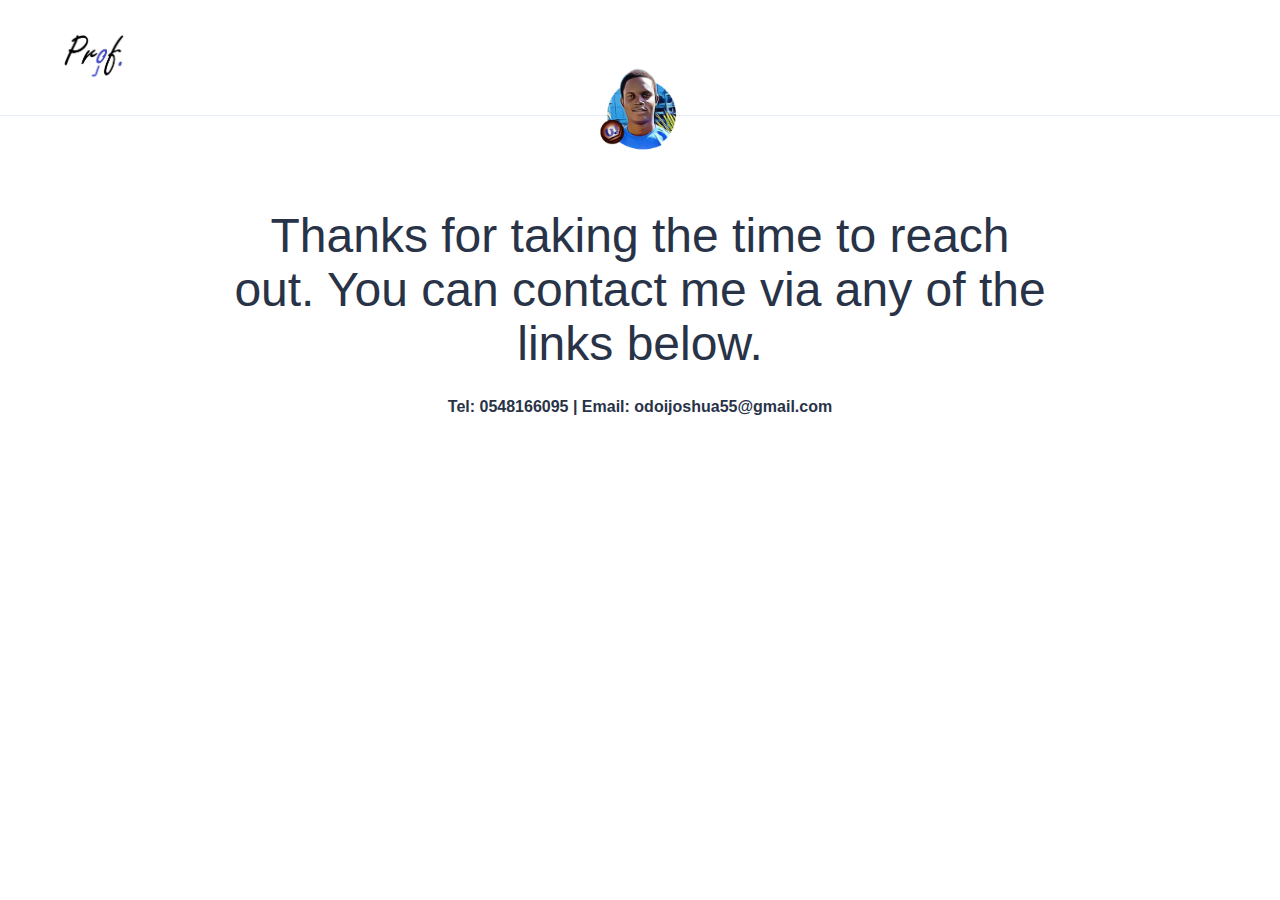
==== commit 9866d99f: "Iframe size edit" ====
--- a/contact.html
+++ b/contact.html
@@ -50,7 +50,7 @@
         <div class="container">
           <div class="columns is-centered">
             <div class="column is-three-quarters"><img class="avatar" src="img/profoj.png">
-              <h1 class="title is-spaced is-size-1-desktop is-size-2-tablet is-size-3-mobile">Thanks for taking the time to reach out. How can I help you today?</h1>
+              <h1 class="title is-spaced is-size-1-desktop is-size-2-tablet is-size-3-mobile">Thanks for taking the time to reach out. You can contact me via any of the links below.</h1>
 			  <h3>Tel: 0548166095 | Email: odoijoshua55@gmail.com </h3>
             </div>
           </div>
@@ -60,8 +60,7 @@
         <div class="container">     
           <div class="columns is-centered">
               <div class="column is-half">
-                <iframe src="https://kanko.ignistechnologiesafrica.com/profoj" style="border:0px #ffffff none;" name="myiFrame" scrolling="no" frameborder="0" marginheight="0px" marginwidth="0px" height="1000%" width="500%" allowfullscreen></iframe>
-		      
+                <iframe src="https://kanko.ignistechnologiesafrica.com/profoj" style="border:0px #ffffff none;" name="myiFrame" scrolling="yes" frameborder="0" marginheight="0px" marginwidth="0px" height="1000PX" width="100%" allowfullscreen></iframe>      
               </div>
         </div>
       </section>
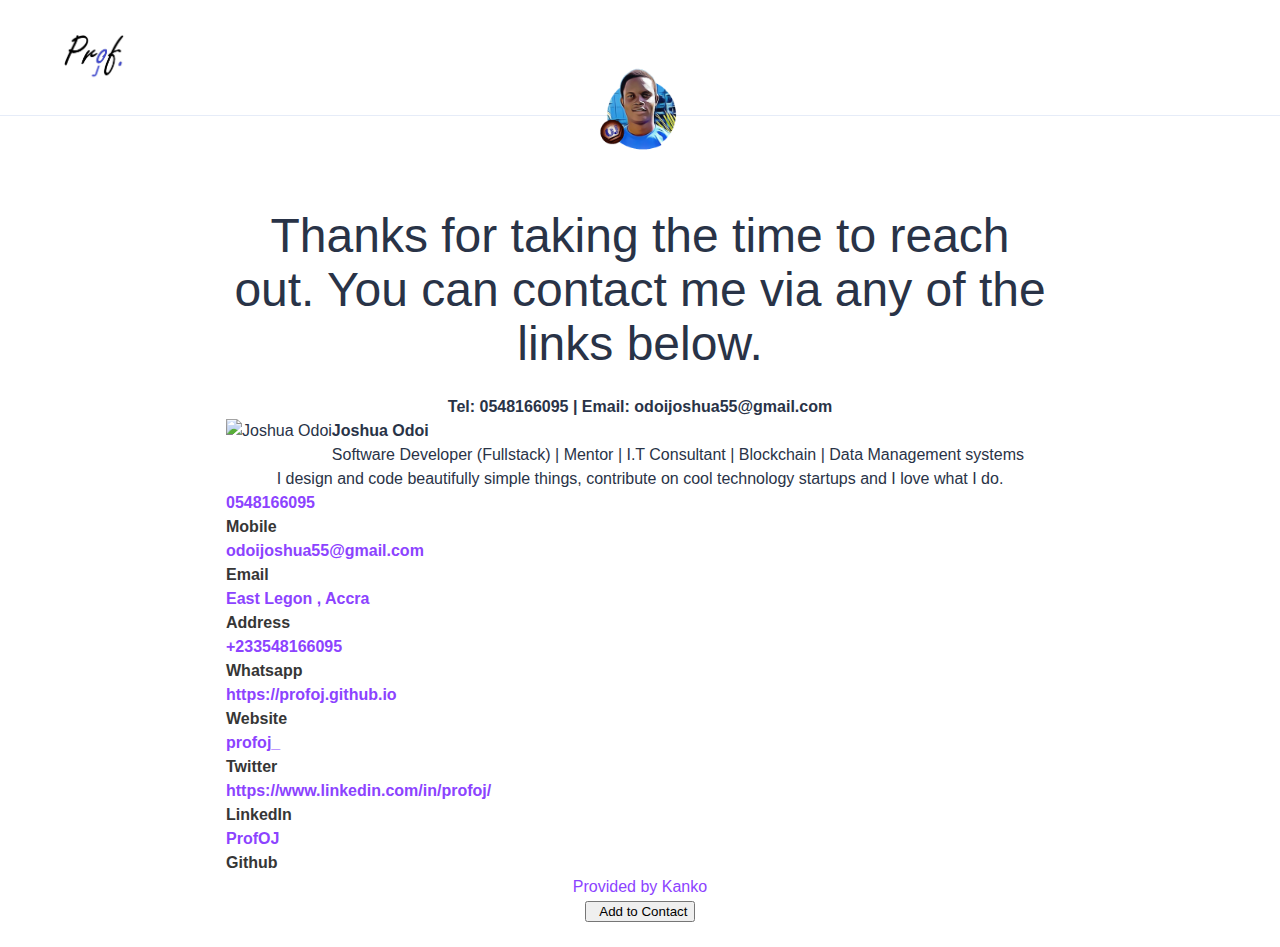
==== commit 616a03d0: "import content from elsewhere" ====
--- a/contact.html
+++ b/contact.html
@@ -52,6 +52,41 @@
             <div class="column is-three-quarters"><img class="avatar" src="img/profoj.png">
               <h1 class="title is-spaced is-size-1-desktop is-size-2-tablet is-size-3-mobile">Thanks for taking the time to reach out. You can contact me via any of the links below.</h1>
 			  <h3>Tel: 0548166095 | Email: odoijoshua55@gmail.com </h3>
+		  <link rel="stylesheet" href="https://kanko.ignistechnologiesafrica.com/vcard-templates/classic-theme/css/style.css?ver=1.3">
+		     
+		 <div class="wrapper">
+		    <div class="vCard">
+			<div class="vCard-header">
+			    <div class="bg-white rounded overflow-hidden">
+				<div class="p-4 cover" style="background-image:url(https://kanko.ignistechnologiesafrica.com/storage/cards/cover/162299571760bcf305c5c85.jpg)">
+				    <div class="media align-items-end profile-head">
+					<div class="profile mr-3">
+					    <img src="https://kanko.ignistechnologiesafrica.com/storage/cards/logo/162299571760bcf305b8522.png" alt="Joshua Odoi" class="rounded mb-4 img-thumbnail">
+					</div>
+					<div class="media-body mb-5 text-white">
+					    <h4 class="mt-0 mb-0 text-white">Joshua Odoi</h4>
+					    <p class="small mb-4 text-white font-italic">Software Developer (Fullstack) | Mentor | I.T Consultant | Blockchain | Data Management systems</p>
+					</div>
+				    </div>
+				</div>
+				<div class="bg-light p-4 pt-5 vcard-description">
+				    <p>I design and code beautifully simple things, contribute on cool technology startups and I love what I do.</p>
+
+				</div>
+			    </div>
+			</div>
+				<div class="vCard-contact">
+			    <ul class="vCard-list">
+			    <li class="vcard-type-phone"><a href="tel:0548166095" class="media vCard-list-item"><span class="mr-3 ripple"><i class="fa fa-phone"></i></span><div class="align-self-center media-body"><h6 class="mt-0 mb-0">0548166095</h6><span class="label">Mobile</span></div></a></li><li class="vcard-type-email"><a href="mailto:odoijoshua55@gmail.com" class="media vCard-list-item"><span class="mr-3 ripple"><i class="fa fa-envelope"></i></span><div class="align-self-center media-body"><h6 class="mt-0 mb-0">odoijoshua55@gmail.com</h6><span class="label">Email</span></div></a></li><li class="vcard-type-address"><a href="https://www.google.com/maps/search/East Legon , Accra" class="media vCard-list-item"><span class="mr-3 ripple"><i class="fa fa-map-marker"></i></span><div class="align-self-center media-body"><h6 class="mt-0 mb-0">East Legon , Accra</h6><span class="label">Address</span></div></a></li><li class="vcard-type-whatsapp"><a href="https://api.whatsapp.com/send?phone=+233548166095" class="media vCard-list-item"><span class="mr-3 ripple"><i class="fa fa-whatsapp"></i></span><div class="align-self-center media-body"><h6 class="mt-0 mb-0">+233548166095</h6><span class="label">Whatsapp</span></div></a></li><li class="vcard-type-website"><a href="https://profoj.github.io" class="media vCard-list-item"><span class="mr-3 ripple"><i class="fa fa-link"></i></span><div class="align-self-center media-body"><h6 class="mt-0 mb-0">https://profoj.github.io</h6><span class="label">Website</span></div></a></li><li class="vcard-type-twitter"><a href="https://twitter.com/profoj_" class="media vCard-list-item"><span class="mr-3 ripple"><i class="fa fa-twitter"></i></span><div class="align-self-center media-body"><h6 class="mt-0 mb-0">profoj_</h6><span class="label">Twitter</span></div></a></li><li class="vcard-type-linkedin"><a href="https://www.linkedin.com/in/profoj/" class="media vCard-list-item"><span class="mr-3 ripple"><i class="fa fa-linkedin"></i></span><div class="align-self-center media-body"><h6 class="mt-0 mb-0">https://www.linkedin.com/in/profoj/</h6><span class="label">LinkedIn</span></div></a></li><li class="vcard-type-github"><a href="https://github.com/ProfOJ" class="media vCard-list-item"><span class="mr-3 ripple"><i class="fa fa-github"></i></span><div class="align-self-center media-body"><h6 class="mt-0 mb-0">ProfOJ</h6><span class="label">Github</span></div></a></li></ul>
+			</div>
+			    </div>
+			<div class="p-2 vcard-branding">
+			<a href="https://kanko.ignistechnologiesafrica.com/" class="text-white" target="_blank">Provided by Kanko</a>
+		    </div>
+			<div class="add-to-contact-wrapper">
+			<button class="btn btn-primary add-to-contact-btn"><i class="fa fa-address-card"></i>&nbsp; Add to Contact</button>
+		    </div>
+		</div>   
             </div>
           </div>
         </div>
@@ -59,9 +94,8 @@
       <section class="is-white">
         <div class="container">     
           <div class="columns is-centered">
-              <div class="column is-half">
-                <iframe src="https://kanko.ignistechnologiesafrica.com/profoj" style="border:0px #ffffff none;" name="myiFrame" scrolling="yes" frameborder="0" marginheight="0px" marginwidth="0px" height="1000PX" width="100%" allowfullscreen></iframe>      
-              </div>
+              <div class="column is-half">  
+	      </div>
         </div>
       </section>
     </div>
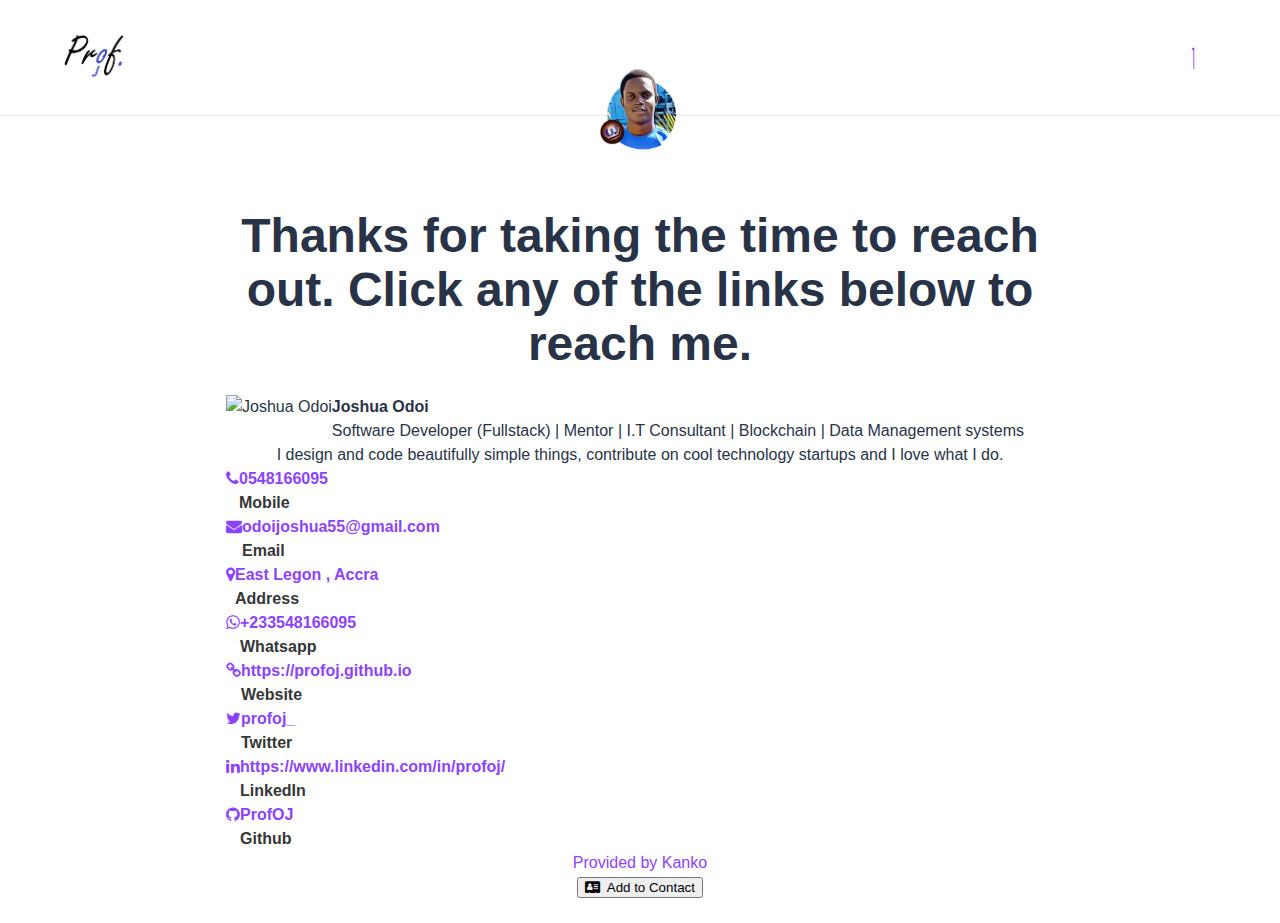
==== commit ab034527: "few edits" ====
--- a/contact.html
+++ b/contact.html
@@ -50,9 +50,12 @@
         <div class="container">
           <div class="columns is-centered">
             <div class="column is-three-quarters"><img class="avatar" src="img/profoj.png">
-              <h1 class="title is-spaced is-size-1-desktop is-size-2-tablet is-size-3-mobile">Thanks for taking the time to reach out. You can contact me via any of the links below.</h1>
-			  <h3>Tel: 0548166095 | Email: odoijoshua55@gmail.com </h3>
-		  <link rel="stylesheet" href="https://kanko.ignistechnologiesafrica.com/vcard-templates/classic-theme/css/style.css?ver=1.3">
+              <h3 class="title is-spaced is-size-1-desktop is-size-2-tablet is-size-3-mobile">Thanks for taking the time to reach out. Click any of the links below to reach me.</h3>
+			  
+    <link rel="stylesheet" href="https://kanko.ignistechnologiesafrica.com/includes/assets/css/icons.css">
+    <link rel="stylesheet" href="https://kanko.ignistechnologiesafrica.com/includes/assets/bootstrap/css/bootstrap.min.css">
+    <link rel="stylesheet" href="https://kanko.ignistechnologiesafrica.com/vcard-templates/classic-theme/css/style.css?ver=1.3">
+    <link rel="stylesheet" href="https://cdnjs.cloudflare.com/ajax/libs/font-awesome/4.7.0/css/font-awesome.min.css">		    
 		     
 		 <div class="wrapper">
 		    <div class="vCard">
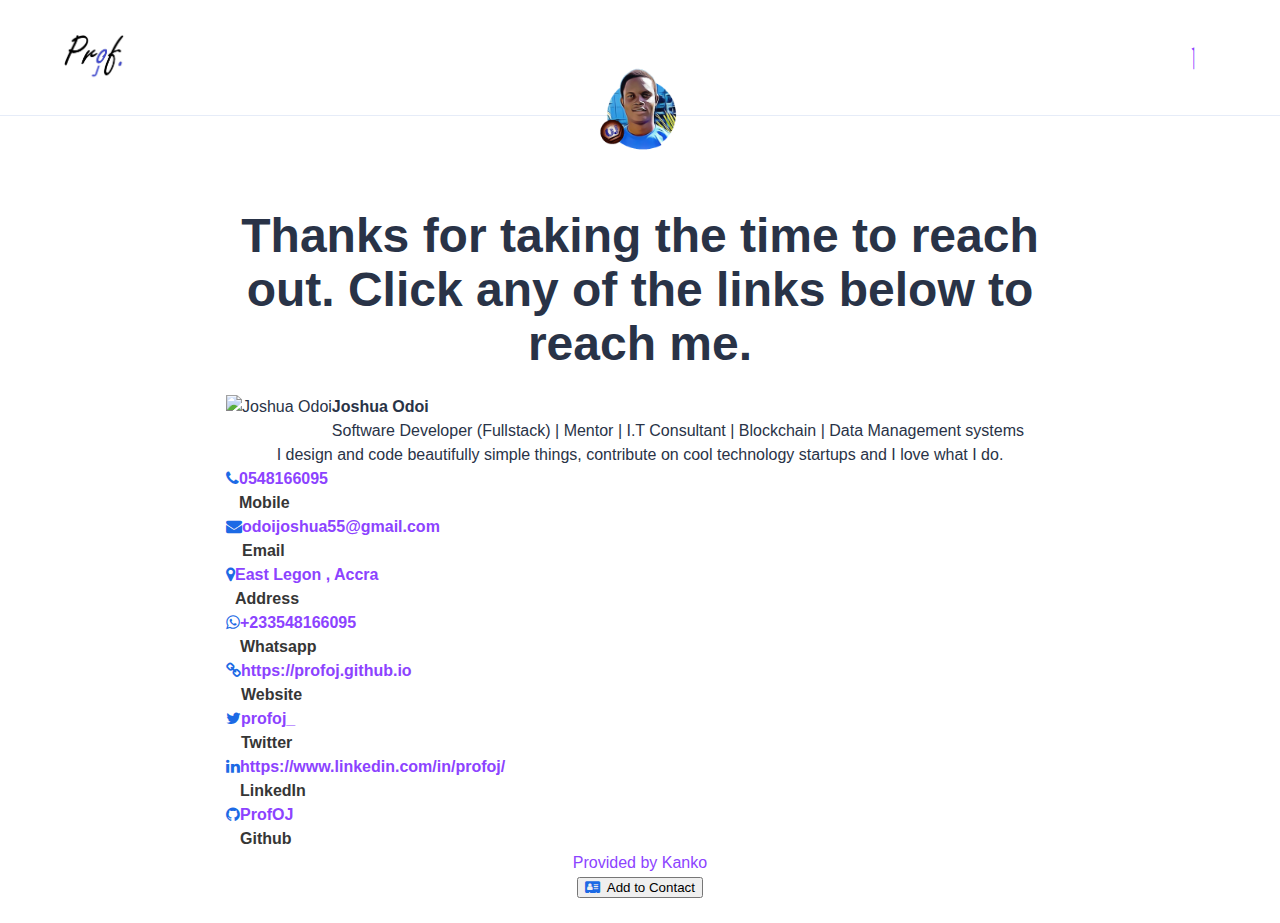
==== commit 32e7e294: "changed icon color" ====
--- a/contact.html
+++ b/contact.html
@@ -56,7 +56,11 @@
     <link rel="stylesheet" href="https://kanko.ignistechnologiesafrica.com/includes/assets/bootstrap/css/bootstrap.min.css">
     <link rel="stylesheet" href="https://kanko.ignistechnologiesafrica.com/vcard-templates/classic-theme/css/style.css?ver=1.3">
     <link rel="stylesheet" href="https://cdnjs.cloudflare.com/ajax/libs/font-awesome/4.7.0/css/font-awesome.min.css">		    
-		     
+		     <style>
+			     .fa {
+				    color: #1c6ae5 !important;
+				}
+		    </style>     
 		 <div class="wrapper">
 		    <div class="vCard">
 			<div class="vCard-header">
